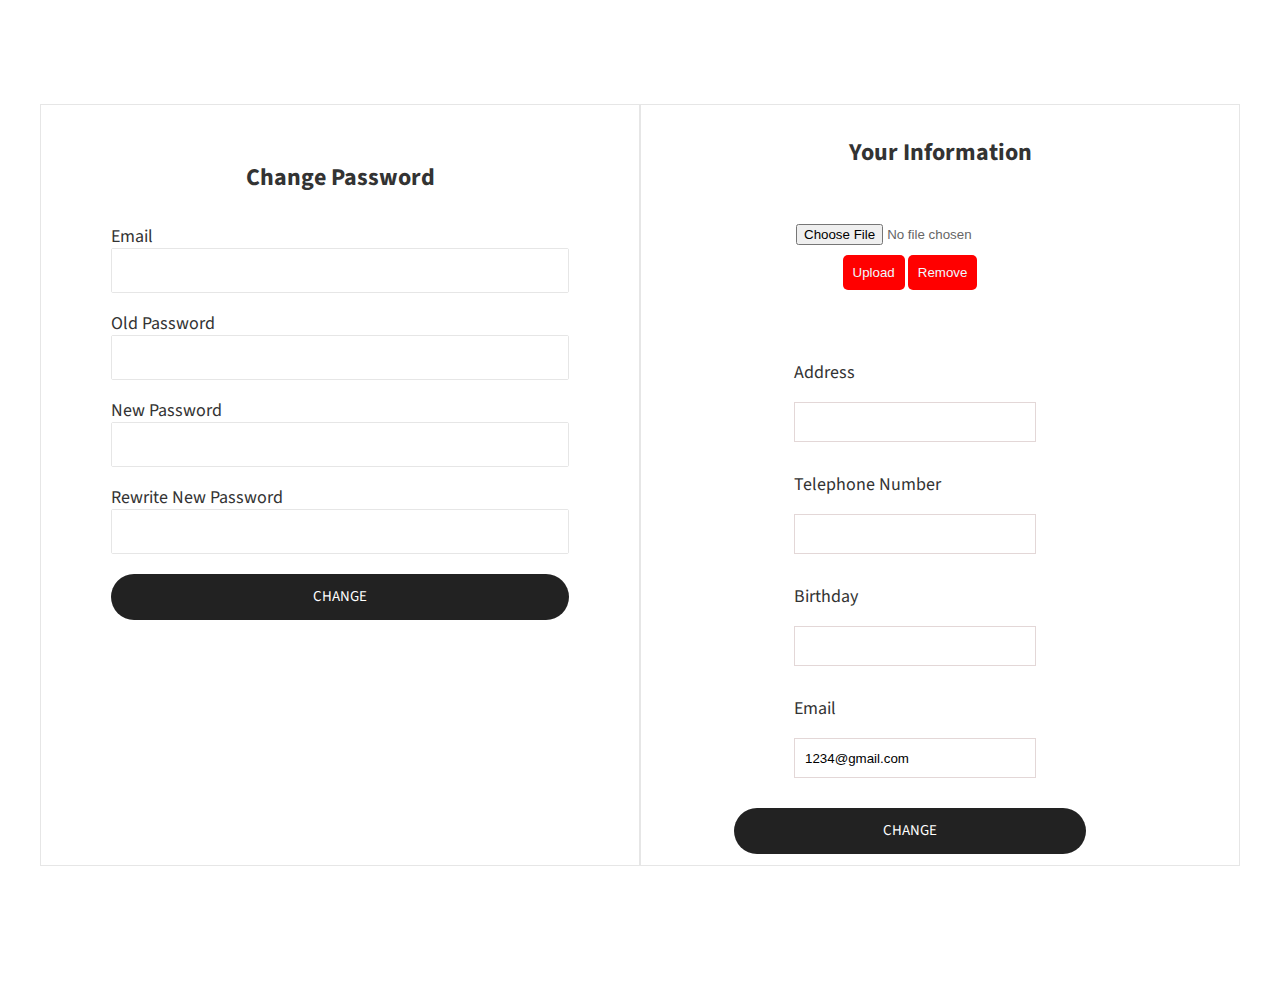
==== profile.html @ c25b5923 "update page profile desktop" ====
<!DOCTYPE html>
<html lang="en">
<head>
	<title>Your Information</title>
	<meta charset="UTF-8">
	<meta name="viewport" content="width=device-width, initial-scale=1">
<!--===============================================================================================-->	
	<link rel="icon" type="image/png" href="/images/icons/favicon.png"/>
<!--===============================================================================================-->
	<link rel="stylesheet" type="text/css" href="/css/profile.css">
	<link rel="stylesheet" type="text/css" href="/css/main.css">
<!--===============================================================================================-->
	<link rel="stylesheet" href="https://use.fontawesome.com/releases/v5.8.1/css/all.css" integrity="sha384-50oBUHEmvpQ+1lW4y57PTFmhCaXp0ML5d60M1M7uH2+nqUivzIebhndOJK28anvf" crossorigin="anonymous">

	<link href="https://fonts.googleapis.com/css?family=Source+Sans+Pro" rel="stylesheet">

</head>
<body class="animsition">
	<!-- Header -->
<header class="header-v4">
		<!-- Header desktop -->

		<!-- Header Mobile -->
		<div class="wrap-header-mobile">
			<!-- Logo moblie -->		
			<div class="logo-mobile">
				<a href="/">
					<i class="fab fa-phoenix-squadron" style="color: #27ae60; font-size: 320%"></i>
				</a>
			</div>

			<!-- Icon header -->
			<div class="wrap-icon-header flex-w flex-r-m m-r-15">
				<div class="icon-header-item cl2 hov-cl1 trans-04 p-r-11 js-show-modal-search">
					<i class="zmdi zmdi-search"></i>
				</div>

				<div class="icon-header-item cl2 hov-cl1 trans-04 p-r-11 p-l-10 icon-header-noti js-show-cart" data-notify="2">
					<i class="zmdi zmdi-shopping-cart"></i>
				</div>

				<a href="#" class="dis-block icon-header-item cl2 hov-cl1 trans-04 p-r-11 p-l-10 icon-header-noti" data-notify="0">
					<i class="zmdi zmdi-favorite-outline"></i>
				</a>
			</div>

			<!-- Button show menu -->
			<div class="btn-show-menu-mobile hamburger hamburger--squeeze">
				<span class="hamburger-box">
					<span class="hamburger-inner"></span>
				</span>
			</div>
		</div>


		<!-- Menu Mobile -->
		<div class="menu-mobile">
			<ul class="topbar-mobile">
				<li>
					<div class="left-top-bar">
						<font color="red" class="translate">Free shipping</font> <div class="translate">for standard order over $100. </div><a href="#" class="translate">Click here</a>
					</div>zmdi zmdi-shopping-cart
				</li>

				<li>
					<div class="right-top-bar flex-w h-full">

						

							<form action="/logout" method="POST">
								<button type="submit" class="flex-c-m trans-04 p-lr-10 translate form-in-a active-top">
									Logout
								</button>
							</form>
					
						<a href="#" class="flex-c-m trans-04 p-lr-10">
							<div class="translate">My Balance:</div> <font color="yellow"> 100$ </font>
						</a>

						<a href="/account" class="flex-c-m trans-04 p-lr-10 translate">
							My Account
						</a>

						
						<a href="/" class="flex-c-m p-lr-10 trans-04 transEN">
							EN
						</a>

						<a href="/" class="flex-c-m p-lr-10 trans-04 transVI">
							VI
						</a>
					</div>
				</li>
			</ul>

			<ul class="main-menu-m">
				<li class="">
					<a class="translate" href="/">Home</a>
				</li>

				<li class="">
					<a href="/products" class="translate">Shop</a>
				</li>

				
					<li class="">
						<a href="/cart" class="translate">Cart</a>
					</li>
				
				<li class="">
					<a href="/blog" class="translate">Blog</a>
				</li>

				<li class="">
					<a href="/about" class="translate">About</a>
				</li>

				<li class="">
					<a href="/contact" class="translate">Contact</a>
				</li>
			</ul>
		</div>

		<!-- Modal Search -->
		<div class="modal-search-header flex-c-m trans-04 js-hide-modal-search">
			<div class="container-search-header">

				<button class="flex-c-m btn-hide-modal-search trans-04 js-hide-modal-search">
					<img src="/images/icons/icon-close2.png" alt="CLOSE">
				</button>

				<form class="wrap-search-header flex-w p-l-15" method="POST" action="/search">
					<button type="submit" class="flex-c-m trans-04">
						<i class="zmdi zmdi-search"></i>
					</button>

					<input class="plh3" type="text" name="search" id="search" placeholder="Search...">
				</form>
			</div>
		</div>
</header>
<script>
	$(document).ready(function(){
		$.ajax({
			url: '/api/cart',
			type: 'GET',
			dataType: 'json',
		}).done(function(res){
			const sumPrice = res.sumPrice;
			const products = res.products;
			console.log(products.length)
			$('#shopCart').attr('data-notify', products.length);
			$('#sumPrice').html(sumPrice)
			$('#cart-product-list').html(TemplateCartRSide.createProductList(products));
		});
	});

	const TemplateCartRSide = (function(){
		const createProductList = function(products){
			let rs = '';
			for (let i=0; i < products.length; i++){
				const product = products[i];
				const productId = product.productId;
				const quantity = product.quantity;
				let template = '' +
						'   <li class="header-cart-item flex-w flex-t m-b-12">  '  +
						'   	<div class="header-cart-item-img">  '  +
						'   		<img src="' + productId.imageUrl + '" alt="IMG">  '  +
						'   	</div>  '  +
						'     '  +
						'   	<div class="header-cart-item-txt p-t-8">  '  +
						'   		<a href="#" class="header-cart-item-name m-b-18 hov-cl1 trans-04">  '  +
										productId.name  +
						'   		</a>  '  +
						'   		<span class="header-cart-item-info">  '  +
										quantity + ' x $' + productId.price  +
						'   		</span>  '  +
						'   	</div>  '  +
						'  </li>  ' ;
				rs += template
			}
			return rs;
		}
		return {
			createProductList: createProductList
		}
	}());
</script>


	<!-- Cart -->

	<!-- Title page -->



	<!-- Content page -->
	<section class="bg0 p-t-104 p-b-116">
            
            <div style="margin:auto;" class="container">
                    
                <div class="flex-w flex-tr">
                    <div class="size-210 bor10 p-lr-70 p-t-55 p-b-70 p-lr-15-lg w-full-md">
                        <form method="POST" action="/account">
                            <h3 class="mtext-105 cl2 txt-center p-b-30">
                                Change Password
                            </h3>
                            <span class="mtext-110 cl2 ">
                                    Email
                            </span>
                            <div class="bor8 m-b-20 how-pos4-parent">
                                <input type="email" class="stext-110 cl2 plh3 size-112 p-l-10 p-r-10 w-full" name="email">
                            </div>
                            <span class="mtext-110 cl2 ">
                                    Old Password
                            </span>
                            <div class="bor8 m-b-20 how-pos4-parent">
                                <input type="password" class="stext-110 cl2 plh3 size-112 p-l-10 p-r-10 w-full" name="oldpass">                      
                            </div>
                            <span class="mtext-110 cl2 ">
                                    New Password
                            </span>
                            <div class="bor8 m-b-20 how-pos4-parent">
                                <input type="password" class="stext-110 cl2 plh3 size-112 p-l-10 p-r-10 w-full" name="newpass">                      
                            </div>
                            <span class="mtext-110 cl2 ">
                                    Rewrite New Password
                            </span>
                            <div class="bor8 m-b-20 how-pos4-parent">
                                <input type="password" class="stext-110 cl2 plh3 size-112 p-l-10 p-r-10 w-full" name="renewpass">                      
                            </div>
                            
                           
                            <button type="submit" class="flex-c-m stext-101 cl0 size-121 bg3 bor1 hov-btn3 p-lr-15 trans-04 pointer">
                                Change
                            </button>
                            <input type="hidden" name="kindChange" value="pw">
                            </form>
                        </form>
                    </div>
                    
                    <div class="size-210 bor10 flex-w flex-col-m p-lr-93 p-tb-30 p-lr-15-lg w-full-md">
                        <form method="POST" action="/account" enctype="multipart/form-data">
                        <h4 class="mtext-105 cl2 txt-center p-b-30">
                                    Your Information
                        </h4>
                        <div class="size-212 p-t-2">
                            
                                <div class="row">
                              <div class="file-field">
                                  <div class="row">
                                <div class="mb-4 col-lg-12 col-md-12 col-sm-12 col-xs-12" style="text-align: center;">
                                  <img src="https://ucarecdn.com/5d276379-552f-4a08-97e7-744a15f71477/ava.png"
                                    class="avatar-pic" alt="" style="width: 72%;">
                                </div>
                                </div>
                                <div class="d-flex justify-content-center">
                                  <div class="btn btn-mdb-color btn-rounded float-left">
                                    <input style="margin-left: 62px;
									" type="file" name="image" id="image">
                                  </div>
                                </div>

                                <div class="product-edt-remove" style="display:block; text-align: center; margin-bottom: 20%; margin-top:10px;">
                                    <button style="padding: 10px; background-color: red;border-radius: 5px;color:aliceblue;" type="submit" class="btn btn-danger waves-effect waves-light">Upload
                                            <i class="fa fa-upload" aria-hidden="true"></i>
                                    </button>
                                    <button style="padding: 10px; background-color: red;border-radius: 5px;color:aliceblue;" type="submit" class="btn btn-danger waves-effect waves-light">Remove
                                            <i class="fa fa-times" aria-hidden="true"></i>
                                    </button>
                                </div>

                              </div>
                           
                        </div>
                       
                        <div class="flex-w w-full p-b-30">
                            <span class="fs-18 cl5 txt-center size-211">
								<i class="fa fa-map-marker" aria-hidden="true"></i>

                            </span>
                            
                            <div class="size-212 p-t-2">
                                <span class="mtext-110 cl2">
                                    Address
                                </span>
                                
                                <div class="stext-115 cl1 size-200 p-t-18">
                                    <input class="form-control" type="text" name = "address" value="">
                                  </div>       
                            </div>
                            
                            
                        </div>
    
                        <div class="flex-w w-full p-b-30">
                            <span class="fs-18 cl5 txt-center size-211">
								<i class="fa fa-phone" aria-hidden="true"></i>
                            </span>
    
                            <div class="size-212 p-t-2">
                                <span class="mtext-110 cl2">
                                    Telephone Number
                                </span>
    
                                <div class="stext-115 cl1 size-200 p-t-18">
                                    <input class="form-control" type="text" name = "phone" value="">
                                </div>
                                
                            </div>
                        </div>
    
                        <div class="flex-w w-full p-b-30">
                            <span class="fs-18 cl5 txt-center size-211">
                                <span class="fa fa-birthday-cake" aria-hidden="true"></span>
                            </span>
    
                            <div class="size-212 p-t-2">
                                <span class="mtext-110 cl2">
                                    Birthday
                                </span>
    
                                <div class="stext-115 cl1 size-200 p-t-18">
                                    <input class="form-control" type="text" name = "birthday" value="">
                                </div>
                                
                            </div>
                        </div>
    
                        <div class="flex-w w-full p-b-30">
                            <span class="fs-18 cl5 txt-center size-211">
								<i class="fa fa-envelope" aria-hidden="true"></i>

                            </span>
    
                            <div class="size-212 p-t-2">
                                <span class="mtext-110 cl2">
                                    Email
                                </span>
    
                                <div class="stext-115 cl1 size-200 p-t-18">
                                    <input class="form-control" type="text" name = "email2" value="1234@gmail.com" >
                                </div>
                                
                            </div>
                        </div>
                        <form >
                        <button type="submit" class="flex-c-m stext-101 cl0 size-121 bg3 bor1 hov-btn3 p-lr-15 trans-04 pointer">
                            Change
                        </button>
                        <input type="hidden" name="kindChange" value="if">
                        </form>
                    </form>
                    </div>
                
                </div>
            </div>
            
    </section>
	
	
	<!-- Map -->
	
						<!-- <div>
							 	<form class="c">
							 		<p>Add comment here</p><br />
							 		<input type="text" id="comment" class="input1 bg-none plh1 stext-107 cl7"
							 			placeholder="Write something..." />
							 		
							 		<button class="c1 stext-101 size-100 bg1 bor1 hov-btn2a"> Comment</button>
							 		<div class="c2">
							 			<p>
							 				Other comment:
							 				<hr />
							 			</p>
							 		</div>
							 	</form>
							 </div> -->

						<!--  -->
						
<script>
	function postCartModal() {
		var quantity = $("#productQuantity").val();
		var productId = $("#productId").val();
		var productName = $('#indata1').text();

		$.ajax({
			url: "/cart",
			type: "POST",
			data: {
				productId: productId,
				productNumber: quantity
			},
			success: function (res) {
				swal(productName, " is added to cart !", "success");
				refreshCartOrder();
			},
			error: function (err) {
				console.log(err)
				swal("Failed", "success");
			}
		});

	}

	function refreshCartOrder(){
		$.ajax({
			url: '/api/cart',
			type: 'GET',
			dataType: 'json',
		}).done(function(res){
			const sumPrice = res.sumPrice;
			const products = res.products;
			console.log(products.length)
			$('#shopCart').attr('data-notify', products.length);
			$('#sumPrice').html(sumPrice)
			$('#cart-product-list').html(TemplateCartRSide.createProductList(products));
		});
	}
</script>
	
	<script>
		$(".js-select2").each(function(){
			$(this).select2({
				minimumResultsForSearch: 20,
				dropdownParent: $(this).next('.dropDownSelect2')
			});
		})
	</script>
<!--===============================================================================================-->
	<script src="/vendor/daterangepicker/moment.min.js"></script>
	<script src="/vendor/daterangepicker/daterangepicker.js"></script>
<!--===============================================================================================-->
	<script src="/vendor/slick/slick.min.js"></script>
	<script src="/js/slick-custom.js"></script>
<!--===============================================================================================-->
	<script src="/vendor/parallax100/parallax100.js"></script>
	<script>
        $('.parallax100').parallax100();
	</script>
<!--===============================================================================================-->
	<script src="/vendor/MagnificPopup/jquery.magnific-popup.min.js"></script>
	<script>
		$('.gallery-lb').each(function() { // the containers for all your galleries
			$(this).magnificPopup({
		        delegate: 'a', // the selector for gallery item
		        type: 'image',
		        gallery: {
		        	enabled:true
		        },
		        mainClass: 'mfp-fade'
		    });
		});
	</script>
<!--===============================================================================================-->
	<script src="/vendor/isotope/isotope.pkgd.min.js"></script>
<!--===============================================================================================-->
	<script src="/vendor/sweetalert/sweetalert.min.js"></script>
	<script>
		$('.js-addwish-b2').on('click', function(e){
			e.preventDefault();
		});

		$('.js-addwish-b2').each(function(){
			var nameProduct = $(this).parent().parent().find('.js-name-b2').html();
			$(this).on('click', function(){
				swal(nameProduct, "is added to wishlist !", "success");

				$(this).addClass('js-addedwish-b2');
				$(this).off('click');
			});
		});

		$('.js-addwish-detail').each(function(){
			var nameProduct = $(this).parent().parent().parent().find('.js-name-detail').html();

			$(this).on('click', function(){
				swal(nameProduct, "is added to wishlist !", "success");

				$(this).addClass('js-addedwish-detail');
				$(this).off('click');
			});
		});

		/*---------------------------------------------*/

		$('.js-addcart-detail').each(function(){
			var nameProduct = $(this).parent().parent().parent().parent().find('.js-name-detail').html();
			$(this).on('click', function(){
				swal(nameProduct, "is added to cart !", "success");
			});
		});
	
	</script>

</body>
</html>
---- css/profile.css ----
/*-------------------------------------------------------------------*/
/*------------------------------------------------------------------
[LAYOUT]

* body
  + Header / header
  + Page Content / .page-content .name-page
        + Section Layouts / section .name-section
        ...
  + Footer / footer

-------------------------------------------------------------------*/
/*------------------------------------------------------------------
[COLOR CODES]

# Text Color      :  
# Primary Color 01:  
# Primary Color 02:   
# Primary Color 03:  

------------------------------------------------------------------*/
/*------------------------------------------------------------------
[TYPOGRAPHY]

Body            : 16px/1.6 '', 'Source Sans Pro', sans-serif;
Title           : 18px/1.6 '', 'Source Sans Pro', sans-serif;
Paragrap        : 18px/1.6 '', 'Source Sans Pro', sans-serif;
Input, textarea : 14px/1.6 '', 'Source Sans Pro', sans-serif;
-------------------------------------------------------------------*/



/*//////////////////////////////////////////////////////////////////
[ FONT ]*/

/* @font-face {
  font-family: Montserrat-Bold;
  src: url('../fonts/Montserrat/Montserrat-Bold.ttf'); 
} */


/*//////////////////////////////////////////////////////////////////
[ RS PLUGIN ]*/

/*------------------------------------------------------------------
[ Bootstrap ]*/
.container {max-width: 1380px;}

@media (max-width: 1600px) {
  .container {max-width: 1200px;}
}

/*------------------------------------------------------------------
[ Slick2 ]*/
.slick-slide {outline: none !important;}





/*//////////////////////////////////////////////////////////////////
[ LOADDING ]*/
.animsition-loading-1 {
  position: absolute;
  top: 50%;
  left: 50%;
  -webkit-transform: translate(-50%, -50%);
  -moz-transform: translate(-50%, -50%);
  -ms-transform: translate(-50%, -50%);
  -o-transform: translate(-50%, -50%);
  transform: translate(-50%, -50%);
}

.loader05 {
  width: 56px;
  height: 56px;
  border: 4px solid #27ae60;
  border-radius: 50%;
  position: relative;
  animation: loader-scale 1s ease-out infinite;
  top: 50%;
  margin: -28px auto 0 auto; 
}

@keyframes loader-scale {
  0% {
    transform: scale(0);
    opacity: 0; }
  50% {
    opacity: 1; }
  100% {
    transform: scale(1);
    opacity: 0; } 
}

/*//////////////////////////////////////////////////////////////////
MESSAGE */
.user-message {
  margin-left: auto;
  margin-right: auto;
  width: 90%;
  border: 1px solid #4771fa;
  padding: 0.5rem;
  border-radius: 3px;
  background: #b9c9ff;
  text-align: center;
}

.user-message--error {
  border-color: red;
  background: rgb(255, 176, 176);
  color: red;
}
/*//////////////////////////////////////////////////////////////////
[ BUTTON BACK TO TOP ]*/
.btn-back-to-top {
  display: none;
  position: fixed;
  width: 40px;
  height: 38px;
  bottom: 0px;
  right: 40px;
  background-color: #27ae60;
  opacity: 0.5;
  justify-content: center;
  align-items: center;
  z-index: 1000;
  cursor: pointer;
  transition: all 0.4s;
  -webkit-transition: all 0.4s;
  -o-transition: all 0.4s;
  -moz-transition: all 0.4s;
}
.form-control{
  border: 0.5px solid #e3d7d7;
  width: 83%;
  height: 40px;
  padding: 10px;
}
.symbol-btn-back-to-top {
  font-size: 25px;
  color: white;
  line-height: 1em;
}

.btn-back-to-top:hover {
  opacity: 1;
  background-color: #27ae60;
}

@media (max-width: 575px) {
  .btn-back-to-top {
    bottom: 0px;
    right: 15px;
  }
}


/*//////////////////////////////////////////////////////////////////
[ Header ]*/

/*>>>>>>>>>>>>>>>>>>>>>>>>>>>>>>>>>>>>>>>>>>>>>>>>>>>>>>>>>>>>>>>>>>
[ Header Desktop ]*/

.container-menu-desktop {
  height: auto;
  width: 100%;
  position: relative;
  -webkit-transition: all 0.3s;
  -o-transition: all 0.3s;
  -moz-transition: all 0.3s;
  transition: all 0.3s;
}

.header-v2 .container-menu-desktop {
  height: 84px;
}

.header-v3 .container-menu-desktop {
  height: auto;
}

.header-v4 .container-menu-desktop {
  height: 124px;
}


/*==================================================================
[ Top bar ]*/
.top-bar {
  height: 40px;
  background-color: #222;
}

/*---------------------------------------------*/
.left-top-bar {
   font-family: 'Source Sans Pro', sans-serif;
  font-size: 12px;
  line-height: 1.8;
  color: #b2b2b2;
}


/*---------------------------------------------*/
.right-top-bar a {
   font-family: 'Source Sans Pro', sans-serif;
  font-size: 14px;
  line-height: 1.8;

  height: 100%;
  color: #b2b2b2;
  border-right: 1px solid rgba(255,255,255,0.3);
}

.right-top-bar a:first-child {
  border-left: 1px solid rgba(255,255,255,0.3);
}

.right-top-bar a:hover {
  color: #27ae60;
}


/*---------------------------------------------*/
.topbar-mobile li {
  padding: 8px 20px;
  border-top: 1px solid rgba(255,255,255,0.05);
  background-color: #222;
}



/*==================================================================
[ Menu ]*/

.wrap-menu-desktop {
  position: fixed;
  z-index: 1100;
  background-color: transparent;
  width: 100%;
  height: 84px;
  top: 40px;
  left: 0px; 

  -webkit-transition: height 0.3s, background-color 0.3s;
  -o-transition: height 0.3s, background-color 0.3s;
  -moz-transition: height 0.3s, background-color 0.3s;
  transition: height 0.3s, background-color 0.3s;
}

.header-v2 .wrap-menu-desktop {
  background-color: #fff;
  top: 0;
}

.header-v3 .wrap-menu-desktop {
  background-color: transparent;
  top: 0;
  border-bottom: 1px solid rgba(255,255,255,0.1);
}

.header-v4 .wrap-menu-desktop {
  background-color: #fff;
}


/*---------------------------------------------*/
.limiter-menu-desktop {
  height: 100%;
  display: -webkit-box;
  display: -webkit-flex;
  display: -moz-box;
  display: -ms-flexbox;
  display: flex;
  align-items: center;
  background-color: transparent;
}



/*------------------------------------------------------------------
[ Logo ]*/
.logo {
  display: -webkit-box;
  display: -webkit-flex;
  display: -moz-box;
  display: -ms-flexbox;
  display: flex;
  align-items: center;
  height: 65%;
  margin-right: 55px;
}

.logo img {
  max-width: 100%;
  max-height: 100%;
}



/*------------------------------------------------------------------
[ Menu ]*/

.menu-desktop {
  display: -webkit-box;
  display: -webkit-flex;
  display: -moz-box;
  display: -ms-flexbox;
  display: flex;
  align-items: center;
  height: 100%;
}

.main-menu {
  list-style-type: none;
  margin: 0;

  display: -webkit-box;
  display: -webkit-flex;
  display: -moz-box;
  display: -ms-flexbox;
  display: flex;
  align-items: center;
}

.main-menu > li {
  display: block;
  position: relative;
  padding: 20px 10px 20px 0px;
  margin: 0px 4px 0px 14px;
}

.main-menu > li > a {
  font-family: 'Source Sans Pro',sans-serif;
  font-size: 16px;
  color: #333;
  padding: 5px 0px;
  transition: all 0.4s;
  -webkit-transition: all 0.4s;
  -o-transition: all 0.4s;
  -moz-transition: all 0.4s;
}

.header-v3 .main-menu > li > a {
  color: #fff;
}

/*---------------------------------------------*/
.sub-menu {
  list-style-type: none;
  position: absolute;
  top:0;
  left:100%;
  min-width: 178px;
  max-width: 225px;
  background-color: #fff;
  transition: all 0.4s;
  -webkit-transition: all 0.4s;
  -o-transition: all 0.4s;
  -moz-transition: all 0.4s;
  padding: 5px 0;

  box-shadow: 0 1px 5px 0px rgba(0,0,0,0.2);
  -moz-box-shadow: 0 1px 5px 0px rgba(0,0,0,0.2);
  -webkit-box-shadow: 0 1px 5px 0px rgba(0,0,0,0.2);
  -o-box-shadow: 0 1px 5px 0px rgba(0,0,0,0.2);
  -ms-box-shadow: 0 1px 5px 0px rgba(0,0,0,0.2);

  visibility: hidden;
  opacity: 0; 
}

.sub-menu li {
  position: relative;
  background-color: transparent;

  transition: all 0.4s;
  -webkit-transition: all 0.4s;
  -o-transition: all 0.4s;
  -moz-transition: all 0.4s;
}

.main-menu > li > .sub-menu {
  top:100%;
  left: 0;
}

.sub-menu a {
  font-family: 'Source Sans Pro', sans-serif;
  font-size: 14px;
  line-height: 1.5;
  color: #555;

  display: block;
  padding: 8px 20px; 
  width: 100%;

  transition: all 0.4s;
  -webkit-transition: all 0.4s;
  -o-transition: all 0.4s;
  -moz-transition: all 0.4s;
}

/*---------------------------------------------*/
.main-menu > li:hover > a {
  text-decoration: none;
  color: #27ae60;
}

.main-menu > li:hover > .sub-menu {
  visibility: visible;
  opacity: 1;
}

.sub-menu li:hover > .sub-menu {
  visibility: visible;
  opacity: 1;
} 

.sub-menu li:hover {
  background-color: transparent;
}

.sub-menu > li:hover > a {
  color: #27ae60;
  text-decoration: none;
}

@media (max-width: 1300px) {
  .main-menu > .respon-sub-menu .sub-menu {
    right: 100%;
    left: auto;
  }

  .main-menu > .respon-sub-menu > .sub-menu {
    right: 0px;
    left: auto;
  }
}

/*------------------------------------------------------------------
[ Icon header ]*/

.wrap-icon-header {
  flex-grow: 1;
}

.icon-header-item {
  position: relative;
  font-size: 26px;
  line-height: 1;
  cursor: pointer;
}


/*---------------------------------------------*/
.icon-header-noti::after {
  content: attr(data-notify);
   font-family: 'Source Sans Pro', sans-serif;
  font-size: 12px;
  color: #fff;
  line-height: 15px;
  text-align: center;

  display: block;
  position: absolute;
  top: -7px;
  right: 0;
  min-width: 15px;
  height: 15px;
  padding: 0 3px;
  background-color: #27ae60;
}

/*---------------------------------------------*/
.wrap-header-mobile .wrap-icon-header {
  flex-grow: unset;
}


/*------------------------------------------------------------------
[ Modal search ]*/
.modal-search-header {
  position: fixed;
  z-index: 2000;
  width: 100%;
  height: 100%;
  bottom: 101%;
  left: 0;
  background-color: rgba(255,255,255,0.9);
  padding: 50px 15px 100px 15px;
}

.show-modal-search {
  bottom: 0;
}

.container-search-header {
  width: auto;
  max-width: 100%;
  position: relative;
}

/*---------------------------------------------*/
.btn-hide-modal-search {
  position: absolute;
  padding: 5px;
  right: 0;
  top: -45px;
  opacity: 0.8;
}

.btn-hide-modal-search:hover {
  opacity: 1;
}

.wrap-search-header {
  width: 960px;
  max-width: 100%;
  height: 120px;
  border: 2px solid #e6e6e6;
  background: #fff;
}

/*---------------------------------------------*/
.wrap-search-header input {
  font-family: Poppins-ExtraLight;
  font-size: 50px;
  line-height: 1.2;
  color: #333;
  
  padding: 0px 30px 0px 0px;
  width: calc(100% - 70px);
  height: 100%;
  background-color: transparent;
}

.wrap-search-header button {
  font-size: 50px;
  color: #333;
  width: 70px;
  height: 100%;
}

.wrap-search-header button:hover {
  color: #27ae60;
}

/*---------------------------------------------*/
@media (max-width: 767px) {
  .wrap-search-header input,
  .wrap-search-header button {
    font-size: 30px;
  }

  .wrap-search-header {
    height: 90px;
  }
}

@media (max-width: 575px) {
  .wrap-search-header input,
  .wrap-search-header button {
    font-size: 20px;
  }

  .wrap-search-header button {
    width: 40px;
  }

  .wrap-search-header {
    height: 80px;
  }
}


/*==================================================================
[ Fixed menu desktop ]*/

.fix-menu-desktop .wrap-menu-desktop {
  height: 70px;
  background-color: rgba(255,255,255,1);
  box-shadow: 0 0px 3px 0px rgba(0,0,0,0.2);
  -moz-box-shadow: 0 0px 3px 0px rgba(0,0,0,0.2);
  -webkit-box-shadow: 0 0px 3px 0px rgba(0,0,0,0.2);
  -o-box-shadow: 0 0px 3px 0px rgba(0,0,0,0.2);
  -ms-box-shadow: 0 0px 3px 0px rgba(0,0,0,0.2);
}

.header-v2 .fix-menu-desktop.container-menu-desktop {
  height: 70px;
}

.header-v3 .fix-menu-desktop .wrap-menu-desktop {
  background-color: #222;
  border-color: #222;
}

.header-v4 .fix-menu-desktop.container-menu-desktop {
  height: 110px;
}

/*---------------------------------------------*/
.main-menu > li.active-menu > a {
  color: #27ae60;
}

.active-top {
  color:  #27ae60 !important;
}

.form-in-a {
  font-size: 12px;
  line-height: 1.8;
  height: 100%;
  color: #b2b2b2;
  border-right: 1px solid rgba(255,255,255,0.3);
  border-left: 1px solid rgba(255,255,255,0.3);
}

/*>>>>>>>>>>>>>>>>>>>>>>>>>>>>>>>>>>>>>>>>>>>>>>>>>>>>>>>>>>>>>>>>>>
[ Header Mobile ]*/
.wrap-header-mobile {
  display: -webkit-box;
  display: -webkit-flex;
  display: -moz-box;
  display: -ms-flexbox;
  display: flex;
  align-items: center;
  height: 70px;
  background-color: #fff;
  padding: 15px;
  display: none;

  box-shadow: 0 0px 3px 0px rgba(0,0,0,0.2);
  -moz-box-shadow: 0 0px 3px 0px rgba(0,0,0,0.2);
  -webkit-box-shadow: 0 0px 3px 0px rgba(0,0,0,0.2);
  -o-box-shadow: 0 0px 3px 0px rgba(0,0,0,0.2);
  -ms-box-shadow: 0 0px 3px 0px rgba(0,0,0,0.2);
}

/*------------------------------------------------------------------
[ Logo mobile ]*/
.logo-mobile {
  display: block;
  position: relative;
  height: 80%;
  padding-right: 25px;
  -webkit-flex-grow: 1;
  -moz-flex-grow: 1;
  flex-grow: 1;
}

.logo-mobile img {
  max-width: calc(100% - 20px);
  max-height: 100%;
  position:absolute;
  top: 0; 
  left: 0; 
  bottom: 0;
  margin: auto;
}



/*------------------------------------------------------------------
[ btn show menu ]*/
.hamburger {
  display: -webkit-box;
  display: -webkit-flex;
  display: -moz-box;
  display: -ms-flexbox;
  display: flex;
  align-items: center;
  padding: 0;
  -webkit-transform: scale(0.7);
  -moz-transform: scale(0.7);
  -ms-transform: scale(0.7);
  -o-transform: scale(0.7);
  transform: scale(0.7);
}

.hamburger:hover {
  opacity: 1;
}

/*---------------------------------------------*/
@media (max-width: 991px){
  .wrap-header-mobile {
    display: -webkit-box;
    display: -webkit-flex;
    display: -moz-box;
    display: -ms-flexbox;
    display: flex;
  }
  .container-menu-desktop {display: none;}
}

/*==================================================================
[ Menu mobile ]*/
.menu-mobile {
  width: 100%;
  background-color: white;
  display: none;
}

.main-menu-m {
  padding-top: 10px;
  padding-bottom: 10px;
  background-color: #27ae60;
}

.main-menu-m > li > a {
  font-family: 'Source Sans Pro', sans-serif;
  font-size: 14px;
  color: white;
  line-height: 2.8;
  padding: 8px 20px 8px 20px;
}

.main-menu-m > li {
  color: white;
  position: relative;
}

.arrow-main-menu-m {
  font-size: 14px;
  color: #fff;

  display: -webkit-box;
  display: -webkit-flex;
  display: -moz-box;
  display: -ms-flexbox;
  display: flex;
  justify-content: center;
  align-items: center;
  position: absolute;
  right: 10px;
  top: 2px;
  padding: 10px;
  cursor: pointer;
}

.arrow-main-menu-m i {
  transform-origin: center;
  -webkit-transition: all 0.3s;
  -o-transition: all 0.3s;
  -moz-transition: all 0.3s;
  transition: all 0.3s;
}

.turn-arrow-main-menu-m i {
  -webkit-transform: rotate(90deg);
  -moz-transform: rotate(90deg);
  -ms-transform: rotate(90deg);
  -o-transform: rotate(90deg);
  transform: rotate(90deg);
}

/*---------------------------------------------*/
.sub-menu-m {
  background-color: #fff;
  padding: 10px 15px 10px 32px;
  display: none;
}

.sub-menu-m a {
   font-family: 'Source Sans Pro', sans-serif;
  font-size: 14px;
  color: #666;
  line-height: 2.5;
  padding: 5px 0 5px 0;
}

.sub-menu-m a:hover {
  text-decoration: none;
  color: #555555;
}

@media (min-width: 992px){
  .menu-mobile {
    display: none;
  }
}


/*//////////////////////////////////////////////////////////////////
[ Sidebar ]*/
.wrap-sidebar {
  position: fixed;
  z-index: 1100;
  width: 100%;
  height: 100vh;
  top: 0;
  right: 0;
  background-color: rgba(0,0,0,0.0);
  visibility: hidden;
  
  -webkit-transition: all 0.4s;
  -o-transition: all 0.4s;
  -moz-transition: all 0.4s;  
  transition: all 0.4s;
}

.sidebar {
  position: fixed;
  z-index: 1100;
  width: 390px;
  max-width: calc(100% - 30px);
  height: 100vh;
  top: 0;
  right: -400px;
  background-color: #fff;
  
  -webkit-transition: all 0.4s;
  -o-transition: all 0.4s;
  -moz-transition: all 0.34;  
  transition: all 0.4s;

  box-shadow: 0 3px 6px 0px rgba(0, 0, 0, 0.18);
  -moz-box-shadow: 0 3px 6px 0px rgba(0, 0, 0, 0.18);
  -webkit-box-shadow: 0 3px 6px 0px rgba(0, 0, 0, 0.18);
  -o-box-shadow: 0 3px 6px 0px rgba(0, 0, 0, 0.18);
  -ms-box-shadow: 0 3px 6px 0px rgba(0, 0, 0, 0.18);
}

.show-sidebar {
  visibility: visible;
  background-color: rgba(0,0,0,0.6);
}

.show-sidebar .sidebar {
  right: 0;
}

@media (max-width: 991px) {
  .wrap-sidebar {
    display: none;
  }
}

/*---------------------------------------------*/
.sidebar-content {
  flex-grow: 1;
  overflow: auto;
  align-content: space-between;
}

/*---------------------------------------------*/
.wrap-item-gallery {
  width: calc((100% - 20px) / 3);
}

.item-gallery {
  display: block;
  width: 100%;
  padding-top: 100%;
  position: relative;
}

.item-gallery::after {
  content: "";
  display: block;
  position: absolute;
  width: 100%;
  height: 100%;
  top: 0;
  left: 0;
  background-color: rgba(39, 174, 95, 0.8);
  opacity: 0;

  -webkit-transition: all 0.4s;
  -o-transition: all 0.4s;
  -moz-transition: all 0.34;  
  transition: all 0.4s;
}

.item-gallery:hover:after {
  opacity: 1;
}


/*//////////////////////////////////////////////////////////////////
[ Header cart ]*/
.wrap-header-cart {
  position: fixed;
  z-index: 1100;
  width: 100%;
  height: 100vh;
  top: 0;
  right: 0;
  background-color: rgba(0,0,0,0.0);
  visibility: hidden;
  
  -webkit-transition: all 0.4s;
  -o-transition: all 0.4s;
  -moz-transition: all 0.4s;  
  transition: all 0.4s;
}

.header-cart {
  position: fixed;
  z-index: 1100;
  width: 390px;
  max-width: calc(100% - 30px);
  height: 100vh;
  top: 0;
  right: -400px;
  background-color: #fff;
  
  -webkit-transition: all 0.4s;
  -o-transition: all 0.4s;
  -moz-transition: all 0.34;  
  transition: all 0.4s;

  box-shadow: 0 3px 6px 0px rgba(0, 0, 0, 0.18);
  -moz-box-shadow: 0 3px 6px 0px rgba(0, 0, 0, 0.18);
  -webkit-box-shadow: 0 3px 6px 0px rgba(0, 0, 0, 0.18);
  -o-box-shadow: 0 3px 6px 0px rgba(0, 0, 0, 0.18);
  -ms-box-shadow: 0 3px 6px 0px rgba(0, 0, 0, 0.18);
}

.header-cart::after {
  content: "";
  display: block;
  width: 100%;
  height: 9%;
  min-height: 30px;
}

.show-header-cart {
  visibility: visible;
  background-color: rgba(0,0,0,0.6);
}

.show-header-cart .header-cart {
  right: 0;
}

/*---------------------------------------------*/
.header-cart-title {
  width: 260px;
  max-width: 100%;
  height: 16.5%;
  min-height: 85px;
}

.header-cart-content {
  flex-grow: 1;
  overflow: auto;
  align-content: space-between;
}

.header-cart-wrapitem {
  flex-grow: 1;
}

/*---------------------------------------------*/
.header-cart-item-img {
  width: 60px;
  position: relative;
  margin-right: 20px;
  cursor: pointer;
}

.header-cart-item-img img {
  width: 100%;
}

.header-cart-item-img::after {
  content: '\e870';
  font-family: Linearicons-Free;
  font-size: 16px;
  display: -webkit-box;
  display: -webkit-flex;
  display: -moz-box;
  display: -ms-flexbox;
  display: flex;
  justify-content: center;
  align-items: center;
  position: absolute;
  width: 100%;
  height: 100%;
  top: 0;
  left: 0;
  background-color: rgba(0,0,0,0.5);
  color: #fff;
  transition: all 0.3s;
  -webkit-transition: all 0.3s;
  -o-transition: all 0.3s;
  -moz-transition: all 0.3s;
  opacity: 0;
}

.header-cart-item-img:hover:after {
  opacity: 1;
}

/*---------------------------------------------*/
.header-cart-item-txt {
  width: calc(100% - 80px);
}

.header-cart-item-name {
  display: block;
   font-family: 'Source Sans Pro', sans-serif;
  font-size: 14px;
  color: #555;
  line-height: 1.3;
}

.header-cart-item-info {
  display: block;
   font-family: 'Source Sans Pro', sans-serif;
  font-size: 14px;
  color: #888;
  line-height: 1.5;
}

.header-cart-total {
   font-family: 'Source Sans Pro', sans-serif;
  font-size: 18px;
  color: #222;
  line-height: 1.3;
}

/*---------------------------------------------*/
@media (max-width: 575px) {
  .header-cart {
    padding: 30px;
  }

  .header-cart-title {
    padding-bottom: 35px;
  }
}


/*//////////////////////////////////////////////////////////////////
[ Restyle Select2 ]*/

.rs1-select2 .select2-container {
  display: block;
  max-width: 100% !important;
  width: auto !important;
}

.rs1-select2 .select2-container .select2-selection--single {
  height: 45px;
  display: -webkit-box;
  display: -webkit-flex;
  display: -moz-box;
  display: -ms-flexbox;
  display: flex;
  align-items: center;
  border: none;
  outline: none;
  background-color: transparent;
  border-radius: 0px;
  position: relative;
}

/*------------------------------------------------------------------
[ in select ]*/
.rs1-select2 .select2-container .select2-selection--single .select2-selection__rendered {
   font-family: 'Source Sans Pro', sans-serif;
  font-size: 13px;
  color: #555;
  line-height: 1.2;
  padding-left: 20px;
  background-color: transparent;
}

.rs1-select2 .select2-container--default .select2-selection--single .select2-selection__arrow {
  width: 38px;
  height: 20px;
  top: calc(50% - 10px);
  right: 5px;
  display: -webkit-box;
  display: -webkit-flex;
  display: -moz-box;
  display: -ms-flexbox;
  display: flex;
  align-items: center;
  justify-content: center;
  border-left: 1px solid #e6e6e6;
}

.rs1-select2 .select2-container--default .select2-selection--single .select2-selection__arrow b {
  display: none;
}

.rs1-select2 .select2-container--default .select2-selection--single .select2-selection__arrow::after {
  content: "\f0dc";
  font-family: FontAwesome;
  font-size: 13px;
  color: #808080;
}

.rs1-select2 .select2-container--default .select2-selection--single .select2-selection__arrow:hover:after {
  color: #27ae60;
}


/*------------------------------------------------------------------
[ Dropdown option ]*/
.rs1-select2 .select2-container--open .select2-dropdown {
  z-index: 1251;
  width: 100%;
  border: 1px solid #fff;
  border-radius: 0px;
  overflow: hidden;
  background-color: white;
  left: 0px;

  box-shadow: 0 3px 10px 0px rgba(0, 0, 0, 0.2);
  -moz-box-shadow: 0 3px 10px 0px rgba(0, 0, 0, 0.2);
  -webkit-box-shadow: 0 3px 10px 0px rgba(0, 0, 0, 0.2);
  -o-box-shadow: 0 3px 10px 0px rgba(0, 0, 0, 0.2);
  -ms-box-shadow: 0 3px 10px 0px rgba(0, 0, 0, 0.2);
}

.rs1-select2 .select2-dropdown--above {top: -2px;}
.rs1-select2 .select2-dropdown--below {top: 2px;}

.rs1-select2 .select2-container .select2-results__option[aria-selected] {
  padding-top: 10px;
  padding-bottom: 10px;
  padding-left: 20px;
}

.rs1-select2 .select2-container .select2-results__option[aria-selected="true"] {
  background: #27ae60;
  color: white;
}

.rs1-select2 .select2-container .select2-results__option--highlighted[aria-selected] {
  background: #27ae60;
  color: white;
}

.rs1-select2 .select2-results__options {
   font-family: 'Source Sans Pro', sans-serif;
  font-size: 13px;
  color: #555;
  line-height: 1.2;
}

.rs1-select2 .select2-search--dropdown .select2-search__field {
  border: 1px solid #aaa;
  outline: none;
   font-family: 'Source Sans Pro', sans-serif;
  font-size: 13px;
  color: #555;
  line-height: 1.2;
}

/*------------------------------------------------------------------
[ rs2 ]*/
.rs2-select2 .select2-container .select2-selection--single {
  height: 40px;
}

.rs2-select2 .select2-container .select2-selection--single .select2-selection__rendered {
  padding-left: 15px;
}

.rs2-select2 .select2-container--default .select2-selection--single .select2-selection__arrow {
  width: 35px;
  right: 0px;
  border-left: none;
}

.rs2-select2 .select2-container--default .select2-selection--single .select2-selection__arrow::after {
  content: "\f0d7";
}



/*//////////////////////////////////////////////////////////////////
[ Slick1 ]*/
.wrap-slick1 {
  position: relative;
}

.item-slick1 {
  height: calc(100vh - 40px);
  background-size: cover;
  background-repeat: no-repeat;
  background-position: center center;
}

.rs1-slick1 .item-slick1 {
  height: calc(100vh - 84px);
}

.rs2-slick1 .item-slick1 {
  height: 100vh;
}

@media (max-width: 991px) {
  .item-slick1 {
    height: calc(100vh - 70px) !important;
  }
}

.arrow-slick1 {
  display: -webkit-box;
  display: -webkit-flex;
  display: -moz-box;
  display: -ms-flexbox;
  display: flex;
  justify-content: center;
  align-items: center;
  width: auto;
  height: auto;
  font-size: 80px;
  color: rgba(0,0,0,0.3);
  position: absolute;
  opacity: 0;
  
  top: 50%;
  -webkit-transform: translateY(-50%);
  -moz-transform: translateY(-50%);
  -ms-transform: translateY(-50%);
  -o-transform: translateY(-50%);
  transform: translateY(-50%);

  z-index: 200;
  -webkit-transition: all 0.4s;
  -o-transition: all 0.4s;
  -moz-transition: all 0.4s;
  transition: all 0.4s;
}

.wrap-slick1:hover .arrow-slick1 {
  opacity: 1;
}

.arrow-slick1:hover {
  color: #27ae60;
}

.next-slick1 {
  right: 50px;
  left: auto;
}

.prev-slick1 {
  left: 50px;
  right: auto;
}

@media (max-width: 991px) {
  .next-slick1 {
    right: 15px;
  }

  .prev-slick1 {
    left: 15px;
  }
}

/*---------------------------------------------*/
.rs2-slick1 .arrow-slick1 {
  color: rgba(255,255,255,0.3);
}

.rs2-slick1 .arrow-slick1:hover {
  color: #27ae60;
}

.wrap-slick1-dots {
  position: absolute;
  width: 100%;
  left: 0;
  bottom: 60px;
}

.slick1-dots {
  display: -webkit-box;
  display: -webkit-flex;
  display: -moz-box;
  display: -ms-flexbox;
  display: flex;
  justify-content: center;
}

.slick1-dots li {
  max-width: 190px;
  position: relative;
  cursor: pointer;
  margin-right: 1px;
}

.slick1-dots li img {
  width: 100%;
}

.caption-dots-slick1 {
  font-family: Poppins-ExtraLight;
  font-size: 16px;
  line-height: 1.3;
  color: #fff;
  text-align: center;

  display: -webkit-box;
  display: -webkit-flex;
  display: -moz-box;
  display: -ms-flexbox;
  display: flex;
  justify-content: center;
  align-items: center;

  position: absolute;
  width: 100%;
  height: 100%;
  top: 0;
  left: 0;
  background-color: rgba(0,0,0,0.5);
  padding: 5px;

  -webkit-transition: all 0.4s;
  -o-transition: all 0.4s;
  -moz-transition: all 0.4s;
  transition: all 0.4s;
  opacity: 0;
}

.slick1-dots li:hover .caption-dots-slick1 {
  opacity: 1;
}

.slick1-dots li.slick-active .caption-dots-slick1 {
  opacity: 1;
}

@media (max-width: 575px) {
  .caption-dots-slick1 {
    font-size: 13px;
  }

  .wrap-slick1-dots {
    bottom: 25px;
  }
}


/*//////////////////////////////////////////////////////////////////
[ Slick2 ]*/

.wrap-slick2 {
  position: relative;
  margin-right: -15px;
  margin-left: -15px;
}

/* ------------------------------------ */
.arrow-slick2 {
  position: absolute;
  z-index: 100;
  top: calc((100% - 60px) / 2);
  -webkit-transform: translateY(-50%);
  -moz-transform: translateY(-50%);
  -ms-transform: translateY(-50%);
  -o-transform: translateY(-50%);
  transform: translateY(-50%);
  font-size: 39px;
  color: #ccc;

  -webkit-transition: all 0.4s;
  -o-transition: all 0.4s;
  -moz-transition: all 0.4s;
  transition: all 0.4s;
}

.arrow-slick2:hover {
  color: #666;
}

.next-slick2 {
  right: -40px;
}

.prev-slick2 {
  left: -40px;
}

@media (max-width: 1300px) {
  .next-slick2 {
    right: 0px;
  }

  .prev-slick2 {
    left: 0px;
  }
}


/*//////////////////////////////////////////////////////////////////
[ Slick3 ]*/
.wrap-slick3 {
  position: relative;
}

/*---------------------------------------------*/
.wrap-slick3-arrows {
  position: absolute;
  z-index: 100;
  width: 83.333333%;
  right: 0;
  top: calc(50% - 20px);
}

.arrow-slick3 {
  font-size: 25px;
  color: #fff;
  
  position: absolute;
  top: 0;
  width: 40px;
  height: 40px;
  background-color: rgba(0,0,0,0.5);

  -webkit-transition: all 0.4s;
  -o-transition: all 0.4s;
  -moz-transition: all 0.4s;
  transition: all 0.4s;
}

.arrow-slick3:hover {
  background-color: rgba(0,0,0,0.9);
}

.prev-slick3 {left: 0px;}
.next-slick3 {right: 0px;}

/*---------------------------------------------*/
.wrap-slick3-dots {
  width: 11.111111%;
}

.slick3 {
  width: 100%;
}

.slick3-dots li {
  display: block;
  position: relative;
  width: 100%;
  margin-bottom: 27px;
}

.slick3-dots li img {
  width: 100%;
}

.slick3-dot-overlay {
  position: absolute;
  width: 100%;
  height: 100%;
  top: 0;
  left: 0;
  cursor: pointer;
  border: 2px solid transparent;
  -webkit-transition: all 0.4s;
  -o-transition: all 0.4s;
  -moz-transition: all 0.4s;
  transition: all 0.4s;
}

.slick3-dot-overlay:hover {
  border-color: #ccc;
}

.slick3-dots .slick-active .slick3-dot-overlay {
  border-color: #ccc;
}



/*//////////////////////////////////////////////////////////////////
[ RS Magnific-Popup ]*/
.mfp-bg {
  z-index: 10000;
  background-color: #000;
  opacity: 0.9;
}

.mfp-wrap {
  z-index: 10000;
}

.mfp-arrow:after,
.mfp-arrow:before {
  display: none;
}

.mfp-arrow {
  -webkit-transition: all 0.4s;
  -o-transition: all 0.4s;
  -moz-transition: all 0.4s;
  transition: all 0.4s;
}

button.mfp-arrow-right {
  background-image: url(../images/icons/icon-next.png);
  background-position: center center;
  background-repeat: no-repeat;
}

button.mfp-arrow-left {
  background-image: url(../images/icons/icon-prev.png);
  background-position: center center;
  background-repeat: no-repeat;
}

button.mfp-close {
  width: 75px !important;
  height: 58px !important;
  line-height: 44px;
  position: fixed;
  right: 0;
  top: 0;
  color: transparent !important;
  background-image: url(../images/icons/icon-close.png);
  background-position: center center;
  background-repeat: no-repeat;
  cursor: pointer !important;
  -webkit-transition: all 0.4s;
  -o-transition: all 0.4s;
  -moz-transition: all 0.4s;
  transition: all 0.4s;
}

/* overlay at start */
.mfp-fade.mfp-bg {
  opacity: 0;

  -webkit-transition: all 0.3s ease-out;
  -moz-transition: all 0.3s ease-out;
  transition: all 0.3s ease-out;
}
/* overlay animate in */
.mfp-fade.mfp-bg.mfp-ready {
  opacity: 0.9;
}
/* overlay animate out */
.mfp-fade.mfp-bg.mfp-removing {
  opacity: 0;
}

/* content at start */
.mfp-fade.mfp-wrap .mfp-content {
  opacity: 0;

  -webkit-transition: all 0.3s ease-out;
  -moz-transition: all 0.3s ease-out;
  transition: all 0.3s ease-out;
}
/* content animate it */
.mfp-fade.mfp-wrap.mfp-ready .mfp-content {
  opacity: 1;
}
/* content animate out */
.mfp-fade.mfp-wrap.mfp-removing .mfp-content {
  opacity: 0;
}


/*//////////////////////////////////////////////////////////////////
[ Tab01 ]*/
.tab01 .nav-tabs {
  display: -webkit-box;
  display: -webkit-flex;
  display: -moz-box;
  display: -ms-flexbox;
  display: flex;
  flex-wrap: wrap;
  justify-content: center;
  align-items: center;
  border: none;
}

.tab01 .nav-tabs .nav-item {
  margin: 0px 15px;
}

.tab01 .nav-link {
   font-family: 'Source Sans Pro', sans-serif;
  font-size: 15px;
  color: #888;
  line-height: 1.2;

  padding: 0;
  border-radius: 0px;
  border: none;
  border-bottom: 1px solid transparent;

  -webkit-transition: all 0.4s;
  -o-transition: all 0.4s;
  -moz-transition: all 0.4s;
  transition: all 0.4s;
}

.tab01 .nav-link.active {
  color: #333;
  border-color: #797979;
}

.tab01 .nav-link:hover {
  color: #333;
  border-color: #797979;
}



/*//////////////////////////////////////////////////////////////////
[ RS sweet alert ]*/
.swal-overlay {overflow-y: auto;}

.swal-button:focus {
    outline: none;
    box-shadow: none;
}

.swal-button {
  background-color: #27ae60;
   font-family: 'Source Sans Pro', sans-serif;
  font-size: 16px;
  color: white;
  text-transform: uppercase;
  font-weight: unset;
  border-radius: 4px;
  -webkit-transition: all 0.3s;
  -o-transition: all 0.3s;
  -moz-transition: all 0.3s;
  transition: all 0.3s;
}

.swal-button:hover {
  background-color: #333;
}

.swal-button:active {
  background-color: #333;
}

.swal-title {
   font-family: 'Source Sans Pro', sans-serif;
  color: #333333;
  font-size: 18px;
  line-height: 1.5;
  padding: 0 15px;
}

.swal-text {
   font-family: 'Source Sans Pro', sans-serif;
  color: #555555;
  font-size: 16px;
  line-height: 1.666667;
  text-align: center;
}

.swal-footer {
    margin-top: 0;
}


/*//////////////////////////////////////////////////////////////////
[ Filter ]*/
.show-search .icon-search,
.show-filter .icon-filter {display: none;}

.show-search .icon-close-search,
.show-filter .icon-close-filter {display: unset;}

.show-search,
.show-filter {
  background-color: #f2f2f2;
  border-color: #e7e7e7;
  position: relative;
}

.show-search::after,
.show-filter::after {
  content: "";
  position: absolute;
  display: block;

  width: 14px;
  height: 14px;
  background-color: #f2f2f2;
  border-left: 1px solid #e7e7e7;
  border-bottom: 1px solid #e7e7e7;
  
  transform-origin: center center;
  -webkit-transform: rotate(-45deg);
  -moz-transform: rotate(-45deg);
  -ms-transform: rotate(-45deg);
  -o-transform: rotate(-45deg);
  transform: rotate(-45deg);

  left: calc(50% - 7px);
  bottom: -8px;

  -webkit-transition: all 0.4s;
  -o-transition: all 0.4s;
  -moz-transition: all 0.4s;
  transition: all 0.4s;
}

.show-search:hover:after,
.show-filter:hover:after {
  background-color: #27ae60;
  border-color: #27ae60;
}

/*---------------------------------------------*/
.filter-col1 {width: 27%;}
.filter-col2 {width: 27%;}
.filter-col3 {width: 26%;}
.filter-col4 {width: 20%;}

/*---------------------------------------------*/
.filter-link {
  color: #aaa;
  border-bottom: 1px solid transparent;
}

.filter-link:hover {
  color: #27ae60;
  border-bottom: 1px solid #27ae60;
}

.filter-link-active {
  color: #27ae60;
  border-bottom: 1px solid #27ae60;
}

@media (max-width: 767px) {
  .filter-col1,
  .filter-col2,
  .filter-col3,
  .filter-col4 {width: 50%;}
}

@media (max-width: 575px) {
  .filter-col1,
  .filter-col2,
  .filter-col3,
  .filter-col4 {width: 100%;}
}



/*//////////////////////////////////////////////////////////////////
[ Num Product ]*/
.wrap-num-product {
  width: 140px;
  height: 45px;
  border: 1px solid #e6e6e6;
  border-radius: 3px;
  overflow: hidden;
}

.btn-num-product-up,
.btn-num-product-down {
  width: 45px;
  height: 100%;
  cursor: pointer;
}

.num-product {
  width: calc(100% - 90px);
  height: 100%;
  border-left: 1px solid #e6e6e6;
  border-right: 1px solid #e6e6e6;
  background-color: #f7f7f7;
}

input.num-product {
  -moz-appearance: textfield;
  appearance: none;
  -webkit-appearance: none;
}

input.num-product::-webkit-outer-spin-button,
input.num-product::-webkit-inner-spin-button {
  -webkit-appearance: none;
  margin: 0; 
}

/*//////////////////////////////////////////////////////////////////
[ Tolltip100 ]*/
.tooltip100 {
  position: relative;
}

.tooltip100::after {
  content: attr(data-tooltip);
   font-family: 'Source Sans Pro', sans-serif;
  font-size: 12px;
  color: #888;
  line-height: 18px;
  white-space: nowrap;

  display: block;
  position: absolute;
  background: #fff;
  border: 1px solid #ccc;
  height: 20px;
  padding: 0px 8px;
  top: -35px;
  left: 50%;
  -webkit-transform: translateX(-50%);
  -moz-transform: translateX(-50%);
  -ms-transform: translateX(-50%);
  -o-transform: translateX(-50%);
  transform: translateX(-50%);

  box-shadow: 0 3px 6px 0px rgba(0,0,0,0.18);
  -moz-box-shadow: 0 3px 6px 0px rgba(0,0,0,0.18);
  -webkit-box-shadow: 0 3px 6px 0px rgba(0,0,0,0.18);
  -o-box-shadow: 0 3px 6px 0px rgba(0,0,0,0.18);
  -ms-box-shadow: 0 3px 6px 0px rgba(0,0,0,0.18);

  -webkit-transition: all 0.2s;
  -o-transition: all 0.2s;
  -moz-transition: all 0.2s;
  transition: all 0.2s;
  
  visibility: hidden;
  opacity: 0;
}

.tooltip100:hover:after {
  visibility: visible;
  opacity: 1;
}


/*//////////////////////////////////////////////////////////////////
[ Modal1 ]*/
.wrap-modal1 {
  position: fixed;
  width: 100%;
  height: 100vh;
  top: 0;
  left: 0;
  z-index: 9000;
  overflow: auto;

  -webkit-transition: all 0.4s;
  -o-transition: all 0.4s;
  -moz-transition: all 0.4s;
  transition: all 0.4s;

  visibility: hidden;
  opacity: 0;
}

.overlay-modal1 {
  position: fixed;
  z-index: -1;
  width: 100%;
  height: 100%;
  top: 0;
  left: 0;
  background: #000;
  opacity: 0.8;
}

.show-modal1 {
  visibility: visible;
  opacity: 1;
}

/*//////////////////////////////////////////////////////////////////
[ Table Shopping Cart ]*/

.wrap-table-shopping-cart {
  overflow: auto;
  border-left: 1px solid #e6e6e6;
  border-right: 1px solid #e6e6e6;
}

.table-shopping-cart {
  border-collapse: collapse;
  width: 100%;
  min-width: 680px;
}

.table-shopping-cart tr {
  border-top: 1px solid #e6e6e6;
  border-bottom: 1px solid #e6e6e6;
}

.table-shopping-cart .column-1 {
  width: 133px;
  padding-left: 50px;
}

.table-shopping-cart .column-2 {
  width: 220px;
  font-size: 15px;
}

.table-shopping-cart .column-3 {
  width: 120px;
  font-size: 16px;
}

.table-shopping-cart .column-4 {
  width: 145px;
  text-align: right;
}

.table-shopping-cart .column-5 {
  width: 172px;
  padding-right: 50px;
  text-align: right;
  font-size: 16px;
}

.table-shopping-cart .table_row {
  height: 185px;
}

.table-shopping-cart .table_row td {
  padding-bottom: 20px;
}

.table-shopping-cart .table_row td.column-1 {
  padding-bottom: 30px;
}

.table-shopping-cart .table_head th {
   font-family: 'Source Sans Pro', sans-serif;
  font-size: 13px;
  color: #555;
  text-transform: uppercase;
  line-height: 1.6;
  padding-top: 15px;
  padding-bottom: 15px;
}

.table-shopping-cart td {
   font-family: 'Source Sans Pro', sans-serif;
  color: #555;
  line-height: 1.6;
}



/*//////////////////////////////////////////////////////////////////
[ Block1 ]*/
.block1 {
  position: relative;
  border: 1px solid #e6e6e6;
}

.block1-txt {
  background-color: rgba(103,117,214,0.0);
}

/*---------------------------------------------*/
.block1-name {color: #333;}
.block1-info {color: #555;}

/*---------------------------------------------*/
.block1-txt-child2 {
  border-bottom: 2px solid #fff;
  overflow: hidden;
  -webkit-transform: scaleX(0);
  -moz-transform: scaleX(0);
  -ms-transform: scaleX(0);
  -o-transform: scaleX(0);
  transform: scaleX(0);
}

.block1-link {
  -webkit-transform: translateY(250%);
  -moz-transform: translateY(250%);
  -ms-transform: translateY(250%);
  -o-transform: translateY(250%);
  transform: translateY(250%);
}

/*---------------------------------------------*/
.block1-txt:hover {
  background-color: rgba(39, 174, 95, 0.8);
}

.block1-txt:hover .block1-txt-child2 {
  -webkit-transform: scaleX(1);
  -moz-transform: scaleX(1);
  -ms-transform: scaleX(1);
  -o-transform: scaleX(1);
  transform: scaleX(1);
}

.block1-txt:hover .block1-link {
  -webkit-transform: translateY(0%);
  -moz-transform: translateY(0%);
  -ms-transform: translateY(0%);
  -o-transform: translateY(0%);
  transform: translateY(0%);
}

.block1-txt:hover .block1-name,
.block1-txt:hover .block1-info {
  color: #fff;
}

/*//////////////////////////////////////////////////////////////////
[ Block2 ]*/
.block2-pic {
  position: relative;
}

.block2-btn {
  position: absolute;
  bottom: -50px;
  left: 50%;
  -webkit-transform: translateX(-50%);
  -moz-transform: translateX(-50%);
  -ms-transform: translateX(-50%);
  -o-transform: translateX(-50%);
  transform: translateX(-50%);
}

.block2-pic:hover .block2-btn {
  bottom: 20px;
}

/*---------------------------------------------*/
.block2-txt-child1 {
  width: calc(100% - 30px);
}

.block2-txt-child2 {
  width: 30px;
}

.btn-addwish-b2 .icon-heart2 {
  opacity: 0;
}

.btn-addwish-b2:hover .icon-heart2 {
  opacity: 1;
}

.btn-addwish-b2:hover .icon-heart1 {
  opacity: 0;
}

.js-addedwish-b2 .icon-heart2 {
  opacity: 1;
}

.js-addedwish-b2 .icon-heart1 {
  opacity: 0;
}

/*---------------------------------------------*/
.label-new {
  position: relative;
}

.label-new::after {
  content: attr(data-label);
  font-family: Montserrat-Regular;
  font-size: 12px;
  color: #fff;
  line-height: 1.2;

  display: -webkit-box;
  display: -webkit-flex;
  display: -moz-box;
  display: -ms-flexbox;
  display: flex;
  justify-content: center;
  align-items: center;
  position: absolute;
  min-width: 50px;
  height: 22px;
  border-radius: 11px;
  padding: 0 6px;
  background-color: #66a8a6;
  top: 42px;
  left: 12px;
}



/*==================================================================
    TEXT TEXT TEXT TEXT TEXT TEXT TEXT TEXT TEXT TEXT TEXT TEXT TEXT
==================================================================*/
.cl0 {color: #fff;}
.cl1 {color: #27ae60;}
.cl2 {color: #333;}
.cl3 {color: #666;}
.cl4 {color: #999;}
.cl5 {color: #222;}
.cl6 {color: #888;}
.cl7 {color: #b2b2b2;}
.cl8 {color: #555;}
.cl9 {color: #aaa;}
.cl10 {color: #1d1d1d;}
.cl11 {color: #f9ba48;}
.cl12 {color: #ccc;}

/*//////////////////////////////////////////////////////////////////
[ S-Text 0 - 15 ]*/
.stext-101 {
  font-family: 'Source Sans Pro', sans-serif;
  font-size: 15px;
  line-height: 1.466667;
  text-transform: uppercase;
}

.stext-102 {
   font-family: 'Source Sans Pro', sans-serif;
  font-size: 14px;
  line-height: 1.7;
}

.stext-103 {
   font-family: 'Source Sans Pro', sans-serif;
  font-size: 15px;
  line-height: 1.466667;
}

.stext-104 {
   font-family: 'Source Sans Pro', sans-serif;
  font-size: 14px;
  line-height: 1.466667;
}

.stext-105 {
   font-family: 'Source Sans Pro', sans-serif;
  font-size: 14px;
  line-height: 1.466667;
  letter-spacing: 1px;
}

.stext-106 {
   font-family: 'Source Sans Pro', sans-serif;
  font-size: 16px;
  line-height: 1.2;
}

.stext-107 {
   font-family: 'Source Sans Pro', sans-serif;
  font-size: 13px;
  line-height: 1.923;
}

.stext-108 {
  font-family: 'Source Sans Pro', sans-serif;
  font-size: 14px;
  line-height: 1.7143;
}

.stext-109 {
   font-family: 'Source Sans Pro', sans-serif;
  font-size: 12px;
  line-height: 1.833333;
}

.stext-110 {
  font-family: 'Source Sans Pro', sans-serif;
  font-size: 15px;
  line-height: 1.466667;
}
.stext-111 {
  font-family: 'Source Sans Pro', sans-serif;
  font-size: 13px;
  line-height: 1.6923;
}

.stext-112 {
   font-family: 'Source Sans Pro', sans-serif;
  font-size: 13px;
  line-height: 1.6923;
  text-transform: uppercase;
}

.stext-113 {
  font-family: 'Source Sans Pro', sans-serif;
  font-size: 14px;
  line-height: 1.7857;
}

.stext-114 {
  font-family: 'Source Sans Pro', sans-serif;
  font-size: 15px;
  line-height: 1.666667;
}

.stext-115 {
   font-family: 'Source Sans Pro', sans-serif;
  font-size: 15px;
  line-height: 1.666667;
}

.stext-116 {
   font-family: 'Source Sans Pro', sans-serif;
  font-size: 15px;
  line-height: 1.266667;
}

.stext-117 {
  font-family: 'Source Sans Pro', sans-serif;
  font-size: 15px;
  line-height: 1.666667;
}


/*---------------------------------------------*/
.stext-301 {
  font-family: 'Source Sans Pro', sans-serif;
  font-size: 16px;
  font-weight: bold;
  line-height: 1.6;
  text-transform: uppercase;
}


/*//////////////////////////////////////////////////////////////////
[ M-Text 16 - 25 ]*/
.mtext-101 {
  font-family: 'Source Sans Pro', sans-serif;
  font-size: 18px;
  line-height: 1.333333;
}

.mtext-102 {
   font-family: 'Source Sans Pro', sans-serif;
  font-size: 16px;
  line-height: 1.6;
}

.mtext-103 {
   font-family: 'Source Sans Pro', sans-serif;
  font-size: 18px;
  line-height: 1.333333;
  text-transform: uppercase;
}

.mtext-104 {
  font-family: 'Source Sans Pro', sans-serif;
  font-size: 16px;
  line-height: 1.6;
}

.mtext-105 {
   font-family: 'Source Sans Pro', sans-serif;
  font-size: 24px;
  line-height: 1.5;
}

.mtext-106 {
   font-family: 'Source Sans Pro', sans-serif;
  font-size: 18px;
  line-height: 1.388888;
}

.mtext-107 {
   font-family: 'Source Sans Pro', sans-serif;
  font-size: 16px;
  line-height: 1.625;
}

.mtext-108 {
   font-family: 'Source Sans Pro', sans-serif;
  font-size: 20px;
  line-height: 1.3;
}

.mtext-109 {
   font-family: 'Source Sans Pro', sans-serif;
  font-size: 20px;
  line-height: 1.3;
  text-transform: uppercase;
}

.mtext-110 {
   font-family: 'Source Sans Pro', sans-serif;
  font-size: 18px;
  line-height: 1.222222;
}

.mtext-111 {
   font-family: 'Source Sans Pro', sans-serif;
  font-size: 25px;
  line-height: 1.2;
}

.mtext-112 {
   font-family: 'Source Sans Pro', sans-serif;
  font-size: 22px;
  line-height: 1.333333;
}

.mtext-113 {
   font-family: 'Source Sans Pro', sans-serif;
  font-size: 22px;
  line-height: 1.333333;
  text-transform: uppercase;
}


/*//////////////////////////////////////////////////////////////////
[ L-Text >= 26 ]*/
.ltext-101 {
   font-family: 'Source Sans Pro', sans-serif;
  font-size: 28px;
  line-height: 1.2857;
}

.ltext-102 {
   font-family: 'Source Sans Pro', sans-serif;
  font-size: 28px;
  line-height: 1.1;
}

.ltext-103 {
   font-family: 'Source Sans Pro', sans-serif;
  font-size: 36px;
  line-height: 1.1;
  text-transform: uppercase;
}

.ltext-104 {
   font-family: 'Source Sans Pro', sans-serif;
  font-size: 60px;
  line-height: 1.1;
  text-transform: uppercase;
}

.ltext-105 {
   font-family: 'Source Sans Pro', sans-serif;
  font-size: 50px;
  line-height: 1.1;
}

.ltext-106 {
   font-family: 'Source Sans Pro', sans-serif;
  font-size: 36px;
  line-height: 1.2;
}

.ltext-107 {
   font-family: 'Source Sans Pro', sans-serif;
  font-size: 30px;
  line-height: 1.1;
}

.ltext-108 {
   font-family: 'Source Sans Pro', sans-serif;
  font-size: 26px;
  line-height: 1.3846;
}

.ltext-109 {
   font-family: 'Source Sans Pro', sans-serif;
  font-size: 36px;
  line-height: 1.2;
}


/*---------------------------------------------*/
.ltext-201 {
  font-family: 'Source Sans Pro', sans-serif;
  font-size: 60px;
  line-height: 1.1;
  text-transform: uppercase;
}

.ltext-202 {
  font-family: 'Source Sans Pro', sans-serif;
  font-size: 28px;
  line-height: 1.2857;
}




/*==================================================================
    SIZE SIZE SIZE SIZE SIZE SIZE SIZE SIZE SIZE SIZE SIZE SIZE SIZE 
==================================================================*/


/*//////////////////////////////////////////////////////////////////
[ Size ]*/
.size-101 {
  min-width: 161px;
  height: 46px;
}

.size-102 {
  min-width: 139px;
  height: 40px;
}

.size-103 {
  min-width: 179px;
  height: 46px;
}

.size-104 {
  min-width: 94px;
  height: 40px;
}

.size-105 {
  min-width: 111px;
  height: 40px;
}

.size-106 {
  width: 88px;
  height: 100%;
}

.size-107 {
  min-width: 145px;
  height: 40px;
}

.size-108 {
  width: 40px;
  height: 40px;
}

.size-109 {
  width: 60px;
  height: 60px;
}

.size-110 {
  width: 100%;
  min-height: 100px;
}

.size-111 {
  width: 100%;
  height: 40px;
}

.size-112 {
  min-width: 134px;
  height: 43px;
}

.size-113 {
  width: 38px;
  height: 60px;
}

.size-114 {
  width: calc(100% - 38px);
  height: 60px;
}

.size-115 {
  min-width: 185px;
  height: 45px;
}

.size-116 {
  width: 100%;
  height: 50px;
}

.size-117 {
  width: 220px;
  height: 45px;
}

.size-118 {
  min-width: 163px;
  height: 45px;
}

.size-119 {
  min-width: 156px;
  height: 45px;
}

.size-120 {
  width: 100%;
  min-height: 199px;
}

.size-121 {
  width: 100%;
  height: 46px;
}

.size-122 {
  width: 55px;
  height: 100%;
}

.size-123 {
  width: 70px;
  min-height: 70px;
}

.size-124 {
  width: 100%;
  min-height: 150px;
}

.size-125 {
  min-width: 180px;
  height: 40px;
}

/*//////////////////////////////////////////////////////////////////
[ Width ]*/
.size-201 {
  max-width: 270px;
}

.size-202 {
  width: calc(100% / 3);
}

.size-203 {
  width: 105px;
}

.size-204 {
  width: calc(100% - 105px);
}

.size-205 {
  width: 145px;
}

.size-206 {
  width: calc(100% - 145px);
}

.size-207 {
  width: calc(100% - 78px);
}

.size-208 {
  width: 34.5%;
}

.size-209 {
  width: 65.5%;
}

.size-210 {
  width: 50%;
}

.size-211 {
  width: 60px;
}

.size-212 {
  width: calc(100% - 60px);
}

.size-213 {
  max-width: 245px;
}

.size-214 {
  width: 90px;
}

.size-215 {
  width: calc(100% - 110px);
}

.size-216 {
  width: 55px;
}

.size-217 {
  width: calc(100% - 55px);
}

.size-218 {
  max-width: 286px;
}



/*//////////////////////////////////////////////////////////////////
[ Height ]*/
.size-301 {
  min-height: 30px;
}

.size-302 {
  min-height: 80px;
}

.size-303 {
  height: 390px;
}


/*==================================================================
   BACKGROUND BACKGROUND BACKGROUND BACKGROUND BACKGROUND BACKGROUND 
==================================================================*/
.bg-none {background-color: transparent;}
.bg0 {background-color: #fff;}
.bg1 {background-color: #27ae60;}
.bg2 {background-color: #e6e6e6;}
.bg3 {background-color: #222;}
.bg5 {background-color: rgba(0,0,0,0.5);}
.bg6 {background-color: #f2f2f2;}
.bg7 {background-color: #333;}
.bg8 {background-color: #f3f3f3;}
.bg9 {background-color: rgba(255,255,255,0.9);}

/*---------------------------------------------*/
.bg-overlay1::before {
  content: "";
  position: absolute;
  z-index: -100;
  display: block;
  width: 100%;
  height: 100%;
  top: 0;
  left: 0;
  background-color: #000;
  opacity: 0.5;
}

/*---------------------------------------------*/
.bg-img1 {
  background-size: cover;
  background-position: center center;
  background-repeat: no-repeat;
}




/*==================================================================
       BORDER BORDER  BORDER  BORDER  BORDER  BORDER  BORDER  BORDER
==================================================================*/
.bor0 {border-radius: 50%;}

.bor1 {
  border-radius: 23px;
}

.bor2 {
  border-radius: 20px;
}

.bor3 {
  border-bottom: 1px solid transparent;
}

.bor4 {
  border: 1px solid #e6e6e6;
  border-radius: 3px;
}

.bor5 {
  border-left: 1px solid #e5e5e5;
  border-right: 1px solid #e5e5e5;
}

.bor6 {border-right: 1px solid rgba(255,255,255,0.1);}

.bor7 {
  border: 1px solid #ccc;
  border-radius: 15px;
}

.bor8 {
  border: 1px solid #e6e6e6;
  border-radius: 2px;
}

.bor9 {
  border-right: 1px solid #e6e6e6;
}

.bor10 {
  border: 1px solid #e6e6e6;
}

.bor11 {
  border-radius: 21px;
}

.bor12 {
  border-bottom: 1px dashed #d9d9d9;
}

.bor13 {
  border: 1px solid #e6e6e6;
  border-radius: 22px;
}

.bor14 {
  border-radius: 25px;
}

.bor15 {
  border-left: 1px solid #e6e6e6;
  border-right: 1px solid #e6e6e6;
  border-bottom: 1px solid #e6e6e6;
}

.bor16 {
  border-left: 3px solid #e6e6e6;
}

.bor17 {
  border: 1px solid #e6e6e6;
  border-radius: 25px;
}

/*---------------------------------------------*/
.bor18 {
  border-top: 1px solid #e6e6e6;
}

.bor18:last-child {
  border-bottom: 1px solid #e6e6e6;
}

/*---------------------------------------------*/
.bor19 {
  border: 1px solid #d9d9d9;
  border-radius: 2px;
}


/*==================================================================
 HOW HOW HOW HOW HOW HOW HOW HOW HOW HOW HOW HOW HOW HOW HOW HOW HOW 
==================================================================*/
.plh0::-webkit-input-placeholder { color: #999999;}
.plh0:-moz-placeholder { color: #999999;}
.plh0::-moz-placeholder { color: #999999;}
.plh0:-ms-input-placeholder { color: #999999;}

.plh1::-webkit-input-placeholder { color: #b2b2b2;}
.plh1:-moz-placeholder { color: #b2b2b2;}
.plh1::-moz-placeholder { color: #b2b2b2;}
.plh1:-ms-input-placeholder { color: #b2b2b2;}

.plh2::-webkit-input-placeholder { color: #333;}
.plh2:-moz-placeholder { color: #333;}
.plh2::-moz-placeholder { color: #333;}
.plh2:-ms-input-placeholder { color: #333;}

.plh3::-webkit-input-placeholder { color: #555;}
.plh3:-moz-placeholder { color: #555;}
.plh3::-moz-placeholder { color: #555;}
.plh3:-ms-input-placeholder { color: #555;}

.plh4::-webkit-input-placeholder { color: #888;}
.plh4:-moz-placeholder { color: #888;}
.plh4::-moz-placeholder { color: #888;}
.plh4:-ms-input-placeholder { color: #888;}

/*---------------------------------------------*/
.js-addedwish-detail {
  color: #27ae60;
}

/*---------------------------------------------*/
.label1 {
  position: relative;
}

.label1::after {
  content: attr(data-label1);
   font-family: 'Source Sans Pro', sans-serif;
  font-size: 10px;
  line-height: 15px;
  color: #fff;
  text-transform: uppercase;
  text-align: center;

  display: block;
  position: absolute;
  top: 3px;
  right: -9px;
  height: 15px;
  min-width: 32px;
  border-radius: 7px;
  padding: 0 4px;
  background-color: #f74877;
}

.label1.rs1::after {
  top: calc(50% - 8px);
  right: auto;
  left: 90%;
}

/*---------------------------------------------*/
.how-active1 {
  color: #333;
  border-color: #797979;
}


/*---------------------------------------------*/
.wrap-input1 {
  position: relative;
  border-bottom: 2px solid rgba(204,204,204, 0.1);
}

.input1 {
  background-color: transparent;
  width: 100%;
}

.focus-input1 {
  position: absolute;
  width: 0%;
  height: 2px;
  background-color: #27ae60;
  left: 0;
  bottom: -2px;
}

.input1:focus + .focus-input1 {
  width: 100%;
}


/*---------------------------------------------*/
.how-pagination1 {
   font-family: 'Source Sans Pro', sans-serif;
  font-size: 14px;
  color: #808080;

  width: 36px;
  height: 36px;
  border-radius: 50%;
  border: 1px solid #e6e6e6;
}

.how-pagination1:hover {
  background-color: #999;
  border-color: #999;
  color: #fff;
}

.active-pagination1 {
  background-color: #999;
  border-color: #999;
  color: #fff;
}

/*---------------------------------------------*/
.how-shadow1 {
  box-shadow: 0 0px 3px 0px rgba(0,0,0,0.2);
  -moz-box-shadow: 0 0px 3px 0px rgba(0,0,0,0.2);
  -webkit-box-shadow: 0 0px 3px 0px rgba(0,0,0,0.2);
  -o-box-shadow: 0 0px 3px 0px rgba(0,0,0,0.2);
  -ms-box-shadow: 0 0px 3px 0px rgba(0,0,0,0.2);
}

/*---------------------------------------------*/
.how-pos1 {
  position: absolute;
  top: 10px;
  right: 10px;
}

/*---------------------------------------------*/
.how-pos2 {
  padding-left: 10.7%;
  padding-right: 11%;
}

@media (max-width: 991px) {
  .how-pos2 {
    padding-left: 8%;
    padding-right: 8%;
  }
}

/*---------------------------------------------*/
.how-pos3-parent {
  position: relative;
}

.how-pos3 {
  position: absolute;
  top: -35px;
  right: 0px;
}

/*---------------------------------------------*/
.how-pos4-parent {
  position: relative;
}

.how-pos4 {
  position: absolute;
  top: calc(50% - 9px);
  left: 28px;
}

/*---------------------------------------------*/
.how-pos5-parent {
  position: relative;
}

.how-pos5 {
  position: absolute;
  top: 15px;
  left: 10px;
}



/*---------------------------------------------*/
.how-itemcart1 {
  width: 60px;
  position: relative;
  margin-right: 20px;
  cursor: pointer;
}

.how-itemcart1 img {
  width: 100%;
}

.how-itemcart1::after {
  content: '\e870';
  font-family: Linearicons-Free;
  font-size: 16px;
  display: -webkit-box;
  display: -webkit-flex;
  display: -moz-box;
  display: -ms-flexbox;
  display: flex;
  justify-content: center;
  align-items: center;
  position: absolute;
  width: 100%;
  height: 100%;
  top: 0;
  left: 0;
  background-color: rgba(0,0,0,0.5);
  color: #fff;
  transition: all 0.3s;
  -webkit-transition: all 0.3s;
  -o-transition: all 0.3s;
  -moz-transition: all 0.3s;
  opacity: 0;
}

.how-itemcart1:hover:after {
  opacity: 1;
}

/*---------------------------------------------*/
.how-bor2,
.how-bor1 {
  position: relative;
  z-index: 1;
}

.how-bor2::before,
.how-bor1::before {
  content: "";
  display: block;
  position: absolute;
  z-index: -1;
  width: 100%;
  height: 100%;
  border: 3px solid #ccc;
}

.how-bor1::before {
  bottom: -21px;
  left: -21px;
}

@media (max-width: 767px) {
  .how-bor1::before {
    bottom: -21px;
    right: -21px;
    left: auto;
  }
}

.how-bor2::before {
  bottom: -21px;
  right: -21px;
}



/*==================================================================
      PSEUDO PSEUDO PSEUDO PSEUDO PSEUDO PSEUDO PSEUDO PSEUDO PSEUDO
==================================================================*/

/*//////////////////////////////////////////////////////////////////
[ Focus ]*/
.focus-in0:focus::-webkit-input-placeholder { color:transparent; }
.focus-in0:focus:-moz-placeholder { color:transparent; }
.focus-in0:focus::-moz-placeholder { color:transparent; }
.focus-in0:focus:-ms-input-placeholder { color:transparent; }




/*//////////////////////////////////////////////////////////////////
[ Hover ]*/

.hov-cl0:hover {color: #fff;}
.hov-bg0:hover {background-color: #fff;}
.hov-cl1:hover {color: #27ae60;}
.hov-bg1:hover {background-color: #27ae60;}

/*---------------------------------------------*/
.hov-img0 {
  display: block;
  overflow: hidden;
}

.hov-img0 img{
  width: 100%;
  -webkit-transition: transform 0.9s ease;
  -o-transition: transform 0.9s ease;
  -moz-transition: transform 0.9s ease;
  transition: transform 0.9s ease;
}

.hov-img0:hover img {
  -webkit-transform: scale(1.1);
  -moz-transform: scale(1.1);
  -ms-transform: scale(1.1);
  -o-transform: scale(1.1);
  transform: scale(1.1);
}

/*---------------------------------------------*/
.hov-btn1:hover {
  border-color: #222;
  background-color: #222;
  color: #fff;
}

.hov-btn1:hover i {
  color: #fff;
}

/*---------------------------------------------*/
.hov-btn2:hover {
  border-color: #fff;
  background-color: #fff;
  color: #27ae60;
}

/*---------------------------------------------*/
.hov-btn3:hover {
  border-color: #27ae60;
  background-color: #27ae60;
  color: #fff;
}

.hov-btn3:hover i {
  color: #fff;
}

/*---------------------------------------------*/
.hov-tag1:hover {
  color: #27ae60;
  border-color: #27ae60;
}


/*---------------------------------------------*/
.hov-ovelay1 {
  position: relative;
}

.hov-ovelay1::after {
  content: "";
  display: block;
  position: absolute;
  width: 100%;
  height: 100%;
  top: 0;
  left: 0;
  background: rgba(39, 174, 95, 0.8);
  opacity: 0;
  transition: all 0.3s;
  -webkit-transition: all 0.3s;
  -o-transition: all 0.3s;
  -moz-transition: all 0.3s;
}

.hov-ovelay1:hover:after {
  opacity: 1;
}


/*---------------------------------------------*/
.hov1:hover {
  color: #333;
  border-color: #797979;
}

/*---------------------------------------------*/
.hov2:hover {
  background-color: #f2f2f2;
}

/*---------------------------------------------*/
.hov3 {
  opacity: 0.6;
}

.hov3:hover {
  opacity: 1;
}




/*==================================================================
  RESPONSIVE RESPONSIVE RESPONSIVE RESPONSIVE RESPONSIVE RESPONSIVE
==================================================================*/

/*//////////////////////////////////////////////////////////////////
[ XL ]*/
@media (max-width: 1199px) {
  .m-0-xl {margin: 0;}
  .m-lr-0-xl {margin-left: 0; margin-right: 0;}
  .m-lr-15-xl {margin-left: 15px; margin-right: 15px;}
  .m-l-0-xl {margin-left: 0;}
  .m-r-0-xl {margin-right: 0;}
  .m-l-15-xl {margin-left: 15px;}
  .m-r-15-xl {margin-right: 15px;}

  .p-0-xl {padding: 0;}
  .p-lr-0-xl {padding-left: 0; padding-right: 0;}
  .p-lr-15-xl {padding-left: 15px; padding-right: 15px;}
  .p-l-0-xl {padding-left: 0;}
  .p-r-0-xl {padding-right: 0;}
  .p-l-15-xl {padding-left: 15px;}
  .p-r-15-xl {padding-right: 15px;}

  .w-full-xl {width: 100%;}

  /*---------------------------------------------*/

}


/*//////////////////////////////////////////////////////////////////
[ LG ]*/
@media (max-width: 991px) {
  .m-0-lg {margin: 0;}
  .m-lr-0-lg {margin-left: 0; margin-right: 0;}
  .m-lr-15-lg {margin-left: 15px; margin-right: 15px;}
  .m-l-0-lg {margin-left: 0;}
  .m-r-0-lg {margin-right: 0;}
  .m-l-15-lg {margin-left: 15px;}
  .m-r-15-lg {margin-right: 15px;}

  .p-0-lg {padding: 0;}
  .p-lr-0-lg {padding-left: 0; padding-right: 0;}
  .p-lr-15-lg {padding-left: 15px; padding-right: 15px;}
  .p-l-0-lg {padding-left: 0;}
  .p-r-0-lg{padding-right: 0;}
  .p-l-15-lg {padding-left: 15px;}
  .p-r-15-lg {padding-right: 15px;}

  .w-full-lg {width: 100%;}

  /*---------------------------------------------*/
  .respon4 {
    width: 50%;
  }

  /*---------------------------------------------*/
  .respon5 {
    padding-top: 50px;
    padding-bottom: 50px;
  }
}


/*//////////////////////////////////////////////////////////////////
[ MD ]*/
@media (max-width: 767px) {
  .m-0-md {margin: 0;}
  .m-lr-0-md {margin-left: 0; margin-right: 0;}
  .m-lr-15-md {margin-left: 15px; margin-right: 15px;}
  .m-l-0-md {margin-left: 0;}
  .m-r-0-md {margin-right: 0;}
  .m-l-15-md {margin-left: 15px;}
  .m-r-15-md {margin-right: 15px;}

  .p-0-md {padding: 0;}
  .p-lr-0-md {padding-left: 0; padding-right: 0;}
  .p-lr-15-md {padding-left: 15px; padding-right: 15px;}
  .p-l-0-md {padding-left: 0;}
  .p-r-0-md{padding-right: 0;}
  .p-l-15-md {padding-left: 15px;}
  .p-r-15-md {padding-right: 15px;}

  .w-full-md {width: 100%;}

  /*---------------------------------------------*/
  .respon4 {
    width: 100%;
  }

}


/*//////////////////////////////////////////////////////////////////
[ SM ]*/
@media (max-width: 575px) {
  .m-0-sm {margin: 0;}
  .m-lr-0-sm {margin-left: 0; margin-right: 0;}
  .m-lr-15-sm {margin-left: 15px; margin-right: 15px;}
  .m-l-0-sm {margin-left: 0;}
  .m-r-0-sm {margin-right: 0;}
  .m-l-15-sm {margin-left: 15px;}
  .m-r-15-sm {margin-right: 15px;}

  .p-0-sm {padding: 0;}
  .p-lr-0-sm {padding-left: 0; padding-right: 0;}
  .p-lr-15-sm {padding-left: 15px; padding-right: 15px;}
  .p-l-0-sm {padding-left: 0;}
  .p-r-0-sm{padding-right: 0;}
  .p-l-15-sm {padding-left: 15px;}
  .p-r-15-sm {padding-right: 15px;}

  .w-full-sm {width: 100%;}

  /*---------------------------------------------*/
  .respon1 {
    font-size: 40px;
  }
  
  /*---------------------------------------------*/
  .respon2 {
    font-size: 20px;
  }

  /*---------------------------------------------*/
  .respon6 {
    width: 65px;
  }

  .respon6-next {
    width: calc(100% - 65px);
  }

  /*---------------------------------------------*/
  .respon7 {
    padding-left: 60px;
  }

  
}


/*//////////////////////////////////////////////////////////////////
[ SSM ]*/
@media (max-width: 480px) {
  .m-0-ssm {margin: 0;}
  .m-lr-0-ssm {margin-left: 0; margin-right: 0;}
  .m-lr-15-ssm {margin-left: 15px; margin-right: 15px;}
  .m-l-0-ssm {margin-left: 0;}
  .m-r-0-ssm {margin-right: 0;}
  .m-l-15-ssm {margin-left: 15px;}
  .m-r-15-ssm {margin-right: 15px;}

  .p-0-ssm {padding: 0;}
  .p-lr-0-ssm {padding-left: 0; padding-right: 0;}
  .p-lr-15-ssm {padding-left: 15px; padding-right: 15px;}
  .p-l-0-ssm {padding-left: 0;}
  .p-r-0-ssm{padding-right: 0;}
  .p-l-15-ssm {padding-left: 15px;}
  .p-r-15-ssm {padding-right: 15px;}

  .w-full-ssm {width: 100%;}

  /*---------------------------------------------*/
  .respon3 {
    padding: 20px;
  }

}
/*Comment*/
#comment {
  border: solid 1px gray;
  width: 280px;
  height: 40px;
  border-radius: 4px;
  margin-bottom: 10px;
  display: inline-block;
}

.c1 {
  display: inline-block;

}

/* .c2 {
  border-radius: 5px;
  background-color: #f2f2f2;
  padding: 20px;
  height: 400px;
} */

.hov-btn2a:hover {
  border-color: aquamarine;
  background-color: aqua;
  color: #27ae60;
}

.size-100 {
  min-width: 130px;
  height: 40px;
}

.nonedisplay{
  display: none;
}
---- css/main.css ----
/*//////////////////////////////////////////////////////////////////
[ REBOOT ]*/
*, *:before, *:after {
	margin: 0px; 
	padding: 0px; 
	-webkit-box-sizing: border-box;
	-moz-box-sizing: border-box;
	box-sizing: border-box;
}

body, html {
	font-family: 'Source Sans Pro', sans-serif;
	font-size: 15px;
	color: #666666;

	height: 100%;
	background-color: #fff;
	-webkit-box-sizing: border-box;
	-moz-box-sizing: border-box;
	box-sizing: border-box;
}

/*---------------------------------------------*/
a:focus {outline: none;}
a:hover {text-decoration: none;}

/*---------------------------------------------*/
h1,h2,h3,h4,h5,h6,p {margin: 0px;}

ul, li {
	margin: 0px;
	list-style-type: none;
}


/*---------------------------------------------*/
input, textarea, label {
	display: block;
	outline: none;
	border: none;
}

/*---------------------------------------------*/
button {
	outline: none;
	border: none;
	background: transparent;
	cursor: pointer;
}

button:focus {outline: none;}

iframe {border: none;}


/*//////////////////////////////////////////////////////////////////
[ FONT SIZE ]*/
.fs-1 {font-size: 1px;}
.fs-2 {font-size: 2px;}
.fs-3 {font-size: 3px;}
.fs-4 {font-size: 4px;}
.fs-5 {font-size: 5px;}
.fs-6 {font-size: 6px;}
.fs-7 {font-size: 7px;}
.fs-8 {font-size: 8px;}
.fs-9 {font-size: 9px;}
.fs-10 {font-size: 10px;}
.fs-11 {font-size: 11px;}
.fs-12 {font-size: 12px;}
.fs-13 {font-size: 13px;}
.fs-14 {font-size: 14px;}
.fs-15 {font-size: 15px;}
.fs-16 {font-size: 16px;}
.fs-17 {font-size: 17px;}
.fs-18 {font-size: 18px;}
.fs-19 {font-size: 19px;}
.fs-20 {font-size: 20px;}
.fs-21 {font-size: 21px;}
.fs-22 {font-size: 22px;}
.fs-23 {font-size: 23px;}
.fs-24 {font-size: 24px;}
.fs-25 {font-size: 25px;}
.fs-26 {font-size: 26px;}
.fs-27 {font-size: 27px;}
.fs-28 {font-size: 28px;}
.fs-29 {font-size: 29px;}
.fs-30 {font-size: 30px;}
.fs-31 {font-size: 31px;}
.fs-32 {font-size: 32px;}
.fs-33 {font-size: 33px;}
.fs-34 {font-size: 34px;}
.fs-35 {font-size: 35px;}
.fs-36 {font-size: 36px;}
.fs-37 {font-size: 37px;}
.fs-38 {font-size: 38px;}
.fs-39 {font-size: 39px;}
.fs-40 {font-size: 40px;}
.fs-41 {font-size: 41px;}
.fs-42 {font-size: 42px;}
.fs-43 {font-size: 43px;}
.fs-44 {font-size: 44px;}
.fs-45 {font-size: 45px;}
.fs-46 {font-size: 46px;}
.fs-47 {font-size: 47px;}
.fs-48 {font-size: 48px;}
.fs-49 {font-size: 49px;}
.fs-50 {font-size: 50px;}
.fs-51 {font-size: 51px;}
.fs-52 {font-size: 52px;}
.fs-53 {font-size: 53px;}
.fs-54 {font-size: 54px;}
.fs-55 {font-size: 55px;}
.fs-56 {font-size: 56px;}
.fs-57 {font-size: 57px;}
.fs-58 {font-size: 58px;}
.fs-59 {font-size: 59px;}
.fs-60 {font-size: 60px;}
.fs-61 {font-size: 61px;}
.fs-62 {font-size: 62px;}
.fs-63 {font-size: 63px;}
.fs-64 {font-size: 64px;}
.fs-65 {font-size: 65px;}
.fs-66 {font-size: 66px;}
.fs-67 {font-size: 67px;}
.fs-68 {font-size: 68px;}
.fs-69 {font-size: 69px;}
.fs-70 {font-size: 70px;}
.fs-71 {font-size: 71px;}
.fs-72 {font-size: 72px;}
.fs-73 {font-size: 73px;}
.fs-74 {font-size: 74px;}
.fs-75 {font-size: 75px;}
.fs-76 {font-size: 76px;}
.fs-77 {font-size: 77px;}
.fs-78 {font-size: 78px;}
.fs-79 {font-size: 79px;}
.fs-80 {font-size: 80px;}
.fs-81 {font-size: 81px;}
.fs-82 {font-size: 82px;}
.fs-83 {font-size: 83px;}
.fs-84 {font-size: 84px;}
.fs-85 {font-size: 85px;}
.fs-86 {font-size: 86px;}
.fs-87 {font-size: 87px;}
.fs-88 {font-size: 88px;}
.fs-89 {font-size: 89px;}
.fs-90 {font-size: 90px;}
.fs-91 {font-size: 91px;}
.fs-92 {font-size: 92px;}
.fs-93 {font-size: 93px;}
.fs-94 {font-size: 94px;}
.fs-95 {font-size: 95px;}
.fs-96 {font-size: 96px;}
.fs-97 {font-size: 97px;}
.fs-98 {font-size: 98px;}
.fs-99 {font-size: 99px;}
.fs-100 {font-size: 100px;}
.fs-101 {font-size: 101px;}
.fs-102 {font-size: 102px;}
.fs-103 {font-size: 103px;}
.fs-104 {font-size: 104px;}
.fs-105 {font-size: 105px;}
.fs-106 {font-size: 106px;}
.fs-107 {font-size: 107px;}
.fs-108 {font-size: 108px;}
.fs-109 {font-size: 109px;}
.fs-110 {font-size: 110px;}
.fs-111 {font-size: 111px;}
.fs-112 {font-size: 112px;}
.fs-113 {font-size: 113px;}
.fs-114 {font-size: 114px;}
.fs-115 {font-size: 115px;}
.fs-116 {font-size: 116px;}
.fs-117 {font-size: 117px;}
.fs-118 {font-size: 118px;}
.fs-119 {font-size: 119px;}
.fs-120 {font-size: 120px;}
.fs-121 {font-size: 121px;}
.fs-122 {font-size: 122px;}
.fs-123 {font-size: 123px;}
.fs-124 {font-size: 124px;}
.fs-125 {font-size: 125px;}
.fs-126 {font-size: 126px;}
.fs-127 {font-size: 127px;}
.fs-128 {font-size: 128px;}
.fs-129 {font-size: 129px;}
.fs-130 {font-size: 130px;}
.fs-131 {font-size: 131px;}
.fs-132 {font-size: 132px;}
.fs-133 {font-size: 133px;}
.fs-134 {font-size: 134px;}
.fs-135 {font-size: 135px;}
.fs-136 {font-size: 136px;}
.fs-137 {font-size: 137px;}
.fs-138 {font-size: 138px;}
.fs-139 {font-size: 139px;}
.fs-140 {font-size: 140px;}
.fs-141 {font-size: 141px;}
.fs-142 {font-size: 142px;}
.fs-143 {font-size: 143px;}
.fs-144 {font-size: 144px;}
.fs-145 {font-size: 145px;}
.fs-146 {font-size: 146px;}
.fs-147 {font-size: 147px;}
.fs-148 {font-size: 148px;}
.fs-149 {font-size: 149px;}
.fs-150 {font-size: 150px;}
.fs-151 {font-size: 151px;}
.fs-152 {font-size: 152px;}
.fs-153 {font-size: 153px;}
.fs-154 {font-size: 154px;}
.fs-155 {font-size: 155px;}
.fs-156 {font-size: 156px;}
.fs-157 {font-size: 157px;}
.fs-158 {font-size: 158px;}
.fs-159 {font-size: 159px;}
.fs-160 {font-size: 160px;}
.fs-161 {font-size: 161px;}
.fs-162 {font-size: 162px;}
.fs-163 {font-size: 163px;}
.fs-164 {font-size: 164px;}
.fs-165 {font-size: 165px;}
.fs-166 {font-size: 166px;}
.fs-167 {font-size: 167px;}
.fs-168 {font-size: 168px;}
.fs-169 {font-size: 169px;}
.fs-170 {font-size: 170px;}
.fs-171 {font-size: 171px;}
.fs-172 {font-size: 172px;}
.fs-173 {font-size: 173px;}
.fs-174 {font-size: 174px;}
.fs-175 {font-size: 175px;}
.fs-176 {font-size: 176px;}
.fs-177 {font-size: 177px;}
.fs-178 {font-size: 178px;}
.fs-179 {font-size: 179px;}
.fs-180 {font-size: 180px;}
.fs-181 {font-size: 181px;}
.fs-182 {font-size: 182px;}
.fs-183 {font-size: 183px;}
.fs-184 {font-size: 184px;}
.fs-185 {font-size: 185px;}
.fs-186 {font-size: 186px;}
.fs-187 {font-size: 187px;}
.fs-188 {font-size: 188px;}
.fs-189 {font-size: 189px;}
.fs-190 {font-size: 190px;}
.fs-191 {font-size: 191px;}
.fs-192 {font-size: 192px;}
.fs-193 {font-size: 193px;}
.fs-194 {font-size: 194px;}
.fs-195 {font-size: 195px;}
.fs-196 {font-size: 196px;}
.fs-197 {font-size: 197px;}
.fs-198 {font-size: 198px;}
.fs-199 {font-size: 199px;}
.fs-200 {font-size: 200px;}

/*//////////////////////////////////////////////////////////////////
[ PADDING ]*/
.p-t-0, .p-tb-0, .p-all-0 {padding-top: 0px;}
.p-t-1, .p-tb-1, .p-all-1 {padding-top: 1px;}
.p-t-2, .p-tb-2, .p-all-2 {padding-top: 2px;}
.p-t-3, .p-tb-3, .p-all-3 {padding-top: 3px;}
.p-t-4, .p-tb-4, .p-all-4 {padding-top: 4px;}
.p-t-5, .p-tb-5, .p-all-5 {padding-top: 5px;}
.p-t-6, .p-tb-6, .p-all-6 {padding-top: 6px;}
.p-t-7, .p-tb-7, .p-all-7 {padding-top: 7px;}
.p-t-8, .p-tb-8, .p-all-8 {padding-top: 8px;}
.p-t-9, .p-tb-9, .p-all-9 {padding-top: 9px;}
.p-t-10, .p-tb-10, .p-all-10 {padding-top: 10px;}
.p-t-11, .p-tb-11, .p-all-11 {padding-top: 11px;}
.p-t-12, .p-tb-12, .p-all-12 {padding-top: 12px;}
.p-t-13, .p-tb-13, .p-all-13 {padding-top: 13px;}
.p-t-14, .p-tb-14, .p-all-14 {padding-top: 14px;}
.p-t-15, .p-tb-15, .p-all-15 {padding-top: 15px;}
.p-t-16, .p-tb-16, .p-all-16 {padding-top: 16px;}
.p-t-17, .p-tb-17, .p-all-17 {padding-top: 17px;}
.p-t-18, .p-tb-18, .p-all-18 {padding-top: 18px;}
.p-t-19, .p-tb-19, .p-all-19 {padding-top: 19px;}
.p-t-20, .p-tb-20, .p-all-20 {padding-top: 20px;}
.p-t-21, .p-tb-21, .p-all-21 {padding-top: 21px;}
.p-t-22, .p-tb-22, .p-all-22 {padding-top: 22px;}
.p-t-23, .p-tb-23, .p-all-23 {padding-top: 23px;}
.p-t-24, .p-tb-24, .p-all-24 {padding-top: 24px;}
.p-t-25, .p-tb-25, .p-all-25 {padding-top: 25px;}
.p-t-26, .p-tb-26, .p-all-26 {padding-top: 26px;}
.p-t-27, .p-tb-27, .p-all-27 {padding-top: 27px;}
.p-t-28, .p-tb-28, .p-all-28 {padding-top: 28px;}
.p-t-29, .p-tb-29, .p-all-29 {padding-top: 29px;}
.p-t-30, .p-tb-30, .p-all-30 {padding-top: 30px;}
.p-t-31, .p-tb-31, .p-all-31 {padding-top: 31px;}
.p-t-32, .p-tb-32, .p-all-32 {padding-top: 32px;}
.p-t-33, .p-tb-33, .p-all-33 {padding-top: 33px;}
.p-t-34, .p-tb-34, .p-all-34 {padding-top: 34px;}
.p-t-35, .p-tb-35, .p-all-35 {padding-top: 35px;}
.p-t-36, .p-tb-36, .p-all-36 {padding-top: 36px;}
.p-t-37, .p-tb-37, .p-all-37 {padding-top: 37px;}
.p-t-38, .p-tb-38, .p-all-38 {padding-top: 38px;}
.p-t-39, .p-tb-39, .p-all-39 {padding-top: 39px;}
.p-t-40, .p-tb-40, .p-all-40 {padding-top: 40px;}
.p-t-41, .p-tb-41, .p-all-41 {padding-top: 41px;}
.p-t-42, .p-tb-42, .p-all-42 {padding-top: 42px;}
.p-t-43, .p-tb-43, .p-all-43 {padding-top: 43px;}
.p-t-44, .p-tb-44, .p-all-44 {padding-top: 44px;}
.p-t-45, .p-tb-45, .p-all-45 {padding-top: 45px;}
.p-t-46, .p-tb-46, .p-all-46 {padding-top: 46px;}
.p-t-47, .p-tb-47, .p-all-47 {padding-top: 47px;}
.p-t-48, .p-tb-48, .p-all-48 {padding-top: 48px;}
.p-t-49, .p-tb-49, .p-all-49 {padding-top: 49px;}
.p-t-50, .p-tb-50, .p-all-50 {padding-top: 50px;}
.p-t-51, .p-tb-51, .p-all-51 {padding-top: 51px;}
.p-t-52, .p-tb-52, .p-all-52 {padding-top: 52px;}
.p-t-53, .p-tb-53, .p-all-53 {padding-top: 53px;}
.p-t-54, .p-tb-54, .p-all-54 {padding-top: 54px;}
.p-t-55, .p-tb-55, .p-all-55 {padding-top: 55px;}
.p-t-56, .p-tb-56, .p-all-56 {padding-top: 56px;}
.p-t-57, .p-tb-57, .p-all-57 {padding-top: 57px;}
.p-t-58, .p-tb-58, .p-all-58 {padding-top: 58px;}
.p-t-59, .p-tb-59, .p-all-59 {padding-top: 59px;}
.p-t-60, .p-tb-60, .p-all-60 {padding-top: 60px;}
.p-t-61, .p-tb-61, .p-all-61 {padding-top: 61px;}
.p-t-62, .p-tb-62, .p-all-62 {padding-top: 62px;}
.p-t-63, .p-tb-63, .p-all-63 {padding-top: 63px;}
.p-t-64, .p-tb-64, .p-all-64 {padding-top: 64px;}
.p-t-65, .p-tb-65, .p-all-65 {padding-top: 65px;}
.p-t-66, .p-tb-66, .p-all-66 {padding-top: 66px;}
.p-t-67, .p-tb-67, .p-all-67 {padding-top: 67px;}
.p-t-68, .p-tb-68, .p-all-68 {padding-top: 68px;}
.p-t-69, .p-tb-69, .p-all-69 {padding-top: 69px;}
.p-t-70, .p-tb-70, .p-all-70 {padding-top: 70px;}
.p-t-71, .p-tb-71, .p-all-71 {padding-top: 71px;}
.p-t-72, .p-tb-72, .p-all-72 {padding-top: 72px;}
.p-t-73, .p-tb-73, .p-all-73 {padding-top: 73px;}
.p-t-74, .p-tb-74, .p-all-74 {padding-top: 74px;}
.p-t-75, .p-tb-75, .p-all-75 {padding-top: 75px;}
.p-t-76, .p-tb-76, .p-all-76 {padding-top: 76px;}
.p-t-77, .p-tb-77, .p-all-77 {padding-top: 77px;}
.p-t-78, .p-tb-78, .p-all-78 {padding-top: 78px;}
.p-t-79, .p-tb-79, .p-all-79 {padding-top: 79px;}
.p-t-80, .p-tb-80, .p-all-80 {padding-top: 80px;}
.p-t-81, .p-tb-81, .p-all-81 {padding-top: 81px;}
.p-t-82, .p-tb-82, .p-all-82 {padding-top: 82px;}
.p-t-83, .p-tb-83, .p-all-83 {padding-top: 83px;}
.p-t-84, .p-tb-84, .p-all-84 {padding-top: 84px;}
.p-t-85, .p-tb-85, .p-all-85 {padding-top: 85px;}
.p-t-86, .p-tb-86, .p-all-86 {padding-top: 86px;}
.p-t-87, .p-tb-87, .p-all-87 {padding-top: 87px;}
.p-t-88, .p-tb-88, .p-all-88 {padding-top: 88px;}
.p-t-89, .p-tb-89, .p-all-89 {padding-top: 89px;}
.p-t-90, .p-tb-90, .p-all-90 {padding-top: 90px;}
.p-t-91, .p-tb-91, .p-all-91 {padding-top: 91px;}
.p-t-92, .p-tb-92, .p-all-92 {padding-top: 92px;}
.p-t-93, .p-tb-93, .p-all-93 {padding-top: 93px;}
.p-t-94, .p-tb-94, .p-all-94 {padding-top: 94px;}
.p-t-95, .p-tb-95, .p-all-95 {padding-top: 95px;}
.p-t-96, .p-tb-96, .p-all-96 {padding-top: 96px;}
.p-t-97, .p-tb-97, .p-all-97 {padding-top: 97px;}
.p-t-98, .p-tb-98, .p-all-98 {padding-top: 98px;}
.p-t-99, .p-tb-99, .p-all-99 {padding-top: 99px;}
.p-t-100, .p-tb-100, .p-all-100 {padding-top: 100px;}
.p-t-101, .p-tb-101, .p-all-101 {padding-top: 101px;}
.p-t-102, .p-tb-102, .p-all-102 {padding-top: 102px;}
.p-t-103, .p-tb-103, .p-all-103 {padding-top: 103px;}
.p-t-104, .p-tb-104, .p-all-104 {padding-top: 104px;}
.p-t-105, .p-tb-105, .p-all-105 {padding-top: 105px;}
.p-t-106, .p-tb-106, .p-all-106 {padding-top: 106px;}
.p-t-107, .p-tb-107, .p-all-107 {padding-top: 107px;}
.p-t-108, .p-tb-108, .p-all-108 {padding-top: 108px;}
.p-t-109, .p-tb-109, .p-all-109 {padding-top: 109px;}
.p-t-110, .p-tb-110, .p-all-110 {padding-top: 110px;}
.p-t-111, .p-tb-111, .p-all-111 {padding-top: 111px;}
.p-t-112, .p-tb-112, .p-all-112 {padding-top: 112px;}
.p-t-113, .p-tb-113, .p-all-113 {padding-top: 113px;}
.p-t-114, .p-tb-114, .p-all-114 {padding-top: 114px;}
.p-t-115, .p-tb-115, .p-all-115 {padding-top: 115px;}
.p-t-116, .p-tb-116, .p-all-116 {padding-top: 116px;}
.p-t-117, .p-tb-117, .p-all-117 {padding-top: 117px;}
.p-t-118, .p-tb-118, .p-all-118 {padding-top: 118px;}
.p-t-119, .p-tb-119, .p-all-119 {padding-top: 119px;}
.p-t-120, .p-tb-120, .p-all-120 {padding-top: 120px;}
.p-t-121, .p-tb-121, .p-all-121 {padding-top: 121px;}
.p-t-122, .p-tb-122, .p-all-122 {padding-top: 122px;}
.p-t-123, .p-tb-123, .p-all-123 {padding-top: 123px;}
.p-t-124, .p-tb-124, .p-all-124 {padding-top: 124px;}
.p-t-125, .p-tb-125, .p-all-125 {padding-top: 125px;}
.p-t-126, .p-tb-126, .p-all-126 {padding-top: 126px;}
.p-t-127, .p-tb-127, .p-all-127 {padding-top: 127px;}
.p-t-128, .p-tb-128, .p-all-128 {padding-top: 128px;}
.p-t-129, .p-tb-129, .p-all-129 {padding-top: 129px;}
.p-t-130, .p-tb-130, .p-all-130 {padding-top: 130px;}
.p-t-131, .p-tb-131, .p-all-131 {padding-top: 131px;}
.p-t-132, .p-tb-132, .p-all-132 {padding-top: 132px;}
.p-t-133, .p-tb-133, .p-all-133 {padding-top: 133px;}
.p-t-134, .p-tb-134, .p-all-134 {padding-top: 134px;}
.p-t-135, .p-tb-135, .p-all-135 {padding-top: 135px;}
.p-t-136, .p-tb-136, .p-all-136 {padding-top: 136px;}
.p-t-137, .p-tb-137, .p-all-137 {padding-top: 137px;}
.p-t-138, .p-tb-138, .p-all-138 {padding-top: 138px;}
.p-t-139, .p-tb-139, .p-all-139 {padding-top: 139px;}
.p-t-140, .p-tb-140, .p-all-140 {padding-top: 140px;}
.p-t-141, .p-tb-141, .p-all-141 {padding-top: 141px;}
.p-t-142, .p-tb-142, .p-all-142 {padding-top: 142px;}
.p-t-143, .p-tb-143, .p-all-143 {padding-top: 143px;}
.p-t-144, .p-tb-144, .p-all-144 {padding-top: 144px;}
.p-t-145, .p-tb-145, .p-all-145 {padding-top: 145px;}
.p-t-146, .p-tb-146, .p-all-146 {padding-top: 146px;}
.p-t-147, .p-tb-147, .p-all-147 {padding-top: 147px;}
.p-t-148, .p-tb-148, .p-all-148 {padding-top: 148px;}
.p-t-149, .p-tb-149, .p-all-149 {padding-top: 149px;}
.p-t-150, .p-tb-150, .p-all-150 {padding-top: 150px;}
.p-t-151, .p-tb-151, .p-all-151 {padding-top: 151px;}
.p-t-152, .p-tb-152, .p-all-152 {padding-top: 152px;}
.p-t-153, .p-tb-153, .p-all-153 {padding-top: 153px;}
.p-t-154, .p-tb-154, .p-all-154 {padding-top: 154px;}
.p-t-155, .p-tb-155, .p-all-155 {padding-top: 155px;}
.p-t-156, .p-tb-156, .p-all-156 {padding-top: 156px;}
.p-t-157, .p-tb-157, .p-all-157 {padding-top: 157px;}
.p-t-158, .p-tb-158, .p-all-158 {padding-top: 158px;}
.p-t-159, .p-tb-159, .p-all-159 {padding-top: 159px;}
.p-t-160, .p-tb-160, .p-all-160 {padding-top: 160px;}
.p-t-161, .p-tb-161, .p-all-161 {padding-top: 161px;}
.p-t-162, .p-tb-162, .p-all-162 {padding-top: 162px;}
.p-t-163, .p-tb-163, .p-all-163 {padding-top: 163px;}
.p-t-164, .p-tb-164, .p-all-164 {padding-top: 164px;}
.p-t-165, .p-tb-165, .p-all-165 {padding-top: 165px;}
.p-t-166, .p-tb-166, .p-all-166 {padding-top: 166px;}
.p-t-167, .p-tb-167, .p-all-167 {padding-top: 167px;}
.p-t-168, .p-tb-168, .p-all-168 {padding-top: 168px;}
.p-t-169, .p-tb-169, .p-all-169 {padding-top: 169px;}
.p-t-170, .p-tb-170, .p-all-170 {padding-top: 170px;}
.p-t-171, .p-tb-171, .p-all-171 {padding-top: 171px;}
.p-t-172, .p-tb-172, .p-all-172 {padding-top: 172px;}
.p-t-173, .p-tb-173, .p-all-173 {padding-top: 173px;}
.p-t-174, .p-tb-174, .p-all-174 {padding-top: 174px;}
.p-t-175, .p-tb-175, .p-all-175 {padding-top: 175px;}
.p-t-176, .p-tb-176, .p-all-176 {padding-top: 176px;}
.p-t-177, .p-tb-177, .p-all-177 {padding-top: 177px;}
.p-t-178, .p-tb-178, .p-all-178 {padding-top: 178px;}
.p-t-179, .p-tb-179, .p-all-179 {padding-top: 179px;}
.p-t-180, .p-tb-180, .p-all-180 {padding-top: 180px;}
.p-t-181, .p-tb-181, .p-all-181 {padding-top: 181px;}
.p-t-182, .p-tb-182, .p-all-182 {padding-top: 182px;}
.p-t-183, .p-tb-183, .p-all-183 {padding-top: 183px;}
.p-t-184, .p-tb-184, .p-all-184 {padding-top: 184px;}
.p-t-185, .p-tb-185, .p-all-185 {padding-top: 185px;}
.p-t-186, .p-tb-186, .p-all-186 {padding-top: 186px;}
.p-t-187, .p-tb-187, .p-all-187 {padding-top: 187px;}
.p-t-188, .p-tb-188, .p-all-188 {padding-top: 188px;}
.p-t-189, .p-tb-189, .p-all-189 {padding-top: 189px;}
.p-t-190, .p-tb-190, .p-all-190 {padding-top: 190px;}
.p-t-191, .p-tb-191, .p-all-191 {padding-top: 191px;}
.p-t-192, .p-tb-192, .p-all-192 {padding-top: 192px;}
.p-t-193, .p-tb-193, .p-all-193 {padding-top: 193px;}
.p-t-194, .p-tb-194, .p-all-194 {padding-top: 194px;}
.p-t-195, .p-tb-195, .p-all-195 {padding-top: 195px;}
.p-t-196, .p-tb-196, .p-all-196 {padding-top: 196px;}
.p-t-197, .p-tb-197, .p-all-197 {padding-top: 197px;}
.p-t-198, .p-tb-198, .p-all-198 {padding-top: 198px;}
.p-t-199, .p-tb-199, .p-all-199 {padding-top: 199px;}
.p-t-200, .p-tb-200, .p-all-200 {padding-top: 200px;}
.p-t-201, .p-tb-201, .p-all-201 {padding-top: 201px;}
.p-t-202, .p-tb-202, .p-all-202 {padding-top: 202px;}
.p-t-203, .p-tb-203, .p-all-203 {padding-top: 203px;}
.p-t-204, .p-tb-204, .p-all-204 {padding-top: 204px;}
.p-t-205, .p-tb-205, .p-all-205 {padding-top: 205px;}
.p-t-206, .p-tb-206, .p-all-206 {padding-top: 206px;}
.p-t-207, .p-tb-207, .p-all-207 {padding-top: 207px;}
.p-t-208, .p-tb-208, .p-all-208 {padding-top: 208px;}
.p-t-209, .p-tb-209, .p-all-209 {padding-top: 209px;}
.p-t-210, .p-tb-210, .p-all-210 {padding-top: 210px;}
.p-t-211, .p-tb-211, .p-all-211 {padding-top: 211px;}
.p-t-212, .p-tb-212, .p-all-212 {padding-top: 212px;}
.p-t-213, .p-tb-213, .p-all-213 {padding-top: 213px;}
.p-t-214, .p-tb-214, .p-all-214 {padding-top: 214px;}
.p-t-215, .p-tb-215, .p-all-215 {padding-top: 215px;}
.p-t-216, .p-tb-216, .p-all-216 {padding-top: 216px;}
.p-t-217, .p-tb-217, .p-all-217 {padding-top: 217px;}
.p-t-218, .p-tb-218, .p-all-218 {padding-top: 218px;}
.p-t-219, .p-tb-219, .p-all-219 {padding-top: 219px;}
.p-t-220, .p-tb-220, .p-all-220 {padding-top: 220px;}
.p-t-221, .p-tb-221, .p-all-221 {padding-top: 221px;}
.p-t-222, .p-tb-222, .p-all-222 {padding-top: 222px;}
.p-t-223, .p-tb-223, .p-all-223 {padding-top: 223px;}
.p-t-224, .p-tb-224, .p-all-224 {padding-top: 224px;}
.p-t-225, .p-tb-225, .p-all-225 {padding-top: 225px;}
.p-t-226, .p-tb-226, .p-all-226 {padding-top: 226px;}
.p-t-227, .p-tb-227, .p-all-227 {padding-top: 227px;}
.p-t-228, .p-tb-228, .p-all-228 {padding-top: 228px;}
.p-t-229, .p-tb-229, .p-all-229 {padding-top: 229px;}
.p-t-230, .p-tb-230, .p-all-230 {padding-top: 230px;}
.p-t-231, .p-tb-231, .p-all-231 {padding-top: 231px;}
.p-t-232, .p-tb-232, .p-all-232 {padding-top: 232px;}
.p-t-233, .p-tb-233, .p-all-233 {padding-top: 233px;}
.p-t-234, .p-tb-234, .p-all-234 {padding-top: 234px;}
.p-t-235, .p-tb-235, .p-all-235 {padding-top: 235px;}
.p-t-236, .p-tb-236, .p-all-236 {padding-top: 236px;}
.p-t-237, .p-tb-237, .p-all-237 {padding-top: 237px;}
.p-t-238, .p-tb-238, .p-all-238 {padding-top: 238px;}
.p-t-239, .p-tb-239, .p-all-239 {padding-top: 239px;}
.p-t-240, .p-tb-240, .p-all-240 {padding-top: 240px;}
.p-t-241, .p-tb-241, .p-all-241 {padding-top: 241px;}
.p-t-242, .p-tb-242, .p-all-242 {padding-top: 242px;}
.p-t-243, .p-tb-243, .p-all-243 {padding-top: 243px;}
.p-t-244, .p-tb-244, .p-all-244 {padding-top: 244px;}
.p-t-245, .p-tb-245, .p-all-245 {padding-top: 245px;}
.p-t-246, .p-tb-246, .p-all-246 {padding-top: 246px;}
.p-t-247, .p-tb-247, .p-all-247 {padding-top: 247px;}
.p-t-248, .p-tb-248, .p-all-248 {padding-top: 248px;}
.p-t-249, .p-tb-249, .p-all-249 {padding-top: 249px;}
.p-t-250, .p-tb-250, .p-all-250 {padding-top: 250px;}
.p-t-251, .p-tb-251, .p-all-251 {padding-top: 251px;}
.p-t-252, .p-tb-252, .p-all-252 {padding-top: 252px;}
.p-t-253, .p-tb-253, .p-all-253 {padding-top: 253px;}
.p-t-254, .p-tb-254, .p-all-254 {padding-top: 254px;}
.p-t-255, .p-tb-255, .p-all-255 {padding-top: 255px;}
.p-t-256, .p-tb-256, .p-all-256 {padding-top: 256px;}
.p-t-257, .p-tb-257, .p-all-257 {padding-top: 257px;}
.p-t-258, .p-tb-258, .p-all-258 {padding-top: 258px;}
.p-t-259, .p-tb-259, .p-all-259 {padding-top: 259px;}
.p-t-260, .p-tb-260, .p-all-260 {padding-top: 260px;}
.p-t-261, .p-tb-261, .p-all-261 {padding-top: 261px;}
.p-t-262, .p-tb-262, .p-all-262 {padding-top: 262px;}
.p-t-263, .p-tb-263, .p-all-263 {padding-top: 263px;}
.p-t-264, .p-tb-264, .p-all-264 {padding-top: 264px;}
.p-t-265, .p-tb-265, .p-all-265 {padding-top: 265px;}
.p-t-266, .p-tb-266, .p-all-266 {padding-top: 266px;}
.p-t-267, .p-tb-267, .p-all-267 {padding-top: 267px;}
.p-t-268, .p-tb-268, .p-all-268 {padding-top: 268px;}
.p-t-269, .p-tb-269, .p-all-269 {padding-top: 269px;}
.p-t-270, .p-tb-270, .p-all-270 {padding-top: 270px;}
.p-t-271, .p-tb-271, .p-all-271 {padding-top: 271px;}
.p-t-272, .p-tb-272, .p-all-272 {padding-top: 272px;}
.p-t-273, .p-tb-273, .p-all-273 {padding-top: 273px;}
.p-t-274, .p-tb-274, .p-all-274 {padding-top: 274px;}
.p-t-275, .p-tb-275, .p-all-275 {padding-top: 275px;}
.p-t-276, .p-tb-276, .p-all-276 {padding-top: 276px;}
.p-t-277, .p-tb-277, .p-all-277 {padding-top: 277px;}
.p-t-278, .p-tb-278, .p-all-278 {padding-top: 278px;}
.p-t-279, .p-tb-279, .p-all-279 {padding-top: 279px;}
.p-t-280, .p-tb-280, .p-all-280 {padding-top: 280px;}
.p-t-281, .p-tb-281, .p-all-281 {padding-top: 281px;}
.p-t-282, .p-tb-282, .p-all-282 {padding-top: 282px;}
.p-t-283, .p-tb-283, .p-all-283 {padding-top: 283px;}
.p-t-284, .p-tb-284, .p-all-284 {padding-top: 284px;}
.p-t-285, .p-tb-285, .p-all-285 {padding-top: 285px;}
.p-t-286, .p-tb-286, .p-all-286 {padding-top: 286px;}
.p-t-287, .p-tb-287, .p-all-287 {padding-top: 287px;}
.p-t-288, .p-tb-288, .p-all-288 {padding-top: 288px;}
.p-t-289, .p-tb-289, .p-all-289 {padding-top: 289px;}
.p-t-290, .p-tb-290, .p-all-290 {padding-top: 290px;}
.p-t-291, .p-tb-291, .p-all-291 {padding-top: 291px;}
.p-t-292, .p-tb-292, .p-all-292 {padding-top: 292px;}
.p-t-293, .p-tb-293, .p-all-293 {padding-top: 293px;}
.p-t-294, .p-tb-294, .p-all-294 {padding-top: 294px;}
.p-t-295, .p-tb-295, .p-all-295 {padding-top: 295px;}
.p-t-296, .p-tb-296, .p-all-296 {padding-top: 296px;}
.p-t-297, .p-tb-297, .p-all-297 {padding-top: 297px;}
.p-t-298, .p-tb-298, .p-all-298 {padding-top: 298px;}
.p-t-299, .p-tb-299, .p-all-299 {padding-top: 299px;}
.p-t-300, .p-tb-300, .p-all-300 {padding-top: 300px;}
.p-b-0, .p-tb-0, .p-all-0 {padding-bottom: 0px;}
.p-b-1, .p-tb-1, .p-all-1 {padding-bottom: 1px;}
.p-b-2, .p-tb-2, .p-all-2 {padding-bottom: 2px;}
.p-b-3, .p-tb-3, .p-all-3 {padding-bottom: 3px;}
.p-b-4, .p-tb-4, .p-all-4 {padding-bottom: 4px;}
.p-b-5, .p-tb-5, .p-all-5 {padding-bottom: 5px;}
.p-b-6, .p-tb-6, .p-all-6 {padding-bottom: 6px;}
.p-b-7, .p-tb-7, .p-all-7 {padding-bottom: 7px;}
.p-b-8, .p-tb-8, .p-all-8 {padding-bottom: 8px;}
.p-b-9, .p-tb-9, .p-all-9 {padding-bottom: 9px;}
.p-b-10, .p-tb-10, .p-all-10 {padding-bottom: 10px;}
.p-b-11, .p-tb-11, .p-all-11 {padding-bottom: 11px;}
.p-b-12, .p-tb-12, .p-all-12 {padding-bottom: 12px;}
.p-b-13, .p-tb-13, .p-all-13 {padding-bottom: 13px;}
.p-b-14, .p-tb-14, .p-all-14 {padding-bottom: 14px;}
.p-b-15, .p-tb-15, .p-all-15 {padding-bottom: 15px;}
.p-b-16, .p-tb-16, .p-all-16 {padding-bottom: 16px;}
.p-b-17, .p-tb-17, .p-all-17 {padding-bottom: 17px;}
.p-b-18, .p-tb-18, .p-all-18 {padding-bottom: 18px;}
.p-b-19, .p-tb-19, .p-all-19 {padding-bottom: 19px;}
.p-b-20, .p-tb-20, .p-all-20 {padding-bottom: 20px;}
.p-b-21, .p-tb-21, .p-all-21 {padding-bottom: 21px;}
.p-b-22, .p-tb-22, .p-all-22 {padding-bottom: 22px;}
.p-b-23, .p-tb-23, .p-all-23 {padding-bottom: 23px;}
.p-b-24, .p-tb-24, .p-all-24 {padding-bottom: 24px;}
.p-b-25, .p-tb-25, .p-all-25 {padding-bottom: 25px;}
.p-b-26, .p-tb-26, .p-all-26 {padding-bottom: 26px;}
.p-b-27, .p-tb-27, .p-all-27 {padding-bottom: 27px;}
.p-b-28, .p-tb-28, .p-all-28 {padding-bottom: 28px;}
.p-b-29, .p-tb-29, .p-all-29 {padding-bottom: 29px;}
.p-b-30, .p-tb-30, .p-all-30 {padding-bottom: 30px;}
.p-b-31, .p-tb-31, .p-all-31 {padding-bottom: 31px;}
.p-b-32, .p-tb-32, .p-all-32 {padding-bottom: 32px;}
.p-b-33, .p-tb-33, .p-all-33 {padding-bottom: 33px;}
.p-b-34, .p-tb-34, .p-all-34 {padding-bottom: 34px;}
.p-b-35, .p-tb-35, .p-all-35 {padding-bottom: 35px;}
.p-b-36, .p-tb-36, .p-all-36 {padding-bottom: 36px;}
.p-b-37, .p-tb-37, .p-all-37 {padding-bottom: 37px;}
.p-b-38, .p-tb-38, .p-all-38 {padding-bottom: 38px;}
.p-b-39, .p-tb-39, .p-all-39 {padding-bottom: 39px;}
.p-b-40, .p-tb-40, .p-all-40 {padding-bottom: 40px;}
.p-b-41, .p-tb-41, .p-all-41 {padding-bottom: 41px;}
.p-b-42, .p-tb-42, .p-all-42 {padding-bottom: 42px;}
.p-b-43, .p-tb-43, .p-all-43 {padding-bottom: 43px;}
.p-b-44, .p-tb-44, .p-all-44 {padding-bottom: 44px;}
.p-b-45, .p-tb-45, .p-all-45 {padding-bottom: 45px;}
.p-b-46, .p-tb-46, .p-all-46 {padding-bottom: 46px;}
.p-b-47, .p-tb-47, .p-all-47 {padding-bottom: 47px;}
.p-b-48, .p-tb-48, .p-all-48 {padding-bottom: 48px;}
.p-b-49, .p-tb-49, .p-all-49 {padding-bottom: 49px;}
.p-b-50, .p-tb-50, .p-all-50 {padding-bottom: 50px;}
.p-b-51, .p-tb-51, .p-all-51 {padding-bottom: 51px;}
.p-b-52, .p-tb-52, .p-all-52 {padding-bottom: 52px;}
.p-b-53, .p-tb-53, .p-all-53 {padding-bottom: 53px;}
.p-b-54, .p-tb-54, .p-all-54 {padding-bottom: 54px;}
.p-b-55, .p-tb-55, .p-all-55 {padding-bottom: 55px;}
.p-b-56, .p-tb-56, .p-all-56 {padding-bottom: 56px;}
.p-b-57, .p-tb-57, .p-all-57 {padding-bottom: 57px;}
.p-b-58, .p-tb-58, .p-all-58 {padding-bottom: 58px;}
.p-b-59, .p-tb-59, .p-all-59 {padding-bottom: 59px;}
.p-b-60, .p-tb-60, .p-all-60 {padding-bottom: 60px;}
.p-b-61, .p-tb-61, .p-all-61 {padding-bottom: 61px;}
.p-b-62, .p-tb-62, .p-all-62 {padding-bottom: 62px;}
.p-b-63, .p-tb-63, .p-all-63 {padding-bottom: 63px;}
.p-b-64, .p-tb-64, .p-all-64 {padding-bottom: 64px;}
.p-b-65, .p-tb-65, .p-all-65 {padding-bottom: 65px;}
.p-b-66, .p-tb-66, .p-all-66 {padding-bottom: 66px;}
.p-b-67, .p-tb-67, .p-all-67 {padding-bottom: 67px;}
.p-b-68, .p-tb-68, .p-all-68 {padding-bottom: 68px;}
.p-b-69, .p-tb-69, .p-all-69 {padding-bottom: 69px;}
.p-b-70, .p-tb-70, .p-all-70 {padding-bottom: 70px;}
.p-b-71, .p-tb-71, .p-all-71 {padding-bottom: 71px;}
.p-b-72, .p-tb-72, .p-all-72 {padding-bottom: 72px;}
.p-b-73, .p-tb-73, .p-all-73 {padding-bottom: 73px;}
.p-b-74, .p-tb-74, .p-all-74 {padding-bottom: 74px;}
.p-b-75, .p-tb-75, .p-all-75 {padding-bottom: 75px;}
.p-b-76, .p-tb-76, .p-all-76 {padding-bottom: 76px;}
.p-b-77, .p-tb-77, .p-all-77 {padding-bottom: 77px;}
.p-b-78, .p-tb-78, .p-all-78 {padding-bottom: 78px;}
.p-b-79, .p-tb-79, .p-all-79 {padding-bottom: 79px;}
.p-b-80, .p-tb-80, .p-all-80 {padding-bottom: 80px;}
.p-b-81, .p-tb-81, .p-all-81 {padding-bottom: 81px;}
.p-b-82, .p-tb-82, .p-all-82 {padding-bottom: 82px;}
.p-b-83, .p-tb-83, .p-all-83 {padding-bottom: 83px;}
.p-b-84, .p-tb-84, .p-all-84 {padding-bottom: 84px;}
.p-b-85, .p-tb-85, .p-all-85 {padding-bottom: 85px;}
.p-b-86, .p-tb-86, .p-all-86 {padding-bottom: 86px;}
.p-b-87, .p-tb-87, .p-all-87 {padding-bottom: 87px;}
.p-b-88, .p-tb-88, .p-all-88 {padding-bottom: 88px;}
.p-b-89, .p-tb-89, .p-all-89 {padding-bottom: 89px;}
.p-b-90, .p-tb-90, .p-all-90 {padding-bottom: 90px;}
.p-b-91, .p-tb-91, .p-all-91 {padding-bottom: 91px;}
.p-b-92, .p-tb-92, .p-all-92 {padding-bottom: 92px;}
.p-b-93, .p-tb-93, .p-all-93 {padding-bottom: 93px;}
.p-b-94, .p-tb-94, .p-all-94 {padding-bottom: 94px;}
.p-b-95, .p-tb-95, .p-all-95 {padding-bottom: 95px;}
.p-b-96, .p-tb-96, .p-all-96 {padding-bottom: 96px;}
.p-b-97, .p-tb-97, .p-all-97 {padding-bottom: 97px;}
.p-b-98, .p-tb-98, .p-all-98 {padding-bottom: 98px;}
.p-b-99, .p-tb-99, .p-all-99 {padding-bottom: 99px;}
.p-b-100, .p-tb-100, .p-all-100 {padding-bottom: 100px;}
.p-b-101, .p-tb-101, .p-all-101 {padding-bottom: 101px;}
.p-b-102, .p-tb-102, .p-all-102 {padding-bottom: 102px;}
.p-b-103, .p-tb-103, .p-all-103 {padding-bottom: 103px;}
.p-b-104, .p-tb-104, .p-all-104 {padding-bottom: 104px;}
.p-b-105, .p-tb-105, .p-all-105 {padding-bottom: 105px;}
.p-b-106, .p-tb-106, .p-all-106 {padding-bottom: 106px;}
.p-b-107, .p-tb-107, .p-all-107 {padding-bottom: 107px;}
.p-b-108, .p-tb-108, .p-all-108 {padding-bottom: 108px;}
.p-b-109, .p-tb-109, .p-all-109 {padding-bottom: 109px;}
.p-b-110, .p-tb-110, .p-all-110 {padding-bottom: 110px;}
.p-b-111, .p-tb-111, .p-all-111 {padding-bottom: 111px;}
.p-b-112, .p-tb-112, .p-all-112 {padding-bottom: 112px;}
.p-b-113, .p-tb-113, .p-all-113 {padding-bottom: 113px;}
.p-b-114, .p-tb-114, .p-all-114 {padding-bottom: 114px;}
.p-b-115, .p-tb-115, .p-all-115 {padding-bottom: 115px;}
.p-b-116, .p-tb-116, .p-all-116 {padding-bottom: 116px;}
.p-b-117, .p-tb-117, .p-all-117 {padding-bottom: 117px;}
.p-b-118, .p-tb-118, .p-all-118 {padding-bottom: 118px;}
.p-b-119, .p-tb-119, .p-all-119 {padding-bottom: 119px;}
.p-b-120, .p-tb-120, .p-all-120 {padding-bottom: 120px;}
.p-b-121, .p-tb-121, .p-all-121 {padding-bottom: 121px;}
.p-b-122, .p-tb-122, .p-all-122 {padding-bottom: 122px;}
.p-b-123, .p-tb-123, .p-all-123 {padding-bottom: 123px;}
.p-b-124, .p-tb-124, .p-all-124 {padding-bottom: 124px;}
.p-b-125, .p-tb-125, .p-all-125 {padding-bottom: 125px;}
.p-b-126, .p-tb-126, .p-all-126 {padding-bottom: 126px;}
.p-b-127, .p-tb-127, .p-all-127 {padding-bottom: 127px;}
.p-b-128, .p-tb-128, .p-all-128 {padding-bottom: 128px;}
.p-b-129, .p-tb-129, .p-all-129 {padding-bottom: 129px;}
.p-b-130, .p-tb-130, .p-all-130 {padding-bottom: 130px;}
.p-b-131, .p-tb-131, .p-all-131 {padding-bottom: 131px;}
.p-b-132, .p-tb-132, .p-all-132 {padding-bottom: 132px;}
.p-b-133, .p-tb-133, .p-all-133 {padding-bottom: 133px;}
.p-b-134, .p-tb-134, .p-all-134 {padding-bottom: 134px;}
.p-b-135, .p-tb-135, .p-all-135 {padding-bottom: 135px;}
.p-b-136, .p-tb-136, .p-all-136 {padding-bottom: 136px;}
.p-b-137, .p-tb-137, .p-all-137 {padding-bottom: 137px;}
.p-b-138, .p-tb-138, .p-all-138 {padding-bottom: 138px;}
.p-b-139, .p-tb-139, .p-all-139 {padding-bottom: 139px;}
.p-b-140, .p-tb-140, .p-all-140 {padding-bottom: 140px;}
.p-b-141, .p-tb-141, .p-all-141 {padding-bottom: 141px;}
.p-b-142, .p-tb-142, .p-all-142 {padding-bottom: 142px;}
.p-b-143, .p-tb-143, .p-all-143 {padding-bottom: 143px;}
.p-b-144, .p-tb-144, .p-all-144 {padding-bottom: 144px;}
.p-b-145, .p-tb-145, .p-all-145 {padding-bottom: 145px;}
.p-b-146, .p-tb-146, .p-all-146 {padding-bottom: 146px;}
.p-b-147, .p-tb-147, .p-all-147 {padding-bottom: 147px;}
.p-b-148, .p-tb-148, .p-all-148 {padding-bottom: 148px;}
.p-b-149, .p-tb-149, .p-all-149 {padding-bottom: 149px;}
.p-b-150, .p-tb-150, .p-all-150 {padding-bottom: 150px;}
.p-b-151, .p-tb-151, .p-all-151 {padding-bottom: 151px;}
.p-b-152, .p-tb-152, .p-all-152 {padding-bottom: 152px;}
.p-b-153, .p-tb-153, .p-all-153 {padding-bottom: 153px;}
.p-b-154, .p-tb-154, .p-all-154 {padding-bottom: 154px;}
.p-b-155, .p-tb-155, .p-all-155 {padding-bottom: 155px;}
.p-b-156, .p-tb-156, .p-all-156 {padding-bottom: 156px;}
.p-b-157, .p-tb-157, .p-all-157 {padding-bottom: 157px;}
.p-b-158, .p-tb-158, .p-all-158 {padding-bottom: 158px;}
.p-b-159, .p-tb-159, .p-all-159 {padding-bottom: 159px;}
.p-b-160, .p-tb-160, .p-all-160 {padding-bottom: 160px;}
.p-b-161, .p-tb-161, .p-all-161 {padding-bottom: 161px;}
.p-b-162, .p-tb-162, .p-all-162 {padding-bottom: 162px;}
.p-b-163, .p-tb-163, .p-all-163 {padding-bottom: 163px;}
.p-b-164, .p-tb-164, .p-all-164 {padding-bottom: 164px;}
.p-b-165, .p-tb-165, .p-all-165 {padding-bottom: 165px;}
.p-b-166, .p-tb-166, .p-all-166 {padding-bottom: 166px;}
.p-b-167, .p-tb-167, .p-all-167 {padding-bottom: 167px;}
.p-b-168, .p-tb-168, .p-all-168 {padding-bottom: 168px;}
.p-b-169, .p-tb-169, .p-all-169 {padding-bottom: 169px;}
.p-b-170, .p-tb-170, .p-all-170 {padding-bottom: 170px;}
.p-b-171, .p-tb-171, .p-all-171 {padding-bottom: 171px;}
.p-b-172, .p-tb-172, .p-all-172 {padding-bottom: 172px;}
.p-b-173, .p-tb-173, .p-all-173 {padding-bottom: 173px;}
.p-b-174, .p-tb-174, .p-all-174 {padding-bottom: 174px;}
.p-b-175, .p-tb-175, .p-all-175 {padding-bottom: 175px;}
.p-b-176, .p-tb-176, .p-all-176 {padding-bottom: 176px;}
.p-b-177, .p-tb-177, .p-all-177 {padding-bottom: 177px;}
.p-b-178, .p-tb-178, .p-all-178 {padding-bottom: 178px;}
.p-b-179, .p-tb-179, .p-all-179 {padding-bottom: 179px;}
.p-b-180, .p-tb-180, .p-all-180 {padding-bottom: 180px;}
.p-b-181, .p-tb-181, .p-all-181 {padding-bottom: 181px;}
.p-b-182, .p-tb-182, .p-all-182 {padding-bottom: 182px;}
.p-b-183, .p-tb-183, .p-all-183 {padding-bottom: 183px;}
.p-b-184, .p-tb-184, .p-all-184 {padding-bottom: 184px;}
.p-b-185, .p-tb-185, .p-all-185 {padding-bottom: 185px;}
.p-b-186, .p-tb-186, .p-all-186 {padding-bottom: 186px;}
.p-b-187, .p-tb-187, .p-all-187 {padding-bottom: 187px;}
.p-b-188, .p-tb-188, .p-all-188 {padding-bottom: 188px;}
.p-b-189, .p-tb-189, .p-all-189 {padding-bottom: 189px;}
.p-b-190, .p-tb-190, .p-all-190 {padding-bottom: 190px;}
.p-b-191, .p-tb-191, .p-all-191 {padding-bottom: 191px;}
.p-b-192, .p-tb-192, .p-all-192 {padding-bottom: 192px;}
.p-b-193, .p-tb-193, .p-all-193 {padding-bottom: 193px;}
.p-b-194, .p-tb-194, .p-all-194 {padding-bottom: 194px;}
.p-b-195, .p-tb-195, .p-all-195 {padding-bottom: 195px;}
.p-b-196, .p-tb-196, .p-all-196 {padding-bottom: 196px;}
.p-b-197, .p-tb-197, .p-all-197 {padding-bottom: 197px;}
.p-b-198, .p-tb-198, .p-all-198 {padding-bottom: 198px;}
.p-b-199, .p-tb-199, .p-all-199 {padding-bottom: 199px;}
.p-b-200, .p-tb-200, .p-all-200 {padding-bottom: 200px;}
.p-b-201, .p-tb-201, .p-all-201 {padding-bottom: 201px;}
.p-b-202, .p-tb-202, .p-all-202 {padding-bottom: 202px;}
.p-b-203, .p-tb-203, .p-all-203 {padding-bottom: 203px;}
.p-b-204, .p-tb-204, .p-all-204 {padding-bottom: 204px;}
.p-b-205, .p-tb-205, .p-all-205 {padding-bottom: 205px;}
.p-b-206, .p-tb-206, .p-all-206 {padding-bottom: 206px;}
.p-b-207, .p-tb-207, .p-all-207 {padding-bottom: 207px;}
.p-b-208, .p-tb-208, .p-all-208 {padding-bottom: 208px;}
.p-b-209, .p-tb-209, .p-all-209 {padding-bottom: 209px;}
.p-b-210, .p-tb-210, .p-all-210 {padding-bottom: 210px;}
.p-b-211, .p-tb-211, .p-all-211 {padding-bottom: 211px;}
.p-b-212, .p-tb-212, .p-all-212 {padding-bottom: 212px;}
.p-b-213, .p-tb-213, .p-all-213 {padding-bottom: 213px;}
.p-b-214, .p-tb-214, .p-all-214 {padding-bottom: 214px;}
.p-b-215, .p-tb-215, .p-all-215 {padding-bottom: 215px;}
.p-b-216, .p-tb-216, .p-all-216 {padding-bottom: 216px;}
.p-b-217, .p-tb-217, .p-all-217 {padding-bottom: 217px;}
.p-b-218, .p-tb-218, .p-all-218 {padding-bottom: 218px;}
.p-b-219, .p-tb-219, .p-all-219 {padding-bottom: 219px;}
.p-b-220, .p-tb-220, .p-all-220 {padding-bottom: 220px;}
.p-b-221, .p-tb-221, .p-all-221 {padding-bottom: 221px;}
.p-b-222, .p-tb-222, .p-all-222 {padding-bottom: 222px;}
.p-b-223, .p-tb-223, .p-all-223 {padding-bottom: 223px;}
.p-b-224, .p-tb-224, .p-all-224 {padding-bottom: 224px;}
.p-b-225, .p-tb-225, .p-all-225 {padding-bottom: 225px;}
.p-b-226, .p-tb-226, .p-all-226 {padding-bottom: 226px;}
.p-b-227, .p-tb-227, .p-all-227 {padding-bottom: 227px;}
.p-b-228, .p-tb-228, .p-all-228 {padding-bottom: 228px;}
.p-b-229, .p-tb-229, .p-all-229 {padding-bottom: 229px;}
.p-b-230, .p-tb-230, .p-all-230 {padding-bottom: 230px;}
.p-b-231, .p-tb-231, .p-all-231 {padding-bottom: 231px;}
.p-b-232, .p-tb-232, .p-all-232 {padding-bottom: 232px;}
.p-b-233, .p-tb-233, .p-all-233 {padding-bottom: 233px;}
.p-b-234, .p-tb-234, .p-all-234 {padding-bottom: 234px;}
.p-b-235, .p-tb-235, .p-all-235 {padding-bottom: 235px;}
.p-b-236, .p-tb-236, .p-all-236 {padding-bottom: 236px;}
.p-b-237, .p-tb-237, .p-all-237 {padding-bottom: 237px;}
.p-b-238, .p-tb-238, .p-all-238 {padding-bottom: 238px;}
.p-b-239, .p-tb-239, .p-all-239 {padding-bottom: 239px;}
.p-b-240, .p-tb-240, .p-all-240 {padding-bottom: 240px;}
.p-b-241, .p-tb-241, .p-all-241 {padding-bottom: 241px;}
.p-b-242, .p-tb-242, .p-all-242 {padding-bottom: 242px;}
.p-b-243, .p-tb-243, .p-all-243 {padding-bottom: 243px;}
.p-b-244, .p-tb-244, .p-all-244 {padding-bottom: 244px;}
.p-b-245, .p-tb-245, .p-all-245 {padding-bottom: 245px;}
.p-b-246, .p-tb-246, .p-all-246 {padding-bottom: 246px;}
.p-b-247, .p-tb-247, .p-all-247 {padding-bottom: 247px;}
.p-b-248, .p-tb-248, .p-all-248 {padding-bottom: 248px;}
.p-b-249, .p-tb-249, .p-all-249 {padding-bottom: 249px;}
.p-b-250, .p-tb-250, .p-all-250 {padding-bottom: 250px;}
.p-b-251, .p-tb-251, .p-all-251 {padding-bottom: 251px;}
.p-b-252, .p-tb-252, .p-all-252 {padding-bottom: 252px;}
.p-b-253, .p-tb-253, .p-all-253 {padding-bottom: 253px;}
.p-b-254, .p-tb-254, .p-all-254 {padding-bottom: 254px;}
.p-b-255, .p-tb-255, .p-all-255 {padding-bottom: 255px;}
.p-b-256, .p-tb-256, .p-all-256 {padding-bottom: 256px;}
.p-b-257, .p-tb-257, .p-all-257 {padding-bottom: 257px;}
.p-b-258, .p-tb-258, .p-all-258 {padding-bottom: 258px;}
.p-b-259, .p-tb-259, .p-all-259 {padding-bottom: 259px;}
.p-b-260, .p-tb-260, .p-all-260 {padding-bottom: 260px;}
.p-b-261, .p-tb-261, .p-all-261 {padding-bottom: 261px;}
.p-b-262, .p-tb-262, .p-all-262 {padding-bottom: 262px;}
.p-b-263, .p-tb-263, .p-all-263 {padding-bottom: 263px;}
.p-b-264, .p-tb-264, .p-all-264 {padding-bottom: 264px;}
.p-b-265, .p-tb-265, .p-all-265 {padding-bottom: 265px;}
.p-b-266, .p-tb-266, .p-all-266 {padding-bottom: 266px;}
.p-b-267, .p-tb-267, .p-all-267 {padding-bottom: 267px;}
.p-b-268, .p-tb-268, .p-all-268 {padding-bottom: 268px;}
.p-b-269, .p-tb-269, .p-all-269 {padding-bottom: 269px;}
.p-b-270, .p-tb-270, .p-all-270 {padding-bottom: 270px;}
.p-b-271, .p-tb-271, .p-all-271 {padding-bottom: 271px;}
.p-b-272, .p-tb-272, .p-all-272 {padding-bottom: 272px;}
.p-b-273, .p-tb-273, .p-all-273 {padding-bottom: 273px;}
.p-b-274, .p-tb-274, .p-all-274 {padding-bottom: 274px;}
.p-b-275, .p-tb-275, .p-all-275 {padding-bottom: 275px;}
.p-b-276, .p-tb-276, .p-all-276 {padding-bottom: 276px;}
.p-b-277, .p-tb-277, .p-all-277 {padding-bottom: 277px;}
.p-b-278, .p-tb-278, .p-all-278 {padding-bottom: 278px;}
.p-b-279, .p-tb-279, .p-all-279 {padding-bottom: 279px;}
.p-b-280, .p-tb-280, .p-all-280 {padding-bottom: 280px;}
.p-b-281, .p-tb-281, .p-all-281 {padding-bottom: 281px;}
.p-b-282, .p-tb-282, .p-all-282 {padding-bottom: 282px;}
.p-b-283, .p-tb-283, .p-all-283 {padding-bottom: 283px;}
.p-b-284, .p-tb-284, .p-all-284 {padding-bottom: 284px;}
.p-b-285, .p-tb-285, .p-all-285 {padding-bottom: 285px;}
.p-b-286, .p-tb-286, .p-all-286 {padding-bottom: 286px;}
.p-b-287, .p-tb-287, .p-all-287 {padding-bottom: 287px;}
.p-b-288, .p-tb-288, .p-all-288 {padding-bottom: 288px;}
.p-b-289, .p-tb-289, .p-all-289 {padding-bottom: 289px;}
.p-b-290, .p-tb-290, .p-all-290 {padding-bottom: 290px;}
.p-b-291, .p-tb-291, .p-all-291 {padding-bottom: 291px;}
.p-b-292, .p-tb-292, .p-all-292 {padding-bottom: 292px;}
.p-b-293, .p-tb-293, .p-all-293 {padding-bottom: 293px;}
.p-b-294, .p-tb-294, .p-all-294 {padding-bottom: 294px;}
.p-b-295, .p-tb-295, .p-all-295 {padding-bottom: 295px;}
.p-b-296, .p-tb-296, .p-all-296 {padding-bottom: 296px;}
.p-b-297, .p-tb-297, .p-all-297 {padding-bottom: 297px;}
.p-b-298, .p-tb-298, .p-all-298 {padding-bottom: 298px;}
.p-b-299, .p-tb-299, .p-all-299 {padding-bottom: 299px;}
.p-b-300, .p-tb-300, .p-all-300 {padding-bottom: 300px;}
.p-l-0, .p-lr-0, .p-all-0 {padding-left: 0px;}
.p-l-1, .p-lr-1, .p-all-1 {padding-left: 1px;}
.p-l-2, .p-lr-2, .p-all-2 {padding-left: 2px;}
.p-l-3, .p-lr-3, .p-all-3 {padding-left: 3px;}
.p-l-4, .p-lr-4, .p-all-4 {padding-left: 4px;}
.p-l-5, .p-lr-5, .p-all-5 {padding-left: 5px;}
.p-l-6, .p-lr-6, .p-all-6 {padding-left: 6px;}
.p-l-7, .p-lr-7, .p-all-7 {padding-left: 7px;}
.p-l-8, .p-lr-8, .p-all-8 {padding-left: 8px;}
.p-l-9, .p-lr-9, .p-all-9 {padding-left: 9px;}
.p-l-10, .p-lr-10, .p-all-10 {padding-left: 10px;}
.p-l-11, .p-lr-11, .p-all-11 {padding-left: 11px;}
.p-l-12, .p-lr-12, .p-all-12 {padding-left: 12px;}
.p-l-13, .p-lr-13, .p-all-13 {padding-left: 13px;}
.p-l-14, .p-lr-14, .p-all-14 {padding-left: 14px;}
.p-l-15, .p-lr-15, .p-all-15 {padding-left: 15px;}
.p-l-16, .p-lr-16, .p-all-16 {padding-left: 16px;}
.p-l-17, .p-lr-17, .p-all-17 {padding-left: 17px;}
.p-l-18, .p-lr-18, .p-all-18 {padding-left: 18px;}
.p-l-19, .p-lr-19, .p-all-19 {padding-left: 19px;}
.p-l-20, .p-lr-20, .p-all-20 {padding-left: 20px;}
.p-l-21, .p-lr-21, .p-all-21 {padding-left: 21px;}
.p-l-22, .p-lr-22, .p-all-22 {padding-left: 22px;}
.p-l-23, .p-lr-23, .p-all-23 {padding-left: 23px;}
.p-l-24, .p-lr-24, .p-all-24 {padding-left: 24px;}
.p-l-25, .p-lr-25, .p-all-25 {padding-left: 25px;}
.p-l-26, .p-lr-26, .p-all-26 {padding-left: 26px;}
.p-l-27, .p-lr-27, .p-all-27 {padding-left: 27px;}
.p-l-28, .p-lr-28, .p-all-28 {padding-left: 28px;}
.p-l-29, .p-lr-29, .p-all-29 {padding-left: 29px;}
.p-l-30, .p-lr-30, .p-all-30 {padding-left: 30px;}
.p-l-31, .p-lr-31, .p-all-31 {padding-left: 31px;}
.p-l-32, .p-lr-32, .p-all-32 {padding-left: 32px;}
.p-l-33, .p-lr-33, .p-all-33 {padding-left: 33px;}
.p-l-34, .p-lr-34, .p-all-34 {padding-left: 34px;}
.p-l-35, .p-lr-35, .p-all-35 {padding-left: 35px;}
.p-l-36, .p-lr-36, .p-all-36 {padding-left: 36px;}
.p-l-37, .p-lr-37, .p-all-37 {padding-left: 37px;}
.p-l-38, .p-lr-38, .p-all-38 {padding-left: 38px;}
.p-l-39, .p-lr-39, .p-all-39 {padding-left: 39px;}
.p-l-40, .p-lr-40, .p-all-40 {padding-left: 40px;}
.p-l-41, .p-lr-41, .p-all-41 {padding-left: 41px;}
.p-l-42, .p-lr-42, .p-all-42 {padding-left: 42px;}
.p-l-43, .p-lr-43, .p-all-43 {padding-left: 43px;}
.p-l-44, .p-lr-44, .p-all-44 {padding-left: 44px;}
.p-l-45, .p-lr-45, .p-all-45 {padding-left: 45px;}
.p-l-46, .p-lr-46, .p-all-46 {padding-left: 46px;}
.p-l-47, .p-lr-47, .p-all-47 {padding-left: 47px;}
.p-l-48, .p-lr-48, .p-all-48 {padding-left: 48px;}
.p-l-49, .p-lr-49, .p-all-49 {padding-left: 49px;}
.p-l-50, .p-lr-50, .p-all-50 {padding-left: 50px;}
.p-l-51, .p-lr-51, .p-all-51 {padding-left: 51px;}
.p-l-52, .p-lr-52, .p-all-52 {padding-left: 52px;}
.p-l-53, .p-lr-53, .p-all-53 {padding-left: 53px;}
.p-l-54, .p-lr-54, .p-all-54 {padding-left: 54px;}
.p-l-55, .p-lr-55, .p-all-55 {padding-left: 55px;}
.p-l-56, .p-lr-56, .p-all-56 {padding-left: 56px;}
.p-l-57, .p-lr-57, .p-all-57 {padding-left: 57px;}
.p-l-58, .p-lr-58, .p-all-58 {padding-left: 58px;}
.p-l-59, .p-lr-59, .p-all-59 {padding-left: 59px;}
.p-l-60, .p-lr-60, .p-all-60 {padding-left: 60px;}
.p-l-61, .p-lr-61, .p-all-61 {padding-left: 61px;}
.p-l-62, .p-lr-62, .p-all-62 {padding-left: 62px;}
.p-l-63, .p-lr-63, .p-all-63 {padding-left: 63px;}
.p-l-64, .p-lr-64, .p-all-64 {padding-left: 64px;}
.p-l-65, .p-lr-65, .p-all-65 {padding-left: 65px;}
.p-l-66, .p-lr-66, .p-all-66 {padding-left: 66px;}
.p-l-67, .p-lr-67, .p-all-67 {padding-left: 67px;}
.p-l-68, .p-lr-68, .p-all-68 {padding-left: 68px;}
.p-l-69, .p-lr-69, .p-all-69 {padding-left: 69px;}
.p-l-70, .p-lr-70, .p-all-70 {padding-left: 70px;}
.p-l-71, .p-lr-71, .p-all-71 {padding-left: 71px;}
.p-l-72, .p-lr-72, .p-all-72 {padding-left: 72px;}
.p-l-73, .p-lr-73, .p-all-73 {padding-left: 73px;}
.p-l-74, .p-lr-74, .p-all-74 {padding-left: 74px;}
.p-l-75, .p-lr-75, .p-all-75 {padding-left: 75px;}
.p-l-76, .p-lr-76, .p-all-76 {padding-left: 76px;}
.p-l-77, .p-lr-77, .p-all-77 {padding-left: 77px;}
.p-l-78, .p-lr-78, .p-all-78 {padding-left: 78px;}
.p-l-79, .p-lr-79, .p-all-79 {padding-left: 79px;}
.p-l-80, .p-lr-80, .p-all-80 {padding-left: 80px;}
.p-l-81, .p-lr-81, .p-all-81 {padding-left: 81px;}
.p-l-82, .p-lr-82, .p-all-82 {padding-left: 82px;}
.p-l-83, .p-lr-83, .p-all-83 {padding-left: 83px;}
.p-l-84, .p-lr-84, .p-all-84 {padding-left: 84px;}
.p-l-85, .p-lr-85, .p-all-85 {padding-left: 85px;}
.p-l-86, .p-lr-86, .p-all-86 {padding-left: 86px;}
.p-l-87, .p-lr-87, .p-all-87 {padding-left: 87px;}
.p-l-88, .p-lr-88, .p-all-88 {padding-left: 88px;}
.p-l-89, .p-lr-89, .p-all-89 {padding-left: 89px;}
.p-l-90, .p-lr-90, .p-all-90 {padding-left: 90px;}
.p-l-91, .p-lr-91, .p-all-91 {padding-left: 91px;}
.p-l-92, .p-lr-92, .p-all-92 {padding-left: 92px;}
.p-l-93, .p-lr-93, .p-all-93 {padding-left: 93px;}
.p-l-94, .p-lr-94, .p-all-94 {padding-left: 94px;}
.p-l-95, .p-lr-95, .p-all-95 {padding-left: 95px;}
.p-l-96, .p-lr-96, .p-all-96 {padding-left: 96px;}
.p-l-97, .p-lr-97, .p-all-97 {padding-left: 97px;}
.p-l-98, .p-lr-98, .p-all-98 {padding-left: 98px;}
.p-l-99, .p-lr-99, .p-all-99 {padding-left: 99px;}
.p-l-100, .p-lr-100, .p-all-100 {padding-left: 100px;}
.p-l-101, .p-lr-101, .p-all-101 {padding-left: 101px;}
.p-l-102, .p-lr-102, .p-all-102 {padding-left: 102px;}
.p-l-103, .p-lr-103, .p-all-103 {padding-left: 103px;}
.p-l-104, .p-lr-104, .p-all-104 {padding-left: 104px;}
.p-l-105, .p-lr-105, .p-all-105 {padding-left: 105px;}
.p-l-106, .p-lr-106, .p-all-106 {padding-left: 106px;}
.p-l-107, .p-lr-107, .p-all-107 {padding-left: 107px;}
.p-l-108, .p-lr-108, .p-all-108 {padding-left: 108px;}
.p-l-109, .p-lr-109, .p-all-109 {padding-left: 109px;}
.p-l-110, .p-lr-110, .p-all-110 {padding-left: 110px;}
.p-l-111, .p-lr-111, .p-all-111 {padding-left: 111px;}
.p-l-112, .p-lr-112, .p-all-112 {padding-left: 112px;}
.p-l-113, .p-lr-113, .p-all-113 {padding-left: 113px;}
.p-l-114, .p-lr-114, .p-all-114 {padding-left: 114px;}
.p-l-115, .p-lr-115, .p-all-115 {padding-left: 115px;}
.p-l-116, .p-lr-116, .p-all-116 {padding-left: 116px;}
.p-l-117, .p-lr-117, .p-all-117 {padding-left: 117px;}
.p-l-118, .p-lr-118, .p-all-118 {padding-left: 118px;}
.p-l-119, .p-lr-119, .p-all-119 {padding-left: 119px;}
.p-l-120, .p-lr-120, .p-all-120 {padding-left: 120px;}
.p-l-121, .p-lr-121, .p-all-121 {padding-left: 121px;}
.p-l-122, .p-lr-122, .p-all-122 {padding-left: 122px;}
.p-l-123, .p-lr-123, .p-all-123 {padding-left: 123px;}
.p-l-124, .p-lr-124, .p-all-124 {padding-left: 124px;}
.p-l-125, .p-lr-125, .p-all-125 {padding-left: 125px;}
.p-l-126, .p-lr-126, .p-all-126 {padding-left: 126px;}
.p-l-127, .p-lr-127, .p-all-127 {padding-left: 127px;}
.p-l-128, .p-lr-128, .p-all-128 {padding-left: 128px;}
.p-l-129, .p-lr-129, .p-all-129 {padding-left: 129px;}
.p-l-130, .p-lr-130, .p-all-130 {padding-left: 130px;}
.p-l-131, .p-lr-131, .p-all-131 {padding-left: 131px;}
.p-l-132, .p-lr-132, .p-all-132 {padding-left: 132px;}
.p-l-133, .p-lr-133, .p-all-133 {padding-left: 133px;}
.p-l-134, .p-lr-134, .p-all-134 {padding-left: 134px;}
.p-l-135, .p-lr-135, .p-all-135 {padding-left: 135px;}
.p-l-136, .p-lr-136, .p-all-136 {padding-left: 136px;}
.p-l-137, .p-lr-137, .p-all-137 {padding-left: 137px;}
.p-l-138, .p-lr-138, .p-all-138 {padding-left: 138px;}
.p-l-139, .p-lr-139, .p-all-139 {padding-left: 139px;}
.p-l-140, .p-lr-140, .p-all-140 {padding-left: 140px;}
.p-l-141, .p-lr-141, .p-all-141 {padding-left: 141px;}
.p-l-142, .p-lr-142, .p-all-142 {padding-left: 142px;}
.p-l-143, .p-lr-143, .p-all-143 {padding-left: 143px;}
.p-l-144, .p-lr-144, .p-all-144 {padding-left: 144px;}
.p-l-145, .p-lr-145, .p-all-145 {padding-left: 145px;}
.p-l-146, .p-lr-146, .p-all-146 {padding-left: 146px;}
.p-l-147, .p-lr-147, .p-all-147 {padding-left: 147px;}
.p-l-148, .p-lr-148, .p-all-148 {padding-left: 148px;}
.p-l-149, .p-lr-149, .p-all-149 {padding-left: 149px;}
.p-l-150, .p-lr-150, .p-all-150 {padding-left: 150px;}
.p-l-151, .p-lr-151, .p-all-151 {padding-left: 151px;}
.p-l-152, .p-lr-152, .p-all-152 {padding-left: 152px;}
.p-l-153, .p-lr-153, .p-all-153 {padding-left: 153px;}
.p-l-154, .p-lr-154, .p-all-154 {padding-left: 154px;}
.p-l-155, .p-lr-155, .p-all-155 {padding-left: 155px;}
.p-l-156, .p-lr-156, .p-all-156 {padding-left: 156px;}
.p-l-157, .p-lr-157, .p-all-157 {padding-left: 157px;}
.p-l-158, .p-lr-158, .p-all-158 {padding-left: 158px;}
.p-l-159, .p-lr-159, .p-all-159 {padding-left: 159px;}
.p-l-160, .p-lr-160, .p-all-160 {padding-left: 160px;}
.p-l-161, .p-lr-161, .p-all-161 {padding-left: 161px;}
.p-l-162, .p-lr-162, .p-all-162 {padding-left: 162px;}
.p-l-163, .p-lr-163, .p-all-163 {padding-left: 163px;}
.p-l-164, .p-lr-164, .p-all-164 {padding-left: 164px;}
.p-l-165, .p-lr-165, .p-all-165 {padding-left: 165px;}
.p-l-166, .p-lr-166, .p-all-166 {padding-left: 166px;}
.p-l-167, .p-lr-167, .p-all-167 {padding-left: 167px;}
.p-l-168, .p-lr-168, .p-all-168 {padding-left: 168px;}
.p-l-169, .p-lr-169, .p-all-169 {padding-left: 169px;}
.p-l-170, .p-lr-170, .p-all-170 {padding-left: 170px;}
.p-l-171, .p-lr-171, .p-all-171 {padding-left: 171px;}
.p-l-172, .p-lr-172, .p-all-172 {padding-left: 172px;}
.p-l-173, .p-lr-173, .p-all-173 {padding-left: 173px;}
.p-l-174, .p-lr-174, .p-all-174 {padding-left: 174px;}
.p-l-175, .p-lr-175, .p-all-175 {padding-left: 175px;}
.p-l-176, .p-lr-176, .p-all-176 {padding-left: 176px;}
.p-l-177, .p-lr-177, .p-all-177 {padding-left: 177px;}
.p-l-178, .p-lr-178, .p-all-178 {padding-left: 178px;}
.p-l-179, .p-lr-179, .p-all-179 {padding-left: 179px;}
.p-l-180, .p-lr-180, .p-all-180 {padding-left: 180px;}
.p-l-181, .p-lr-181, .p-all-181 {padding-left: 181px;}
.p-l-182, .p-lr-182, .p-all-182 {padding-left: 182px;}
.p-l-183, .p-lr-183, .p-all-183 {padding-left: 183px;}
.p-l-184, .p-lr-184, .p-all-184 {padding-left: 184px;}
.p-l-185, .p-lr-185, .p-all-185 {padding-left: 185px;}
.p-l-186, .p-lr-186, .p-all-186 {padding-left: 186px;}
.p-l-187, .p-lr-187, .p-all-187 {padding-left: 187px;}
.p-l-188, .p-lr-188, .p-all-188 {padding-left: 188px;}
.p-l-189, .p-lr-189, .p-all-189 {padding-left: 189px;}
.p-l-190, .p-lr-190, .p-all-190 {padding-left: 190px;}
.p-l-191, .p-lr-191, .p-all-191 {padding-left: 191px;}
.p-l-192, .p-lr-192, .p-all-192 {padding-left: 192px;}
.p-l-193, .p-lr-193, .p-all-193 {padding-left: 193px;}
.p-l-194, .p-lr-194, .p-all-194 {padding-left: 194px;}
.p-l-195, .p-lr-195, .p-all-195 {padding-left: 195px;}
.p-l-196, .p-lr-196, .p-all-196 {padding-left: 196px;}
.p-l-197, .p-lr-197, .p-all-197 {padding-left: 197px;}
.p-l-198, .p-lr-198, .p-all-198 {padding-left: 198px;}
.p-l-199, .p-lr-199, .p-all-199 {padding-left: 199px;}
.p-l-200, .p-lr-200, .p-all-200 {padding-left: 200px;}
.p-l-201, .p-lr-201, .p-all-201 {padding-left: 201px;}
.p-l-202, .p-lr-202, .p-all-202 {padding-left: 202px;}
.p-l-203, .p-lr-203, .p-all-203 {padding-left: 203px;}
.p-l-204, .p-lr-204, .p-all-204 {padding-left: 204px;}
.p-l-205, .p-lr-205, .p-all-205 {padding-left: 205px;}
.p-l-206, .p-lr-206, .p-all-206 {padding-left: 206px;}
.p-l-207, .p-lr-207, .p-all-207 {padding-left: 207px;}
.p-l-208, .p-lr-208, .p-all-208 {padding-left: 208px;}
.p-l-209, .p-lr-209, .p-all-209 {padding-left: 209px;}
.p-l-210, .p-lr-210, .p-all-210 {padding-left: 210px;}
.p-l-211, .p-lr-211, .p-all-211 {padding-left: 211px;}
.p-l-212, .p-lr-212, .p-all-212 {padding-left: 212px;}
.p-l-213, .p-lr-213, .p-all-213 {padding-left: 213px;}
.p-l-214, .p-lr-214, .p-all-214 {padding-left: 214px;}
.p-l-215, .p-lr-215, .p-all-215 {padding-left: 215px;}
.p-l-216, .p-lr-216, .p-all-216 {padding-left: 216px;}
.p-l-217, .p-lr-217, .p-all-217 {padding-left: 217px;}
.p-l-218, .p-lr-218, .p-all-218 {padding-left: 218px;}
.p-l-219, .p-lr-219, .p-all-219 {padding-left: 219px;}
.p-l-220, .p-lr-220, .p-all-220 {padding-left: 220px;}
.p-l-221, .p-lr-221, .p-all-221 {padding-left: 221px;}
.p-l-222, .p-lr-222, .p-all-222 {padding-left: 222px;}
.p-l-223, .p-lr-223, .p-all-223 {padding-left: 223px;}
.p-l-224, .p-lr-224, .p-all-224 {padding-left: 224px;}
.p-l-225, .p-lr-225, .p-all-225 {padding-left: 225px;}
.p-l-226, .p-lr-226, .p-all-226 {padding-left: 226px;}
.p-l-227, .p-lr-227, .p-all-227 {padding-left: 227px;}
.p-l-228, .p-lr-228, .p-all-228 {padding-left: 228px;}
.p-l-229, .p-lr-229, .p-all-229 {padding-left: 229px;}
.p-l-230, .p-lr-230, .p-all-230 {padding-left: 230px;}
.p-l-231, .p-lr-231, .p-all-231 {padding-left: 231px;}
.p-l-232, .p-lr-232, .p-all-232 {padding-left: 232px;}
.p-l-233, .p-lr-233, .p-all-233 {padding-left: 233px;}
.p-l-234, .p-lr-234, .p-all-234 {padding-left: 234px;}
.p-l-235, .p-lr-235, .p-all-235 {padding-left: 235px;}
.p-l-236, .p-lr-236, .p-all-236 {padding-left: 236px;}
.p-l-237, .p-lr-237, .p-all-237 {padding-left: 237px;}
.p-l-238, .p-lr-238, .p-all-238 {padding-left: 238px;}
.p-l-239, .p-lr-239, .p-all-239 {padding-left: 239px;}
.p-l-240, .p-lr-240, .p-all-240 {padding-left: 240px;}
.p-l-241, .p-lr-241, .p-all-241 {padding-left: 241px;}
.p-l-242, .p-lr-242, .p-all-242 {padding-left: 242px;}
.p-l-243, .p-lr-243, .p-all-243 {padding-left: 243px;}
.p-l-244, .p-lr-244, .p-all-244 {padding-left: 244px;}
.p-l-245, .p-lr-245, .p-all-245 {padding-left: 245px;}
.p-l-246, .p-lr-246, .p-all-246 {padding-left: 246px;}
.p-l-247, .p-lr-247, .p-all-247 {padding-left: 247px;}
.p-l-248, .p-lr-248, .p-all-248 {padding-left: 248px;}
.p-l-249, .p-lr-249, .p-all-249 {padding-left: 249px;}
.p-l-250, .p-lr-250, .p-all-250 {padding-left: 250px;}
.p-l-251, .p-lr-251, .p-all-251 {padding-left: 251px;}
.p-l-252, .p-lr-252, .p-all-252 {padding-left: 252px;}
.p-l-253, .p-lr-253, .p-all-253 {padding-left: 253px;}
.p-l-254, .p-lr-254, .p-all-254 {padding-left: 254px;}
.p-l-255, .p-lr-255, .p-all-255 {padding-left: 255px;}
.p-l-256, .p-lr-256, .p-all-256 {padding-left: 256px;}
.p-l-257, .p-lr-257, .p-all-257 {padding-left: 257px;}
.p-l-258, .p-lr-258, .p-all-258 {padding-left: 258px;}
.p-l-259, .p-lr-259, .p-all-259 {padding-left: 259px;}
.p-l-260, .p-lr-260, .p-all-260 {padding-left: 260px;}
.p-l-261, .p-lr-261, .p-all-261 {padding-left: 261px;}
.p-l-262, .p-lr-262, .p-all-262 {padding-left: 262px;}
.p-l-263, .p-lr-263, .p-all-263 {padding-left: 263px;}
.p-l-264, .p-lr-264, .p-all-264 {padding-left: 264px;}
.p-l-265, .p-lr-265, .p-all-265 {padding-left: 265px;}
.p-l-266, .p-lr-266, .p-all-266 {padding-left: 266px;}
.p-l-267, .p-lr-267, .p-all-267 {padding-left: 267px;}
.p-l-268, .p-lr-268, .p-all-268 {padding-left: 268px;}
.p-l-269, .p-lr-269, .p-all-269 {padding-left: 269px;}
.p-l-270, .p-lr-270, .p-all-270 {padding-left: 270px;}
.p-l-271, .p-lr-271, .p-all-271 {padding-left: 271px;}
.p-l-272, .p-lr-272, .p-all-272 {padding-left: 272px;}
.p-l-273, .p-lr-273, .p-all-273 {padding-left: 273px;}
.p-l-274, .p-lr-274, .p-all-274 {padding-left: 274px;}
.p-l-275, .p-lr-275, .p-all-275 {padding-left: 275px;}
.p-l-276, .p-lr-276, .p-all-276 {padding-left: 276px;}
.p-l-277, .p-lr-277, .p-all-277 {padding-left: 277px;}
.p-l-278, .p-lr-278, .p-all-278 {padding-left: 278px;}
.p-l-279, .p-lr-279, .p-all-279 {padding-left: 279px;}
.p-l-280, .p-lr-280, .p-all-280 {padding-left: 280px;}
.p-l-281, .p-lr-281, .p-all-281 {padding-left: 281px;}
.p-l-282, .p-lr-282, .p-all-282 {padding-left: 282px;}
.p-l-283, .p-lr-283, .p-all-283 {padding-left: 283px;}
.p-l-284, .p-lr-284, .p-all-284 {padding-left: 284px;}
.p-l-285, .p-lr-285, .p-all-285 {padding-left: 285px;}
.p-l-286, .p-lr-286, .p-all-286 {padding-left: 286px;}
.p-l-287, .p-lr-287, .p-all-287 {padding-left: 287px;}
.p-l-288, .p-lr-288, .p-all-288 {padding-left: 288px;}
.p-l-289, .p-lr-289, .p-all-289 {padding-left: 289px;}
.p-l-290, .p-lr-290, .p-all-290 {padding-left: 290px;}
.p-l-291, .p-lr-291, .p-all-291 {padding-left: 291px;}
.p-l-292, .p-lr-292, .p-all-292 {padding-left: 292px;}
.p-l-293, .p-lr-293, .p-all-293 {padding-left: 293px;}
.p-l-294, .p-lr-294, .p-all-294 {padding-left: 294px;}
.p-l-295, .p-lr-295, .p-all-295 {padding-left: 295px;}
.p-l-296, .p-lr-296, .p-all-296 {padding-left: 296px;}
.p-l-297, .p-lr-297, .p-all-297 {padding-left: 297px;}
.p-l-298, .p-lr-298, .p-all-298 {padding-left: 298px;}
.p-l-299, .p-lr-299, .p-all-299 {padding-left: 299px;}
.p-l-300, .p-lr-300, .p-all-300 {padding-left: 300px;}
.p-r-0, .p-lr-0, .p-all-0 {padding-right: 0px;}
.p-r-1, .p-lr-1, .p-all-1 {padding-right: 1px;}
.p-r-2, .p-lr-2, .p-all-2 {padding-right: 2px;}
.p-r-3, .p-lr-3, .p-all-3 {padding-right: 3px;}
.p-r-4, .p-lr-4, .p-all-4 {padding-right: 4px;}
.p-r-5, .p-lr-5, .p-all-5 {padding-right: 5px;}
.p-r-6, .p-lr-6, .p-all-6 {padding-right: 6px;}
.p-r-7, .p-lr-7, .p-all-7 {padding-right: 7px;}
.p-r-8, .p-lr-8, .p-all-8 {padding-right: 8px;}
.p-r-9, .p-lr-9, .p-all-9 {padding-right: 9px;}
.p-r-10, .p-lr-10, .p-all-10 {padding-right: 10px;}
.p-r-11, .p-lr-11, .p-all-11 {padding-right: 11px;}
.p-r-12, .p-lr-12, .p-all-12 {padding-right: 12px;}
.p-r-13, .p-lr-13, .p-all-13 {padding-right: 13px;}
.p-r-14, .p-lr-14, .p-all-14 {padding-right: 14px;}
.p-r-15, .p-lr-15, .p-all-15 {padding-right: 15px;}
.p-r-16, .p-lr-16, .p-all-16 {padding-right: 16px;}
.p-r-17, .p-lr-17, .p-all-17 {padding-right: 17px;}
.p-r-18, .p-lr-18, .p-all-18 {padding-right: 18px;}
.p-r-19, .p-lr-19, .p-all-19 {padding-right: 19px;}
.p-r-20, .p-lr-20, .p-all-20 {padding-right: 20px;}
.p-r-21, .p-lr-21, .p-all-21 {padding-right: 21px;}
.p-r-22, .p-lr-22, .p-all-22 {padding-right: 22px;}
.p-r-23, .p-lr-23, .p-all-23 {padding-right: 23px;}
.p-r-24, .p-lr-24, .p-all-24 {padding-right: 24px;}
.p-r-25, .p-lr-25, .p-all-25 {padding-right: 25px;}
.p-r-26, .p-lr-26, .p-all-26 {padding-right: 26px;}
.p-r-27, .p-lr-27, .p-all-27 {padding-right: 27px;}
.p-r-28, .p-lr-28, .p-all-28 {padding-right: 28px;}
.p-r-29, .p-lr-29, .p-all-29 {padding-right: 29px;}
.p-r-30, .p-lr-30, .p-all-30 {padding-right: 30px;}
.p-r-31, .p-lr-31, .p-all-31 {padding-right: 31px;}
.p-r-32, .p-lr-32, .p-all-32 {padding-right: 32px;}
.p-r-33, .p-lr-33, .p-all-33 {padding-right: 33px;}
.p-r-34, .p-lr-34, .p-all-34 {padding-right: 34px;}
.p-r-35, .p-lr-35, .p-all-35 {padding-right: 35px;}
.p-r-36, .p-lr-36, .p-all-36 {padding-right: 36px;}
.p-r-37, .p-lr-37, .p-all-37 {padding-right: 37px;}
.p-r-38, .p-lr-38, .p-all-38 {padding-right: 38px;}
.p-r-39, .p-lr-39, .p-all-39 {padding-right: 39px;}
.p-r-40, .p-lr-40, .p-all-40 {padding-right: 40px;}
.p-r-41, .p-lr-41, .p-all-41 {padding-right: 41px;}
.p-r-42, .p-lr-42, .p-all-42 {padding-right: 42px;}
.p-r-43, .p-lr-43, .p-all-43 {padding-right: 43px;}
.p-r-44, .p-lr-44, .p-all-44 {padding-right: 44px;}
.p-r-45, .p-lr-45, .p-all-45 {padding-right: 45px;}
.p-r-46, .p-lr-46, .p-all-46 {padding-right: 46px;}
.p-r-47, .p-lr-47, .p-all-47 {padding-right: 47px;}
.p-r-48, .p-lr-48, .p-all-48 {padding-right: 48px;}
.p-r-49, .p-lr-49, .p-all-49 {padding-right: 49px;}
.p-r-50, .p-lr-50, .p-all-50 {padding-right: 50px;}
.p-r-51, .p-lr-51, .p-all-51 {padding-right: 51px;}
.p-r-52, .p-lr-52, .p-all-52 {padding-right: 52px;}
.p-r-53, .p-lr-53, .p-all-53 {padding-right: 53px;}
.p-r-54, .p-lr-54, .p-all-54 {padding-right: 54px;}
.p-r-55, .p-lr-55, .p-all-55 {padding-right: 55px;}
.p-r-56, .p-lr-56, .p-all-56 {padding-right: 56px;}
.p-r-57, .p-lr-57, .p-all-57 {padding-right: 57px;}
.p-r-58, .p-lr-58, .p-all-58 {padding-right: 58px;}
.p-r-59, .p-lr-59, .p-all-59 {padding-right: 59px;}
.p-r-60, .p-lr-60, .p-all-60 {padding-right: 60px;}
.p-r-61, .p-lr-61, .p-all-61 {padding-right: 61px;}
.p-r-62, .p-lr-62, .p-all-62 {padding-right: 62px;}
.p-r-63, .p-lr-63, .p-all-63 {padding-right: 63px;}
.p-r-64, .p-lr-64, .p-all-64 {padding-right: 64px;}
.p-r-65, .p-lr-65, .p-all-65 {padding-right: 65px;}
.p-r-66, .p-lr-66, .p-all-66 {padding-right: 66px;}
.p-r-67, .p-lr-67, .p-all-67 {padding-right: 67px;}
.p-r-68, .p-lr-68, .p-all-68 {padding-right: 68px;}
.p-r-69, .p-lr-69, .p-all-69 {padding-right: 69px;}
.p-r-70, .p-lr-70, .p-all-70 {padding-right: 70px;}
.p-r-71, .p-lr-71, .p-all-71 {padding-right: 71px;}
.p-r-72, .p-lr-72, .p-all-72 {padding-right: 72px;}
.p-r-73, .p-lr-73, .p-all-73 {padding-right: 73px;}
.p-r-74, .p-lr-74, .p-all-74 {padding-right: 74px;}
.p-r-75, .p-lr-75, .p-all-75 {padding-right: 75px;}
.p-r-76, .p-lr-76, .p-all-76 {padding-right: 76px;}
.p-r-77, .p-lr-77, .p-all-77 {padding-right: 77px;}
.p-r-78, .p-lr-78, .p-all-78 {padding-right: 78px;}
.p-r-79, .p-lr-79, .p-all-79 {padding-right: 79px;}
.p-r-80, .p-lr-80, .p-all-80 {padding-right: 80px;}
.p-r-81, .p-lr-81, .p-all-81 {padding-right: 81px;}
.p-r-82, .p-lr-82, .p-all-82 {padding-right: 82px;}
.p-r-83, .p-lr-83, .p-all-83 {padding-right: 83px;}
.p-r-84, .p-lr-84, .p-all-84 {padding-right: 84px;}
.p-r-85, .p-lr-85, .p-all-85 {padding-right: 85px;}
.p-r-86, .p-lr-86, .p-all-86 {padding-right: 86px;}
.p-r-87, .p-lr-87, .p-all-87 {padding-right: 87px;}
.p-r-88, .p-lr-88, .p-all-88 {padding-right: 88px;}
.p-r-89, .p-lr-89, .p-all-89 {padding-right: 89px;}
.p-r-90, .p-lr-90, .p-all-90 {padding-right: 90px;}
.p-r-91, .p-lr-91, .p-all-91 {padding-right: 91px;}
.p-r-92, .p-lr-92, .p-all-92 {padding-right: 92px;}
.p-r-93, .p-lr-93, .p-all-93 {padding-right: 93px;}
.p-r-94, .p-lr-94, .p-all-94 {padding-right: 94px;}
.p-r-95, .p-lr-95, .p-all-95 {padding-right: 95px;}
.p-r-96, .p-lr-96, .p-all-96 {padding-right: 96px;}
.p-r-97, .p-lr-97, .p-all-97 {padding-right: 97px;}
.p-r-98, .p-lr-98, .p-all-98 {padding-right: 98px;}
.p-r-99, .p-lr-99, .p-all-99 {padding-right: 99px;}
.p-r-100, .p-lr-100, .p-all-100 {padding-right: 100px;}
.p-r-101, .p-lr-101, .p-all-101 {padding-right: 101px;}
.p-r-102, .p-lr-102, .p-all-102 {padding-right: 102px;}
.p-r-103, .p-lr-103, .p-all-103 {padding-right: 103px;}
.p-r-104, .p-lr-104, .p-all-104 {padding-right: 104px;}
.p-r-105, .p-lr-105, .p-all-105 {padding-right: 105px;}
.p-r-106, .p-lr-106, .p-all-106 {padding-right: 106px;}
.p-r-107, .p-lr-107, .p-all-107 {padding-right: 107px;}
.p-r-108, .p-lr-108, .p-all-108 {padding-right: 108px;}
.p-r-109, .p-lr-109, .p-all-109 {padding-right: 109px;}
.p-r-110, .p-lr-110, .p-all-110 {padding-right: 110px;}
.p-r-111, .p-lr-111, .p-all-111 {padding-right: 111px;}
.p-r-112, .p-lr-112, .p-all-112 {padding-right: 112px;}
.p-r-113, .p-lr-113, .p-all-113 {padding-right: 113px;}
.p-r-114, .p-lr-114, .p-all-114 {padding-right: 114px;}
.p-r-115, .p-lr-115, .p-all-115 {padding-right: 115px;}
.p-r-116, .p-lr-116, .p-all-116 {padding-right: 116px;}
.p-r-117, .p-lr-117, .p-all-117 {padding-right: 117px;}
.p-r-118, .p-lr-118, .p-all-118 {padding-right: 118px;}
.p-r-119, .p-lr-119, .p-all-119 {padding-right: 119px;}
.p-r-120, .p-lr-120, .p-all-120 {padding-right: 120px;}
.p-r-121, .p-lr-121, .p-all-121 {padding-right: 121px;}
.p-r-122, .p-lr-122, .p-all-122 {padding-right: 122px;}
.p-r-123, .p-lr-123, .p-all-123 {padding-right: 123px;}
.p-r-124, .p-lr-124, .p-all-124 {padding-right: 124px;}
.p-r-125, .p-lr-125, .p-all-125 {padding-right: 125px;}
.p-r-126, .p-lr-126, .p-all-126 {padding-right: 126px;}
.p-r-127, .p-lr-127, .p-all-127 {padding-right: 127px;}
.p-r-128, .p-lr-128, .p-all-128 {padding-right: 128px;}
.p-r-129, .p-lr-129, .p-all-129 {padding-right: 129px;}
.p-r-130, .p-lr-130, .p-all-130 {padding-right: 130px;}
.p-r-131, .p-lr-131, .p-all-131 {padding-right: 131px;}
.p-r-132, .p-lr-132, .p-all-132 {padding-right: 132px;}
.p-r-133, .p-lr-133, .p-all-133 {padding-right: 133px;}
.p-r-134, .p-lr-134, .p-all-134 {padding-right: 134px;}
.p-r-135, .p-lr-135, .p-all-135 {padding-right: 135px;}
.p-r-136, .p-lr-136, .p-all-136 {padding-right: 136px;}
.p-r-137, .p-lr-137, .p-all-137 {padding-right: 137px;}
.p-r-138, .p-lr-138, .p-all-138 {padding-right: 138px;}
.p-r-139, .p-lr-139, .p-all-139 {padding-right: 139px;}
.p-r-140, .p-lr-140, .p-all-140 {padding-right: 140px;}
.p-r-141, .p-lr-141, .p-all-141 {padding-right: 141px;}
.p-r-142, .p-lr-142, .p-all-142 {padding-right: 142px;}
.p-r-143, .p-lr-143, .p-all-143 {padding-right: 143px;}
.p-r-144, .p-lr-144, .p-all-144 {padding-right: 144px;}
.p-r-145, .p-lr-145, .p-all-145 {padding-right: 145px;}
.p-r-146, .p-lr-146, .p-all-146 {padding-right: 146px;}
.p-r-147, .p-lr-147, .p-all-147 {padding-right: 147px;}
.p-r-148, .p-lr-148, .p-all-148 {padding-right: 148px;}
.p-r-149, .p-lr-149, .p-all-149 {padding-right: 149px;}
.p-r-150, .p-lr-150, .p-all-150 {padding-right: 150px;}
.p-r-151, .p-lr-151, .p-all-151 {padding-right: 151px;}
.p-r-152, .p-lr-152, .p-all-152 {padding-right: 152px;}
.p-r-153, .p-lr-153, .p-all-153 {padding-right: 153px;}
.p-r-154, .p-lr-154, .p-all-154 {padding-right: 154px;}
.p-r-155, .p-lr-155, .p-all-155 {padding-right: 155px;}
.p-r-156, .p-lr-156, .p-all-156 {padding-right: 156px;}
.p-r-157, .p-lr-157, .p-all-157 {padding-right: 157px;}
.p-r-158, .p-lr-158, .p-all-158 {padding-right: 158px;}
.p-r-159, .p-lr-159, .p-all-159 {padding-right: 159px;}
.p-r-160, .p-lr-160, .p-all-160 {padding-right: 160px;}
.p-r-161, .p-lr-161, .p-all-161 {padding-right: 161px;}
.p-r-162, .p-lr-162, .p-all-162 {padding-right: 162px;}
.p-r-163, .p-lr-163, .p-all-163 {padding-right: 163px;}
.p-r-164, .p-lr-164, .p-all-164 {padding-right: 164px;}
.p-r-165, .p-lr-165, .p-all-165 {padding-right: 165px;}
.p-r-166, .p-lr-166, .p-all-166 {padding-right: 166px;}
.p-r-167, .p-lr-167, .p-all-167 {padding-right: 167px;}
.p-r-168, .p-lr-168, .p-all-168 {padding-right: 168px;}
.p-r-169, .p-lr-169, .p-all-169 {padding-right: 169px;}
.p-r-170, .p-lr-170, .p-all-170 {padding-right: 170px;}
.p-r-171, .p-lr-171, .p-all-171 {padding-right: 171px;}
.p-r-172, .p-lr-172, .p-all-172 {padding-right: 172px;}
.p-r-173, .p-lr-173, .p-all-173 {padding-right: 173px;}
.p-r-174, .p-lr-174, .p-all-174 {padding-right: 174px;}
.p-r-175, .p-lr-175, .p-all-175 {padding-right: 175px;}
.p-r-176, .p-lr-176, .p-all-176 {padding-right: 176px;}
.p-r-177, .p-lr-177, .p-all-177 {padding-right: 177px;}
.p-r-178, .p-lr-178, .p-all-178 {padding-right: 178px;}
.p-r-179, .p-lr-179, .p-all-179 {padding-right: 179px;}
.p-r-180, .p-lr-180, .p-all-180 {padding-right: 180px;}
.p-r-181, .p-lr-181, .p-all-181 {padding-right: 181px;}
.p-r-182, .p-lr-182, .p-all-182 {padding-right: 182px;}
.p-r-183, .p-lr-183, .p-all-183 {padding-right: 183px;}
.p-r-184, .p-lr-184, .p-all-184 {padding-right: 184px;}
.p-r-185, .p-lr-185, .p-all-185 {padding-right: 185px;}
.p-r-186, .p-lr-186, .p-all-186 {padding-right: 186px;}
.p-r-187, .p-lr-187, .p-all-187 {padding-right: 187px;}
.p-r-188, .p-lr-188, .p-all-188 {padding-right: 188px;}
.p-r-189, .p-lr-189, .p-all-189 {padding-right: 189px;}
.p-r-190, .p-lr-190, .p-all-190 {padding-right: 190px;}
.p-r-191, .p-lr-191, .p-all-191 {padding-right: 191px;}
.p-r-192, .p-lr-192, .p-all-192 {padding-right: 192px;}
.p-r-193, .p-lr-193, .p-all-193 {padding-right: 193px;}
.p-r-194, .p-lr-194, .p-all-194 {padding-right: 194px;}
.p-r-195, .p-lr-195, .p-all-195 {padding-right: 195px;}
.p-r-196, .p-lr-196, .p-all-196 {padding-right: 196px;}
.p-r-197, .p-lr-197, .p-all-197 {padding-right: 197px;}
.p-r-198, .p-lr-198, .p-all-198 {padding-right: 198px;}
.p-r-199, .p-lr-199, .p-all-199 {padding-right: 199px;}
.p-r-200, .p-lr-200, .p-all-200 {padding-right: 200px;}
.p-r-201, .p-lr-201, .p-all-201 {padding-right: 201px;}
.p-r-202, .p-lr-202, .p-all-202 {padding-right: 202px;}
.p-r-203, .p-lr-203, .p-all-203 {padding-right: 203px;}
.p-r-204, .p-lr-204, .p-all-204 {padding-right: 204px;}
.p-r-205, .p-lr-205, .p-all-205 {padding-right: 205px;}
.p-r-206, .p-lr-206, .p-all-206 {padding-right: 206px;}
.p-r-207, .p-lr-207, .p-all-207 {padding-right: 207px;}
.p-r-208, .p-lr-208, .p-all-208 {padding-right: 208px;}
.p-r-209, .p-lr-209, .p-all-209 {padding-right: 209px;}
.p-r-210, .p-lr-210, .p-all-210 {padding-right: 210px;}
.p-r-211, .p-lr-211, .p-all-211 {padding-right: 211px;}
.p-r-212, .p-lr-212, .p-all-212 {padding-right: 212px;}
.p-r-213, .p-lr-213, .p-all-213 {padding-right: 213px;}
.p-r-214, .p-lr-214, .p-all-214 {padding-right: 214px;}
.p-r-215, .p-lr-215, .p-all-215 {padding-right: 215px;}
.p-r-216, .p-lr-216, .p-all-216 {padding-right: 216px;}
.p-r-217, .p-lr-217, .p-all-217 {padding-right: 217px;}
.p-r-218, .p-lr-218, .p-all-218 {padding-right: 218px;}
.p-r-219, .p-lr-219, .p-all-219 {padding-right: 219px;}
.p-r-220, .p-lr-220, .p-all-220 {padding-right: 220px;}
.p-r-221, .p-lr-221, .p-all-221 {padding-right: 221px;}
.p-r-222, .p-lr-222, .p-all-222 {padding-right: 222px;}
.p-r-223, .p-lr-223, .p-all-223 {padding-right: 223px;}
.p-r-224, .p-lr-224, .p-all-224 {padding-right: 224px;}
.p-r-225, .p-lr-225, .p-all-225 {padding-right: 225px;}
.p-r-226, .p-lr-226, .p-all-226 {padding-right: 226px;}
.p-r-227, .p-lr-227, .p-all-227 {padding-right: 227px;}
.p-r-228, .p-lr-228, .p-all-228 {padding-right: 228px;}
.p-r-229, .p-lr-229, .p-all-229 {padding-right: 229px;}
.p-r-230, .p-lr-230, .p-all-230 {padding-right: 230px;}
.p-r-231, .p-lr-231, .p-all-231 {padding-right: 231px;}
.p-r-232, .p-lr-232, .p-all-232 {padding-right: 232px;}
.p-r-233, .p-lr-233, .p-all-233 {padding-right: 233px;}
.p-r-234, .p-lr-234, .p-all-234 {padding-right: 234px;}
.p-r-235, .p-lr-235, .p-all-235 {padding-right: 235px;}
.p-r-236, .p-lr-236, .p-all-236 {padding-right: 236px;}
.p-r-237, .p-lr-237, .p-all-237 {padding-right: 237px;}
.p-r-238, .p-lr-238, .p-all-238 {padding-right: 238px;}
.p-r-239, .p-lr-239, .p-all-239 {padding-right: 239px;}
.p-r-240, .p-lr-240, .p-all-240 {padding-right: 240px;}
.p-r-241, .p-lr-241, .p-all-241 {padding-right: 241px;}
.p-r-242, .p-lr-242, .p-all-242 {padding-right: 242px;}
.p-r-243, .p-lr-243, .p-all-243 {padding-right: 243px;}
.p-r-244, .p-lr-244, .p-all-244 {padding-right: 244px;}
.p-r-245, .p-lr-245, .p-all-245 {padding-right: 245px;}
.p-r-246, .p-lr-246, .p-all-246 {padding-right: 246px;}
.p-r-247, .p-lr-247, .p-all-247 {padding-right: 247px;}
.p-r-248, .p-lr-248, .p-all-248 {padding-right: 248px;}
.p-r-249, .p-lr-249, .p-all-249 {padding-right: 249px;}
.p-r-250, .p-lr-250, .p-all-250 {padding-right: 250px;}
.p-r-251, .p-lr-251, .p-all-251 {padding-right: 251px;}
.p-r-252, .p-lr-252, .p-all-252 {padding-right: 252px;}
.p-r-253, .p-lr-253, .p-all-253 {padding-right: 253px;}
.p-r-254, .p-lr-254, .p-all-254 {padding-right: 254px;}
.p-r-255, .p-lr-255, .p-all-255 {padding-right: 255px;}
.p-r-256, .p-lr-256, .p-all-256 {padding-right: 256px;}
.p-r-257, .p-lr-257, .p-all-257 {padding-right: 257px;}
.p-r-258, .p-lr-258, .p-all-258 {padding-right: 258px;}
.p-r-259, .p-lr-259, .p-all-259 {padding-right: 259px;}
.p-r-260, .p-lr-260, .p-all-260 {padding-right: 260px;}
.p-r-261, .p-lr-261, .p-all-261 {padding-right: 261px;}
.p-r-262, .p-lr-262, .p-all-262 {padding-right: 262px;}
.p-r-263, .p-lr-263, .p-all-263 {padding-right: 263px;}
.p-r-264, .p-lr-264, .p-all-264 {padding-right: 264px;}
.p-r-265, .p-lr-265, .p-all-265 {padding-right: 265px;}
.p-r-266, .p-lr-266, .p-all-266 {padding-right: 266px;}
.p-r-267, .p-lr-267, .p-all-267 {padding-right: 267px;}
.p-r-268, .p-lr-268, .p-all-268 {padding-right: 268px;}
.p-r-269, .p-lr-269, .p-all-269 {padding-right: 269px;}
.p-r-270, .p-lr-270, .p-all-270 {padding-right: 270px;}
.p-r-271, .p-lr-271, .p-all-271 {padding-right: 271px;}
.p-r-272, .p-lr-272, .p-all-272 {padding-right: 272px;}
.p-r-273, .p-lr-273, .p-all-273 {padding-right: 273px;}
.p-r-274, .p-lr-274, .p-all-274 {padding-right: 274px;}
.p-r-275, .p-lr-275, .p-all-275 {padding-right: 275px;}
.p-r-276, .p-lr-276, .p-all-276 {padding-right: 276px;}
.p-r-277, .p-lr-277, .p-all-277 {padding-right: 277px;}
.p-r-278, .p-lr-278, .p-all-278 {padding-right: 278px;}
.p-r-279, .p-lr-279, .p-all-279 {padding-right: 279px;}
.p-r-280, .p-lr-280, .p-all-280 {padding-right: 280px;}
.p-r-281, .p-lr-281, .p-all-281 {padding-right: 281px;}
.p-r-282, .p-lr-282, .p-all-282 {padding-right: 282px;}
.p-r-283, .p-lr-283, .p-all-283 {padding-right: 283px;}
.p-r-284, .p-lr-284, .p-all-284 {padding-right: 284px;}
.p-r-285, .p-lr-285, .p-all-285 {padding-right: 285px;}
.p-r-286, .p-lr-286, .p-all-286 {padding-right: 286px;}
.p-r-287, .p-lr-287, .p-all-287 {padding-right: 287px;}
.p-r-288, .p-lr-288, .p-all-288 {padding-right: 288px;}
.p-r-289, .p-lr-289, .p-all-289 {padding-right: 289px;}
.p-r-290, .p-lr-290, .p-all-290 {padding-right: 290px;}
.p-r-291, .p-lr-291, .p-all-291 {padding-right: 291px;}
.p-r-292, .p-lr-292, .p-all-292 {padding-right: 292px;}
.p-r-293, .p-lr-293, .p-all-293 {padding-right: 293px;}
.p-r-294, .p-lr-294, .p-all-294 {padding-right: 294px;}
.p-r-295, .p-lr-295, .p-all-295 {padding-right: 295px;}
.p-r-296, .p-lr-296, .p-all-296 {padding-right: 296px;}
.p-r-297, .p-lr-297, .p-all-297 {padding-right: 297px;}
.p-r-298, .p-lr-298, .p-all-298 {padding-right: 298px;}
.p-r-299, .p-lr-299, .p-all-299 {padding-right: 299px;}
.p-r-300, .p-lr-300, .p-all-300 {padding-right: 300px;}



/*//////////////////////////////////////////////////////////////////
[ MARGIN ]*/
.m-t-0, .m-tb-0, .m-all-0 {margin-top: 0px;}
.m-t-1, .m-tb-1, .m-all-1 {margin-top: 1px;}
.m-t-2, .m-tb-2, .m-all-2 {margin-top: 2px;}
.m-t-3, .m-tb-3, .m-all-3 {margin-top: 3px;}
.m-t-4, .m-tb-4, .m-all-4 {margin-top: 4px;}
.m-t-5, .m-tb-5, .m-all-5 {margin-top: 5px;}
.m-t-6, .m-tb-6, .m-all-6 {margin-top: 6px;}
.m-t-7, .m-tb-7, .m-all-7 {margin-top: 7px;}
.m-t-8, .m-tb-8, .m-all-8 {margin-top: 8px;}
.m-t-9, .m-tb-9, .m-all-9 {margin-top: 9px;}
.m-t-10, .m-tb-10, .m-all-10 {margin-top: 10px;}
.m-t-11, .m-tb-11, .m-all-11 {margin-top: 11px;}
.m-t-12, .m-tb-12, .m-all-12 {margin-top: 12px;}
.m-t-13, .m-tb-13, .m-all-13 {margin-top: 13px;}
.m-t-14, .m-tb-14, .m-all-14 {margin-top: 14px;}
.m-t-15, .m-tb-15, .m-all-15 {margin-top: 15px;}
.m-t-16, .m-tb-16, .m-all-16 {margin-top: 16px;}
.m-t-17, .m-tb-17, .m-all-17 {margin-top: 17px;}
.m-t-18, .m-tb-18, .m-all-18 {margin-top: 18px;}
.m-t-19, .m-tb-19, .m-all-19 {margin-top: 19px;}
.m-t-20, .m-tb-20, .m-all-20 {margin-top: 20px;}
.m-t-21, .m-tb-21, .m-all-21 {margin-top: 21px;}
.m-t-22, .m-tb-22, .m-all-22 {margin-top: 22px;}
.m-t-23, .m-tb-23, .m-all-23 {margin-top: 23px;}
.m-t-24, .m-tb-24, .m-all-24 {margin-top: 24px;}
.m-t-25, .m-tb-25, .m-all-25 {margin-top: 25px;}
.m-t-26, .m-tb-26, .m-all-26 {margin-top: 26px;}
.m-t-27, .m-tb-27, .m-all-27 {margin-top: 27px;}
.m-t-28, .m-tb-28, .m-all-28 {margin-top: 28px;}
.m-t-29, .m-tb-29, .m-all-29 {margin-top: 29px;}
.m-t-30, .m-tb-30, .m-all-30 {margin-top: 30px;}
.m-t-31, .m-tb-31, .m-all-31 {margin-top: 31px;}
.m-t-32, .m-tb-32, .m-all-32 {margin-top: 32px;}
.m-t-33, .m-tb-33, .m-all-33 {margin-top: 33px;}
.m-t-34, .m-tb-34, .m-all-34 {margin-top: 34px;}
.m-t-35, .m-tb-35, .m-all-35 {margin-top: 35px;}
.m-t-36, .m-tb-36, .m-all-36 {margin-top: 36px;}
.m-t-37, .m-tb-37, .m-all-37 {margin-top: 37px;}
.m-t-38, .m-tb-38, .m-all-38 {margin-top: 38px;}
.m-t-39, .m-tb-39, .m-all-39 {margin-top: 39px;}
.m-t-40, .m-tb-40, .m-all-40 {margin-top: 40px;}
.m-t-41, .m-tb-41, .m-all-41 {margin-top: 41px;}
.m-t-42, .m-tb-42, .m-all-42 {margin-top: 42px;}
.m-t-43, .m-tb-43, .m-all-43 {margin-top: 43px;}
.m-t-44, .m-tb-44, .m-all-44 {margin-top: 44px;}
.m-t-45, .m-tb-45, .m-all-45 {margin-top: 45px;}
.m-t-46, .m-tb-46, .m-all-46 {margin-top: 46px;}
.m-t-47, .m-tb-47, .m-all-47 {margin-top: 47px;}
.m-t-48, .m-tb-48, .m-all-48 {margin-top: 48px;}
.m-t-49, .m-tb-49, .m-all-49 {margin-top: 49px;}
.m-t-50, .m-tb-50, .m-all-50 {margin-top: 50px;}
.m-t-51, .m-tb-51, .m-all-51 {margin-top: 51px;}
.m-t-52, .m-tb-52, .m-all-52 {margin-top: 52px;}
.m-t-53, .m-tb-53, .m-all-53 {margin-top: 53px;}
.m-t-54, .m-tb-54, .m-all-54 {margin-top: 54px;}
.m-t-55, .m-tb-55, .m-all-55 {margin-top: 55px;}
.m-t-56, .m-tb-56, .m-all-56 {margin-top: 56px;}
.m-t-57, .m-tb-57, .m-all-57 {margin-top: 57px;}
.m-t-58, .m-tb-58, .m-all-58 {margin-top: 58px;}
.m-t-59, .m-tb-59, .m-all-59 {margin-top: 59px;}
.m-t-60, .m-tb-60, .m-all-60 {margin-top: 60px;}
.m-t-61, .m-tb-61, .m-all-61 {margin-top: 61px;}
.m-t-62, .m-tb-62, .m-all-62 {margin-top: 62px;}
.m-t-63, .m-tb-63, .m-all-63 {margin-top: 63px;}
.m-t-64, .m-tb-64, .m-all-64 {margin-top: 64px;}
.m-t-65, .m-tb-65, .m-all-65 {margin-top: 65px;}
.m-t-66, .m-tb-66, .m-all-66 {margin-top: 66px;}
.m-t-67, .m-tb-67, .m-all-67 {margin-top: 67px;}
.m-t-68, .m-tb-68, .m-all-68 {margin-top: 68px;}
.m-t-69, .m-tb-69, .m-all-69 {margin-top: 69px;}
.m-t-70, .m-tb-70, .m-all-70 {margin-top: 70px;}
.m-t-71, .m-tb-71, .m-all-71 {margin-top: 71px;}
.m-t-72, .m-tb-72, .m-all-72 {margin-top: 72px;}
.m-t-73, .m-tb-73, .m-all-73 {margin-top: 73px;}
.m-t-74, .m-tb-74, .m-all-74 {margin-top: 74px;}
.m-t-75, .m-tb-75, .m-all-75 {margin-top: 75px;}
.m-t-76, .m-tb-76, .m-all-76 {margin-top: 76px;}
.m-t-77, .m-tb-77, .m-all-77 {margin-top: 77px;}
.m-t-78, .m-tb-78, .m-all-78 {margin-top: 78px;}
.m-t-79, .m-tb-79, .m-all-79 {margin-top: 79px;}
.m-t-80, .m-tb-80, .m-all-80 {margin-top: 80px;}
.m-t-81, .m-tb-81, .m-all-81 {margin-top: 81px;}
.m-t-82, .m-tb-82, .m-all-82 {margin-top: 82px;}
.m-t-83, .m-tb-83, .m-all-83 {margin-top: 83px;}
.m-t-84, .m-tb-84, .m-all-84 {margin-top: 84px;}
.m-t-85, .m-tb-85, .m-all-85 {margin-top: 85px;}
.m-t-86, .m-tb-86, .m-all-86 {margin-top: 86px;}
.m-t-87, .m-tb-87, .m-all-87 {margin-top: 87px;}
.m-t-88, .m-tb-88, .m-all-88 {margin-top: 88px;}
.m-t-89, .m-tb-89, .m-all-89 {margin-top: 89px;}
.m-t-90, .m-tb-90, .m-all-90 {margin-top: 90px;}
.m-t-91, .m-tb-91, .m-all-91 {margin-top: 91px;}
.m-t-92, .m-tb-92, .m-all-92 {margin-top: 92px;}
.m-t-93, .m-tb-93, .m-all-93 {margin-top: 93px;}
.m-t-94, .m-tb-94, .m-all-94 {margin-top: 94px;}
.m-t-95, .m-tb-95, .m-all-95 {margin-top: 95px;}
.m-t-96, .m-tb-96, .m-all-96 {margin-top: 96px;}
.m-t-97, .m-tb-97, .m-all-97 {margin-top: 97px;}
.m-t-98, .m-tb-98, .m-all-98 {margin-top: 98px;}
.m-t-99, .m-tb-99, .m-all-99 {margin-top: 99px;}
.m-t-100, .m-tb-100, .m-all-100 {margin-top: 100px;}
.m-t-101, .m-tb-101, .m-all-101 {margin-top: 101px;}
.m-t-102, .m-tb-102, .m-all-102 {margin-top: 102px;}
.m-t-103, .m-tb-103, .m-all-103 {margin-top: 103px;}
.m-t-104, .m-tb-104, .m-all-104 {margin-top: 104px;}
.m-t-105, .m-tb-105, .m-all-105 {margin-top: 105px;}
.m-t-106, .m-tb-106, .m-all-106 {margin-top: 106px;}
.m-t-107, .m-tb-107, .m-all-107 {margin-top: 107px;}
.m-t-108, .m-tb-108, .m-all-108 {margin-top: 108px;}
.m-t-109, .m-tb-109, .m-all-109 {margin-top: 109px;}
.m-t-110, .m-tb-110, .m-all-110 {margin-top: 110px;}
.m-t-111, .m-tb-111, .m-all-111 {margin-top: 111px;}
.m-t-112, .m-tb-112, .m-all-112 {margin-top: 112px;}
.m-t-113, .m-tb-113, .m-all-113 {margin-top: 113px;}
.m-t-114, .m-tb-114, .m-all-114 {margin-top: 114px;}
.m-t-115, .m-tb-115, .m-all-115 {margin-top: 115px;}
.m-t-116, .m-tb-116, .m-all-116 {margin-top: 116px;}
.m-t-117, .m-tb-117, .m-all-117 {margin-top: 117px;}
.m-t-118, .m-tb-118, .m-all-118 {margin-top: 118px;}
.m-t-119, .m-tb-119, .m-all-119 {margin-top: 119px;}
.m-t-120, .m-tb-120, .m-all-120 {margin-top: 120px;}
.m-t-121, .m-tb-121, .m-all-121 {margin-top: 121px;}
.m-t-122, .m-tb-122, .m-all-122 {margin-top: 122px;}
.m-t-123, .m-tb-123, .m-all-123 {margin-top: 123px;}
.m-t-124, .m-tb-124, .m-all-124 {margin-top: 124px;}
.m-t-125, .m-tb-125, .m-all-125 {margin-top: 125px;}
.m-t-126, .m-tb-126, .m-all-126 {margin-top: 126px;}
.m-t-127, .m-tb-127, .m-all-127 {margin-top: 127px;}
.m-t-128, .m-tb-128, .m-all-128 {margin-top: 128px;}
.m-t-129, .m-tb-129, .m-all-129 {margin-top: 129px;}
.m-t-130, .m-tb-130, .m-all-130 {margin-top: 130px;}
.m-t-131, .m-tb-131, .m-all-131 {margin-top: 131px;}
.m-t-132, .m-tb-132, .m-all-132 {margin-top: 132px;}
.m-t-133, .m-tb-133, .m-all-133 {margin-top: 133px;}
.m-t-134, .m-tb-134, .m-all-134 {margin-top: 134px;}
.m-t-135, .m-tb-135, .m-all-135 {margin-top: 135px;}
.m-t-136, .m-tb-136, .m-all-136 {margin-top: 136px;}
.m-t-137, .m-tb-137, .m-all-137 {margin-top: 137px;}
.m-t-138, .m-tb-138, .m-all-138 {margin-top: 138px;}
.m-t-139, .m-tb-139, .m-all-139 {margin-top: 139px;}
.m-t-140, .m-tb-140, .m-all-140 {margin-top: 140px;}
.m-t-141, .m-tb-141, .m-all-141 {margin-top: 141px;}
.m-t-142, .m-tb-142, .m-all-142 {margin-top: 142px;}
.m-t-143, .m-tb-143, .m-all-143 {margin-top: 143px;}
.m-t-144, .m-tb-144, .m-all-144 {margin-top: 144px;}
.m-t-145, .m-tb-145, .m-all-145 {margin-top: 145px;}
.m-t-146, .m-tb-146, .m-all-146 {margin-top: 146px;}
.m-t-147, .m-tb-147, .m-all-147 {margin-top: 147px;}
.m-t-148, .m-tb-148, .m-all-148 {margin-top: 148px;}
.m-t-149, .m-tb-149, .m-all-149 {margin-top: 149px;}
.m-t-150, .m-tb-150, .m-all-150 {margin-top: 150px;}
.m-t-151, .m-tb-151, .m-all-151 {margin-top: 151px;}
.m-t-152, .m-tb-152, .m-all-152 {margin-top: 152px;}
.m-t-153, .m-tb-153, .m-all-153 {margin-top: 153px;}
.m-t-154, .m-tb-154, .m-all-154 {margin-top: 154px;}
.m-t-155, .m-tb-155, .m-all-155 {margin-top: 155px;}
.m-t-156, .m-tb-156, .m-all-156 {margin-top: 156px;}
.m-t-157, .m-tb-157, .m-all-157 {margin-top: 157px;}
.m-t-158, .m-tb-158, .m-all-158 {margin-top: 158px;}
.m-t-159, .m-tb-159, .m-all-159 {margin-top: 159px;}
.m-t-160, .m-tb-160, .m-all-160 {margin-top: 160px;}
.m-t-161, .m-tb-161, .m-all-161 {margin-top: 161px;}
.m-t-162, .m-tb-162, .m-all-162 {margin-top: 162px;}
.m-t-163, .m-tb-163, .m-all-163 {margin-top: 163px;}
.m-t-164, .m-tb-164, .m-all-164 {margin-top: 164px;}
.m-t-165, .m-tb-165, .m-all-165 {margin-top: 165px;}
.m-t-166, .m-tb-166, .m-all-166 {margin-top: 166px;}
.m-t-167, .m-tb-167, .m-all-167 {margin-top: 167px;}
.m-t-168, .m-tb-168, .m-all-168 {margin-top: 168px;}
.m-t-169, .m-tb-169, .m-all-169 {margin-top: 169px;}
.m-t-170, .m-tb-170, .m-all-170 {margin-top: 170px;}
.m-t-171, .m-tb-171, .m-all-171 {margin-top: 171px;}
.m-t-172, .m-tb-172, .m-all-172 {margin-top: 172px;}
.m-t-173, .m-tb-173, .m-all-173 {margin-top: 173px;}
.m-t-174, .m-tb-174, .m-all-174 {margin-top: 174px;}
.m-t-175, .m-tb-175, .m-all-175 {margin-top: 175px;}
.m-t-176, .m-tb-176, .m-all-176 {margin-top: 176px;}
.m-t-177, .m-tb-177, .m-all-177 {margin-top: 177px;}
.m-t-178, .m-tb-178, .m-all-178 {margin-top: 178px;}
.m-t-179, .m-tb-179, .m-all-179 {margin-top: 179px;}
.m-t-180, .m-tb-180, .m-all-180 {margin-top: 180px;}
.m-t-181, .m-tb-181, .m-all-181 {margin-top: 181px;}
.m-t-182, .m-tb-182, .m-all-182 {margin-top: 182px;}
.m-t-183, .m-tb-183, .m-all-183 {margin-top: 183px;}
.m-t-184, .m-tb-184, .m-all-184 {margin-top: 184px;}
.m-t-185, .m-tb-185, .m-all-185 {margin-top: 185px;}
.m-t-186, .m-tb-186, .m-all-186 {margin-top: 186px;}
.m-t-187, .m-tb-187, .m-all-187 {margin-top: 187px;}
.m-t-188, .m-tb-188, .m-all-188 {margin-top: 188px;}
.m-t-189, .m-tb-189, .m-all-189 {margin-top: 189px;}
.m-t-190, .m-tb-190, .m-all-190 {margin-top: 190px;}
.m-t-191, .m-tb-191, .m-all-191 {margin-top: 191px;}
.m-t-192, .m-tb-192, .m-all-192 {margin-top: 192px;}
.m-t-193, .m-tb-193, .m-all-193 {margin-top: 193px;}
.m-t-194, .m-tb-194, .m-all-194 {margin-top: 194px;}
.m-t-195, .m-tb-195, .m-all-195 {margin-top: 195px;}
.m-t-196, .m-tb-196, .m-all-196 {margin-top: 196px;}
.m-t-197, .m-tb-197, .m-all-197 {margin-top: 197px;}
.m-t-198, .m-tb-198, .m-all-198 {margin-top: 198px;}
.m-t-199, .m-tb-199, .m-all-199 {margin-top: 199px;}
.m-t-200, .m-tb-200, .m-all-200 {margin-top: 200px;}
.m-t-201, .m-tb-201, .m-all-201 {margin-top: 201px;}
.m-t-202, .m-tb-202, .m-all-202 {margin-top: 202px;}
.m-t-203, .m-tb-203, .m-all-203 {margin-top: 203px;}
.m-t-204, .m-tb-204, .m-all-204 {margin-top: 204px;}
.m-t-205, .m-tb-205, .m-all-205 {margin-top: 205px;}
.m-t-206, .m-tb-206, .m-all-206 {margin-top: 206px;}
.m-t-207, .m-tb-207, .m-all-207 {margin-top: 207px;}
.m-t-208, .m-tb-208, .m-all-208 {margin-top: 208px;}
.m-t-209, .m-tb-209, .m-all-209 {margin-top: 209px;}
.m-t-210, .m-tb-210, .m-all-210 {margin-top: 210px;}
.m-t-211, .m-tb-211, .m-all-211 {margin-top: 211px;}
.m-t-212, .m-tb-212, .m-all-212 {margin-top: 212px;}
.m-t-213, .m-tb-213, .m-all-213 {margin-top: 213px;}
.m-t-214, .m-tb-214, .m-all-214 {margin-top: 214px;}
.m-t-215, .m-tb-215, .m-all-215 {margin-top: 215px;}
.m-t-216, .m-tb-216, .m-all-216 {margin-top: 216px;}
.m-t-217, .m-tb-217, .m-all-217 {margin-top: 217px;}
.m-t-218, .m-tb-218, .m-all-218 {margin-top: 218px;}
.m-t-219, .m-tb-219, .m-all-219 {margin-top: 219px;}
.m-t-220, .m-tb-220, .m-all-220 {margin-top: 220px;}
.m-t-221, .m-tb-221, .m-all-221 {margin-top: 221px;}
.m-t-222, .m-tb-222, .m-all-222 {margin-top: 222px;}
.m-t-223, .m-tb-223, .m-all-223 {margin-top: 223px;}
.m-t-224, .m-tb-224, .m-all-224 {margin-top: 224px;}
.m-t-225, .m-tb-225, .m-all-225 {margin-top: 225px;}
.m-t-226, .m-tb-226, .m-all-226 {margin-top: 226px;}
.m-t-227, .m-tb-227, .m-all-227 {margin-top: 227px;}
.m-t-228, .m-tb-228, .m-all-228 {margin-top: 228px;}
.m-t-229, .m-tb-229, .m-all-229 {margin-top: 229px;}
.m-t-230, .m-tb-230, .m-all-230 {margin-top: 230px;}
.m-t-231, .m-tb-231, .m-all-231 {margin-top: 231px;}
.m-t-232, .m-tb-232, .m-all-232 {margin-top: 232px;}
.m-t-233, .m-tb-233, .m-all-233 {margin-top: 233px;}
.m-t-234, .m-tb-234, .m-all-234 {margin-top: 234px;}
.m-t-235, .m-tb-235, .m-all-235 {margin-top: 235px;}
.m-t-236, .m-tb-236, .m-all-236 {margin-top: 236px;}
.m-t-237, .m-tb-237, .m-all-237 {margin-top: 237px;}
.m-t-238, .m-tb-238, .m-all-238 {margin-top: 238px;}
.m-t-239, .m-tb-239, .m-all-239 {margin-top: 239px;}
.m-t-240, .m-tb-240, .m-all-240 {margin-top: 240px;}
.m-t-241, .m-tb-241, .m-all-241 {margin-top: 241px;}
.m-t-242, .m-tb-242, .m-all-242 {margin-top: 242px;}
.m-t-243, .m-tb-243, .m-all-243 {margin-top: 243px;}
.m-t-244, .m-tb-244, .m-all-244 {margin-top: 244px;}
.m-t-245, .m-tb-245, .m-all-245 {margin-top: 245px;}
.m-t-246, .m-tb-246, .m-all-246 {margin-top: 246px;}
.m-t-247, .m-tb-247, .m-all-247 {margin-top: 247px;}
.m-t-248, .m-tb-248, .m-all-248 {margin-top: 248px;}
.m-t-249, .m-tb-249, .m-all-249 {margin-top: 249px;}
.m-t-250, .m-tb-250, .m-all-250 {margin-top: 250px;}
.m-t-251, .m-tb-251, .m-all-251 {margin-top: 251px;}
.m-t-252, .m-tb-252, .m-all-252 {margin-top: 252px;}
.m-t-253, .m-tb-253, .m-all-253 {margin-top: 253px;}
.m-t-254, .m-tb-254, .m-all-254 {margin-top: 254px;}
.m-t-255, .m-tb-255, .m-all-255 {margin-top: 255px;}
.m-t-256, .m-tb-256, .m-all-256 {margin-top: 256px;}
.m-t-257, .m-tb-257, .m-all-257 {margin-top: 257px;}
.m-t-258, .m-tb-258, .m-all-258 {margin-top: 258px;}
.m-t-259, .m-tb-259, .m-all-259 {margin-top: 259px;}
.m-t-260, .m-tb-260, .m-all-260 {margin-top: 260px;}
.m-t-261, .m-tb-261, .m-all-261 {margin-top: 261px;}
.m-t-262, .m-tb-262, .m-all-262 {margin-top: 262px;}
.m-t-263, .m-tb-263, .m-all-263 {margin-top: 263px;}
.m-t-264, .m-tb-264, .m-all-264 {margin-top: 264px;}
.m-t-265, .m-tb-265, .m-all-265 {margin-top: 265px;}
.m-t-266, .m-tb-266, .m-all-266 {margin-top: 266px;}
.m-t-267, .m-tb-267, .m-all-267 {margin-top: 267px;}
.m-t-268, .m-tb-268, .m-all-268 {margin-top: 268px;}
.m-t-269, .m-tb-269, .m-all-269 {margin-top: 269px;}
.m-t-270, .m-tb-270, .m-all-270 {margin-top: 270px;}
.m-t-271, .m-tb-271, .m-all-271 {margin-top: 271px;}
.m-t-272, .m-tb-272, .m-all-272 {margin-top: 272px;}
.m-t-273, .m-tb-273, .m-all-273 {margin-top: 273px;}
.m-t-274, .m-tb-274, .m-all-274 {margin-top: 274px;}
.m-t-275, .m-tb-275, .m-all-275 {margin-top: 275px;}
.m-t-276, .m-tb-276, .m-all-276 {margin-top: 276px;}
.m-t-277, .m-tb-277, .m-all-277 {margin-top: 277px;}
.m-t-278, .m-tb-278, .m-all-278 {margin-top: 278px;}
.m-t-279, .m-tb-279, .m-all-279 {margin-top: 279px;}
.m-t-280, .m-tb-280, .m-all-280 {margin-top: 280px;}
.m-t-281, .m-tb-281, .m-all-281 {margin-top: 281px;}
.m-t-282, .m-tb-282, .m-all-282 {margin-top: 282px;}
.m-t-283, .m-tb-283, .m-all-283 {margin-top: 283px;}
.m-t-284, .m-tb-284, .m-all-284 {margin-top: 284px;}
.m-t-285, .m-tb-285, .m-all-285 {margin-top: 285px;}
.m-t-286, .m-tb-286, .m-all-286 {margin-top: 286px;}
.m-t-287, .m-tb-287, .m-all-287 {margin-top: 287px;}
.m-t-288, .m-tb-288, .m-all-288 {margin-top: 288px;}
.m-t-289, .m-tb-289, .m-all-289 {margin-top: 289px;}
.m-t-290, .m-tb-290, .m-all-290 {margin-top: 290px;}
.m-t-291, .m-tb-291, .m-all-291 {margin-top: 291px;}
.m-t-292, .m-tb-292, .m-all-292 {margin-top: 292px;}
.m-t-293, .m-tb-293, .m-all-293 {margin-top: 293px;}
.m-t-294, .m-tb-294, .m-all-294 {margin-top: 294px;}
.m-t-295, .m-tb-295, .m-all-295 {margin-top: 295px;}
.m-t-296, .m-tb-296, .m-all-296 {margin-top: 296px;}
.m-t-297, .m-tb-297, .m-all-297 {margin-top: 297px;}
.m-t-298, .m-tb-298, .m-all-298 {margin-top: 298px;}
.m-t-299, .m-tb-299, .m-all-299 {margin-top: 299px;}
.m-t-300, .m-tb-300, .m-all-300 {margin-top: 300px;}
.m-b-0, .m-tb-0, .m-all-0 {margin-bottom: 0px;}
.m-b-1, .m-tb-1, .m-all-1 {margin-bottom: 1px;}
.m-b-2, .m-tb-2, .m-all-2 {margin-bottom: 2px;}
.m-b-3, .m-tb-3, .m-all-3 {margin-bottom: 3px;}
.m-b-4, .m-tb-4, .m-all-4 {margin-bottom: 4px;}
.m-b-5, .m-tb-5, .m-all-5 {margin-bottom: 5px;}
.m-b-6, .m-tb-6, .m-all-6 {margin-bottom: 6px;}
.m-b-7, .m-tb-7, .m-all-7 {margin-bottom: 7px;}
.m-b-8, .m-tb-8, .m-all-8 {margin-bottom: 8px;}
.m-b-9, .m-tb-9, .m-all-9 {margin-bottom: 9px;}
.m-b-10, .m-tb-10, .m-all-10 {margin-bottom: 10px;}
.m-b-11, .m-tb-11, .m-all-11 {margin-bottom: 11px;}
.m-b-12, .m-tb-12, .m-all-12 {margin-bottom: 12px;}
.m-b-13, .m-tb-13, .m-all-13 {margin-bottom: 13px;}
.m-b-14, .m-tb-14, .m-all-14 {margin-bottom: 14px;}
.m-b-15, .m-tb-15, .m-all-15 {margin-bottom: 15px;}
.m-b-16, .m-tb-16, .m-all-16 {margin-bottom: 16px;}
.m-b-17, .m-tb-17, .m-all-17 {margin-bottom: 17px;}
.m-b-18, .m-tb-18, .m-all-18 {margin-bottom: 18px;}
.m-b-19, .m-tb-19, .m-all-19 {margin-bottom: 19px;}
.m-b-20, .m-tb-20, .m-all-20 {margin-bottom: 20px;}
.m-b-21, .m-tb-21, .m-all-21 {margin-bottom: 21px;}
.m-b-22, .m-tb-22, .m-all-22 {margin-bottom: 22px;}
.m-b-23, .m-tb-23, .m-all-23 {margin-bottom: 23px;}
.m-b-24, .m-tb-24, .m-all-24 {margin-bottom: 24px;}
.m-b-25, .m-tb-25, .m-all-25 {margin-bottom: 25px;}
.m-b-26, .m-tb-26, .m-all-26 {margin-bottom: 26px;}
.m-b-27, .m-tb-27, .m-all-27 {margin-bottom: 27px;}
.m-b-28, .m-tb-28, .m-all-28 {margin-bottom: 28px;}
.m-b-29, .m-tb-29, .m-all-29 {margin-bottom: 29px;}
.m-b-30, .m-tb-30, .m-all-30 {margin-bottom: 30px;}
.m-b-31, .m-tb-31, .m-all-31 {margin-bottom: 31px;}
.m-b-32, .m-tb-32, .m-all-32 {margin-bottom: 32px;}
.m-b-33, .m-tb-33, .m-all-33 {margin-bottom: 33px;}
.m-b-34, .m-tb-34, .m-all-34 {margin-bottom: 34px;}
.m-b-35, .m-tb-35, .m-all-35 {margin-bottom: 35px;}
.m-b-36, .m-tb-36, .m-all-36 {margin-bottom: 36px;}
.m-b-37, .m-tb-37, .m-all-37 {margin-bottom: 37px;}
.m-b-38, .m-tb-38, .m-all-38 {margin-bottom: 38px;}
.m-b-39, .m-tb-39, .m-all-39 {margin-bottom: 39px;}
.m-b-40, .m-tb-40, .m-all-40 {margin-bottom: 40px;}
.m-b-41, .m-tb-41, .m-all-41 {margin-bottom: 41px;}
.m-b-42, .m-tb-42, .m-all-42 {margin-bottom: 42px;}
.m-b-43, .m-tb-43, .m-all-43 {margin-bottom: 43px;}
.m-b-44, .m-tb-44, .m-all-44 {margin-bottom: 44px;}
.m-b-45, .m-tb-45, .m-all-45 {margin-bottom: 45px;}
.m-b-46, .m-tb-46, .m-all-46 {margin-bottom: 46px;}
.m-b-47, .m-tb-47, .m-all-47 {margin-bottom: 47px;}
.m-b-48, .m-tb-48, .m-all-48 {margin-bottom: 48px;}
.m-b-49, .m-tb-49, .m-all-49 {margin-bottom: 49px;}
.m-b-50, .m-tb-50, .m-all-50 {margin-bottom: 50px;}
.m-b-51, .m-tb-51, .m-all-51 {margin-bottom: 51px;}
.m-b-52, .m-tb-52, .m-all-52 {margin-bottom: 52px;}
.m-b-53, .m-tb-53, .m-all-53 {margin-bottom: 53px;}
.m-b-54, .m-tb-54, .m-all-54 {margin-bottom: 54px;}
.m-b-55, .m-tb-55, .m-all-55 {margin-bottom: 55px;}
.m-b-56, .m-tb-56, .m-all-56 {margin-bottom: 56px;}
.m-b-57, .m-tb-57, .m-all-57 {margin-bottom: 57px;}
.m-b-58, .m-tb-58, .m-all-58 {margin-bottom: 58px;}
.m-b-59, .m-tb-59, .m-all-59 {margin-bottom: 59px;}
.m-b-60, .m-tb-60, .m-all-60 {margin-bottom: 60px;}
.m-b-61, .m-tb-61, .m-all-61 {margin-bottom: 61px;}
.m-b-62, .m-tb-62, .m-all-62 {margin-bottom: 62px;}
.m-b-63, .m-tb-63, .m-all-63 {margin-bottom: 63px;}
.m-b-64, .m-tb-64, .m-all-64 {margin-bottom: 64px;}
.m-b-65, .m-tb-65, .m-all-65 {margin-bottom: 65px;}
.m-b-66, .m-tb-66, .m-all-66 {margin-bottom: 66px;}
.m-b-67, .m-tb-67, .m-all-67 {margin-bottom: 67px;}
.m-b-68, .m-tb-68, .m-all-68 {margin-bottom: 68px;}
.m-b-69, .m-tb-69, .m-all-69 {margin-bottom: 69px;}
.m-b-70, .m-tb-70, .m-all-70 {margin-bottom: 70px;}
.m-b-71, .m-tb-71, .m-all-71 {margin-bottom: 71px;}
.m-b-72, .m-tb-72, .m-all-72 {margin-bottom: 72px;}
.m-b-73, .m-tb-73, .m-all-73 {margin-bottom: 73px;}
.m-b-74, .m-tb-74, .m-all-74 {margin-bottom: 74px;}
.m-b-75, .m-tb-75, .m-all-75 {margin-bottom: 75px;}
.m-b-76, .m-tb-76, .m-all-76 {margin-bottom: 76px;}
.m-b-77, .m-tb-77, .m-all-77 {margin-bottom: 77px;}
.m-b-78, .m-tb-78, .m-all-78 {margin-bottom: 78px;}
.m-b-79, .m-tb-79, .m-all-79 {margin-bottom: 79px;}
.m-b-80, .m-tb-80, .m-all-80 {margin-bottom: 80px;}
.m-b-81, .m-tb-81, .m-all-81 {margin-bottom: 81px;}
.m-b-82, .m-tb-82, .m-all-82 {margin-bottom: 82px;}
.m-b-83, .m-tb-83, .m-all-83 {margin-bottom: 83px;}
.m-b-84, .m-tb-84, .m-all-84 {margin-bottom: 84px;}
.m-b-85, .m-tb-85, .m-all-85 {margin-bottom: 85px;}
.m-b-86, .m-tb-86, .m-all-86 {margin-bottom: 86px;}
.m-b-87, .m-tb-87, .m-all-87 {margin-bottom: 87px;}
.m-b-88, .m-tb-88, .m-all-88 {margin-bottom: 88px;}
.m-b-89, .m-tb-89, .m-all-89 {margin-bottom: 89px;}
.m-b-90, .m-tb-90, .m-all-90 {margin-bottom: 90px;}
.m-b-91, .m-tb-91, .m-all-91 {margin-bottom: 91px;}
.m-b-92, .m-tb-92, .m-all-92 {margin-bottom: 92px;}
.m-b-93, .m-tb-93, .m-all-93 {margin-bottom: 93px;}
.m-b-94, .m-tb-94, .m-all-94 {margin-bottom: 94px;}
.m-b-95, .m-tb-95, .m-all-95 {margin-bottom: 95px;}
.m-b-96, .m-tb-96, .m-all-96 {margin-bottom: 96px;}
.m-b-97, .m-tb-97, .m-all-97 {margin-bottom: 97px;}
.m-b-98, .m-tb-98, .m-all-98 {margin-bottom: 98px;}
.m-b-99, .m-tb-99, .m-all-99 {margin-bottom: 99px;}
.m-b-100, .m-tb-100, .m-all-100 {margin-bottom: 100px;}
.m-b-101, .m-tb-101, .m-all-101 {margin-bottom: 101px;}
.m-b-102, .m-tb-102, .m-all-102 {margin-bottom: 102px;}
.m-b-103, .m-tb-103, .m-all-103 {margin-bottom: 103px;}
.m-b-104, .m-tb-104, .m-all-104 {margin-bottom: 104px;}
.m-b-105, .m-tb-105, .m-all-105 {margin-bottom: 105px;}
.m-b-106, .m-tb-106, .m-all-106 {margin-bottom: 106px;}
.m-b-107, .m-tb-107, .m-all-107 {margin-bottom: 107px;}
.m-b-108, .m-tb-108, .m-all-108 {margin-bottom: 108px;}
.m-b-109, .m-tb-109, .m-all-109 {margin-bottom: 109px;}
.m-b-110, .m-tb-110, .m-all-110 {margin-bottom: 110px;}
.m-b-111, .m-tb-111, .m-all-111 {margin-bottom: 111px;}
.m-b-112, .m-tb-112, .m-all-112 {margin-bottom: 112px;}
.m-b-113, .m-tb-113, .m-all-113 {margin-bottom: 113px;}
.m-b-114, .m-tb-114, .m-all-114 {margin-bottom: 114px;}
.m-b-115, .m-tb-115, .m-all-115 {margin-bottom: 115px;}
.m-b-116, .m-tb-116, .m-all-116 {margin-bottom: 116px;}
.m-b-117, .m-tb-117, .m-all-117 {margin-bottom: 117px;}
.m-b-118, .m-tb-118, .m-all-118 {margin-bottom: 118px;}
.m-b-119, .m-tb-119, .m-all-119 {margin-bottom: 119px;}
.m-b-120, .m-tb-120, .m-all-120 {margin-bottom: 120px;}
.m-b-121, .m-tb-121, .m-all-121 {margin-bottom: 121px;}
.m-b-122, .m-tb-122, .m-all-122 {margin-bottom: 122px;}
.m-b-123, .m-tb-123, .m-all-123 {margin-bottom: 123px;}
.m-b-124, .m-tb-124, .m-all-124 {margin-bottom: 124px;}
.m-b-125, .m-tb-125, .m-all-125 {margin-bottom: 125px;}
.m-b-126, .m-tb-126, .m-all-126 {margin-bottom: 126px;}
.m-b-127, .m-tb-127, .m-all-127 {margin-bottom: 127px;}
.m-b-128, .m-tb-128, .m-all-128 {margin-bottom: 128px;}
.m-b-129, .m-tb-129, .m-all-129 {margin-bottom: 129px;}
.m-b-130, .m-tb-130, .m-all-130 {margin-bottom: 130px;}
.m-b-131, .m-tb-131, .m-all-131 {margin-bottom: 131px;}
.m-b-132, .m-tb-132, .m-all-132 {margin-bottom: 132px;}
.m-b-133, .m-tb-133, .m-all-133 {margin-bottom: 133px;}
.m-b-134, .m-tb-134, .m-all-134 {margin-bottom: 134px;}
.m-b-135, .m-tb-135, .m-all-135 {margin-bottom: 135px;}
.m-b-136, .m-tb-136, .m-all-136 {margin-bottom: 136px;}
.m-b-137, .m-tb-137, .m-all-137 {margin-bottom: 137px;}
.m-b-138, .m-tb-138, .m-all-138 {margin-bottom: 138px;}
.m-b-139, .m-tb-139, .m-all-139 {margin-bottom: 139px;}
.m-b-140, .m-tb-140, .m-all-140 {margin-bottom: 140px;}
.m-b-141, .m-tb-141, .m-all-141 {margin-bottom: 141px;}
.m-b-142, .m-tb-142, .m-all-142 {margin-bottom: 142px;}
.m-b-143, .m-tb-143, .m-all-143 {margin-bottom: 143px;}
.m-b-144, .m-tb-144, .m-all-144 {margin-bottom: 144px;}
.m-b-145, .m-tb-145, .m-all-145 {margin-bottom: 145px;}
.m-b-146, .m-tb-146, .m-all-146 {margin-bottom: 146px;}
.m-b-147, .m-tb-147, .m-all-147 {margin-bottom: 147px;}
.m-b-148, .m-tb-148, .m-all-148 {margin-bottom: 148px;}
.m-b-149, .m-tb-149, .m-all-149 {margin-bottom: 149px;}
.m-b-150, .m-tb-150, .m-all-150 {margin-bottom: 150px;}
.m-b-151, .m-tb-151, .m-all-151 {margin-bottom: 151px;}
.m-b-152, .m-tb-152, .m-all-152 {margin-bottom: 152px;}
.m-b-153, .m-tb-153, .m-all-153 {margin-bottom: 153px;}
.m-b-154, .m-tb-154, .m-all-154 {margin-bottom: 154px;}
.m-b-155, .m-tb-155, .m-all-155 {margin-bottom: 155px;}
.m-b-156, .m-tb-156, .m-all-156 {margin-bottom: 156px;}
.m-b-157, .m-tb-157, .m-all-157 {margin-bottom: 157px;}
.m-b-158, .m-tb-158, .m-all-158 {margin-bottom: 158px;}
.m-b-159, .m-tb-159, .m-all-159 {margin-bottom: 159px;}
.m-b-160, .m-tb-160, .m-all-160 {margin-bottom: 160px;}
.m-b-161, .m-tb-161, .m-all-161 {margin-bottom: 161px;}
.m-b-162, .m-tb-162, .m-all-162 {margin-bottom: 162px;}
.m-b-163, .m-tb-163, .m-all-163 {margin-bottom: 163px;}
.m-b-164, .m-tb-164, .m-all-164 {margin-bottom: 164px;}
.m-b-165, .m-tb-165, .m-all-165 {margin-bottom: 165px;}
.m-b-166, .m-tb-166, .m-all-166 {margin-bottom: 166px;}
.m-b-167, .m-tb-167, .m-all-167 {margin-bottom: 167px;}
.m-b-168, .m-tb-168, .m-all-168 {margin-bottom: 168px;}
.m-b-169, .m-tb-169, .m-all-169 {margin-bottom: 169px;}
.m-b-170, .m-tb-170, .m-all-170 {margin-bottom: 170px;}
.m-b-171, .m-tb-171, .m-all-171 {margin-bottom: 171px;}
.m-b-172, .m-tb-172, .m-all-172 {margin-bottom: 172px;}
.m-b-173, .m-tb-173, .m-all-173 {margin-bottom: 173px;}
.m-b-174, .m-tb-174, .m-all-174 {margin-bottom: 174px;}
.m-b-175, .m-tb-175, .m-all-175 {margin-bottom: 175px;}
.m-b-176, .m-tb-176, .m-all-176 {margin-bottom: 176px;}
.m-b-177, .m-tb-177, .m-all-177 {margin-bottom: 177px;}
.m-b-178, .m-tb-178, .m-all-178 {margin-bottom: 178px;}
.m-b-179, .m-tb-179, .m-all-179 {margin-bottom: 179px;}
.m-b-180, .m-tb-180, .m-all-180 {margin-bottom: 180px;}
.m-b-181, .m-tb-181, .m-all-181 {margin-bottom: 181px;}
.m-b-182, .m-tb-182, .m-all-182 {margin-bottom: 182px;}
.m-b-183, .m-tb-183, .m-all-183 {margin-bottom: 183px;}
.m-b-184, .m-tb-184, .m-all-184 {margin-bottom: 184px;}
.m-b-185, .m-tb-185, .m-all-185 {margin-bottom: 185px;}
.m-b-186, .m-tb-186, .m-all-186 {margin-bottom: 186px;}
.m-b-187, .m-tb-187, .m-all-187 {margin-bottom: 187px;}
.m-b-188, .m-tb-188, .m-all-188 {margin-bottom: 188px;}
.m-b-189, .m-tb-189, .m-all-189 {margin-bottom: 189px;}
.m-b-190, .m-tb-190, .m-all-190 {margin-bottom: 190px;}
.m-b-191, .m-tb-191, .m-all-191 {margin-bottom: 191px;}
.m-b-192, .m-tb-192, .m-all-192 {margin-bottom: 192px;}
.m-b-193, .m-tb-193, .m-all-193 {margin-bottom: 193px;}
.m-b-194, .m-tb-194, .m-all-194 {margin-bottom: 194px;}
.m-b-195, .m-tb-195, .m-all-195 {margin-bottom: 195px;}
.m-b-196, .m-tb-196, .m-all-196 {margin-bottom: 196px;}
.m-b-197, .m-tb-197, .m-all-197 {margin-bottom: 197px;}
.m-b-198, .m-tb-198, .m-all-198 {margin-bottom: 198px;}
.m-b-199, .m-tb-199, .m-all-199 {margin-bottom: 199px;}
.m-b-200, .m-tb-200, .m-all-200 {margin-bottom: 200px;}
.m-b-201, .m-tb-201, .m-all-201 {margin-bottom: 201px;}
.m-b-202, .m-tb-202, .m-all-202 {margin-bottom: 202px;}
.m-b-203, .m-tb-203, .m-all-203 {margin-bottom: 203px;}
.m-b-204, .m-tb-204, .m-all-204 {margin-bottom: 204px;}
.m-b-205, .m-tb-205, .m-all-205 {margin-bottom: 205px;}
.m-b-206, .m-tb-206, .m-all-206 {margin-bottom: 206px;}
.m-b-207, .m-tb-207, .m-all-207 {margin-bottom: 207px;}
.m-b-208, .m-tb-208, .m-all-208 {margin-bottom: 208px;}
.m-b-209, .m-tb-209, .m-all-209 {margin-bottom: 209px;}
.m-b-210, .m-tb-210, .m-all-210 {margin-bottom: 210px;}
.m-b-211, .m-tb-211, .m-all-211 {margin-bottom: 211px;}
.m-b-212, .m-tb-212, .m-all-212 {margin-bottom: 212px;}
.m-b-213, .m-tb-213, .m-all-213 {margin-bottom: 213px;}
.m-b-214, .m-tb-214, .m-all-214 {margin-bottom: 214px;}
.m-b-215, .m-tb-215, .m-all-215 {margin-bottom: 215px;}
.m-b-216, .m-tb-216, .m-all-216 {margin-bottom: 216px;}
.m-b-217, .m-tb-217, .m-all-217 {margin-bottom: 217px;}
.m-b-218, .m-tb-218, .m-all-218 {margin-bottom: 218px;}
.m-b-219, .m-tb-219, .m-all-219 {margin-bottom: 219px;}
.m-b-220, .m-tb-220, .m-all-220 {margin-bottom: 220px;}
.m-b-221, .m-tb-221, .m-all-221 {margin-bottom: 221px;}
.m-b-222, .m-tb-222, .m-all-222 {margin-bottom: 222px;}
.m-b-223, .m-tb-223, .m-all-223 {margin-bottom: 223px;}
.m-b-224, .m-tb-224, .m-all-224 {margin-bottom: 224px;}
.m-b-225, .m-tb-225, .m-all-225 {margin-bottom: 225px;}
.m-b-226, .m-tb-226, .m-all-226 {margin-bottom: 226px;}
.m-b-227, .m-tb-227, .m-all-227 {margin-bottom: 227px;}
.m-b-228, .m-tb-228, .m-all-228 {margin-bottom: 228px;}
.m-b-229, .m-tb-229, .m-all-229 {margin-bottom: 229px;}
.m-b-230, .m-tb-230, .m-all-230 {margin-bottom: 230px;}
.m-b-231, .m-tb-231, .m-all-231 {margin-bottom: 231px;}
.m-b-232, .m-tb-232, .m-all-232 {margin-bottom: 232px;}
.m-b-233, .m-tb-233, .m-all-233 {margin-bottom: 233px;}
.m-b-234, .m-tb-234, .m-all-234 {margin-bottom: 234px;}
.m-b-235, .m-tb-235, .m-all-235 {margin-bottom: 235px;}
.m-b-236, .m-tb-236, .m-all-236 {margin-bottom: 236px;}
.m-b-237, .m-tb-237, .m-all-237 {margin-bottom: 237px;}
.m-b-238, .m-tb-238, .m-all-238 {margin-bottom: 238px;}
.m-b-239, .m-tb-239, .m-all-239 {margin-bottom: 239px;}
.m-b-240, .m-tb-240, .m-all-240 {margin-bottom: 240px;}
.m-b-241, .m-tb-241, .m-all-241 {margin-bottom: 241px;}
.m-b-242, .m-tb-242, .m-all-242 {margin-bottom: 242px;}
.m-b-243, .m-tb-243, .m-all-243 {margin-bottom: 243px;}
.m-b-244, .m-tb-244, .m-all-244 {margin-bottom: 244px;}
.m-b-245, .m-tb-245, .m-all-245 {margin-bottom: 245px;}
.m-b-246, .m-tb-246, .m-all-246 {margin-bottom: 246px;}
.m-b-247, .m-tb-247, .m-all-247 {margin-bottom: 247px;}
.m-b-248, .m-tb-248, .m-all-248 {margin-bottom: 248px;}
.m-b-249, .m-tb-249, .m-all-249 {margin-bottom: 249px;}
.m-b-250, .m-tb-250, .m-all-250 {margin-bottom: 250px;}
.m-b-251, .m-tb-251, .m-all-251 {margin-bottom: 251px;}
.m-b-252, .m-tb-252, .m-all-252 {margin-bottom: 252px;}
.m-b-253, .m-tb-253, .m-all-253 {margin-bottom: 253px;}
.m-b-254, .m-tb-254, .m-all-254 {margin-bottom: 254px;}
.m-b-255, .m-tb-255, .m-all-255 {margin-bottom: 255px;}
.m-b-256, .m-tb-256, .m-all-256 {margin-bottom: 256px;}
.m-b-257, .m-tb-257, .m-all-257 {margin-bottom: 257px;}
.m-b-258, .m-tb-258, .m-all-258 {margin-bottom: 258px;}
.m-b-259, .m-tb-259, .m-all-259 {margin-bottom: 259px;}
.m-b-260, .m-tb-260, .m-all-260 {margin-bottom: 260px;}
.m-b-261, .m-tb-261, .m-all-261 {margin-bottom: 261px;}
.m-b-262, .m-tb-262, .m-all-262 {margin-bottom: 262px;}
.m-b-263, .m-tb-263, .m-all-263 {margin-bottom: 263px;}
.m-b-264, .m-tb-264, .m-all-264 {margin-bottom: 264px;}
.m-b-265, .m-tb-265, .m-all-265 {margin-bottom: 265px;}
.m-b-266, .m-tb-266, .m-all-266 {margin-bottom: 266px;}
.m-b-267, .m-tb-267, .m-all-267 {margin-bottom: 267px;}
.m-b-268, .m-tb-268, .m-all-268 {margin-bottom: 268px;}
.m-b-269, .m-tb-269, .m-all-269 {margin-bottom: 269px;}
.m-b-270, .m-tb-270, .m-all-270 {margin-bottom: 270px;}
.m-b-271, .m-tb-271, .m-all-271 {margin-bottom: 271px;}
.m-b-272, .m-tb-272, .m-all-272 {margin-bottom: 272px;}
.m-b-273, .m-tb-273, .m-all-273 {margin-bottom: 273px;}
.m-b-274, .m-tb-274, .m-all-274 {margin-bottom: 274px;}
.m-b-275, .m-tb-275, .m-all-275 {margin-bottom: 275px;}
.m-b-276, .m-tb-276, .m-all-276 {margin-bottom: 276px;}
.m-b-277, .m-tb-277, .m-all-277 {margin-bottom: 277px;}
.m-b-278, .m-tb-278, .m-all-278 {margin-bottom: 278px;}
.m-b-279, .m-tb-279, .m-all-279 {margin-bottom: 279px;}
.m-b-280, .m-tb-280, .m-all-280 {margin-bottom: 280px;}
.m-b-281, .m-tb-281, .m-all-281 {margin-bottom: 281px;}
.m-b-282, .m-tb-282, .m-all-282 {margin-bottom: 282px;}
.m-b-283, .m-tb-283, .m-all-283 {margin-bottom: 283px;}
.m-b-284, .m-tb-284, .m-all-284 {margin-bottom: 284px;}
.m-b-285, .m-tb-285, .m-all-285 {margin-bottom: 285px;}
.m-b-286, .m-tb-286, .m-all-286 {margin-bottom: 286px;}
.m-b-287, .m-tb-287, .m-all-287 {margin-bottom: 287px;}
.m-b-288, .m-tb-288, .m-all-288 {margin-bottom: 288px;}
.m-b-289, .m-tb-289, .m-all-289 {margin-bottom: 289px;}
.m-b-290, .m-tb-290, .m-all-290 {margin-bottom: 290px;}
.m-b-291, .m-tb-291, .m-all-291 {margin-bottom: 291px;}
.m-b-292, .m-tb-292, .m-all-292 {margin-bottom: 292px;}
.m-b-293, .m-tb-293, .m-all-293 {margin-bottom: 293px;}
.m-b-294, .m-tb-294, .m-all-294 {margin-bottom: 294px;}
.m-b-295, .m-tb-295, .m-all-295 {margin-bottom: 295px;}
.m-b-296, .m-tb-296, .m-all-296 {margin-bottom: 296px;}
.m-b-297, .m-tb-297, .m-all-297 {margin-bottom: 297px;}
.m-b-298, .m-tb-298, .m-all-298 {margin-bottom: 298px;}
.m-b-299, .m-tb-299, .m-all-299 {margin-bottom: 299px;}
.m-b-300, .m-tb-300, .m-all-300 {margin-bottom: 300px;}
.m-l-0, .m-lr-0, .m-all-0 {margin-left: 0px;}
.m-l-1, .m-lr-1, .m-all-1 {margin-left: 1px;}
.m-l-2, .m-lr-2, .m-all-2 {margin-left: 2px;}
.m-l-3, .m-lr-3, .m-all-3 {margin-left: 3px;}
.m-l-4, .m-lr-4, .m-all-4 {margin-left: 4px;}
.m-l-5, .m-lr-5, .m-all-5 {margin-left: 5px;}
.m-l-6, .m-lr-6, .m-all-6 {margin-left: 6px;}
.m-l-7, .m-lr-7, .m-all-7 {margin-left: 7px;}
.m-l-8, .m-lr-8, .m-all-8 {margin-left: 8px;}
.m-l-9, .m-lr-9, .m-all-9 {margin-left: 9px;}
.m-l-10, .m-lr-10, .m-all-10 {margin-left: 10px;}
.m-l-11, .m-lr-11, .m-all-11 {margin-left: 11px;}
.m-l-12, .m-lr-12, .m-all-12 {margin-left: 12px;}
.m-l-13, .m-lr-13, .m-all-13 {margin-left: 13px;}
.m-l-14, .m-lr-14, .m-all-14 {margin-left: 14px;}
.m-l-15, .m-lr-15, .m-all-15 {margin-left: 15px;}
.m-l-16, .m-lr-16, .m-all-16 {margin-left: 16px;}
.m-l-17, .m-lr-17, .m-all-17 {margin-left: 17px;}
.m-l-18, .m-lr-18, .m-all-18 {margin-left: 18px;}
.m-l-19, .m-lr-19, .m-all-19 {margin-left: 19px;}
.m-l-20, .m-lr-20, .m-all-20 {margin-left: 20px;}
.m-l-21, .m-lr-21, .m-all-21 {margin-left: 21px;}
.m-l-22, .m-lr-22, .m-all-22 {margin-left: 22px;}
.m-l-23, .m-lr-23, .m-all-23 {margin-left: 23px;}
.m-l-24, .m-lr-24, .m-all-24 {margin-left: 24px;}
.m-l-25, .m-lr-25, .m-all-25 {margin-left: 25px;}
.m-l-26, .m-lr-26, .m-all-26 {margin-left: 26px;}
.m-l-27, .m-lr-27, .m-all-27 {margin-left: 27px;}
.m-l-28, .m-lr-28, .m-all-28 {margin-left: 28px;}
.m-l-29, .m-lr-29, .m-all-29 {margin-left: 29px;}
.m-l-30, .m-lr-30, .m-all-30 {margin-left: 30px;}
.m-l-31, .m-lr-31, .m-all-31 {margin-left: 31px;}
.m-l-32, .m-lr-32, .m-all-32 {margin-left: 32px;}
.m-l-33, .m-lr-33, .m-all-33 {margin-left: 33px;}
.m-l-34, .m-lr-34, .m-all-34 {margin-left: 34px;}
.m-l-35, .m-lr-35, .m-all-35 {margin-left: 35px;}
.m-l-36, .m-lr-36, .m-all-36 {margin-left: 36px;}
.m-l-37, .m-lr-37, .m-all-37 {margin-left: 37px;}
.m-l-38, .m-lr-38, .m-all-38 {margin-left: 38px;}
.m-l-39, .m-lr-39, .m-all-39 {margin-left: 39px;}
.m-l-40, .m-lr-40, .m-all-40 {margin-left: 40px;}
.m-l-41, .m-lr-41, .m-all-41 {margin-left: 41px;}
.m-l-42, .m-lr-42, .m-all-42 {margin-left: 42px;}
.m-l-43, .m-lr-43, .m-all-43 {margin-left: 43px;}
.m-l-44, .m-lr-44, .m-all-44 {margin-left: 44px;}
.m-l-45, .m-lr-45, .m-all-45 {margin-left: 45px;}
.m-l-46, .m-lr-46, .m-all-46 {margin-left: 46px;}
.m-l-47, .m-lr-47, .m-all-47 {margin-left: 47px;}
.m-l-48, .m-lr-48, .m-all-48 {margin-left: 48px;}
.m-l-49, .m-lr-49, .m-all-49 {margin-left: 49px;}
.m-l-50, .m-lr-50, .m-all-50 {margin-left: 50px;}
.m-l-51, .m-lr-51, .m-all-51 {margin-left: 51px;}
.m-l-52, .m-lr-52, .m-all-52 {margin-left: 52px;}
.m-l-53, .m-lr-53, .m-all-53 {margin-left: 53px;}
.m-l-54, .m-lr-54, .m-all-54 {margin-left: 54px;}
.m-l-55, .m-lr-55, .m-all-55 {margin-left: 55px;}
.m-l-56, .m-lr-56, .m-all-56 {margin-left: 56px;}
.m-l-57, .m-lr-57, .m-all-57 {margin-left: 57px;}
.m-l-58, .m-lr-58, .m-all-58 {margin-left: 58px;}
.m-l-59, .m-lr-59, .m-all-59 {margin-left: 59px;}
.m-l-60, .m-lr-60, .m-all-60 {margin-left: 60px;}
.m-l-61, .m-lr-61, .m-all-61 {margin-left: 61px;}
.m-l-62, .m-lr-62, .m-all-62 {margin-left: 62px;}
.m-l-63, .m-lr-63, .m-all-63 {margin-left: 63px;}
.m-l-64, .m-lr-64, .m-all-64 {margin-left: 64px;}
.m-l-65, .m-lr-65, .m-all-65 {margin-left: 65px;}
.m-l-66, .m-lr-66, .m-all-66 {margin-left: 66px;}
.m-l-67, .m-lr-67, .m-all-67 {margin-left: 67px;}
.m-l-68, .m-lr-68, .m-all-68 {margin-left: 68px;}
.m-l-69, .m-lr-69, .m-all-69 {margin-left: 69px;}
.m-l-70, .m-lr-70, .m-all-70 {margin-left: 70px;}
.m-l-71, .m-lr-71, .m-all-71 {margin-left: 71px;}
.m-l-72, .m-lr-72, .m-all-72 {margin-left: 72px;}
.m-l-73, .m-lr-73, .m-all-73 {margin-left: 73px;}
.m-l-74, .m-lr-74, .m-all-74 {margin-left: 74px;}
.m-l-75, .m-lr-75, .m-all-75 {margin-left: 75px;}
.m-l-76, .m-lr-76, .m-all-76 {margin-left: 76px;}
.m-l-77, .m-lr-77, .m-all-77 {margin-left: 77px;}
.m-l-78, .m-lr-78, .m-all-78 {margin-left: 78px;}
.m-l-79, .m-lr-79, .m-all-79 {margin-left: 79px;}
.m-l-80, .m-lr-80, .m-all-80 {margin-left: 80px;}
.m-l-81, .m-lr-81, .m-all-81 {margin-left: 81px;}
.m-l-82, .m-lr-82, .m-all-82 {margin-left: 82px;}
.m-l-83, .m-lr-83, .m-all-83 {margin-left: 83px;}
.m-l-84, .m-lr-84, .m-all-84 {margin-left: 84px;}
.m-l-85, .m-lr-85, .m-all-85 {margin-left: 85px;}
.m-l-86, .m-lr-86, .m-all-86 {margin-left: 86px;}
.m-l-87, .m-lr-87, .m-all-87 {margin-left: 87px;}
.m-l-88, .m-lr-88, .m-all-88 {margin-left: 88px;}
.m-l-89, .m-lr-89, .m-all-89 {margin-left: 89px;}
.m-l-90, .m-lr-90, .m-all-90 {margin-left: 90px;}
.m-l-91, .m-lr-91, .m-all-91 {margin-left: 91px;}
.m-l-92, .m-lr-92, .m-all-92 {margin-left: 92px;}
.m-l-93, .m-lr-93, .m-all-93 {margin-left: 93px;}
.m-l-94, .m-lr-94, .m-all-94 {margin-left: 94px;}
.m-l-95, .m-lr-95, .m-all-95 {margin-left: 95px;}
.m-l-96, .m-lr-96, .m-all-96 {margin-left: 96px;}
.m-l-97, .m-lr-97, .m-all-97 {margin-left: 97px;}
.m-l-98, .m-lr-98, .m-all-98 {margin-left: 98px;}
.m-l-99, .m-lr-99, .m-all-99 {margin-left: 99px;}
.m-l-100, .m-lr-100, .m-all-100 {margin-left: 100px;}
.m-l-101, .m-lr-101, .m-all-101 {margin-left: 101px;}
.m-l-102, .m-lr-102, .m-all-102 {margin-left: 102px;}
.m-l-103, .m-lr-103, .m-all-103 {margin-left: 103px;}
.m-l-104, .m-lr-104, .m-all-104 {margin-left: 104px;}
.m-l-105, .m-lr-105, .m-all-105 {margin-left: 105px;}
.m-l-106, .m-lr-106, .m-all-106 {margin-left: 106px;}
.m-l-107, .m-lr-107, .m-all-107 {margin-left: 107px;}
.m-l-108, .m-lr-108, .m-all-108 {margin-left: 108px;}
.m-l-109, .m-lr-109, .m-all-109 {margin-left: 109px;}
.m-l-110, .m-lr-110, .m-all-110 {margin-left: 110px;}
.m-l-111, .m-lr-111, .m-all-111 {margin-left: 111px;}
.m-l-112, .m-lr-112, .m-all-112 {margin-left: 112px;}
.m-l-113, .m-lr-113, .m-all-113 {margin-left: 113px;}
.m-l-114, .m-lr-114, .m-all-114 {margin-left: 114px;}
.m-l-115, .m-lr-115, .m-all-115 {margin-left: 115px;}
.m-l-116, .m-lr-116, .m-all-116 {margin-left: 116px;}
.m-l-117, .m-lr-117, .m-all-117 {margin-left: 117px;}
.m-l-118, .m-lr-118, .m-all-118 {margin-left: 118px;}
.m-l-119, .m-lr-119, .m-all-119 {margin-left: 119px;}
.m-l-120, .m-lr-120, .m-all-120 {margin-left: 120px;}
.m-l-121, .m-lr-121, .m-all-121 {margin-left: 121px;}
.m-l-122, .m-lr-122, .m-all-122 {margin-left: 122px;}
.m-l-123, .m-lr-123, .m-all-123 {margin-left: 123px;}
.m-l-124, .m-lr-124, .m-all-124 {margin-left: 124px;}
.m-l-125, .m-lr-125, .m-all-125 {margin-left: 125px;}
.m-l-126, .m-lr-126, .m-all-126 {margin-left: 126px;}
.m-l-127, .m-lr-127, .m-all-127 {margin-left: 127px;}
.m-l-128, .m-lr-128, .m-all-128 {margin-left: 128px;}
.m-l-129, .m-lr-129, .m-all-129 {margin-left: 129px;}
.m-l-130, .m-lr-130, .m-all-130 {margin-left: 130px;}
.m-l-131, .m-lr-131, .m-all-131 {margin-left: 131px;}
.m-l-132, .m-lr-132, .m-all-132 {margin-left: 132px;}
.m-l-133, .m-lr-133, .m-all-133 {margin-left: 133px;}
.m-l-134, .m-lr-134, .m-all-134 {margin-left: 134px;}
.m-l-135, .m-lr-135, .m-all-135 {margin-left: 135px;}
.m-l-136, .m-lr-136, .m-all-136 {margin-left: 136px;}
.m-l-137, .m-lr-137, .m-all-137 {margin-left: 137px;}
.m-l-138, .m-lr-138, .m-all-138 {margin-left: 138px;}
.m-l-139, .m-lr-139, .m-all-139 {margin-left: 139px;}
.m-l-140, .m-lr-140, .m-all-140 {margin-left: 140px;}
.m-l-141, .m-lr-141, .m-all-141 {margin-left: 141px;}
.m-l-142, .m-lr-142, .m-all-142 {margin-left: 142px;}
.m-l-143, .m-lr-143, .m-all-143 {margin-left: 143px;}
.m-l-144, .m-lr-144, .m-all-144 {margin-left: 144px;}
.m-l-145, .m-lr-145, .m-all-145 {margin-left: 145px;}
.m-l-146, .m-lr-146, .m-all-146 {margin-left: 146px;}
.m-l-147, .m-lr-147, .m-all-147 {margin-left: 147px;}
.m-l-148, .m-lr-148, .m-all-148 {margin-left: 148px;}
.m-l-149, .m-lr-149, .m-all-149 {margin-left: 149px;}
.m-l-150, .m-lr-150, .m-all-150 {margin-left: 150px;}
.m-l-151, .m-lr-151, .m-all-151 {margin-left: 151px;}
.m-l-152, .m-lr-152, .m-all-152 {margin-left: 152px;}
.m-l-153, .m-lr-153, .m-all-153 {margin-left: 153px;}
.m-l-154, .m-lr-154, .m-all-154 {margin-left: 154px;}
.m-l-155, .m-lr-155, .m-all-155 {margin-left: 155px;}
.m-l-156, .m-lr-156, .m-all-156 {margin-left: 156px;}
.m-l-157, .m-lr-157, .m-all-157 {margin-left: 157px;}
.m-l-158, .m-lr-158, .m-all-158 {margin-left: 158px;}
.m-l-159, .m-lr-159, .m-all-159 {margin-left: 159px;}
.m-l-160, .m-lr-160, .m-all-160 {margin-left: 160px;}
.m-l-161, .m-lr-161, .m-all-161 {margin-left: 161px;}
.m-l-162, .m-lr-162, .m-all-162 {margin-left: 162px;}
.m-l-163, .m-lr-163, .m-all-163 {margin-left: 163px;}
.m-l-164, .m-lr-164, .m-all-164 {margin-left: 164px;}
.m-l-165, .m-lr-165, .m-all-165 {margin-left: 165px;}
.m-l-166, .m-lr-166, .m-all-166 {margin-left: 166px;}
.m-l-167, .m-lr-167, .m-all-167 {margin-left: 167px;}
.m-l-168, .m-lr-168, .m-all-168 {margin-left: 168px;}
.m-l-169, .m-lr-169, .m-all-169 {margin-left: 169px;}
.m-l-170, .m-lr-170, .m-all-170 {margin-left: 170px;}
.m-l-171, .m-lr-171, .m-all-171 {margin-left: 171px;}
.m-l-172, .m-lr-172, .m-all-172 {margin-left: 172px;}
.m-l-173, .m-lr-173, .m-all-173 {margin-left: 173px;}
.m-l-174, .m-lr-174, .m-all-174 {margin-left: 174px;}
.m-l-175, .m-lr-175, .m-all-175 {margin-left: 175px;}
.m-l-176, .m-lr-176, .m-all-176 {margin-left: 176px;}
.m-l-177, .m-lr-177, .m-all-177 {margin-left: 177px;}
.m-l-178, .m-lr-178, .m-all-178 {margin-left: 178px;}
.m-l-179, .m-lr-179, .m-all-179 {margin-left: 179px;}
.m-l-180, .m-lr-180, .m-all-180 {margin-left: 180px;}
.m-l-181, .m-lr-181, .m-all-181 {margin-left: 181px;}
.m-l-182, .m-lr-182, .m-all-182 {margin-left: 182px;}
.m-l-183, .m-lr-183, .m-all-183 {margin-left: 183px;}
.m-l-184, .m-lr-184, .m-all-184 {margin-left: 184px;}
.m-l-185, .m-lr-185, .m-all-185 {margin-left: 185px;}
.m-l-186, .m-lr-186, .m-all-186 {margin-left: 186px;}
.m-l-187, .m-lr-187, .m-all-187 {margin-left: 187px;}
.m-l-188, .m-lr-188, .m-all-188 {margin-left: 188px;}
.m-l-189, .m-lr-189, .m-all-189 {margin-left: 189px;}
.m-l-190, .m-lr-190, .m-all-190 {margin-left: 190px;}
.m-l-191, .m-lr-191, .m-all-191 {margin-left: 191px;}
.m-l-192, .m-lr-192, .m-all-192 {margin-left: 192px;}
.m-l-193, .m-lr-193, .m-all-193 {margin-left: 193px;}
.m-l-194, .m-lr-194, .m-all-194 {margin-left: 194px;}
.m-l-195, .m-lr-195, .m-all-195 {margin-left: 195px;}
.m-l-196, .m-lr-196, .m-all-196 {margin-left: 196px;}
.m-l-197, .m-lr-197, .m-all-197 {margin-left: 197px;}
.m-l-198, .m-lr-198, .m-all-198 {margin-left: 198px;}
.m-l-199, .m-lr-199, .m-all-199 {margin-left: 199px;}
.m-l-200, .m-lr-200, .m-all-200 {margin-left: 200px;}
.m-l-201, .m-lr-201, .m-all-201 {margin-left: 201px;}
.m-l-202, .m-lr-202, .m-all-202 {margin-left: 202px;}
.m-l-203, .m-lr-203, .m-all-203 {margin-left: 203px;}
.m-l-204, .m-lr-204, .m-all-204 {margin-left: 204px;}
.m-l-205, .m-lr-205, .m-all-205 {margin-left: 205px;}
.m-l-206, .m-lr-206, .m-all-206 {margin-left: 206px;}
.m-l-207, .m-lr-207, .m-all-207 {margin-left: 207px;}
.m-l-208, .m-lr-208, .m-all-208 {margin-left: 208px;}
.m-l-209, .m-lr-209, .m-all-209 {margin-left: 209px;}
.m-l-210, .m-lr-210, .m-all-210 {margin-left: 210px;}
.m-l-211, .m-lr-211, .m-all-211 {margin-left: 211px;}
.m-l-212, .m-lr-212, .m-all-212 {margin-left: 212px;}
.m-l-213, .m-lr-213, .m-all-213 {margin-left: 213px;}
.m-l-214, .m-lr-214, .m-all-214 {margin-left: 214px;}
.m-l-215, .m-lr-215, .m-all-215 {margin-left: 215px;}
.m-l-216, .m-lr-216, .m-all-216 {margin-left: 216px;}
.m-l-217, .m-lr-217, .m-all-217 {margin-left: 217px;}
.m-l-218, .m-lr-218, .m-all-218 {margin-left: 218px;}
.m-l-219, .m-lr-219, .m-all-219 {margin-left: 219px;}
.m-l-220, .m-lr-220, .m-all-220 {margin-left: 220px;}
.m-l-221, .m-lr-221, .m-all-221 {margin-left: 221px;}
.m-l-222, .m-lr-222, .m-all-222 {margin-left: 222px;}
.m-l-223, .m-lr-223, .m-all-223 {margin-left: 223px;}
.m-l-224, .m-lr-224, .m-all-224 {margin-left: 224px;}
.m-l-225, .m-lr-225, .m-all-225 {margin-left: 225px;}
.m-l-226, .m-lr-226, .m-all-226 {margin-left: 226px;}
.m-l-227, .m-lr-227, .m-all-227 {margin-left: 227px;}
.m-l-228, .m-lr-228, .m-all-228 {margin-left: 228px;}
.m-l-229, .m-lr-229, .m-all-229 {margin-left: 229px;}
.m-l-230, .m-lr-230, .m-all-230 {margin-left: 230px;}
.m-l-231, .m-lr-231, .m-all-231 {margin-left: 231px;}
.m-l-232, .m-lr-232, .m-all-232 {margin-left: 232px;}
.m-l-233, .m-lr-233, .m-all-233 {margin-left: 233px;}
.m-l-234, .m-lr-234, .m-all-234 {margin-left: 234px;}
.m-l-235, .m-lr-235, .m-all-235 {margin-left: 235px;}
.m-l-236, .m-lr-236, .m-all-236 {margin-left: 236px;}
.m-l-237, .m-lr-237, .m-all-237 {margin-left: 237px;}
.m-l-238, .m-lr-238, .m-all-238 {margin-left: 238px;}
.m-l-239, .m-lr-239, .m-all-239 {margin-left: 239px;}
.m-l-240, .m-lr-240, .m-all-240 {margin-left: 240px;}
.m-l-241, .m-lr-241, .m-all-241 {margin-left: 241px;}
.m-l-242, .m-lr-242, .m-all-242 {margin-left: 242px;}
.m-l-243, .m-lr-243, .m-all-243 {margin-left: 243px;}
.m-l-244, .m-lr-244, .m-all-244 {margin-left: 244px;}
.m-l-245, .m-lr-245, .m-all-245 {margin-left: 245px;}
.m-l-246, .m-lr-246, .m-all-246 {margin-left: 246px;}
.m-l-247, .m-lr-247, .m-all-247 {margin-left: 247px;}
.m-l-248, .m-lr-248, .m-all-248 {margin-left: 248px;}
.m-l-249, .m-lr-249, .m-all-249 {margin-left: 249px;}
.m-l-250, .m-lr-250, .m-all-250 {margin-left: 250px;}
.m-l-251, .m-lr-251, .m-all-251 {margin-left: 251px;}
.m-l-252, .m-lr-252, .m-all-252 {margin-left: 252px;}
.m-l-253, .m-lr-253, .m-all-253 {margin-left: 253px;}
.m-l-254, .m-lr-254, .m-all-254 {margin-left: 254px;}
.m-l-255, .m-lr-255, .m-all-255 {margin-left: 255px;}
.m-l-256, .m-lr-256, .m-all-256 {margin-left: 256px;}
.m-l-257, .m-lr-257, .m-all-257 {margin-left: 257px;}
.m-l-258, .m-lr-258, .m-all-258 {margin-left: 258px;}
.m-l-259, .m-lr-259, .m-all-259 {margin-left: 259px;}
.m-l-260, .m-lr-260, .m-all-260 {margin-left: 260px;}
.m-l-261, .m-lr-261, .m-all-261 {margin-left: 261px;}
.m-l-262, .m-lr-262, .m-all-262 {margin-left: 262px;}
.m-l-263, .m-lr-263, .m-all-263 {margin-left: 263px;}
.m-l-264, .m-lr-264, .m-all-264 {margin-left: 264px;}
.m-l-265, .m-lr-265, .m-all-265 {margin-left: 265px;}
.m-l-266, .m-lr-266, .m-all-266 {margin-left: 266px;}
.m-l-267, .m-lr-267, .m-all-267 {margin-left: 267px;}
.m-l-268, .m-lr-268, .m-all-268 {margin-left: 268px;}
.m-l-269, .m-lr-269, .m-all-269 {margin-left: 269px;}
.m-l-270, .m-lr-270, .m-all-270 {margin-left: 270px;}
.m-l-271, .m-lr-271, .m-all-271 {margin-left: 271px;}
.m-l-272, .m-lr-272, .m-all-272 {margin-left: 272px;}
.m-l-273, .m-lr-273, .m-all-273 {margin-left: 273px;}
.m-l-274, .m-lr-274, .m-all-274 {margin-left: 274px;}
.m-l-275, .m-lr-275, .m-all-275 {margin-left: 275px;}
.m-l-276, .m-lr-276, .m-all-276 {margin-left: 276px;}
.m-l-277, .m-lr-277, .m-all-277 {margin-left: 277px;}
.m-l-278, .m-lr-278, .m-all-278 {margin-left: 278px;}
.m-l-279, .m-lr-279, .m-all-279 {margin-left: 279px;}
.m-l-280, .m-lr-280, .m-all-280 {margin-left: 280px;}
.m-l-281, .m-lr-281, .m-all-281 {margin-left: 281px;}
.m-l-282, .m-lr-282, .m-all-282 {margin-left: 282px;}
.m-l-283, .m-lr-283, .m-all-283 {margin-left: 283px;}
.m-l-284, .m-lr-284, .m-all-284 {margin-left: 284px;}
.m-l-285, .m-lr-285, .m-all-285 {margin-left: 285px;}
.m-l-286, .m-lr-286, .m-all-286 {margin-left: 286px;}
.m-l-287, .m-lr-287, .m-all-287 {margin-left: 287px;}
.m-l-288, .m-lr-288, .m-all-288 {margin-left: 288px;}
.m-l-289, .m-lr-289, .m-all-289 {margin-left: 289px;}
.m-l-290, .m-lr-290, .m-all-290 {margin-left: 290px;}
.m-l-291, .m-lr-291, .m-all-291 {margin-left: 291px;}
.m-l-292, .m-lr-292, .m-all-292 {margin-left: 292px;}
.m-l-293, .m-lr-293, .m-all-293 {margin-left: 293px;}
.m-l-294, .m-lr-294, .m-all-294 {margin-left: 294px;}
.m-l-295, .m-lr-295, .m-all-295 {margin-left: 295px;}
.m-l-296, .m-lr-296, .m-all-296 {margin-left: 296px;}
.m-l-297, .m-lr-297, .m-all-297 {margin-left: 297px;}
.m-l-298, .m-lr-298, .m-all-298 {margin-left: 298px;}
.m-l-299, .m-lr-299, .m-all-299 {margin-left: 299px;}
.m-l-300, .m-lr-300, .m-all-300 {margin-left: 300px;}
.m-r-0, .m-lr-0, .m-all-0 {margin-right: 0px;}
.m-r-1, .m-lr-1, .m-all-1 {margin-right: 1px;}
.m-r-2, .m-lr-2, .m-all-2 {margin-right: 2px;}
.m-r-3, .m-lr-3, .m-all-3 {margin-right: 3px;}
.m-r-4, .m-lr-4, .m-all-4 {margin-right: 4px;}
.m-r-5, .m-lr-5, .m-all-5 {margin-right: 5px;}
.m-r-6, .m-lr-6, .m-all-6 {margin-right: 6px;}
.m-r-7, .m-lr-7, .m-all-7 {margin-right: 7px;}
.m-r-8, .m-lr-8, .m-all-8 {margin-right: 8px;}
.m-r-9, .m-lr-9, .m-all-9 {margin-right: 9px;}
.m-r-10, .m-lr-10, .m-all-10 {margin-right: 10px;}
.m-r-11, .m-lr-11, .m-all-11 {margin-right: 11px;}
.m-r-12, .m-lr-12, .m-all-12 {margin-right: 12px;}
.m-r-13, .m-lr-13, .m-all-13 {margin-right: 13px;}
.m-r-14, .m-lr-14, .m-all-14 {margin-right: 14px;}
.m-r-15, .m-lr-15, .m-all-15 {margin-right: 15px;}
.m-r-16, .m-lr-16, .m-all-16 {margin-right: 16px;}
.m-r-17, .m-lr-17, .m-all-17 {margin-right: 17px;}
.m-r-18, .m-lr-18, .m-all-18 {margin-right: 18px;}
.m-r-19, .m-lr-19, .m-all-19 {margin-right: 19px;}
.m-r-20, .m-lr-20, .m-all-20 {margin-right: 20px;}
.m-r-21, .m-lr-21, .m-all-21 {margin-right: 21px;}
.m-r-22, .m-lr-22, .m-all-22 {margin-right: 22px;}
.m-r-23, .m-lr-23, .m-all-23 {margin-right: 23px;}
.m-r-24, .m-lr-24, .m-all-24 {margin-right: 24px;}
.m-r-25, .m-lr-25, .m-all-25 {margin-right: 25px;}
.m-r-26, .m-lr-26, .m-all-26 {margin-right: 26px;}
.m-r-27, .m-lr-27, .m-all-27 {margin-right: 27px;}
.m-r-28, .m-lr-28, .m-all-28 {margin-right: 28px;}
.m-r-29, .m-lr-29, .m-all-29 {margin-right: 29px;}
.m-r-30, .m-lr-30, .m-all-30 {margin-right: 30px;}
.m-r-31, .m-lr-31, .m-all-31 {margin-right: 31px;}
.m-r-32, .m-lr-32, .m-all-32 {margin-right: 32px;}
.m-r-33, .m-lr-33, .m-all-33 {margin-right: 33px;}
.m-r-34, .m-lr-34, .m-all-34 {margin-right: 34px;}
.m-r-35, .m-lr-35, .m-all-35 {margin-right: 35px;}
.m-r-36, .m-lr-36, .m-all-36 {margin-right: 36px;}
.m-r-37, .m-lr-37, .m-all-37 {margin-right: 37px;}
.m-r-38, .m-lr-38, .m-all-38 {margin-right: 38px;}
.m-r-39, .m-lr-39, .m-all-39 {margin-right: 39px;}
.m-r-40, .m-lr-40, .m-all-40 {margin-right: 40px;}
.m-r-41, .m-lr-41, .m-all-41 {margin-right: 41px;}
.m-r-42, .m-lr-42, .m-all-42 {margin-right: 42px;}
.m-r-43, .m-lr-43, .m-all-43 {margin-right: 43px;}
.m-r-44, .m-lr-44, .m-all-44 {margin-right: 44px;}
.m-r-45, .m-lr-45, .m-all-45 {margin-right: 45px;}
.m-r-46, .m-lr-46, .m-all-46 {margin-right: 46px;}
.m-r-47, .m-lr-47, .m-all-47 {margin-right: 47px;}
.m-r-48, .m-lr-48, .m-all-48 {margin-right: 48px;}
.m-r-49, .m-lr-49, .m-all-49 {margin-right: 49px;}
.m-r-50, .m-lr-50, .m-all-50 {margin-right: 50px;}
.m-r-51, .m-lr-51, .m-all-51 {margin-right: 51px;}
.m-r-52, .m-lr-52, .m-all-52 {margin-right: 52px;}
.m-r-53, .m-lr-53, .m-all-53 {margin-right: 53px;}
.m-r-54, .m-lr-54, .m-all-54 {margin-right: 54px;}
.m-r-55, .m-lr-55, .m-all-55 {margin-right: 55px;}
.m-r-56, .m-lr-56, .m-all-56 {margin-right: 56px;}
.m-r-57, .m-lr-57, .m-all-57 {margin-right: 57px;}
.m-r-58, .m-lr-58, .m-all-58 {margin-right: 58px;}
.m-r-59, .m-lr-59, .m-all-59 {margin-right: 59px;}
.m-r-60, .m-lr-60, .m-all-60 {margin-right: 60px;}
.m-r-61, .m-lr-61, .m-all-61 {margin-right: 61px;}
.m-r-62, .m-lr-62, .m-all-62 {margin-right: 62px;}
.m-r-63, .m-lr-63, .m-all-63 {margin-right: 63px;}
.m-r-64, .m-lr-64, .m-all-64 {margin-right: 64px;}
.m-r-65, .m-lr-65, .m-all-65 {margin-right: 65px;}
.m-r-66, .m-lr-66, .m-all-66 {margin-right: 66px;}
.m-r-67, .m-lr-67, .m-all-67 {margin-right: 67px;}
.m-r-68, .m-lr-68, .m-all-68 {margin-right: 68px;}
.m-r-69, .m-lr-69, .m-all-69 {margin-right: 69px;}
.m-r-70, .m-lr-70, .m-all-70 {margin-right: 70px;}
.m-r-71, .m-lr-71, .m-all-71 {margin-right: 71px;}
.m-r-72, .m-lr-72, .m-all-72 {margin-right: 72px;}
.m-r-73, .m-lr-73, .m-all-73 {margin-right: 73px;}
.m-r-74, .m-lr-74, .m-all-74 {margin-right: 74px;}
.m-r-75, .m-lr-75, .m-all-75 {margin-right: 75px;}
.m-r-76, .m-lr-76, .m-all-76 {margin-right: 76px;}
.m-r-77, .m-lr-77, .m-all-77 {margin-right: 77px;}
.m-r-78, .m-lr-78, .m-all-78 {margin-right: 78px;}
.m-r-79, .m-lr-79, .m-all-79 {margin-right: 79px;}
.m-r-80, .m-lr-80, .m-all-80 {margin-right: 80px;}
.m-r-81, .m-lr-81, .m-all-81 {margin-right: 81px;}
.m-r-82, .m-lr-82, .m-all-82 {margin-right: 82px;}
.m-r-83, .m-lr-83, .m-all-83 {margin-right: 83px;}
.m-r-84, .m-lr-84, .m-all-84 {margin-right: 84px;}
.m-r-85, .m-lr-85, .m-all-85 {margin-right: 85px;}
.m-r-86, .m-lr-86, .m-all-86 {margin-right: 86px;}
.m-r-87, .m-lr-87, .m-all-87 {margin-right: 87px;}
.m-r-88, .m-lr-88, .m-all-88 {margin-right: 88px;}
.m-r-89, .m-lr-89, .m-all-89 {margin-right: 89px;}
.m-r-90, .m-lr-90, .m-all-90 {margin-right: 90px;}
.m-r-91, .m-lr-91, .m-all-91 {margin-right: 91px;}
.m-r-92, .m-lr-92, .m-all-92 {margin-right: 92px;}
.m-r-93, .m-lr-93, .m-all-93 {margin-right: 93px;}
.m-r-94, .m-lr-94, .m-all-94 {margin-right: 94px;}
.m-r-95, .m-lr-95, .m-all-95 {margin-right: 95px;}
.m-r-96, .m-lr-96, .m-all-96 {margin-right: 96px;}
.m-r-97, .m-lr-97, .m-all-97 {margin-right: 97px;}
.m-r-98, .m-lr-98, .m-all-98 {margin-right: 98px;}
.m-r-99, .m-lr-99, .m-all-99 {margin-right: 99px;}
.m-r-100, .m-lr-100, .m-all-100 {margin-right: 100px;}
.m-r-101, .m-lr-101, .m-all-101 {margin-right: 101px;}
.m-r-102, .m-lr-102, .m-all-102 {margin-right: 102px;}
.m-r-103, .m-lr-103, .m-all-103 {margin-right: 103px;}
.m-r-104, .m-lr-104, .m-all-104 {margin-right: 104px;}
.m-r-105, .m-lr-105, .m-all-105 {margin-right: 105px;}
.m-r-106, .m-lr-106, .m-all-106 {margin-right: 106px;}
.m-r-107, .m-lr-107, .m-all-107 {margin-right: 107px;}
.m-r-108, .m-lr-108, .m-all-108 {margin-right: 108px;}
.m-r-109, .m-lr-109, .m-all-109 {margin-right: 109px;}
.m-r-110, .m-lr-110, .m-all-110 {margin-right: 110px;}
.m-r-111, .m-lr-111, .m-all-111 {margin-right: 111px;}
.m-r-112, .m-lr-112, .m-all-112 {margin-right: 112px;}
.m-r-113, .m-lr-113, .m-all-113 {margin-right: 113px;}
.m-r-114, .m-lr-114, .m-all-114 {margin-right: 114px;}
.m-r-115, .m-lr-115, .m-all-115 {margin-right: 115px;}
.m-r-116, .m-lr-116, .m-all-116 {margin-right: 116px;}
.m-r-117, .m-lr-117, .m-all-117 {margin-right: 117px;}
.m-r-118, .m-lr-118, .m-all-118 {margin-right: 118px;}
.m-r-119, .m-lr-119, .m-all-119 {margin-right: 119px;}
.m-r-120, .m-lr-120, .m-all-120 {margin-right: 120px;}
.m-r-121, .m-lr-121, .m-all-121 {margin-right: 121px;}
.m-r-122, .m-lr-122, .m-all-122 {margin-right: 122px;}
.m-r-123, .m-lr-123, .m-all-123 {margin-right: 123px;}
.m-r-124, .m-lr-124, .m-all-124 {margin-right: 124px;}
.m-r-125, .m-lr-125, .m-all-125 {margin-right: 125px;}
.m-r-126, .m-lr-126, .m-all-126 {margin-right: 126px;}
.m-r-127, .m-lr-127, .m-all-127 {margin-right: 127px;}
.m-r-128, .m-lr-128, .m-all-128 {margin-right: 128px;}
.m-r-129, .m-lr-129, .m-all-129 {margin-right: 129px;}
.m-r-130, .m-lr-130, .m-all-130 {margin-right: 130px;}
.m-r-131, .m-lr-131, .m-all-131 {margin-right: 131px;}
.m-r-132, .m-lr-132, .m-all-132 {margin-right: 132px;}
.m-r-133, .m-lr-133, .m-all-133 {margin-right: 133px;}
.m-r-134, .m-lr-134, .m-all-134 {margin-right: 134px;}
.m-r-135, .m-lr-135, .m-all-135 {margin-right: 135px;}
.m-r-136, .m-lr-136, .m-all-136 {margin-right: 136px;}
.m-r-137, .m-lr-137, .m-all-137 {margin-right: 137px;}
.m-r-138, .m-lr-138, .m-all-138 {margin-right: 138px;}
.m-r-139, .m-lr-139, .m-all-139 {margin-right: 139px;}
.m-r-140, .m-lr-140, .m-all-140 {margin-right: 140px;}
.m-r-141, .m-lr-141, .m-all-141 {margin-right: 141px;}
.m-r-142, .m-lr-142, .m-all-142 {margin-right: 142px;}
.m-r-143, .m-lr-143, .m-all-143 {margin-right: 143px;}
.m-r-144, .m-lr-144, .m-all-144 {margin-right: 144px;}
.m-r-145, .m-lr-145, .m-all-145 {margin-right: 145px;}
.m-r-146, .m-lr-146, .m-all-146 {margin-right: 146px;}
.m-r-147, .m-lr-147, .m-all-147 {margin-right: 147px;}
.m-r-148, .m-lr-148, .m-all-148 {margin-right: 148px;}
.m-r-149, .m-lr-149, .m-all-149 {margin-right: 149px;}
.m-r-150, .m-lr-150, .m-all-150 {margin-right: 150px;}
.m-r-151, .m-lr-151, .m-all-151 {margin-right: 151px;}
.m-r-152, .m-lr-152, .m-all-152 {margin-right: 152px;}
.m-r-153, .m-lr-153, .m-all-153 {margin-right: 153px;}
.m-r-154, .m-lr-154, .m-all-154 {margin-right: 154px;}
.m-r-155, .m-lr-155, .m-all-155 {margin-right: 155px;}
.m-r-156, .m-lr-156, .m-all-156 {margin-right: 156px;}
.m-r-157, .m-lr-157, .m-all-157 {margin-right: 157px;}
.m-r-158, .m-lr-158, .m-all-158 {margin-right: 158px;}
.m-r-159, .m-lr-159, .m-all-159 {margin-right: 159px;}
.m-r-160, .m-lr-160, .m-all-160 {margin-right: 160px;}
.m-r-161, .m-lr-161, .m-all-161 {margin-right: 161px;}
.m-r-162, .m-lr-162, .m-all-162 {margin-right: 162px;}
.m-r-163, .m-lr-163, .m-all-163 {margin-right: 163px;}
.m-r-164, .m-lr-164, .m-all-164 {margin-right: 164px;}
.m-r-165, .m-lr-165, .m-all-165 {margin-right: 165px;}
.m-r-166, .m-lr-166, .m-all-166 {margin-right: 166px;}
.m-r-167, .m-lr-167, .m-all-167 {margin-right: 167px;}
.m-r-168, .m-lr-168, .m-all-168 {margin-right: 168px;}
.m-r-169, .m-lr-169, .m-all-169 {margin-right: 169px;}
.m-r-170, .m-lr-170, .m-all-170 {margin-right: 170px;}
.m-r-171, .m-lr-171, .m-all-171 {margin-right: 171px;}
.m-r-172, .m-lr-172, .m-all-172 {margin-right: 172px;}
.m-r-173, .m-lr-173, .m-all-173 {margin-right: 173px;}
.m-r-174, .m-lr-174, .m-all-174 {margin-right: 174px;}
.m-r-175, .m-lr-175, .m-all-175 {margin-right: 175px;}
.m-r-176, .m-lr-176, .m-all-176 {margin-right: 176px;}
.m-r-177, .m-lr-177, .m-all-177 {margin-right: 177px;}
.m-r-178, .m-lr-178, .m-all-178 {margin-right: 178px;}
.m-r-179, .m-lr-179, .m-all-179 {margin-right: 179px;}
.m-r-180, .m-lr-180, .m-all-180 {margin-right: 180px;}
.m-r-181, .m-lr-181, .m-all-181 {margin-right: 181px;}
.m-r-182, .m-lr-182, .m-all-182 {margin-right: 182px;}
.m-r-183, .m-lr-183, .m-all-183 {margin-right: 183px;}
.m-r-184, .m-lr-184, .m-all-184 {margin-right: 184px;}
.m-r-185, .m-lr-185, .m-all-185 {margin-right: 185px;}
.m-r-186, .m-lr-186, .m-all-186 {margin-right: 186px;}
.m-r-187, .m-lr-187, .m-all-187 {margin-right: 187px;}
.m-r-188, .m-lr-188, .m-all-188 {margin-right: 188px;}
.m-r-189, .m-lr-189, .m-all-189 {margin-right: 189px;}
.m-r-190, .m-lr-190, .m-all-190 {margin-right: 190px;}
.m-r-191, .m-lr-191, .m-all-191 {margin-right: 191px;}
.m-r-192, .m-lr-192, .m-all-192 {margin-right: 192px;}
.m-r-193, .m-lr-193, .m-all-193 {margin-right: 193px;}
.m-r-194, .m-lr-194, .m-all-194 {margin-right: 194px;}
.m-r-195, .m-lr-195, .m-all-195 {margin-right: 195px;}
.m-r-196, .m-lr-196, .m-all-196 {margin-right: 196px;}
.m-r-197, .m-lr-197, .m-all-197 {margin-right: 197px;}
.m-r-198, .m-lr-198, .m-all-198 {margin-right: 198px;}
.m-r-199, .m-lr-199, .m-all-199 {margin-right: 199px;}
.m-r-200, .m-lr-200, .m-all-200 {margin-right: 200px;}
.m-r-201, .m-lr-201, .m-all-201 {margin-right: 201px;}
.m-r-202, .m-lr-202, .m-all-202 {margin-right: 202px;}
.m-r-203, .m-lr-203, .m-all-203 {margin-right: 203px;}
.m-r-204, .m-lr-204, .m-all-204 {margin-right: 204px;}
.m-r-205, .m-lr-205, .m-all-205 {margin-right: 205px;}
.m-r-206, .m-lr-206, .m-all-206 {margin-right: 206px;}
.m-r-207, .m-lr-207, .m-all-207 {margin-right: 207px;}
.m-r-208, .m-lr-208, .m-all-208 {margin-right: 208px;}
.m-r-209, .m-lr-209, .m-all-209 {margin-right: 209px;}
.m-r-210, .m-lr-210, .m-all-210 {margin-right: 210px;}
.m-r-211, .m-lr-211, .m-all-211 {margin-right: 211px;}
.m-r-212, .m-lr-212, .m-all-212 {margin-right: 212px;}
.m-r-213, .m-lr-213, .m-all-213 {margin-right: 213px;}
.m-r-214, .m-lr-214, .m-all-214 {margin-right: 214px;}
.m-r-215, .m-lr-215, .m-all-215 {margin-right: 215px;}
.m-r-216, .m-lr-216, .m-all-216 {margin-right: 216px;}
.m-r-217, .m-lr-217, .m-all-217 {margin-right: 217px;}
.m-r-218, .m-lr-218, .m-all-218 {margin-right: 218px;}
.m-r-219, .m-lr-219, .m-all-219 {margin-right: 219px;}
.m-r-220, .m-lr-220, .m-all-220 {margin-right: 220px;}
.m-r-221, .m-lr-221, .m-all-221 {margin-right: 221px;}
.m-r-222, .m-lr-222, .m-all-222 {margin-right: 222px;}
.m-r-223, .m-lr-223, .m-all-223 {margin-right: 223px;}
.m-r-224, .m-lr-224, .m-all-224 {margin-right: 224px;}
.m-r-225, .m-lr-225, .m-all-225 {margin-right: 225px;}
.m-r-226, .m-lr-226, .m-all-226 {margin-right: 226px;}
.m-r-227, .m-lr-227, .m-all-227 {margin-right: 227px;}
.m-r-228, .m-lr-228, .m-all-228 {margin-right: 228px;}
.m-r-229, .m-lr-229, .m-all-229 {margin-right: 229px;}
.m-r-230, .m-lr-230, .m-all-230 {margin-right: 230px;}
.m-r-231, .m-lr-231, .m-all-231 {margin-right: 231px;}
.m-r-232, .m-lr-232, .m-all-232 {margin-right: 232px;}
.m-r-233, .m-lr-233, .m-all-233 {margin-right: 233px;}
.m-r-234, .m-lr-234, .m-all-234 {margin-right: 234px;}
.m-r-235, .m-lr-235, .m-all-235 {margin-right: 235px;}
.m-r-236, .m-lr-236, .m-all-236 {margin-right: 236px;}
.m-r-237, .m-lr-237, .m-all-237 {margin-right: 237px;}
.m-r-238, .m-lr-238, .m-all-238 {margin-right: 238px;}
.m-r-239, .m-lr-239, .m-all-239 {margin-right: 239px;}
.m-r-240, .m-lr-240, .m-all-240 {margin-right: 240px;}
.m-r-241, .m-lr-241, .m-all-241 {margin-right: 241px;}
.m-r-242, .m-lr-242, .m-all-242 {margin-right: 242px;}
.m-r-243, .m-lr-243, .m-all-243 {margin-right: 243px;}
.m-r-244, .m-lr-244, .m-all-244 {margin-right: 244px;}
.m-r-245, .m-lr-245, .m-all-245 {margin-right: 245px;}
.m-r-246, .m-lr-246, .m-all-246 {margin-right: 246px;}
.m-r-247, .m-lr-247, .m-all-247 {margin-right: 247px;}
.m-r-248, .m-lr-248, .m-all-248 {margin-right: 248px;}
.m-r-249, .m-lr-249, .m-all-249 {margin-right: 249px;}
.m-r-250, .m-lr-250, .m-all-250 {margin-right: 250px;}
.m-r-251, .m-lr-251, .m-all-251 {margin-right: 251px;}
.m-r-252, .m-lr-252, .m-all-252 {margin-right: 252px;}
.m-r-253, .m-lr-253, .m-all-253 {margin-right: 253px;}
.m-r-254, .m-lr-254, .m-all-254 {margin-right: 254px;}
.m-r-255, .m-lr-255, .m-all-255 {margin-right: 255px;}
.m-r-256, .m-lr-256, .m-all-256 {margin-right: 256px;}
.m-r-257, .m-lr-257, .m-all-257 {margin-right: 257px;}
.m-r-258, .m-lr-258, .m-all-258 {margin-right: 258px;}
.m-r-259, .m-lr-259, .m-all-259 {margin-right: 259px;}
.m-r-260, .m-lr-260, .m-all-260 {margin-right: 260px;}
.m-r-261, .m-lr-261, .m-all-261 {margin-right: 261px;}
.m-r-262, .m-lr-262, .m-all-262 {margin-right: 262px;}
.m-r-263, .m-lr-263, .m-all-263 {margin-right: 263px;}
.m-r-264, .m-lr-264, .m-all-264 {margin-right: 264px;}
.m-r-265, .m-lr-265, .m-all-265 {margin-right: 265px;}
.m-r-266, .m-lr-266, .m-all-266 {margin-right: 266px;}
.m-r-267, .m-lr-267, .m-all-267 {margin-right: 267px;}
.m-r-268, .m-lr-268, .m-all-268 {margin-right: 268px;}
.m-r-269, .m-lr-269, .m-all-269 {margin-right: 269px;}
.m-r-270, .m-lr-270, .m-all-270 {margin-right: 270px;}
.m-r-271, .m-lr-271, .m-all-271 {margin-right: 271px;}
.m-r-272, .m-lr-272, .m-all-272 {margin-right: 272px;}
.m-r-273, .m-lr-273, .m-all-273 {margin-right: 273px;}
.m-r-274, .m-lr-274, .m-all-274 {margin-right: 274px;}
.m-r-275, .m-lr-275, .m-all-275 {margin-right: 275px;}
.m-r-276, .m-lr-276, .m-all-276 {margin-right: 276px;}
.m-r-277, .m-lr-277, .m-all-277 {margin-right: 277px;}
.m-r-278, .m-lr-278, .m-all-278 {margin-right: 278px;}
.m-r-279, .m-lr-279, .m-all-279 {margin-right: 279px;}
.m-r-280, .m-lr-280, .m-all-280 {margin-right: 280px;}
.m-r-281, .m-lr-281, .m-all-281 {margin-right: 281px;}
.m-r-282, .m-lr-282, .m-all-282 {margin-right: 282px;}
.m-r-283, .m-lr-283, .m-all-283 {margin-right: 283px;}
.m-r-284, .m-lr-284, .m-all-284 {margin-right: 284px;}
.m-r-285, .m-lr-285, .m-all-285 {margin-right: 285px;}
.m-r-286, .m-lr-286, .m-all-286 {margin-right: 286px;}
.m-r-287, .m-lr-287, .m-all-287 {margin-right: 287px;}
.m-r-288, .m-lr-288, .m-all-288 {margin-right: 288px;}
.m-r-289, .m-lr-289, .m-all-289 {margin-right: 289px;}
.m-r-290, .m-lr-290, .m-all-290 {margin-right: 290px;}
.m-r-291, .m-lr-291, .m-all-291 {margin-right: 291px;}
.m-r-292, .m-lr-292, .m-all-292 {margin-right: 292px;}
.m-r-293, .m-lr-293, .m-all-293 {margin-right: 293px;}
.m-r-294, .m-lr-294, .m-all-294 {margin-right: 294px;}
.m-r-295, .m-lr-295, .m-all-295 {margin-right: 295px;}
.m-r-296, .m-lr-296, .m-all-296 {margin-right: 296px;}
.m-r-297, .m-lr-297, .m-all-297 {margin-right: 297px;}
.m-r-298, .m-lr-298, .m-all-298 {margin-right: 298px;}
.m-r-299, .m-lr-299, .m-all-299 {margin-right: 299px;}
.m-r-300, .m-lr-300, .m-all-300 {margin-right: 300px;}

.m-t--1, .m-tb--1, .m-all--1 {margin-top: -1px;}
.m-t--2, .m-tb--2, .m-all--2 {margin-top: -2px;}
.m-t--3, .m-tb--3, .m-all--3 {margin-top: -3px;}
.m-t--4, .m-tb--4, .m-all--4 {margin-top: -4px;}
.m-t--5, .m-tb--5, .m-all--5 {margin-top: -5px;}
.m-t--6, .m-tb--6, .m-all--6 {margin-top: -6px;}
.m-t--7, .m-tb--7, .m-all--7 {margin-top: -7px;}
.m-t--8, .m-tb--8, .m-all--8 {margin-top: -8px;}
.m-t--9, .m-tb--9, .m-all--9 {margin-top: -9px;}
.m-t--10, .m-tb--10, .m-all--10 {margin-top: -10px;}
.m-t--11, .m-tb--11, .m-all--11 {margin-top: -11px;}
.m-t--12, .m-tb--12, .m-all--12 {margin-top: -12px;}
.m-t--13, .m-tb--13, .m-all--13 {margin-top: -13px;}
.m-t--14, .m-tb--14, .m-all--14 {margin-top: -14px;}
.m-t--15, .m-tb--15, .m-all--15 {margin-top: -15px;}
.m-t--16, .m-tb--16, .m-all--16 {margin-top: -16px;}
.m-t--17, .m-tb--17, .m-all--17 {margin-top: -17px;}
.m-t--18, .m-tb--18, .m-all--18 {margin-top: -18px;}
.m-t--19, .m-tb--19, .m-all--19 {margin-top: -19px;}
.m-t--20, .m-tb--20, .m-all--20 {margin-top: -20px;}
.m-t--21, .m-tb--21, .m-all--21 {margin-top: -21px;}
.m-t--22, .m-tb--22, .m-all--22 {margin-top: -22px;}
.m-t--23, .m-tb--23, .m-all--23 {margin-top: -23px;}
.m-t--24, .m-tb--24, .m-all--24 {margin-top: -24px;}
.m-t--25, .m-tb--25, .m-all--25 {margin-top: -25px;}
.m-t--26, .m-tb--26, .m-all--26 {margin-top: -26px;}
.m-t--27, .m-tb--27, .m-all--27 {margin-top: -27px;}
.m-t--28, .m-tb--28, .m-all--28 {margin-top: -28px;}
.m-t--29, .m-tb--29, .m-all--29 {margin-top: -29px;}
.m-t--30, .m-tb--30, .m-all--30 {margin-top: -30px;}
.m-t--31, .m-tb--31, .m-all--31 {margin-top: -31px;}
.m-t--32, .m-tb--32, .m-all--32 {margin-top: -32px;}
.m-t--33, .m-tb--33, .m-all--33 {margin-top: -33px;}
.m-t--34, .m-tb--34, .m-all--34 {margin-top: -34px;}
.m-t--35, .m-tb--35, .m-all--35 {margin-top: -35px;}
.m-t--36, .m-tb--36, .m-all--36 {margin-top: -36px;}
.m-t--37, .m-tb--37, .m-all--37 {margin-top: -37px;}
.m-t--38, .m-tb--38, .m-all--38 {margin-top: -38px;}
.m-t--39, .m-tb--39, .m-all--39 {margin-top: -39px;}
.m-t--40, .m-tb--40, .m-all--40 {margin-top: -40px;}
.m-t--41, .m-tb--41, .m-all--41 {margin-top: -41px;}
.m-t--42, .m-tb--42, .m-all--42 {margin-top: -42px;}
.m-t--43, .m-tb--43, .m-all--43 {margin-top: -43px;}
.m-t--44, .m-tb--44, .m-all--44 {margin-top: -44px;}
.m-t--45, .m-tb--45, .m-all--45 {margin-top: -45px;}
.m-t--46, .m-tb--46, .m-all--46 {margin-top: -46px;}
.m-t--47, .m-tb--47, .m-all--47 {margin-top: -47px;}
.m-t--48, .m-tb--48, .m-all--48 {margin-top: -48px;}
.m-t--49, .m-tb--49, .m-all--49 {margin-top: -49px;}
.m-t--50, .m-tb--50, .m-all--50 {margin-top: -50px;}
.m-t--51, .m-tb--51, .m-all--51 {margin-top: -51px;}
.m-t--52, .m-tb--52, .m-all--52 {margin-top: -52px;}
.m-t--53, .m-tb--53, .m-all--53 {margin-top: -53px;}
.m-t--54, .m-tb--54, .m-all--54 {margin-top: -54px;}
.m-t--55, .m-tb--55, .m-all--55 {margin-top: -55px;}
.m-t--56, .m-tb--56, .m-all--56 {margin-top: -56px;}
.m-t--57, .m-tb--57, .m-all--57 {margin-top: -57px;}
.m-t--58, .m-tb--58, .m-all--58 {margin-top: -58px;}
.m-t--59, .m-tb--59, .m-all--59 {margin-top: -59px;}
.m-t--60, .m-tb--60, .m-all--60 {margin-top: -60px;}
.m-t--61, .m-tb--61, .m-all--61 {margin-top: -61px;}
.m-t--62, .m-tb--62, .m-all--62 {margin-top: -62px;}
.m-t--63, .m-tb--63, .m-all--63 {margin-top: -63px;}
.m-t--64, .m-tb--64, .m-all--64 {margin-top: -64px;}
.m-t--65, .m-tb--65, .m-all--65 {margin-top: -65px;}
.m-t--66, .m-tb--66, .m-all--66 {margin-top: -66px;}
.m-t--67, .m-tb--67, .m-all--67 {margin-top: -67px;}
.m-t--68, .m-tb--68, .m-all--68 {margin-top: -68px;}
.m-t--69, .m-tb--69, .m-all--69 {margin-top: -69px;}
.m-t--70, .m-tb--70, .m-all--70 {margin-top: -70px;}
.m-t--71, .m-tb--71, .m-all--71 {margin-top: -71px;}
.m-t--72, .m-tb--72, .m-all--72 {margin-top: -72px;}
.m-t--73, .m-tb--73, .m-all--73 {margin-top: -73px;}
.m-t--74, .m-tb--74, .m-all--74 {margin-top: -74px;}
.m-t--75, .m-tb--75, .m-all--75 {margin-top: -75px;}
.m-t--76, .m-tb--76, .m-all--76 {margin-top: -76px;}
.m-t--77, .m-tb--77, .m-all--77 {margin-top: -77px;}
.m-t--78, .m-tb--78, .m-all--78 {margin-top: -78px;}
.m-t--79, .m-tb--79, .m-all--79 {margin-top: -79px;}
.m-t--80, .m-tb--80, .m-all--80 {margin-top: -80px;}
.m-t--81, .m-tb--81, .m-all--81 {margin-top: -81px;}
.m-t--82, .m-tb--82, .m-all--82 {margin-top: -82px;}
.m-t--83, .m-tb--83, .m-all--83 {margin-top: -83px;}
.m-t--84, .m-tb--84, .m-all--84 {margin-top: -84px;}
.m-t--85, .m-tb--85, .m-all--85 {margin-top: -85px;}
.m-t--86, .m-tb--86, .m-all--86 {margin-top: -86px;}
.m-t--87, .m-tb--87, .m-all--87 {margin-top: -87px;}
.m-t--88, .m-tb--88, .m-all--88 {margin-top: -88px;}
.m-t--89, .m-tb--89, .m-all--89 {margin-top: -89px;}
.m-t--90, .m-tb--90, .m-all--90 {margin-top: -90px;}
.m-t--91, .m-tb--91, .m-all--91 {margin-top: -91px;}
.m-t--92, .m-tb--92, .m-all--92 {margin-top: -92px;}
.m-t--93, .m-tb--93, .m-all--93 {margin-top: -93px;}
.m-t--94, .m-tb--94, .m-all--94 {margin-top: -94px;}
.m-t--95, .m-tb--95, .m-all--95 {margin-top: -95px;}
.m-t--96, .m-tb--96, .m-all--96 {margin-top: -96px;}
.m-t--97, .m-tb--97, .m-all--97 {margin-top: -97px;}
.m-t--98, .m-tb--98, .m-all--98 {margin-top: -98px;}
.m-t--99, .m-tb--99, .m-all--99 {margin-top: -99px;}
.m-t--100, .m-tb--100, .m-all--100 {margin-top: -100px;}
.m-b--0, .m-tb--0, .m-all--0 {margin-bottom: -0px;}
.m-b--1, .m-tb--1, .m-all--1 {margin-bottom: -1px;}
.m-b--2, .m-tb--2, .m-all--2 {margin-bottom: -2px;}
.m-b--3, .m-tb--3, .m-all--3 {margin-bottom: -3px;}
.m-b--4, .m-tb--4, .m-all--4 {margin-bottom: -4px;}
.m-b--5, .m-tb--5, .m-all--5 {margin-bottom: -5px;}
.m-b--6, .m-tb--6, .m-all--6 {margin-bottom: -6px;}
.m-b--7, .m-tb--7, .m-all--7 {margin-bottom: -7px;}
.m-b--8, .m-tb--8, .m-all--8 {margin-bottom: -8px;}
.m-b--9, .m-tb--9, .m-all--9 {margin-bottom: -9px;}
.m-b--10, .m-tb--10, .m-all--10 {margin-bottom: -10px;}
.m-b--11, .m-tb--11, .m-all--11 {margin-bottom: -11px;}
.m-b--12, .m-tb--12, .m-all--12 {margin-bottom: -12px;}
.m-b--13, .m-tb--13, .m-all--13 {margin-bottom: -13px;}
.m-b--14, .m-tb--14, .m-all--14 {margin-bottom: -14px;}
.m-b--15, .m-tb--15, .m-all--15 {margin-bottom: -15px;}
.m-b--16, .m-tb--16, .m-all--16 {margin-bottom: -16px;}
.m-b--17, .m-tb--17, .m-all--17 {margin-bottom: -17px;}
.m-b--18, .m-tb--18, .m-all--18 {margin-bottom: -18px;}
.m-b--19, .m-tb--19, .m-all--19 {margin-bottom: -19px;}
.m-b--20, .m-tb--20, .m-all--20 {margin-bottom: -20px;}
.m-b--21, .m-tb--21, .m-all--21 {margin-bottom: -21px;}
.m-b--22, .m-tb--22, .m-all--22 {margin-bottom: -22px;}
.m-b--23, .m-tb--23, .m-all--23 {margin-bottom: -23px;}
.m-b--24, .m-tb--24, .m-all--24 {margin-bottom: -24px;}
.m-b--25, .m-tb--25, .m-all--25 {margin-bottom: -25px;}
.m-b--26, .m-tb--26, .m-all--26 {margin-bottom: -26px;}
.m-b--27, .m-tb--27, .m-all--27 {margin-bottom: -27px;}
.m-b--28, .m-tb--28, .m-all--28 {margin-bottom: -28px;}
.m-b--29, .m-tb--29, .m-all--29 {margin-bottom: -29px;}
.m-b--30, .m-tb--30, .m-all--30 {margin-bottom: -30px;}
.m-b--31, .m-tb--31, .m-all--31 {margin-bottom: -31px;}
.m-b--32, .m-tb--32, .m-all--32 {margin-bottom: -32px;}
.m-b--33, .m-tb--33, .m-all--33 {margin-bottom: -33px;}
.m-b--34, .m-tb--34, .m-all--34 {margin-bottom: -34px;}
.m-b--35, .m-tb--35, .m-all--35 {margin-bottom: -35px;}
.m-b--36, .m-tb--36, .m-all--36 {margin-bottom: -36px;}
.m-b--37, .m-tb--37, .m-all--37 {margin-bottom: -37px;}
.m-b--38, .m-tb--38, .m-all--38 {margin-bottom: -38px;}
.m-b--39, .m-tb--39, .m-all--39 {margin-bottom: -39px;}
.m-b--40, .m-tb--40, .m-all--40 {margin-bottom: -40px;}
.m-b--41, .m-tb--41, .m-all--41 {margin-bottom: -41px;}
.m-b--42, .m-tb--42, .m-all--42 {margin-bottom: -42px;}
.m-b--43, .m-tb--43, .m-all--43 {margin-bottom: -43px;}
.m-b--44, .m-tb--44, .m-all--44 {margin-bottom: -44px;}
.m-b--45, .m-tb--45, .m-all--45 {margin-bottom: -45px;}
.m-b--46, .m-tb--46, .m-all--46 {margin-bottom: -46px;}
.m-b--47, .m-tb--47, .m-all--47 {margin-bottom: -47px;}
.m-b--48, .m-tb--48, .m-all--48 {margin-bottom: -48px;}
.m-b--49, .m-tb--49, .m-all--49 {margin-bottom: -49px;}
.m-b--50, .m-tb--50, .m-all--50 {margin-bottom: -50px;}
.m-b--51, .m-tb--51, .m-all--51 {margin-bottom: -51px;}
.m-b--52, .m-tb--52, .m-all--52 {margin-bottom: -52px;}
.m-b--53, .m-tb--53, .m-all--53 {margin-bottom: -53px;}
.m-b--54, .m-tb--54, .m-all--54 {margin-bottom: -54px;}
.m-b--55, .m-tb--55, .m-all--55 {margin-bottom: -55px;}
.m-b--56, .m-tb--56, .m-all--56 {margin-bottom: -56px;}
.m-b--57, .m-tb--57, .m-all--57 {margin-bottom: -57px;}
.m-b--58, .m-tb--58, .m-all--58 {margin-bottom: -58px;}
.m-b--59, .m-tb--59, .m-all--59 {margin-bottom: -59px;}
.m-b--60, .m-tb--60, .m-all--60 {margin-bottom: -60px;}
.m-b--61, .m-tb--61, .m-all--61 {margin-bottom: -61px;}
.m-b--62, .m-tb--62, .m-all--62 {margin-bottom: -62px;}
.m-b--63, .m-tb--63, .m-all--63 {margin-bottom: -63px;}
.m-b--64, .m-tb--64, .m-all--64 {margin-bottom: -64px;}
.m-b--65, .m-tb--65, .m-all--65 {margin-bottom: -65px;}
.m-b--66, .m-tb--66, .m-all--66 {margin-bottom: -66px;}
.m-b--67, .m-tb--67, .m-all--67 {margin-bottom: -67px;}
.m-b--68, .m-tb--68, .m-all--68 {margin-bottom: -68px;}
.m-b--69, .m-tb--69, .m-all--69 {margin-bottom: -69px;}
.m-b--70, .m-tb--70, .m-all--70 {margin-bottom: -70px;}
.m-b--71, .m-tb--71, .m-all--71 {margin-bottom: -71px;}
.m-b--72, .m-tb--72, .m-all--72 {margin-bottom: -72px;}
.m-b--73, .m-tb--73, .m-all--73 {margin-bottom: -73px;}
.m-b--74, .m-tb--74, .m-all--74 {margin-bottom: -74px;}
.m-b--75, .m-tb--75, .m-all--75 {margin-bottom: -75px;}
.m-b--76, .m-tb--76, .m-all--76 {margin-bottom: -76px;}
.m-b--77, .m-tb--77, .m-all--77 {margin-bottom: -77px;}
.m-b--78, .m-tb--78, .m-all--78 {margin-bottom: -78px;}
.m-b--79, .m-tb--79, .m-all--79 {margin-bottom: -79px;}
.m-b--80, .m-tb--80, .m-all--80 {margin-bottom: -80px;}
.m-b--81, .m-tb--81, .m-all--81 {margin-bottom: -81px;}
.m-b--82, .m-tb--82, .m-all--82 {margin-bottom: -82px;}
.m-b--83, .m-tb--83, .m-all--83 {margin-bottom: -83px;}
.m-b--84, .m-tb--84, .m-all--84 {margin-bottom: -84px;}
.m-b--85, .m-tb--85, .m-all--85 {margin-bottom: -85px;}
.m-b--86, .m-tb--86, .m-all--86 {margin-bottom: -86px;}
.m-b--87, .m-tb--87, .m-all--87 {margin-bottom: -87px;}
.m-b--88, .m-tb--88, .m-all--88 {margin-bottom: -88px;}
.m-b--89, .m-tb--89, .m-all--89 {margin-bottom: -89px;}
.m-b--90, .m-tb--90, .m-all--90 {margin-bottom: -90px;}
.m-b--91, .m-tb--91, .m-all--91 {margin-bottom: -91px;}
.m-b--92, .m-tb--92, .m-all--92 {margin-bottom: -92px;}
.m-b--93, .m-tb--93, .m-all--93 {margin-bottom: -93px;}
.m-b--94, .m-tb--94, .m-all--94 {margin-bottom: -94px;}
.m-b--95, .m-tb--95, .m-all--95 {margin-bottom: -95px;}
.m-b--96, .m-tb--96, .m-all--96 {margin-bottom: -96px;}
.m-b--97, .m-tb--97, .m-all--97 {margin-bottom: -97px;}
.m-b--98, .m-tb--98, .m-all--98 {margin-bottom: -98px;}
.m-b--99, .m-tb--99, .m-all--99 {margin-bottom: -99px;}
.m-b--100, .m-tb--100, .m-all--100 {margin-bottom: -100px;}
.m-l--0, .m-lr--0, .m-all--0 {margin-left: -0px;}
.m-l--1, .m-lr--1, .m-all--1 {margin-left: -1px;}
.m-l--2, .m-lr--2, .m-all--2 {margin-left: -2px;}
.m-l--3, .m-lr--3, .m-all--3 {margin-left: -3px;}
.m-l--4, .m-lr--4, .m-all--4 {margin-left: -4px;}
.m-l--5, .m-lr--5, .m-all--5 {margin-left: -5px;}
.m-l--6, .m-lr--6, .m-all--6 {margin-left: -6px;}
.m-l--7, .m-lr--7, .m-all--7 {margin-left: -7px;}
.m-l--8, .m-lr--8, .m-all--8 {margin-left: -8px;}
.m-l--9, .m-lr--9, .m-all--9 {margin-left: -9px;}
.m-l--10, .m-lr--10, .m-all--10 {margin-left: -10px;}
.m-l--11, .m-lr--11, .m-all--11 {margin-left: -11px;}
.m-l--12, .m-lr--12, .m-all--12 {margin-left: -12px;}
.m-l--13, .m-lr--13, .m-all--13 {margin-left: -13px;}
.m-l--14, .m-lr--14, .m-all--14 {margin-left: -14px;}
.m-l--15, .m-lr--15, .m-all--15 {margin-left: -15px;}
.m-l--16, .m-lr--16, .m-all--16 {margin-left: -16px;}
.m-l--17, .m-lr--17, .m-all--17 {margin-left: -17px;}
.m-l--18, .m-lr--18, .m-all--18 {margin-left: -18px;}
.m-l--19, .m-lr--19, .m-all--19 {margin-left: -19px;}
.m-l--20, .m-lr--20, .m-all--20 {margin-left: -20px;}
.m-l--21, .m-lr--21, .m-all--21 {margin-left: -21px;}
.m-l--22, .m-lr--22, .m-all--22 {margin-left: -22px;}
.m-l--23, .m-lr--23, .m-all--23 {margin-left: -23px;}
.m-l--24, .m-lr--24, .m-all--24 {margin-left: -24px;}
.m-l--25, .m-lr--25, .m-all--25 {margin-left: -25px;}
.m-l--26, .m-lr--26, .m-all--26 {margin-left: -26px;}
.m-l--27, .m-lr--27, .m-all--27 {margin-left: -27px;}
.m-l--28, .m-lr--28, .m-all--28 {margin-left: -28px;}
.m-l--29, .m-lr--29, .m-all--29 {margin-left: -29px;}
.m-l--30, .m-lr--30, .m-all--30 {margin-left: -30px;}
.m-l--31, .m-lr--31, .m-all--31 {margin-left: -31px;}
.m-l--32, .m-lr--32, .m-all--32 {margin-left: -32px;}
.m-l--33, .m-lr--33, .m-all--33 {margin-left: -33px;}
.m-l--34, .m-lr--34, .m-all--34 {margin-left: -34px;}
.m-l--35, .m-lr--35, .m-all--35 {margin-left: -35px;}
.m-l--36, .m-lr--36, .m-all--36 {margin-left: -36px;}
.m-l--37, .m-lr--37, .m-all--37 {margin-left: -37px;}
.m-l--38, .m-lr--38, .m-all--38 {margin-left: -38px;}
.m-l--39, .m-lr--39, .m-all--39 {margin-left: -39px;}
.m-l--40, .m-lr--40, .m-all--40 {margin-left: -40px;}
.m-l--41, .m-lr--41, .m-all--41 {margin-left: -41px;}
.m-l--42, .m-lr--42, .m-all--42 {margin-left: -42px;}
.m-l--43, .m-lr--43, .m-all--43 {margin-left: -43px;}
.m-l--44, .m-lr--44, .m-all--44 {margin-left: -44px;}
.m-l--45, .m-lr--45, .m-all--45 {margin-left: -45px;}
.m-l--46, .m-lr--46, .m-all--46 {margin-left: -46px;}
.m-l--47, .m-lr--47, .m-all--47 {margin-left: -47px;}
.m-l--48, .m-lr--48, .m-all--48 {margin-left: -48px;}
.m-l--49, .m-lr--49, .m-all--49 {margin-left: -49px;}
.m-l--50, .m-lr--50, .m-all--50 {margin-left: -50px;}
.m-l--51, .m-lr--51, .m-all--51 {margin-left: -51px;}
.m-l--52, .m-lr--52, .m-all--52 {margin-left: -52px;}
.m-l--53, .m-lr--53, .m-all--53 {margin-left: -53px;}
.m-l--54, .m-lr--54, .m-all--54 {margin-left: -54px;}
.m-l--55, .m-lr--55, .m-all--55 {margin-left: -55px;}
.m-l--56, .m-lr--56, .m-all--56 {margin-left: -56px;}
.m-l--57, .m-lr--57, .m-all--57 {margin-left: -57px;}
.m-l--58, .m-lr--58, .m-all--58 {margin-left: -58px;}
.m-l--59, .m-lr--59, .m-all--59 {margin-left: -59px;}
.m-l--60, .m-lr--60, .m-all--60 {margin-left: -60px;}
.m-l--61, .m-lr--61, .m-all--61 {margin-left: -61px;}
.m-l--62, .m-lr--62, .m-all--62 {margin-left: -62px;}
.m-l--63, .m-lr--63, .m-all--63 {margin-left: -63px;}
.m-l--64, .m-lr--64, .m-all--64 {margin-left: -64px;}
.m-l--65, .m-lr--65, .m-all--65 {margin-left: -65px;}
.m-l--66, .m-lr--66, .m-all--66 {margin-left: -66px;}
.m-l--67, .m-lr--67, .m-all--67 {margin-left: -67px;}
.m-l--68, .m-lr--68, .m-all--68 {margin-left: -68px;}
.m-l--69, .m-lr--69, .m-all--69 {margin-left: -69px;}
.m-l--70, .m-lr--70, .m-all--70 {margin-left: -70px;}
.m-l--71, .m-lr--71, .m-all--71 {margin-left: -71px;}
.m-l--72, .m-lr--72, .m-all--72 {margin-left: -72px;}
.m-l--73, .m-lr--73, .m-all--73 {margin-left: -73px;}
.m-l--74, .m-lr--74, .m-all--74 {margin-left: -74px;}
.m-l--75, .m-lr--75, .m-all--75 {margin-left: -75px;}
.m-l--76, .m-lr--76, .m-all--76 {margin-left: -76px;}
.m-l--77, .m-lr--77, .m-all--77 {margin-left: -77px;}
.m-l--78, .m-lr--78, .m-all--78 {margin-left: -78px;}
.m-l--79, .m-lr--79, .m-all--79 {margin-left: -79px;}
.m-l--80, .m-lr--80, .m-all--80 {margin-left: -80px;}
.m-l--81, .m-lr--81, .m-all--81 {margin-left: -81px;}
.m-l--82, .m-lr--82, .m-all--82 {margin-left: -82px;}
.m-l--83, .m-lr--83, .m-all--83 {margin-left: -83px;}
.m-l--84, .m-lr--84, .m-all--84 {margin-left: -84px;}
.m-l--85, .m-lr--85, .m-all--85 {margin-left: -85px;}
.m-l--86, .m-lr--86, .m-all--86 {margin-left: -86px;}
.m-l--87, .m-lr--87, .m-all--87 {margin-left: -87px;}
.m-l--88, .m-lr--88, .m-all--88 {margin-left: -88px;}
.m-l--89, .m-lr--89, .m-all--89 {margin-left: -89px;}
.m-l--90, .m-lr--90, .m-all--90 {margin-left: -90px;}
.m-l--91, .m-lr--91, .m-all--91 {margin-left: -91px;}
.m-l--92, .m-lr--92, .m-all--92 {margin-left: -92px;}
.m-l--93, .m-lr--93, .m-all--93 {margin-left: -93px;}
.m-l--94, .m-lr--94, .m-all--94 {margin-left: -94px;}
.m-l--95, .m-lr--95, .m-all--95 {margin-left: -95px;}
.m-l--96, .m-lr--96, .m-all--96 {margin-left: -96px;}
.m-l--97, .m-lr--97, .m-all--97 {margin-left: -97px;}
.m-l--98, .m-lr--98, .m-all--98 {margin-left: -98px;}
.m-l--99, .m-lr--99, .m-all--99 {margin-left: -99px;}
.m-l--100, .m-lr--100, .m-all--100 {margin-left: -100px;}
.m-r--0, .m-lr--0, .m-all--0 {margin-right: -0px;}
.m-r--1, .m-lr--1, .m-all--1 {margin-right: -1px;}
.m-r--2, .m-lr--2, .m-all--2 {margin-right: -2px;}
.m-r--3, .m-lr--3, .m-all--3 {margin-right: -3px;}
.m-r--4, .m-lr--4, .m-all--4 {margin-right: -4px;}
.m-r--5, .m-lr--5, .m-all--5 {margin-right: -5px;}
.m-r--6, .m-lr--6, .m-all--6 {margin-right: -6px;}
.m-r--7, .m-lr--7, .m-all--7 {margin-right: -7px;}
.m-r--8, .m-lr--8, .m-all--8 {margin-right: -8px;}
.m-r--9, .m-lr--9, .m-all--9 {margin-right: -9px;}
.m-r--10, .m-lr--10, .m-all--10 {margin-right: -10px;}
.m-r--11, .m-lr--11, .m-all--11 {margin-right: -11px;}
.m-r--12, .m-lr--12, .m-all--12 {margin-right: -12px;}
.m-r--13, .m-lr--13, .m-all--13 {margin-right: -13px;}
.m-r--14, .m-lr--14, .m-all--14 {margin-right: -14px;}
.m-r--15, .m-lr--15, .m-all--15 {margin-right: -15px;}
.m-r--16, .m-lr--16, .m-all--16 {margin-right: -16px;}
.m-r--17, .m-lr--17, .m-all--17 {margin-right: -17px;}
.m-r--18, .m-lr--18, .m-all--18 {margin-right: -18px;}
.m-r--19, .m-lr--19, .m-all--19 {margin-right: -19px;}
.m-r--20, .m-lr--20, .m-all--20 {margin-right: -20px;}
.m-r--21, .m-lr--21, .m-all--21 {margin-right: -21px;}
.m-r--22, .m-lr--22, .m-all--22 {margin-right: -22px;}
.m-r--23, .m-lr--23, .m-all--23 {margin-right: -23px;}
.m-r--24, .m-lr--24, .m-all--24 {margin-right: -24px;}
.m-r--25, .m-lr--25, .m-all--25 {margin-right: -25px;}
.m-r--26, .m-lr--26, .m-all--26 {margin-right: -26px;}
.m-r--27, .m-lr--27, .m-all--27 {margin-right: -27px;}
.m-r--28, .m-lr--28, .m-all--28 {margin-right: -28px;}
.m-r--29, .m-lr--29, .m-all--29 {margin-right: -29px;}
.m-r--30, .m-lr--30, .m-all--30 {margin-right: -30px;}
.m-r--31, .m-lr--31, .m-all--31 {margin-right: -31px;}
.m-r--32, .m-lr--32, .m-all--32 {margin-right: -32px;}
.m-r--33, .m-lr--33, .m-all--33 {margin-right: -33px;}
.m-r--34, .m-lr--34, .m-all--34 {margin-right: -34px;}
.m-r--35, .m-lr--35, .m-all--35 {margin-right: -35px;}
.m-r--36, .m-lr--36, .m-all--36 {margin-right: -36px;}
.m-r--37, .m-lr--37, .m-all--37 {margin-right: -37px;}
.m-r--38, .m-lr--38, .m-all--38 {margin-right: -38px;}
.m-r--39, .m-lr--39, .m-all--39 {margin-right: -39px;}
.m-r--40, .m-lr--40, .m-all--40 {margin-right: -40px;}
.m-r--41, .m-lr--41, .m-all--41 {margin-right: -41px;}
.m-r--42, .m-lr--42, .m-all--42 {margin-right: -42px;}
.m-r--43, .m-lr--43, .m-all--43 {margin-right: -43px;}
.m-r--44, .m-lr--44, .m-all--44 {margin-right: -44px;}
.m-r--45, .m-lr--45, .m-all--45 {margin-right: -45px;}
.m-r--46, .m-lr--46, .m-all--46 {margin-right: -46px;}
.m-r--47, .m-lr--47, .m-all--47 {margin-right: -47px;}
.m-r--48, .m-lr--48, .m-all--48 {margin-right: -48px;}
.m-r--49, .m-lr--49, .m-all--49 {margin-right: -49px;}
.m-r--50, .m-lr--50, .m-all--50 {margin-right: -50px;}
.m-r--51, .m-lr--51, .m-all--51 {margin-right: -51px;}
.m-r--52, .m-lr--52, .m-all--52 {margin-right: -52px;}
.m-r--53, .m-lr--53, .m-all--53 {margin-right: -53px;}
.m-r--54, .m-lr--54, .m-all--54 {margin-right: -54px;}
.m-r--55, .m-lr--55, .m-all--55 {margin-right: -55px;}
.m-r--56, .m-lr--56, .m-all--56 {margin-right: -56px;}
.m-r--57, .m-lr--57, .m-all--57 {margin-right: -57px;}
.m-r--58, .m-lr--58, .m-all--58 {margin-right: -58px;}
.m-r--59, .m-lr--59, .m-all--59 {margin-right: -59px;}
.m-r--60, .m-lr--60, .m-all--60 {margin-right: -60px;}
.m-r--61, .m-lr--61, .m-all--61 {margin-right: -61px;}
.m-r--62, .m-lr--62, .m-all--62 {margin-right: -62px;}
.m-r--63, .m-lr--63, .m-all--63 {margin-right: -63px;}
.m-r--64, .m-lr--64, .m-all--64 {margin-right: -64px;}
.m-r--65, .m-lr--65, .m-all--65 {margin-right: -65px;}
.m-r--66, .m-lr--66, .m-all--66 {margin-right: -66px;}
.m-r--67, .m-lr--67, .m-all--67 {margin-right: -67px;}
.m-r--68, .m-lr--68, .m-all--68 {margin-right: -68px;}
.m-r--69, .m-lr--69, .m-all--69 {margin-right: -69px;}
.m-r--70, .m-lr--70, .m-all--70 {margin-right: -70px;}
.m-r--71, .m-lr--71, .m-all--71 {margin-right: -71px;}
.m-r--72, .m-lr--72, .m-all--72 {margin-right: -72px;}
.m-r--73, .m-lr--73, .m-all--73 {margin-right: -73px;}
.m-r--74, .m-lr--74, .m-all--74 {margin-right: -74px;}
.m-r--75, .m-lr--75, .m-all--75 {margin-right: -75px;}
.m-r--76, .m-lr--76, .m-all--76 {margin-right: -76px;}
.m-r--77, .m-lr--77, .m-all--77 {margin-right: -77px;}
.m-r--78, .m-lr--78, .m-all--78 {margin-right: -78px;}
.m-r--79, .m-lr--79, .m-all--79 {margin-right: -79px;}
.m-r--80, .m-lr--80, .m-all--80 {margin-right: -80px;}
.m-r--81, .m-lr--81, .m-all--81 {margin-right: -81px;}
.m-r--82, .m-lr--82, .m-all--82 {margin-right: -82px;}
.m-r--83, .m-lr--83, .m-all--83 {margin-right: -83px;}
.m-r--84, .m-lr--84, .m-all--84 {margin-right: -84px;}
.m-r--85, .m-lr--85, .m-all--85 {margin-right: -85px;}
.m-r--86, .m-lr--86, .m-all--86 {margin-right: -86px;}
.m-r--87, .m-lr--87, .m-all--87 {margin-right: -87px;}
.m-r--88, .m-lr--88, .m-all--88 {margin-right: -88px;}
.m-r--89, .m-lr--89, .m-all--89 {margin-right: -89px;}
.m-r--90, .m-lr--90, .m-all--90 {margin-right: -90px;}
.m-r--91, .m-lr--91, .m-all--91 {margin-right: -91px;}
.m-r--92, .m-lr--92, .m-all--92 {margin-right: -92px;}
.m-r--93, .m-lr--93, .m-all--93 {margin-right: -93px;}
.m-r--94, .m-lr--94, .m-all--94 {margin-right: -94px;}
.m-r--95, .m-lr--95, .m-all--95 {margin-right: -95px;}
.m-r--96, .m-lr--96, .m-all--96 {margin-right: -96px;}
.m-r--97, .m-lr--97, .m-all--97 {margin-right: -97px;}
.m-r--98, .m-lr--98, .m-all--98 {margin-right: -98px;}
.m-r--99, .m-lr--99, .m-all--99 {margin-right: -99px;}
.m-r--100, .m-lr--100, .m-all--100 {margin-right: -100px;}

.m-l-auto {margin-left: auto;}
.m-r-auto {margin-right: auto;}
.m-lr-auto {margin-left: auto; margin-right: auto;}



/*//////////////////////////////////////////////////////////////////
[ TEXT ]*/
.clwhite {color: white;}
.clblack {color: black;}

/*------------------------------------------------------------------
[ Line height ]*/
.lh-10 {line-height: 1.0;}
.lh-11 {line-height: 1.1;}
.lh-12 {line-height: 1.2;}
.lh-13 {line-height: 1.3;}
.lh-14 {line-height: 1.4;}
.lh-15 {line-height: 1.5;}
.lh-16 {line-height: 1.6;}
.lh-17 {line-height: 1.7;}
.lh-18 {line-height: 1.8;}
.lh-19 {line-height: 1.9;}
.lh-20 {line-height: 2.0;}
.lh-21 {line-height: 2.1;}
.lh-22 {line-height: 2.2;}
.lh-23 {line-height: 2.3;}
.lh-24 {line-height: 2.4;}
.lh-25 {line-height: 2.5;}
.lh-26 {line-height: 2.6;}
.lh-27 {line-height: 2.7;}
.lh-28 {line-height: 2.8;}
.lh-29 {line-height: 2.9;}
.lh-30 {line-height: 3.0;}

/* ------------------------------------ */
.txt-center {text-align: center;}
.txt-left {text-align: left;}
.txt-right {text-align: right;}
.txt-middle {vertical-align: middle;}



/*//////////////////////////////////////////////////////////////////
[ SIZE ]*/

.s-full {width: 100%; height: 100%;}
.w-full {width: 100%;}
.h-full {height: 100%;}
.max-s-full {max-width: 100%; max-height: 100%;}
.max-w-full {max-width: 100%;}
.max-h-full {max-height: 100%;}
.min-w-full {min-width: 100%;}
.min-h-full {min-height: 100%;}



/*//////////////////////////////////////////////////////////////////
[ BACKGROUND ]*/
.bgwhite {background-color: white;}
.bgblack {background-color: black;}


/*//////////////////////////////////////////////////////////////////
[ EFFECT ]*/

/*------------------------------------------------------------------
[ Opacity ]*/
.op-00 {opacity: 0;}
.op-01 {opacity: 0.1;}
.op-02 {opacity: 0.2;}
.op-03 {opacity: 0.3;}
.op-04 {opacity: 0.4;}
.op-05 {opacity: 0.5;}
.op-06 {opacity: 0.6;}
.op-07 {opacity: 0.7;}
.op-08 {opacity: 0.8;}
.op-09 {opacity: 0.9;}
.op-10 {opacity: 1;}


/*------------------------------------------------------------------
[ Wrap Picture ]*/

.wrap-pic-s,
.wrap-pic-max-s,
.wrap-pic-w,
.wrap-pic-max-w,
.wrap-pic-h,
.wrap-pic-max-h {
	display: block;
}

.wrap-pic-w img {width: 100%;}
.wrap-pic-max-w img {max-width: 100%;}

.wrap-pic-h img {height: 100%;}
.wrap-pic-max-h img {max-height: 100%;}

.wrap-pic-s img {width: 100%; height: 100%;}
.wrap-pic-max-s img {max-width: 100%; max-height: 100%;}


/*---------------------------------------------*/
.pointer {cursor: pointer;}
.of-hidden {overflow: hidden;}
.visible-false {visibility: hidden;}
.visible-true {visibility: visible;}


/*------------------------------------------------------------------
[ Transition ]*/
.trans-01 {
	-webkit-transition: all 0.1s;
    -o-transition: all 0.1s;
    -moz-transition: all 0.1s;
    transition: all 0.1s;
}
.trans-02 {
	-webkit-transition: all 0.2s;
    -o-transition: all 0.2s;
    -moz-transition: all 0.2s;
    transition: all 0.2s;
}
.trans-03 {
	-webkit-transition: all 0.3s;
    -o-transition: all 0.3s;
    -moz-transition: all 0.3s;
    transition: all 0.3s;
}
.trans-04 {
	-webkit-transition: all 0.4s;
    -o-transition: all 0.4s;
    -moz-transition: all 0.4s;
    transition: all 0.4s;
}
.trans-05 {
	-webkit-transition: all 0.5s;
    -o-transition: all 0.5s;
    -moz-transition: all 0.5s;
    transition: all 0.5s;
}
.trans-06 {
	-webkit-transition: all 0.6s;
    -o-transition: all 0.6s;
    -moz-transition: all 0.6s;
    transition: all 0.6s;
}
.trans-07 {
	-webkit-transition: all 0.7s;
    -o-transition: all 0.7s;
    -moz-transition: all 0.7s;
    transition: all 0.7s;
}
.trans-08 {
	-webkit-transition: all 0.8s;
    -o-transition: all 0.8s;
    -moz-transition: all 0.8s;
    transition: all 0.8s;
}
.trans-09 {
	-webkit-transition: all 0.9s;
    -o-transition: all 0.9s;
    -moz-transition: all 0.9s;
    transition: all 0.9s;
}
.trans-10 {
	-webkit-transition: all 1s;
    -o-transition: all 1s;
    -moz-transition: all 1s;
    transition: all 1s;
}



/*//////////////////////////////////////////////////////////////////
[ POSITION ]*/

/*------------------------------------------------------------------
[ Display ]*/
.dis-none {display: none;}
.dis-block {display: block;}
.dis-inline {display: inline;}
.dis-inline-block {display: inline-block;}

.flex-w,
.flex-l,
.flex-r,
.flex-c,
.flex-sa,
.flex-sb,
.flex-t,
.flex-b,
.flex-m,
.flex-str,
.flex-c-m,
.flex-c-t,
.flex-c-b,
.flex-c-str,
.flex-l-m,
.flex-r-m,
.flex-sa-m,
.flex-sb-m,
.flex-col-l,
.flex-col-r,
.flex-col-c,
.flex-col-str,
.flex-col-t,
.flex-col-b,
.flex-col-m,
.flex-col-sb,
.flex-col-sa,
.flex-col-c-m,
.flex-col-l-m,
.flex-col-r-m,
.flex-col-str-m,
.flex-col-c-t,
.flex-col-c-b,
.flex-col-c-sb,
.flex-col-c-sa,
.flex-col-l-sb,
.flex-col-r-sb,
.flex-row,
.flex-row-rev,
.flex-col,
.flex-col-rev,
.dis-flex {
	display: -webkit-box;
	display: -webkit-flex;
	display: -moz-box;
	display: -ms-flexbox;
	display: flex;
}

/*------------------------------------------------------------------
[ Position ]*/
.pos-relative {position: relative;}
.pos-absolute {position: absolute;}
.pos-fixed {position: fixed;}

/*------------------------------------------------------------------
[ Float ]*/
.float-l {float: left;}
.float-r {float: right;}


/*------------------------------------------------------------------
[ Top Bottom Left Right ]*/
.top-0 {top: 0;}
.bottom-0 {bottom: 0;}
.left-0 {left: 0;}
.right-0 {right: 0;}

.top-auto {top: auto;}
.bottom-auto {bottom: auto;}
.left-auto {left: auto;}
.right-auto {right: auto;}


/*------------------------------------------------------------------
[ Flex ]*/
.flex-w {
	-webkit-flex-wrap: wrap;
	-moz-flex-wrap: wrap;
	-ms-flex-wrap: wrap;
	-o-flex-wrap: wrap;
	flex-wrap: wrap;
}

/* ------------------------------------ */
.flex-l {
	justify-content: flex-start;
}

.flex-r {
	justify-content: flex-end;
}

.flex-c {
	justify-content: center;
}

.flex-sa {
	justify-content: space-around;
}

.flex-sb {
	justify-content: space-between;
}

/* ------------------------------------ */
.flex-t {
	-ms-align-items: flex-start;
	align-items: flex-start;
}

.flex-b {
	-ms-align-items: flex-end;
	align-items: flex-end;
}

.flex-m {
	-ms-align-items: center;
	align-items: center;
}

.flex-str {
	-ms-align-items: stretch;
	align-items: stretch;
}


/* ------------------------------------ */
.flex-c-m {
	justify-content: center;
	-ms-align-items: center;
	align-items: center;
}

.flex-c-t {
	justify-content: center;
	-ms-align-items: flex-start;
	align-items: flex-start;
}

.flex-c-b {
	justify-content: center;
	-ms-align-items: flex-end;
	align-items: flex-end;
}

.flex-c-str {
	justify-content: center;
	-ms-align-items: stretch;
	align-items: stretch;
}

.flex-l-m {
	justify-content: flex-start;
	-ms-align-items: center;
	align-items: center;
}

.flex-r-m {
	justify-content: flex-end;
	-ms-align-items: center;
	align-items: center;
}

.flex-sa-m {
	justify-content: space-around;
	-ms-align-items: center;
	align-items: center;
}

.flex-sb-m {
	justify-content: space-between;
	-ms-align-items: center;
	align-items: center;
}

/* ------------------------------------ */
.flex-col-l {
	-ms-align-items: flex-start;
	align-items: flex-start;
}

.flex-col-r {
	-ms-align-items: flex-end;
	align-items: flex-end;
}

.flex-col-c {
	-ms-align-items: center;
	align-items: center;
}

.flex-col-str {
	-ms-align-items: stretch;
	align-items: stretch;
}

/*---------------------------------------------*/
.flex-col-t {
	justify-content: flex-start;
}

.flex-col-b {
	justify-content: flex-end;
}

.flex-col-m {
	justify-content: center;
}

.flex-col-sb {
	justify-content: space-between;
}

.flex-col-sa {
	justify-content: space-around;
}

/*---------------------------------------------*/
.flex-col-c-m {
	-ms-align-items: center;
	align-items: center;
	justify-content: center;
}

.flex-col-l-m {
	-ms-align-items: flex-start;
	align-items: flex-start;
	justify-content: center;
}

.flex-col-r-m {
	-ms-align-items: flex-end;
	align-items: flex-end;
	justify-content: center;
}

.flex-col-str-m {
	-ms-align-items: stretch;
	align-items: stretch;
	justify-content: center;
}


.flex-col-c-t {
	justify-content: flex-start;
	-ms-align-items: center;
	align-items: center;
}

.flex-col-c-b {
	justify-content: flex-end;
	-ms-align-items: center;
	align-items: center;
}

.flex-col-c-sb {
	justify-content: space-between;
	-ms-align-items: center;
	align-items: center;
}

.flex-col-c-sa {
	justify-content: space-around;
	-ms-align-items: center;
	align-items: center;
}


.flex-col-l-sb {
	justify-content: space-between;
	-ms-align-items: center;
	align-items: flex-start;
}

.flex-col-r-sb {
	justify-content: space-between;
	-ms-align-items: center;
	align-items: flex-end;
}


/* ------------------------------------ */
.flex-row {
	-webkit-flex-direction: row;
	-moz-flex-direction: row;
	-ms-flex-direction: row;
	-o-flex-direction: row;
	flex-direction: row;
}

.flex-row-rev {
	-webkit-flex-direction: row-reverse;
	-moz-flex-direction: row-reverse;
	-ms-flex-direction: row-reverse;
	-o-flex-direction: row-reverse;
	flex-direction: row-reverse;
}

.flex-col-l,
.flex-col-r,
.flex-col-c,
.flex-col-str,
.flex-col-t,
.flex-col-b,
.flex-col-m,
.flex-col-sb,
.flex-col-sa,
.flex-col-c-m,
.flex-col-l-m,
.flex-col-r-m,
.flex-col-str-m,
.flex-col-c-t,
.flex-col-c-b,
.flex-col-c-sb,
.flex-col-c-sa,
.flex-col-l-sb,
.flex-col-r-sb,
.flex-col {
	-webkit-flex-direction: column;
	-moz-flex-direction: column;
	-ms-flex-direction: column;
	-o-flex-direction: column;
	flex-direction: column;
}

.flex-col-rev {
	-webkit-flex-direction: column-reverse;
	-moz-flex-direction: column-reverse;
	-ms-flex-direction: column-reverse;
	-o-flex-direction: column-reverse;
	flex-direction: column-reverse;
}


/*------------------------------------------------------------------
[ Absolute ]*/
.ab-c-m {
	position: absolute;
	top: 50%;
	left: 50%;
	-webkit-transform: translate(-50%, -50%);
  	-moz-transform: translate(-50%, -50%);
  	-ms-transform: translate(-50%, -50%);
  	-o-transform: translate(-50%, -50%);
	transform: translate(-50%, -50%);
}

.ab-c-t {
	position: absolute;
	top: 0px;
	left: 50%;
	-webkit-transform: translateX(-50%);
  	-moz-transform: translateX(-50%);
  	-ms-transform: translateX(-50%);
  	-o-transform: translateX(-50%);
	transform: translateX(-50%);
}

.ab-c-b {
	position: absolute;
	bottom: 0px;
	left: 50%;
	-webkit-transform: translateX(-50%);
  	-moz-transform: translateX(-50%);
  	-ms-transform: translateX(-50%);
  	-o-transform: translateX(-50%);
	transform: translateX(-50%);
}

.ab-l-m {
	position: absolute;
	left: 0px;
	top: 50%;
	-webkit-transform: translateY(-50%);
  	-moz-transform: translateY(-50%);
  	-ms-transform: translateY(-50%);
  	-o-transform: translateY(-50%);
	transform: translateY(-50%);
}

.ab-r-m {
	position: absolute;
	right: 0px;
	top: 50%;
	-webkit-transform: translateY(-50%);
  	-moz-transform: translateY(-50%);
  	-ms-transform: translateY(-50%);
  	-o-transform: translateY(-50%);
	transform: translateY(-50%);
}

.ab-t-l {
	position: absolute;
	left: 0px;
	top: 0px;
}

.ab-t-r {
	position: absolute;
	right: 0px;
	top: 0px;
}

.ab-b-l {
	position: absolute;
	left: 0px;
	bottom: 0px;
}

.ab-b-r {
	position: absolute;
	right: 0px;
	bottom: 0px;
}



/*//////////////////////////////////////////////////////////////////
[ Other ]*/

.parallax100 {
  background-attachment: fixed;
  background-position: center 0;
  background-repeat: no-repeat;
  background-size: cover;
}

@media (max-width: 992px) {
  .parallax100 {
    background-attachment: inherit;
  }
}


/*---------------------------------------------*/
.hidden-scroll {
	-ms-overflow-style: none;
	overflow: -moz-scrollbars-none;
}

.hidden-scroll::-webkit-scrollbar {
	display: none;
}

/*---------------------------------------------*/
.pointer-none {
	pointer-events: none;
}
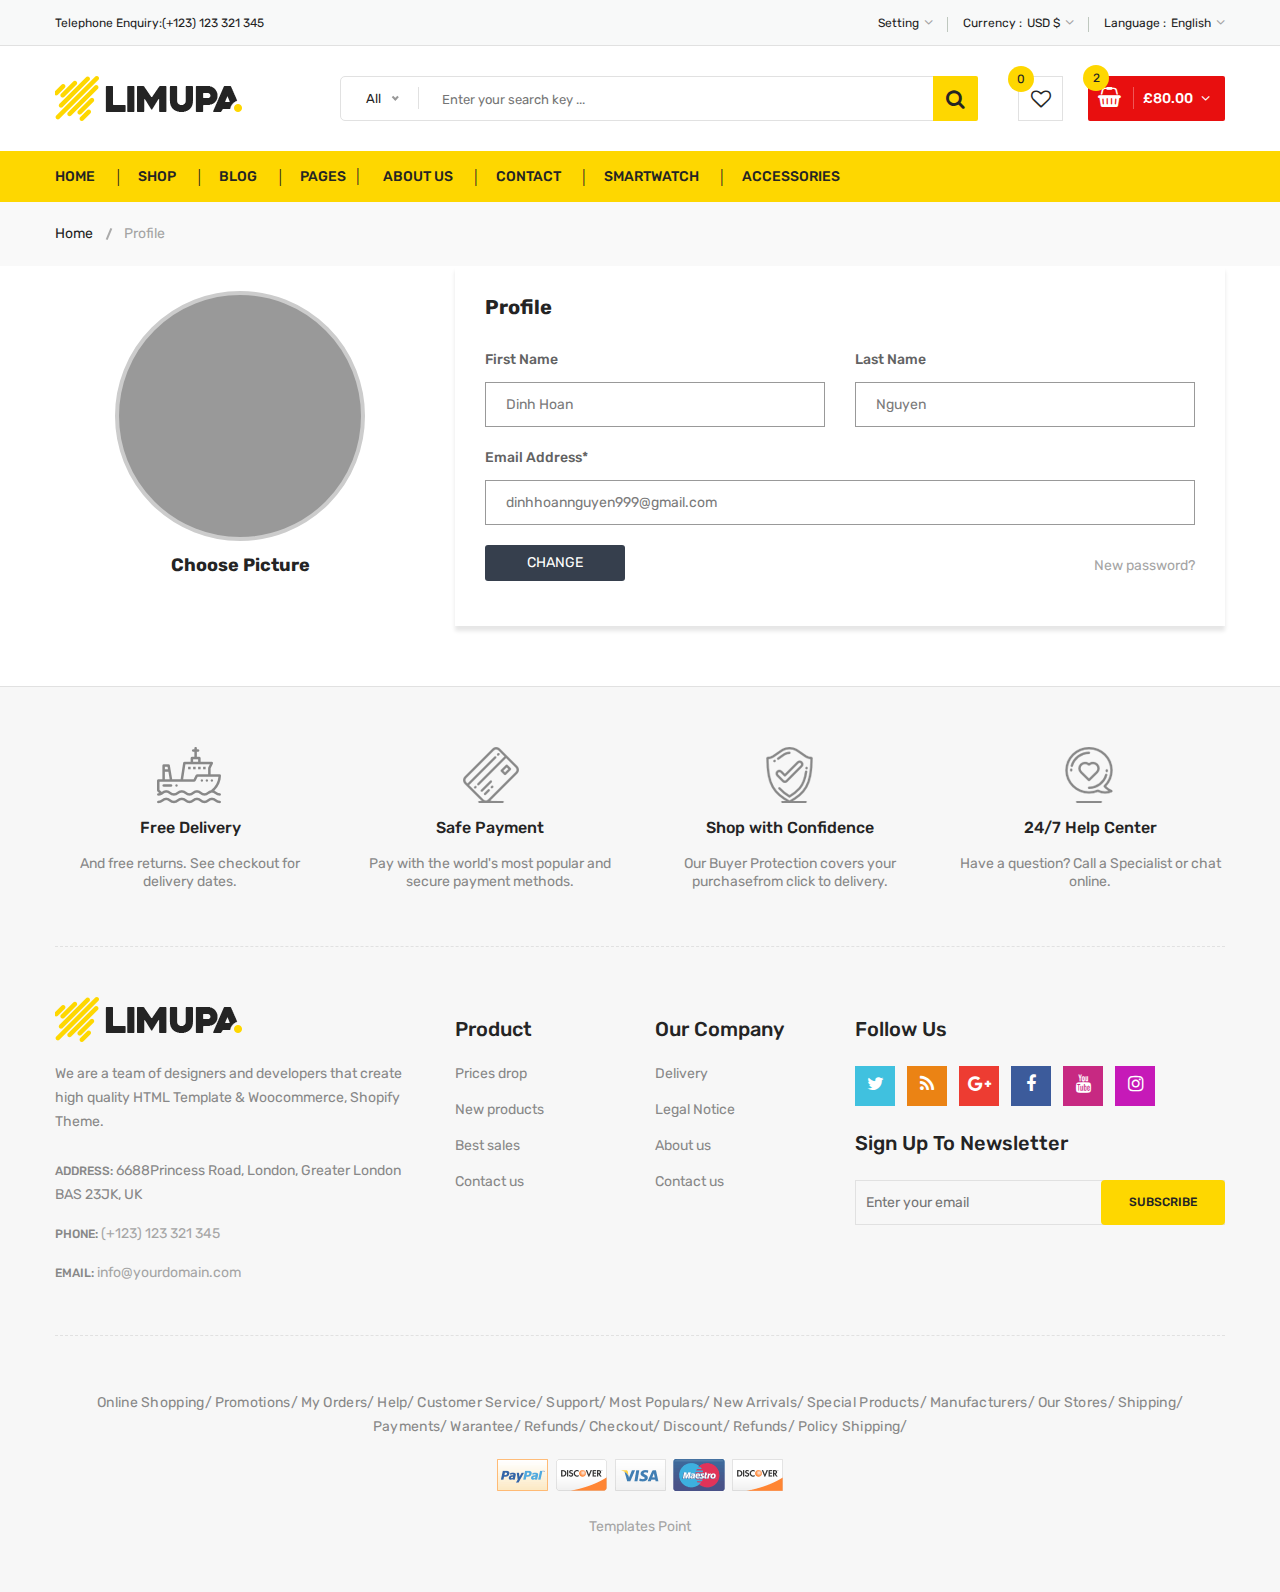
==== commit f5d03263: "update profile page" ====
--- a/profile.html
+++ b/profile.html
@@ -1,499 +1,813 @@
+<!doctype html>
+<html class="no-js" lang="zxx">
 
-<!DOCTYPE html>
-<html lang="en">
+<!-- login-register31:27-->
+
 <head>
-	<title>Your Information</title>
-	<meta charset="UTF-8">
-	<meta name="viewport" content="width=device-width, initial-scale=1">
-<!--===============================================================================================-->	
-	<link rel="icon" type="image/png" href="/images/icons/favicon.png"/>
-<!--===============================================================================================-->
-	<link rel="stylesheet" type="text/css" href="/css/profile.css">
-	<link rel="stylesheet" type="text/css" href="/css/main.css">
-<!--===============================================================================================-->
-	<link rel="stylesheet" href="https://use.fontawesome.com/releases/v5.8.1/css/all.css" integrity="sha384-50oBUHEmvpQ+1lW4y57PTFmhCaXp0ML5d60M1M7uH2+nqUivzIebhndOJK28anvf" crossorigin="anonymous">
+    <meta charset="utf-8">
+    <meta http-equiv="x-ua-compatible" content="ie=edge">
+    <title>Login Register || limupa - Digital Products Store eCommerce Bootstrap 4 Template</title>
+    <meta name="description" content="">
+    <meta name="viewport" content="width=device-width, initial-scale=1">
+    <link rel="stylesheet" href="css/profile.css">
+    <!-- Favicon -->
+    <link rel="shortcut icon" type="image/x-icon" href="images/favicon.png">
+    <!-- Material Design Iconic Font-V2.2.0 -->
+    <link rel="stylesheet" href="css/material-design-iconic-font.min.css">
+    <!-- Font Awesome -->
+    <link rel="stylesheet" href="css/font-awesome.min.css">
+    <!-- Font Awesome Stars-->
+    <link rel="stylesheet" href="css/fontawesome-stars.css">
+    <!-- Meanmenu CSS -->
+    <link rel="stylesheet" href="css/meanmenu.css">
+    <!-- owl carousel CSS -->
+    <link rel="stylesheet" href="css/owl.carousel.min.css">
+    <!-- Slick Carousel CSS -->
+    <link rel="stylesheet" href="css/slick.css">
+    <!-- Animate CSS -->
+    <link rel="stylesheet" href="css/animate.css">
+    <!-- Jquery-ui CSS -->
+    <link rel="stylesheet" href="css/jquery-ui.min.css">
+    <!-- Venobox CSS -->
+    <link rel="stylesheet" href="css/venobox.css">
+    <!-- Nice Select CSS -->
+    <link rel="stylesheet" href="css/nice-select.css">
+    <!-- Magnific Popup CSS -->
+    <link rel="stylesheet" href="css/magnific-popup.css">
+    <!-- Bootstrap V4.1.3 Fremwork CSS -->
+    <link rel="stylesheet" href="css/bootstrap.min.css">
+    <!-- Helper CSS -->
+    <link rel="stylesheet" href="css/helper.css">
+    <!-- Main Style CSS -->
+    <link rel="stylesheet" href="style.css">
+    <!-- Responsive CSS -->
+    <link rel="stylesheet" href="css/responsive.css">
+    <!-- Modernizr js -->
+    <script src="js/vendor/modernizr-2.8.3.min.js"></script>
+</head>
 
-	<link href="https://fonts.googleapis.com/css?family=Source+Sans+Pro" rel="stylesheet">
+<body>
+    <!--[if lt IE 8]>
+		<p class="browserupgrade">You are using an <strong>outdated</strong> browser. Please <a href="http://browsehappy.com/">upgrade your browser</a> to improve your experience.</p>
+	<![endif]-->
+    <!-- Begin Body Wrapper -->
+    <div class="body-wrapper">
+        <!-- Begin Header Area -->
+        <header>
+            <!-- Begin Header Top Area -->
+            <div class="header-top">
+                <div class="container">
+                    <div class="row">
+                        <!-- Begin Header Top Left Area -->
+                        <div class="col-lg-3 col-md-4">
+                            <div class="header-top-left">
+                                <ul class="phone-wrap">
+                                    <li><span>Telephone Enquiry:</span><a href="#">(+123) 123 321 345</a></li>
+                                </ul>
+                            </div>
+                        </div>
+                        <!-- Header Top Left Area End Here -->
+                        <!-- Begin Header Top Right Area -->
+                        <div class="col-lg-9 col-md-8">
+                            <div class="header-top-right">
+                                <ul class="ht-menu">
+                                    <!-- Begin Setting Area -->
+                                    <li>
+                                        <div class="ht-setting-trigger"><span>Setting</span></div>
+                                        <div class="setting ht-setting">
+                                            <ul class="ht-setting-list">
+                                                <li><a href="login-register.html">My Account</a></li>
+                                                <li><a href="checkout.html">Checkout</a></li>
+                                                <li><a href="login-register.html">Sign In</a></li>
+                                            </ul>
+                                        </div>
+                                    </li>
+                                    <!-- Setting Area End Here -->
+                                    <!-- Begin Currency Area -->
+                                    <li>
+                                        <span class="currency-selector-wrapper">Currency :</span>
+                                        <div class="ht-currency-trigger"><span>USD $</span></div>
+                                        <div class="currency ht-currency">
+                                            <ul class="ht-setting-list">
+                                                <li><a href="#">EUR €</a></li>
+                                                <li class="active"><a href="#">USD $</a></li>
+                                            </ul>
+                                        </div>
+                                    </li>
+                                    <!-- Currency Area End Here -->
+                                    <!-- Begin Language Area -->
+                                    <li>
+                                        <span class="language-selector-wrapper">Language :</span>
+                                        <div class="ht-language-trigger"><span>English</span></div>
+                                        <div class="language ht-language">
+                                            <ul class="ht-setting-list">
+                                                <li class="active"><a href="#"><img src="images/menu/flag-icon/1.jpg"
+                                                            alt="">English</a></li>
+                                                <li><a href="#"><img src="images/menu/flag-icon/2.jpg"
+                                                            alt="">Français</a></li>
+                                            </ul>
+                                        </div>
+                                    </li>
+                                    <!-- Language Area End Here -->
+                                </ul>
+                            </div>
+                        </div>
+                        <!-- Header Top Right Area End Here -->
+                    </div>
+                </div>
+            </div>
+            <!-- Header Top Area End Here -->
+            <!-- Begin Header Middle Area -->
+            <div class="header-middle pl-sm-0 pr-sm-0 pl-xs-0 pr-xs-0">
+                <div class="container">
+                    <div class="row">
+                        <!-- Begin Header Logo Area -->
+                        <div class="col-lg-3">
+                            <div class="logo pb-sm-30 pb-xs-30">
+                                <a href="index.html">
+                                    <img src="images/menu/logo/1.jpg" alt="">
+                                </a>
+                            </div>
+                        </div>
+                        <!-- Header Logo Area End Here -->
+                        <!-- Begin Header Middle Right Area -->
+                        <div class="col-lg-9 pl-0 ml-sm-15 ml-xs-15">
+                            <!-- Begin Header Middle Searchbox Area -->
+                            <form action="#" class="hm-searchbox">
+                                <select class="nice-select select-search-category">
+                                    <option value="0">All</option>
+                                    <option value="10">Laptops</option>
+                                    <option value="17">- - Prime Video</option>
+                                    <option value="20">- - - - All Videos</option>
+                                    <option value="21">- - - - Blouses</option>
+                                    <option value="22">- - - - Evening Dresses</option>
+                                    <option value="23">- - - - Summer Dresses</option>
+                                    <option value="24">- - - - T-shirts</option>
+                                    <option value="25">- - - - Rent or Buy</option>
+                                    <option value="26">- - - - Your Watchlist</option>
+                                    <option value="27">- - - - Watch Anywhere</option>
+                                    <option value="28">- - - - Getting Started</option>
+                                    <option value="18">- - - - Computers</option>
+                                    <option value="29">- - - - More to Explore</option>
+                                    <option value="30">- - - - TV &amp; Video</option>
+                                    <option value="31">- - - - Audio &amp; Theater</option>
+                                    <option value="32">- - - - Camera, Photo </option>
+                                    <option value="33">- - - - Cell Phones</option>
+                                    <option value="34">- - - - Headphones</option>
+                                    <option value="35">- - - - Video Games</option>
+                                    <option value="36">- - - - Wireless Speakers</option>
+                                    <option value="19">- - - - Electronics</option>
+                                    <option value="37">- - - - Amazon Home</option>
+                                    <option value="38">- - - - Kitchen &amp; Dining</option>
+                                    <option value="39">- - - - Furniture</option>
+                                    <option value="40">- - - - Bed &amp; Bath</option>
+                                    <option value="41">- - - - Appliances</option>
+                                    <option value="11">TV &amp; Audio</option>
+                                    <option value="42">- - SamSung</option>
+                                    <option value="45">- - - - Office</option>
+                                    <option value="47">- - - - Gaming</option>
+                                    <option value="48">- - - - Chromebook</option>
+                                    <option value="49">- - - - Refurbished</option>
+                                    <option value="50">- - - - Touchscreen</option>
+                                    <option value="51">- - - - Ultrabooks</option>
+                                    <option value="52">- - - - Blouses</option>
+                                    <option value="43">- - Toshiba</option>
+                                    <option value="53">- - - - Hard Drives</option>
+                                    <option value="54">- - - - Graphic Cards</option>
+                                    <option value="55">- - - - Processors (CPU)</option>
+                                    <option value="56">- - - - Memory</option>
+                                    <option value="57">- - - - Motherboards</option>
+                                    <option value="58">- - - - Fans &amp; Cooling</option>
+                                    <option value="59">- - - - CD/DVD Drives</option>
+                                    <option value="44">- - Sony Bravia</option>
+                                    <option value="60">- - - - Sound Cards</option>
+                                    <option value="61">- - - - Cases &amp; Towers</option>
+                                    <option value="62">- - - - Casual Dresses</option>
+                                    <option value="63">- - - - Evening Dresses</option>
+                                    <option value="64">- - - - T-shirts</option>
+                                    <option value="65">- - - - Tops</option>
+                                    <option value="12">Smartphone</option>
+                                    <option value="66">- - Camera Accessories</option>
+                                    <option value="68">- - - - Octa Core</option>
+                                    <option value="69">- - - - Quad Core</option>
+                                    <option value="70">- - - - Dual Core</option>
+                                    <option value="71">- - - - 7.0 Screen</option>
+                                    <option value="72">- - - - 9.0 Screen</option>
+                                    <option value="73">- - - - Bags &amp; Cases</option>
+                                    <option value="67">- - Camcorders</option>
+                                    <option value="74">- - - - Batteries</option>
+                                    <option value="75">- - - - Microphones</option>
+                                    <option value="76">- - - - Stabilizers</option>
+                                    <option value="77">- - - - Video Tapes</option>
+                                    <option value="78">- - - - Memory Card Readers</option>
+                                    <option value="79">- - - - Tripods</option>
+                                    <option value="13">Cameras</option>
+                                    <option value="14">headphone</option>
+                                    <option value="15">Smartwatch</option>
+                                    <option value="16">Accessories</option>
+                                </select>
+                                <input type="text" placeholder="Enter your search key ...">
+                                <button class="li-btn" type="submit"><i class="fa fa-search"></i></button>
+                            </form>
+                            <!-- Header Middle Searchbox Area End Here -->
+                            <!-- Begin Header Middle Right Area -->
+                            <div class="header-middle-right">
+                                <ul class="hm-menu">
+                                    <!-- Begin Header Middle Wishlist Area -->
+                                    <li class="hm-wishlist">
+                                        <a href="wishlist.html">
+                                            <span class="cart-item-count wishlist-item-count">0</span>
+                                            <i class="fa fa-heart-o"></i>
+                                        </a>
+                                    </li>
+                                    <!-- Header Middle Wishlist Area End Here -->
+                                    <!-- Begin Header Mini Cart Area -->
+                                    <li class="hm-minicart">
+                                        <div class="hm-minicart-trigger">
+                                            <span class="item-icon"></span>
+                                            <span class="item-text">£80.00
+                                                <span class="cart-item-count">2</span>
+                                            </span>
+                                        </div>
+                                        <span></span>
+                                        <div class="minicart">
+                                            <ul class="minicart-product-list">
+                                                <li>
+                                                    <a href="single-product.html" class="minicart-product-image">
+                                                        <img src="images/product/small-size/5.jpg" alt="cart products">
+                                                    </a>
+                                                    <div class="minicart-product-details">
+                                                        <h6><a href="single-product.html">Aenean eu tristique</a></h6>
+                                                        <span>£40 x 1</span>
+                                                    </div>
+                                                    <button class="close" title="Remove">
+                                                        <i class="fa fa-close"></i>
+                                                    </button>
+                                                </li>
+                                                <li>
+                                                    <a href="single-product.html" class="minicart-product-image">
+                                                        <img src="images/product/small-size/6.jpg" alt="cart products">
+                                                    </a>
+                                                    <div class="minicart-product-details">
+                                                        <h6><a href="single-product.html">Aenean eu tristique</a></h6>
+                                                        <span>£40 x 1</span>
+                                                    </div>
+                                                    <button class="close" title="Remove">
+                                                        <i class="fa fa-close"></i>
+                                                    </button>
+                                                </li>
+                                            </ul>
+                                            <p class="minicart-total">SUBTOTAL: <span>£80.00</span></p>
+                                            <div class="minicart-button">
+                                                <a href="shopping-cart.html"
+                                                    class="li-button li-button-fullwidth li-button-dark">
+                                                    <span>View Full Cart</span>
+                                                </a>
+                                                <a href="checkout.html" class="li-button li-button-fullwidth">
+                                                    <span>Checkout</span>
+                                                </a>
+                                            </div>
+                                        </div>
+                                    </li>
+                                    <!-- Header Mini Cart Area End Here -->
+                                </ul>
+                            </div>
+                            <!-- Header Middle Right Area End Here -->
+                        </div>
+                        <!-- Header Middle Right Area End Here -->
+                    </div>
+                </div>
+            </div>
+            <!-- Header Middle Area End Here -->
+            <!-- Begin Header Bottom Area -->
+            <div class="header-bottom mb-0 header-sticky stick d-none d-lg-block d-xl-block">
+                <div class="container">
+                    <div class="row">
+                        <div class="col-lg-12">
+                            <!-- Begin Header Bottom Menu Area -->
+                            <div class="hb-menu">
+                                <nav>
+                                    <ul>
+                                        <li class="dropdown-holder"><a href="index.html">Home</a>
+                                            <ul class="hb-dropdown">
+                                                <li><a href="index.html">Home One</a></li>
+                                                <li><a href="index-2.html">Home Two</a></li>
+                                                <li><a href="index-3.html">Home Three</a></li>
+                                                <li><a href="index-4.html">Home Four</a></li>
+                                            </ul>
+                                        </li>
+                                        <li class="catmenu-dropdown megamenu-holder"><a
+                                                href="shop-left-sidebar.html">Shop</a>
+                                            <ul class="megamenu hb-megamenu">
+                                                <li><a href="shop-left-sidebar.html">Shop Page Layout</a>
+                                                    <ul>
+                                                        <li><a href="shop-3-column.html">Shop 3 Column</a></li>
+                                                        <li><a href="shop-4-column.html">Shop 4 Column</a></li>
+                                                        <li><a href="shop-left-sidebar.html">Shop Left Sidebar</a></li>
+                                                        <li><a href="shop-right-sidebar.html">Shop Right Sidebar</a>
+                                                        </li>
+                                                        <li><a href="shop-list.html">Shop List</a></li>
+                                                        <li><a href="shop-list-left-sidebar.html">Shop List Left
+                                                                Sidebar</a></li>
+                                                        <li><a href="shop-list-right-sidebar.html">Shop List Right
+                                                                Sidebar</a></li>
+                                                    </ul>
+                                                </li>
+                                                <li><a href="single-product-gallery-left.html">Single Product Style</a>
+                                                    <ul>
+                                                        <li><a href="single-product-carousel.html">Single Product
+                                                                Carousel</a></li>
+                                                        <li><a href="single-product-gallery-left.html">Single Product
+                                                                Gallery Left</a></li>
+                                                        <li><a href="single-product-gallery-right.html">Single Product
+                                                                Gallery Right</a></li>
+                                                        <li><a href="single-product-tab-style-top.html">Single Product
+                                                                Tab Style Top</a></li>
+                                                        <li><a href="single-product-tab-style-left.html">Single Product
+                                                                Tab Style Left</a></li>
+                                                        <li><a href="single-product-tab-style-right.html">Single Product
+                                                                Tab Style Right</a></li>
+                                                    </ul>
+                                                </li>
+                                                <li><a href="single-product.html">Single Products</a>
+                                                    <ul>
+                                                        <li><a href="single-product.html">Single Product</a></li>
+                                                        <li><a href="single-product-sale.html">Single Product Sale</a>
+                                                        </li>
+                                                        <li><a href="single-product-group.html">Single Product Group</a>
+                                                        </li>
+                                                        <li><a href="single-product-normal.html">Single Product
+                                                                Normal</a></li>
+                                                        <li><a href="single-product-affiliate.html">Single Product
+                                                                Affiliate</a></li>
+                                                    </ul>
+                                                </li>
+                                            </ul>
+                                        </li>
+                                        <li class="dropdown-holder"><a href="blog-left-sidebar.html">Blog</a>
+                                            <ul class="hb-dropdown">
+                                                <li class="sub-dropdown-holder"><a href="blog-left-sidebar.html">Blog
+                                                        Grid View</a>
+                                                    <ul class="hb-dropdown hb-sub-dropdown">
+                                                        <li><a href="blog-2-column.html">Blog 2 Column</a></li>
+                                                        <li><a href="blog-3-column.html">Blog 3 Column</a></li>
+                                                        <li><a href="blog-left-sidebar.html">Grid Left Sidebar</a></li>
+                                                        <li><a href="blog-right-sidebar.html">Grid Right Sidebar</a>
+                                                        </li>
+                                                    </ul>
+                                                </li>
+                                                <li class="sub-dropdown-holder"><a
+                                                        href="blog-list-left-sidebar.html">Blog List View</a>
+                                                    <ul class="hb-dropdown hb-sub-dropdown">
+                                                        <li><a href="blog-list.html">Blog List</a></li>
+                                                        <li><a href="blog-list-left-sidebar.html">List Left Sidebar</a>
+                                                        </li>
+                                                        <li><a href="blog-list-right-sidebar.html">List Right
+                                                                Sidebar</a></li>
+                                                    </ul>
+                                                </li>
+                                                <li class="sub-dropdown-holder"><a
+                                                        href="blog-details-left-sidebar.html">Blog Details</a>
+                                                    <ul class="hb-dropdown hb-sub-dropdown">
+                                                        <li><a href="blog-details-left-sidebar.html">Left Sidebar</a>
+                                                        </li>
+                                                        <li><a href="blog-details-right-sidebar.html">Right Sidebar</a>
+                                                        </li>
+                                                    </ul>
+                                                </li>
+                                                <li class="sub-dropdown-holder"><a href="blog-gallery-format.html">Blog
+                                                        Format</a>
+                                                    <ul class="hb-dropdown hb-sub-dropdown">
+                                                        <li><a href="blog-audio-format.html">Blog Audio Format</a></li>
+                                                        <li><a href="blog-video-format.html">Blog Video Format</a></li>
+                                                        <li><a href="blog-gallery-format.html">Blog Gallery Format</a>
+                                                        </li>
+                                                    </ul>
+                                                </li>
+                                            </ul>
+                                        </li>
+                                        <li class="catmenu-dropdown megamenu-static-holder"><a
+                                                href="index.html">Pages</a>
+                                            <ul class="megamenu hb-megamenu">
+                                                <li><a href="blog-left-sidebar.html">Blog Layouts</a>
+                                                    <ul>
+                                                        <li><a href="blog-2-column.html">Blog 2 Column</a></li>
+                                                        <li><a href="blog-3-column.html">Blog 3 Column</a></li>
+                                                        <li><a href="blog-left-sidebar.html">Grid Left Sidebar</a></li>
+                                                        <li><a href="blog-right-sidebar.html">Grid Right Sidebar</a>
+                                                        </li>
+                                                        <li><a href="blog-list.html">Blog List</a></li>
+                                                        <li><a href="blog-list-left-sidebar.html">List Left Sidebar</a>
+                                                        </li>
+                                                        <li><a href="blog-list-right-sidebar.html">List Right
+                                                                Sidebar</a></li>
+                                                    </ul>
+                                                </li>
+                                                <li><a href="blog-details-left-sidebar.html">Blog Details Pages</a>
+                                                    <ul>
+                                                        <li><a href="blog-details-left-sidebar.html">Left Sidebar</a>
+                                                        </li>
+                                                        <li><a href="blog-details-right-sidebar.html">Right Sidebar</a>
+                                                        </li>
+                                                        <li><a href="blog-audio-format.html">Blog Audio Format</a></li>
+                                                        <li><a href="blog-video-format.html">Blog Video Format</a></li>
+                                                        <li><a href="blog-gallery-format.html">Blog Gallery Format</a>
+                                                        </li>
+                                                    </ul>
+                                                </li>
+                                                <li><a href="index.html">Other Pages</a>
+                                                    <ul>
+                                                        <li class="active"><a href="login-register.html">My Account</a>
+                                                        </li>
+                                                        <li><a href="checkout.html">Checkout</a></li>
+                                                        <li><a href="compare.html">Compare</a></li>
+                                                        <li><a href="wishlist.html">Wishlist</a></li>
+                                                        <li><a href="shopping-cart.html">Shopping Cart</a></li>
+                                                    </ul>
+                                                </li>
+                                                <li><a href="index.html">Other Pages 2</a>
+                                                    <ul>
+                                                        <li><a href="contact.html">Contact</a></li>
+                                                        <li><a href="about-us.html">About Us</a></li>
+                                                        <li><a href="faq.html">FAQ</a></li>
+                                                        <li><a href="404.html">404 Error</a></li>
+                                                    </ul>
+                                                </li>
+                                            </ul>
+                                        </li>
+                                        <li><a href="about-us.html">About Us</a></li>
+                                        <li><a href="contact.html">Contact</a></li>
+                                        <li><a href="shop-left-sidebar.html">Smartwatch</a></li>
+                                        <li><a href="shop-left-sidebar.html">Accessories</a></li>
+                                    </ul>
+                                </nav>
+                            </div>
+                            <!-- Header Bottom Menu Area End Here -->
+                        </div>
+                    </div>
+                </div>
+            </div>
+            <!-- Header Bottom Area End Here -->
+            <!-- Begin Mobile Menu Area -->
+            <div class="mobile-menu-area d-lg-none d-xl-none col-12">
+                <div class="container">
+                    <div class="row">
+                        <div class="mobile-menu">
+                        </div>
+                    </div>
+                </div>
+            </div>
+            <!-- Mobile Menu Area End Here -->
+        </header>
+        <!-- Header Area End Here -->
+        <!-- Begin Li's Breadcrumb Area -->
+        <div class="breadcrumb-area">
+            <div class="container">
+                <div class="breadcrumb-content">
+                    <ul>
+                        <li><a href="index.html">Home</a></li>
+                        <li class="active">Profile</li>
+                    </ul>
+                </div>
+            </div>
+        </div>
+        <!-- Li's Breadcrumb Area End Here -->
+        <!-- Begin Login Content Area -->
+        <div class="page-section mb-60">
+            <div class="container">
+                <div class="row">
+                    <div class="col-sm-4 col-md-4 col-lg-4 col-xs-4">
+                        <!-- Login Form s-->
+                        <div class="picture-container">
+                            <div class="picture">
+                                <img src="https://img.docbao.vn/images/fullsize/2019/04/13/tram-anh-tham-my.jpg" class="picture-src" id="picturePreview"
+                                    title="">
+                                <input type="file" id="picture">
+                            </div>
+                            <h5 style="padding-top:10px;">Choose Picture</h5>
+                        </div>
 
-</head>
-<body class="animsition">
-	<!-- Header -->
-<header class="header-v4">
-		<!-- Header desktop -->
-
-		<!-- Header Mobile -->
-		<div class="wrap-header-mobile">
-			<!-- Logo moblie -->		
-			<div class="logo-mobile">
-				<a href="/">
-					<i class="fab fa-phoenix-squadron" style="color: #27ae60; font-size: 320%"></i>
-				</a>
-			</div>
-
-			<!-- Icon header -->
-			<div class="wrap-icon-header flex-w flex-r-m m-r-15">
-				<div class="icon-header-item cl2 hov-cl1 trans-04 p-r-11 js-show-modal-search">
-					<i class="zmdi zmdi-search"></i>
-				</div>
-
-				<div class="icon-header-item cl2 hov-cl1 trans-04 p-r-11 p-l-10 icon-header-noti js-show-cart" data-notify="2">
-					<i class="zmdi zmdi-shopping-cart"></i>
-				</div>
-
-				<a href="#" class="dis-block icon-header-item cl2 hov-cl1 trans-04 p-r-11 p-l-10 icon-header-noti" data-notify="0">
-					<i class="zmdi zmdi-favorite-outline"></i>
-				</a>
-			</div>
-
-			<!-- Button show menu -->
-			<div class="btn-show-menu-mobile hamburger hamburger--squeeze">
-				<span class="hamburger-box">
-					<span class="hamburger-inner"></span>
-				</span>
-			</div>
-		</div>
+                        
+                        
+                    </div>
 
 
-		<!-- Menu Mobile -->
-		<div class="menu-mobile">
-			<ul class="topbar-mobile">
-				<li>
-					<div class="left-top-bar">
-						<font color="red" class="translate">Free shipping</font> <div class="translate">for standard order over $100. </div><a href="#" class="translate">Click here</a>
-					</div>zmdi zmdi-shopping-cart
-				</li>
-
-				<li>
-					<div class="right-top-bar flex-w h-full">
-
-						
-
-							<form action="/logout" method="POST">
-								<button type="submit" class="flex-c-m trans-04 p-lr-10 translate form-in-a active-top">
-									Logout
-								</button>
-							</form>
-					
-						<a href="#" class="flex-c-m trans-04 p-lr-10">
-							<div class="translate">My Balance:</div> <font color="yellow"> 100$ </font>
-						</a>
-
-						<a href="/account" class="flex-c-m trans-04 p-lr-10 translate">
-							My Account
-						</a>
-
-						
-						<a href="/" class="flex-c-m p-lr-10 trans-04 transEN">
-							EN
-						</a>
-
-						<a href="/" class="flex-c-m p-lr-10 trans-04 transVI">
-							VI
-						</a>
-					</div>
-				</li>
-			</ul>
-
-			<ul class="main-menu-m">
-				<li class="">
-					<a class="translate" href="/">Home</a>
-				</li>
-
-				<li class="">
-					<a href="/products" class="translate">Shop</a>
-				</li>
-
-				
-					<li class="">
-						<a href="/cart" class="translate">Cart</a>
-					</li>
-				
-				<li class="">
-					<a href="/blog" class="translate">Blog</a>
-				</li>
-
-				<li class="">
-					<a href="/about" class="translate">About</a>
-				</li>
-
-				<li class="">
-					<a href="/contact" class="translate">Contact</a>
-				</li>
-			</ul>
-		</div>
-
-		<!-- Modal Search -->
-		<div class="modal-search-header flex-c-m trans-04 js-hide-modal-search">
-			<div class="container-search-header">
-
-				<button class="flex-c-m btn-hide-modal-search trans-04 js-hide-modal-search">
-					<img src="/images/icons/icon-close2.png" alt="CLOSE">
-				</button>
-
-				<form class="wrap-search-header flex-w p-l-15" method="POST" action="/search">
-					<button type="submit" class="flex-c-m trans-04">
-						<i class="zmdi zmdi-search"></i>
-					</button>
-
-					<input class="plh3" type="text" name="search" id="search" placeholder="Search...">
-				</form>
-			</div>
-		</div>
-</header>
-<script>
-	$(document).ready(function(){
-		$.ajax({
-			url: '/api/cart',
-			type: 'GET',
-			dataType: 'json',
-		}).done(function(res){
-			const sumPrice = res.sumPrice;
-			const products = res.products;
-			console.log(products.length)
-			$('#shopCart').attr('data-notify', products.length);
-			$('#sumPrice').html(sumPrice)
-			$('#cart-product-list').html(TemplateCartRSide.createProductList(products));
-		});
-	});
-
-	const TemplateCartRSide = (function(){
-		const createProductList = function(products){
-			let rs = '';
-			for (let i=0; i < products.length; i++){
-				const product = products[i];
-				const productId = product.productId;
-				const quantity = product.quantity;
-				let template = '' +
-						'   <li class="header-cart-item flex-w flex-t m-b-12">  '  +
-						'   	<div class="header-cart-item-img">  '  +
-						'   		<img src="' + productId.imageUrl + '" alt="IMG">  '  +
-						'   	</div>  '  +
-						'     '  +
-						'   	<div class="header-cart-item-txt p-t-8">  '  +
-						'   		<a href="#" class="header-cart-item-name m-b-18 hov-cl1 trans-04">  '  +
-										productId.name  +
-						'   		</a>  '  +
-						'   		<span class="header-cart-item-info">  '  +
-										quantity + ' x $' + productId.price  +
-						'   		</span>  '  +
-						'   	</div>  '  +
-						'  </li>  ' ;
-				rs += template
-			}
-			return rs;
-		}
-		return {
-			createProductList: createProductList
-		}
-	}());
-</script>
-
-
-	<!-- Cart -->
-
-	<!-- Title page -->
-
-
-
-	<!-- Content page -->
-	<section class="bg0 p-t-104 p-b-116">
-            
-            <div style="margin:auto;" class="container">
-                    
-                <div class="flex-w flex-tr">
-                    <div class="size-210 bor10 p-lr-70 p-t-55 p-b-70 p-lr-15-lg w-full-md">
-                        <form method="POST" action="/account">
-                            <h3 class="mtext-105 cl2 txt-center p-b-30">
-                                Change Password
-                            </h3>
-                            <span class="mtext-110 cl2 ">
-                                    Email
-                            </span>
-                            <div class="bor8 m-b-20 how-pos4-parent">
-                                <input type="email" class="stext-110 cl2 plh3 size-112 p-l-10 p-r-10 w-full" name="email">
-                            </div>
-                            <span class="mtext-110 cl2 ">
-                                    Old Password
-                            </span>
-                            <div class="bor8 m-b-20 how-pos4-parent">
-                                <input type="password" class="stext-110 cl2 plh3 size-112 p-l-10 p-r-10 w-full" name="oldpass">                      
-                            </div>
-                            <span class="mtext-110 cl2 ">
-                                    New Password
-                            </span>
-                            <div class="bor8 m-b-20 how-pos4-parent">
-                                <input type="password" class="stext-110 cl2 plh3 size-112 p-l-10 p-r-10 w-full" name="newpass">                      
-                            </div>
-                            <span class="mtext-110 cl2 ">
-                                    Rewrite New Password
-                            </span>
-                            <div class="bor8 m-b-20 how-pos4-parent">
-                                <input type="password" class="stext-110 cl2 plh3 size-112 p-l-10 p-r-10 w-full" name="renewpass">                      
-                            </div>
-                            
-                           
-                            <button type="submit" class="flex-c-m stext-101 cl0 size-121 bg3 bor1 hov-btn3 p-lr-15 trans-04 pointer">
-                                Change
-                            </button>
-                            <input type="hidden" name="kindChange" value="pw">
-                            </form>
+                    <div class="col-sm-8 col-md-8 col-lg-8 col-xs-8">
+                        <form action="#">
+                            <div class="login-form">
+                                <h4 class="login-title">Profile</h4>
+                                <div class="row">
+                                    <div class="col-md-6 col-12 mb-20">
+                                        <label>First Name</label>
+                                        <input class="mb-0" type="text" placeholder="First Name" value="Dinh Hoan">
+                                    </div>
+                                    <div class="col-md-6 col-12 mb-20">
+                                        <label>Last Name</label>
+                                        <input class="mb-0" type="text" placeholder="Last Name" value="Nguyen">
+                                    </div>
+                                    <div class="col-md-12 mb-20">
+                                        <label>Email Address*</label>
+                                        <input class="mb-0" type="email" placeholder="Email Address" value="dinhhoannguyen999@gmail.com">
+                                    </div>
+                                    
+                                    <div class="col-8">
+                                        <button class="register-button mt-0">Change</button>
+                                    </div>
+                                    <div class="col-md-4 mt-10 mb-20 text-left text-md-right">
+                                        <a href="#">New password?</a>
+                                    </div>
+                                </div>
+                            </div>
                         </form>
                     </div>
-                    
-                    <div class="size-210 bor10 flex-w flex-col-m p-lr-93 p-tb-30 p-lr-15-lg w-full-md">
-                        <form method="POST" action="/account" enctype="multipart/form-data">
-                        <h4 class="mtext-105 cl2 txt-center p-b-30">
-                                    Your Information
-                        </h4>
-                        <div class="size-212 p-t-2">
-                            
-                                <div class="row">
-                              <div class="file-field">
-                                  <div class="row">
-                                <div class="mb-4 col-lg-12 col-md-12 col-sm-12 col-xs-12" style="text-align: center;">
-                                  <img src="https://ucarecdn.com/5d276379-552f-4a08-97e7-744a15f71477/ava.png"
-                                    class="avatar-pic" alt="" style="width: 72%;">
-                                </div>
-                                </div>
-                                <div class="d-flex justify-content-center">
-                                  <div class="btn btn-mdb-color btn-rounded float-left">
-                                    <input style="margin-left: 62px;
-									" type="file" name="image" id="image">
-                                  </div>
-                                </div>
-
-                                <div class="product-edt-remove" style="display:block; text-align: center; margin-bottom: 20%; margin-top:10px;">
-                                    <button style="padding: 10px; background-color: red;border-radius: 5px;color:aliceblue;" type="submit" class="btn btn-danger waves-effect waves-light">Upload
-                                            <i class="fa fa-upload" aria-hidden="true"></i>
-                                    </button>
-                                    <button style="padding: 10px; background-color: red;border-radius: 5px;color:aliceblue;" type="submit" class="btn btn-danger waves-effect waves-light">Remove
-                                            <i class="fa fa-times" aria-hidden="true"></i>
-                                    </button>
-                                </div>
-
-                              </div>
-                           
-                        </div>
-                       
-                        <div class="flex-w w-full p-b-30">
-                            <span class="fs-18 cl5 txt-center size-211">
-								<i class="fa fa-map-marker" aria-hidden="true"></i>
-
-                            </span>
-                            
-                            <div class="size-212 p-t-2">
-                                <span class="mtext-110 cl2">
-                                    Address
-                                </span>
-                                
-                                <div class="stext-115 cl1 size-200 p-t-18">
-                                    <input class="form-control" type="text" name = "address" value="">
-                                  </div>       
-                            </div>
-                            
-                            
-                        </div>
-    
-                        <div class="flex-w w-full p-b-30">
-                            <span class="fs-18 cl5 txt-center size-211">
-								<i class="fa fa-phone" aria-hidden="true"></i>
-                            </span>
-    
-                            <div class="size-212 p-t-2">
-                                <span class="mtext-110 cl2">
-                                    Telephone Number
-                                </span>
-    
-                                <div class="stext-115 cl1 size-200 p-t-18">
-                                    <input class="form-control" type="text" name = "phone" value="">
-                                </div>
-                                
-                            </div>
-                        </div>
-    
-                        <div class="flex-w w-full p-b-30">
-                            <span class="fs-18 cl5 txt-center size-211">
-                                <span class="fa fa-birthday-cake" aria-hidden="true"></span>
-                            </span>
-    
-                            <div class="size-212 p-t-2">
-                                <span class="mtext-110 cl2">
-                                    Birthday
-                                </span>
-    
-                                <div class="stext-115 cl1 size-200 p-t-18">
-                                    <input class="form-control" type="text" name = "birthday" value="">
-                                </div>
-                                
-                            </div>
-                        </div>
-    
-                        <div class="flex-w w-full p-b-30">
-                            <span class="fs-18 cl5 txt-center size-211">
-								<i class="fa fa-envelope" aria-hidden="true"></i>
-
-                            </span>
-    
-                            <div class="size-212 p-t-2">
-                                <span class="mtext-110 cl2">
-                                    Email
-                                </span>
-    
-                                <div class="stext-115 cl1 size-200 p-t-18">
-                                    <input class="form-control" type="text" name = "email2" value="1234@gmail.com" >
-                                </div>
-                                
-                            </div>
-                        </div>
-                        <form >
-                        <button type="submit" class="flex-c-m stext-101 cl0 size-121 bg3 bor1 hov-btn3 p-lr-15 trans-04 pointer">
-                            Change
-                        </button>
-                        <input type="hidden" name="kindChange" value="if">
-                        </form>
-                    </form>
-                    </div>
-                
                 </div>
             </div>
-            
-    </section>
-	
-	
-	<!-- Map -->
-	
-						<!-- <div>
-							 	<form class="c">
-							 		<p>Add comment here</p><br />
-							 		<input type="text" id="comment" class="input1 bg-none plh1 stext-107 cl7"
-							 			placeholder="Write something..." />
-							 		
-							 		<button class="c1 stext-101 size-100 bg1 bor1 hov-btn2a"> Comment</button>
-							 		<div class="c2">
-							 			<p>
-							 				Other comment:
-							 				<hr />
-							 			</p>
-							 		</div>
-							 	</form>
-							 </div> -->
+        </div>
+        <!-- Login Content Area End Here -->
+        <!-- Begin Footer Area -->
+        <div class="footer">
+            <!-- Begin Footer Static Top Area -->
+            <div class="footer-static-top">
+                <div class="container">
+                    <!-- Begin Footer Shipping Area -->
+                    <div class="footer-shipping pt-60 pb-55 pb-xs-25">
+                        <div class="row">
+                            <!-- Begin Li's Shipping Inner Box Area -->
+                            <div class="col-lg-3 col-md-6 col-sm-6 pb-sm-55 pb-xs-55">
+                                <div class="li-shipping-inner-box">
+                                    <div class="shipping-icon">
+                                        <img src="images/shipping-icon/1.png" alt="Shipping Icon">
+                                    </div>
+                                    <div class="shipping-text">
+                                        <h2>Free Delivery</h2>
+                                        <p>And free returns. See checkout for delivery dates.</p>
+                                    </div>
+                                </div>
+                            </div>
+                            <!-- Li's Shipping Inner Box Area End Here -->
+                            <!-- Begin Li's Shipping Inner Box Area -->
+                            <div class="col-lg-3 col-md-6 col-sm-6 pb-sm-55 pb-xs-55">
+                                <div class="li-shipping-inner-box">
+                                    <div class="shipping-icon">
+                                        <img src="images/shipping-icon/2.png" alt="Shipping Icon">
+                                    </div>
+                                    <div class="shipping-text">
+                                        <h2>Safe Payment</h2>
+                                        <p>Pay with the world's most popular and secure payment methods.</p>
+                                    </div>
+                                </div>
+                            </div>
+                            <!-- Li's Shipping Inner Box Area End Here -->
+                            <!-- Begin Li's Shipping Inner Box Area -->
+                            <div class="col-lg-3 col-md-6 col-sm-6 pb-xs-30">
+                                <div class="li-shipping-inner-box">
+                                    <div class="shipping-icon">
+                                        <img src="images/shipping-icon/3.png" alt="Shipping Icon">
+                                    </div>
+                                    <div class="shipping-text">
+                                        <h2>Shop with Confidence</h2>
+                                        <p>Our Buyer Protection covers your purchasefrom click to delivery.</p>
+                                    </div>
+                                </div>
+                            </div>
+                            <!-- Li's Shipping Inner Box Area End Here -->
+                            <!-- Begin Li's Shipping Inner Box Area -->
+                            <div class="col-lg-3 col-md-6 col-sm-6 pb-xs-30">
+                                <div class="li-shipping-inner-box">
+                                    <div class="shipping-icon">
+                                        <img src="images/shipping-icon/4.png" alt="Shipping Icon">
+                                    </div>
+                                    <div class="shipping-text">
+                                        <h2>24/7 Help Center</h2>
+                                        <p>Have a question? Call a Specialist or chat online.</p>
+                                    </div>
+                                </div>
+                            </div>
+                            <!-- Li's Shipping Inner Box Area End Here -->
+                        </div>
+                    </div>
+                    <!-- Footer Shipping Area End Here -->
+                </div>
+            </div>
+            <!-- Footer Static Top Area End Here -->
+            <!-- Begin Footer Static Middle Area -->
+            <div class="footer-static-middle">
+                <div class="container">
+                    <div class="footer-logo-wrap pt-50 pb-35">
+                        <div class="row">
+                            <!-- Begin Footer Logo Area -->
+                            <div class="col-lg-4 col-md-6">
+                                <div class="footer-logo">
+                                    <img src="images/menu/logo/1.jpg" alt="Footer Logo">
+                                    <p class="info">
+                                        We are a team of designers and developers that create high quality HTML Template
+                                        & Woocommerce, Shopify Theme.
+                                    </p>
+                                </div>
+                                <ul class="des">
+                                    <li>
+                                        <span>Address: </span>
+                                        6688Princess Road, London, Greater London BAS 23JK, UK
+                                    </li>
+                                    <li>
+                                        <span>Phone: </span>
+                                        <a href="#">(+123) 123 321 345</a>
+                                    </li>
+                                    <li>
+                                        <span>Email: </span>
+                                        <a href="mailto://info@yourdomain.com">info@yourdomain.com</a>
+                                    </li>
+                                </ul>
+                            </div>
+                            <!-- Footer Logo Area End Here -->
+                            <!-- Begin Footer Block Area -->
+                            <div class="col-lg-2 col-md-3 col-sm-6">
+                                <div class="footer-block">
+                                    <h3 class="footer-block-title">Product</h3>
+                                    <ul>
+                                        <li><a href="#">Prices drop</a></li>
+                                        <li><a href="#">New products</a></li>
+                                        <li><a href="#">Best sales</a></li>
+                                        <li><a href="#">Contact us</a></li>
+                                    </ul>
+                                </div>
+                            </div>
+                            <!-- Footer Block Area End Here -->
+                            <!-- Begin Footer Block Area -->
+                            <div class="col-lg-2 col-md-3 col-sm-6">
+                                <div class="footer-block">
+                                    <h3 class="footer-block-title">Our company</h3>
+                                    <ul>
+                                        <li><a href="#">Delivery</a></li>
+                                        <li><a href="#">Legal Notice</a></li>
+                                        <li><a href="#">About us</a></li>
+                                        <li><a href="#">Contact us</a></li>
+                                    </ul>
+                                </div>
+                            </div>
+                            <!-- Footer Block Area End Here -->
+                            <!-- Begin Footer Block Area -->
+                            <div class="col-lg-4">
+                                <div class="footer-block">
+                                    <h3 class="footer-block-title">Follow Us</h3>
+                                    <ul class="social-link">
+                                        <li class="twitter">
+                                            <a href="https://twitter.com/" data-toggle="tooltip" target="_blank"
+                                                title="Twitter">
+                                                <i class="fa fa-twitter"></i>
+                                            </a>
+                                        </li>
+                                        <li class="rss">
+                                            <a href="https://rss.com/" data-toggle="tooltip" target="_blank"
+                                                title="RSS">
+                                                <i class="fa fa-rss"></i>
+                                            </a>
+                                        </li>
+                                        <li class="google-plus">
+                                            <a href="https://www.plus.google.com/discover" data-toggle="tooltip"
+                                                target="_blank" title="Google Plus">
+                                                <i class="fa fa-google-plus"></i>
+                                            </a>
+                                        </li>
+                                        <li class="facebook">
+                                            <a href="https://www.facebook.com/" data-toggle="tooltip" target="_blank"
+                                                title="Facebook">
+                                                <i class="fa fa-facebook"></i>
+                                            </a>
+                                        </li>
+                                        <li class="youtube">
+                                            <a href="https://www.youtube.com/" data-toggle="tooltip" target="_blank"
+                                                title="Youtube">
+                                                <i class="fa fa-youtube"></i>
+                                            </a>
+                                        </li>
+                                        <li class="instagram">
+                                            <a href="https://www.instagram.com/" data-toggle="tooltip" target="_blank"
+                                                title="Instagram">
+                                                <i class="fa fa-instagram"></i>
+                                            </a>
+                                        </li>
+                                    </ul>
+                                </div>
+                                <!-- Begin Footer Newsletter Area -->
+                                <div class="footer-newsletter">
+                                    <h4>Sign up to newsletter</h4>
+                                    <form action="#" method="post" id="mc-embedded-subscribe-form"
+                                        name="mc-embedded-subscribe-form" class="footer-subscribe-form validate"
+                                        target="_blank" novalidate>
+                                        <div id="mc_embed_signup_scroll">
+                                            <div id="mc-form" class="mc-form subscribe-form form-group">
+                                                <input id="mc-email" type="email" autocomplete="off"
+                                                    placeholder="Enter your email" />
+                                                <button class="btn" id="mc-submit">Subscribe</button>
+                                            </div>
+                                        </div>
+                                    </form>
+                                </div>
+                                <!-- Footer Newsletter Area End Here -->
+                            </div>
+                            <!-- Footer Block Area End Here -->
+                        </div>
+                    </div>
+                </div>
+            </div>
+            <!-- Footer Static Middle Area End Here -->
+            <!-- Begin Footer Static Bottom Area -->
+            <div class="footer-static-bottom pt-55 pb-55">
+                <div class="container">
+                    <div class="row">
+                        <div class="col-lg-12">
+                            <!-- Begin Footer Links Area -->
+                            <div class="footer-links">
+                                <ul>
+                                    <li><a href="#">Online Shopping</a></li>
+                                    <li><a href="#">Promotions</a></li>
+                                    <li><a href="#">My Orders</a></li>
+                                    <li><a href="#">Help</a></li>
+                                    <li><a href="#">Customer Service</a></li>
+                                    <li><a href="#">Support</a></li>
+                                    <li><a href="#">Most Populars</a></li>
+                                    <li><a href="#">New Arrivals</a></li>
+                                    <li><a href="#">Special Products</a></li>
+                                    <li><a href="#">Manufacturers</a></li>
+                                    <li><a href="#">Our Stores</a></li>
+                                    <li><a href="#">Shipping</a></li>
+                                    <li><a href="#">Payments</a></li>
+                                    <li><a href="#">Warantee</a></li>
+                                    <li><a href="#">Refunds</a></li>
+                                    <li><a href="#">Checkout</a></li>
+                                    <li><a href="#">Discount</a></li>
+                                    <li><a href="#">Refunds</a></li>
+                                    <li><a href="#">Policy Shipping</a></li>
+                                </ul>
+                            </div>
+                            <!-- Footer Links Area End Here -->
+                            <!-- Begin Footer Payment Area -->
+                            <div class="copyright text-center">
+                                <a href="#">
+                                    <img src="images/payment/1.png" alt="">
+                                </a>
+                            </div>
+                            <!-- Footer Payment Area End Here -->
+                            <!-- Begin Copyright Area -->
+                            <div class="copyright text-center pt-25">
+                                <span><a href="https://www.templatespoint.net" target="_blank">Templates
+                                        Point</a></span>
+                            </div>
+                            <!-- Copyright Area End Here -->
+                        </div>
+                    </div>
+                </div>
+            </div>
+            <!-- Footer Static Bottom Area End Here -->
+        </div>
+        <!-- Footer Area End Here -->
+    </div>
+    <!-- Body Wrapper End Here -->
+    <!-- jQuery-V1.12.4 -->
+    <script src="js/vendor/jquery-1.12.4.min.js"></script>
+    <!-- Popper js -->
+    <script src="js/vendor/popper.min.js"></script>
+    <!-- Bootstrap V4.1.3 Fremwork js -->
+    <script src="js/bootstrap.min.js"></script>
+    <!-- Ajax Mail js -->
+    <script src="js/ajax-mail.js"></script>
+    <!-- Meanmenu js -->
+    <script src="js/jquery.meanmenu.min.js"></script>
+    <!-- Wow.min js -->
+    <script src="js/wow.min.js"></script>
+    <!-- Slick Carousel js -->
+    <script src="js/slick.min.js"></script>
+    <!-- Owl Carousel-2 js -->
+    <script src="js/owl.carousel.min.js"></script>
+    <!-- Magnific popup js -->
+    <script src="js/jquery.magnific-popup.min.js"></script>
+    <!-- Isotope js -->
+    <script src="js/isotope.pkgd.min.js"></script>
+    <!-- Imagesloaded js -->
+    <script src="js/imagesloaded.pkgd.min.js"></script>
+    <!-- Mixitup js -->
+    <script src="js/jquery.mixitup.min.js"></script>
+    <!-- Countdown -->
+    <script src="js/jquery.countdown.min.js"></script>
+    <!-- Counterup -->
+    <script src="js/jquery.counterup.min.js"></script>
+    <!-- Waypoints -->
+    <script src="js/waypoints.min.js"></script>
+    <!-- Barrating -->
+    <script src="js/jquery.barrating.min.js"></script>
+    <!-- Jquery-ui -->
+    <script src="js/jquery-ui.min.js"></script>
+    <!-- Venobox -->
+    <script src="js/venobox.min.js"></script>
+    <!-- Nice Select js -->
+    <script src="js/jquery.nice-select.min.js"></script>
+    <!-- ScrollUp js -->
+    <script src="js/scrollUp.min.js"></script>
+    <!-- Main/Activator js -->
+    <script src="js/main.js"></script>
+</body>
 
-						<!--  -->
-						
-<script>
-	function postCartModal() {
-		var quantity = $("#productQuantity").val();
-		var productId = $("#productId").val();
-		var productName = $('#indata1').text();
+<!-- login-register31:27-->
 
-		$.ajax({
-			url: "/cart",
-			type: "POST",
-			data: {
-				productId: productId,
-				productNumber: quantity
-			},
-			success: function (res) {
-				swal(productName, " is added to cart !", "success");
-				refreshCartOrder();
-			},
-			error: function (err) {
-				console.log(err)
-				swal("Failed", "success");
-			}
-		});
-
-	}
-
-	function refreshCartOrder(){
-		$.ajax({
-			url: '/api/cart',
-			type: 'GET',
-			dataType: 'json',
-		}).done(function(res){
-			const sumPrice = res.sumPrice;
-			const products = res.products;
-			console.log(products.length)
-			$('#shopCart').attr('data-notify', products.length);
-			$('#sumPrice').html(sumPrice)
-			$('#cart-product-list').html(TemplateCartRSide.createProductList(products));
-		});
-	}
-</script>
-	
-	<script>
-		$(".js-select2").each(function(){
-			$(this).select2({
-				minimumResultsForSearch: 20,
-				dropdownParent: $(this).next('.dropDownSelect2')
-			});
-		})
-	</script>
-<!--===============================================================================================-->
-	<script src="/vendor/daterangepicker/moment.min.js"></script>
-	<script src="/vendor/daterangepicker/daterangepicker.js"></script>
-<!--===============================================================================================-->
-	<script src="/vendor/slick/slick.min.js"></script>
-	<script src="/js/slick-custom.js"></script>
-<!--===============================================================================================-->
-	<script src="/vendor/parallax100/parallax100.js"></script>
-	<script>
-        $('.parallax100').parallax100();
-	</script>
-<!--===============================================================================================-->
-	<script src="/vendor/MagnificPopup/jquery.magnific-popup.min.js"></script>
-	<script>
-		$('.gallery-lb').each(function() { // the containers for all your galleries
-			$(this).magnificPopup({
-		        delegate: 'a', // the selector for gallery item
-		        type: 'image',
-		        gallery: {
-		        	enabled:true
-		        },
-		        mainClass: 'mfp-fade'
-		    });
-		});
-	</script>
-<!--===============================================================================================-->
-	<script src="/vendor/isotope/isotope.pkgd.min.js"></script>
-<!--===============================================================================================-->
-	<script src="/vendor/sweetalert/sweetalert.min.js"></script>
-	<script>
-		$('.js-addwish-b2').on('click', function(e){
-			e.preventDefault();
-		});
-
-		$('.js-addwish-b2').each(function(){
-			var nameProduct = $(this).parent().parent().find('.js-name-b2').html();
-			$(this).on('click', function(){
-				swal(nameProduct, "is added to wishlist !", "success");
-
-				$(this).addClass('js-addedwish-b2');
-				$(this).off('click');
-			});
-		});
-
-		$('.js-addwish-detail').each(function(){
-			var nameProduct = $(this).parent().parent().parent().find('.js-name-detail').html();
-
-			$(this).on('click', function(){
-				swal(nameProduct, "is added to wishlist !", "success");
-
-				$(this).addClass('js-addedwish-detail');
-				$(this).off('click');
-			});
-		});
-
-		/*---------------------------------------------*/
-
-		$('.js-addcart-detail').each(function(){
-			var nameProduct = $(this).parent().parent().parent().parent().find('.js-name-detail').html();
-			$(this).on('click', function(){
-				swal(nameProduct, "is added to cart !", "success");
-			});
-		});
-	
-	</script>
-
-</body>
 </html>--- a/css/profile.css
+++ b/css/profile.css
@@ -1,3343 +1,40 @@
-/*-------------------------------------------------------------------*/
-/*------------------------------------------------------------------
-[LAYOUT]
-
-* body
-  + Header / header
-  + Page Content / .page-content .name-page
-        + Section Layouts / section .name-section
-        ...
-  + Footer / footer
-
--------------------------------------------------------------------*/
-/*------------------------------------------------------------------
-[COLOR CODES]
-
-# Text Color      :  
-# Primary Color 01:  
-# Primary Color 02:   
-# Primary Color 03:  
-
-------------------------------------------------------------------*/
-/*------------------------------------------------------------------
-[TYPOGRAPHY]
-
-Body            : 16px/1.6 '', 'Source Sans Pro', sans-serif;
-Title           : 18px/1.6 '', 'Source Sans Pro', sans-serif;
-Paragrap        : 18px/1.6 '', 'Source Sans Pro', sans-serif;
-Input, textarea : 14px/1.6 '', 'Source Sans Pro', sans-serif;
--------------------------------------------------------------------*/
-
-
-
-/*//////////////////////////////////////////////////////////////////
-[ FONT ]*/
-
-/* @font-face {
-  font-family: Montserrat-Bold;
-  src: url('../fonts/Montserrat/Montserrat-Bold.ttf'); 
-} */
-
-
-/*//////////////////////////////////////////////////////////////////
-[ RS PLUGIN ]*/
-
-/*------------------------------------------------------------------
-[ Bootstrap ]*/
-.container {max-width: 1380px;}
-
-@media (max-width: 1600px) {
-  .container {max-width: 1200px;}
-}
-
-/*------------------------------------------------------------------
-[ Slick2 ]*/
-.slick-slide {outline: none !important;}
-
-
-
-
-
-/*//////////////////////////////////////////////////////////////////
-[ LOADDING ]*/
-.animsition-loading-1 {
-  position: absolute;
-  top: 50%;
-  left: 50%;
-  -webkit-transform: translate(-50%, -50%);
-  -moz-transform: translate(-50%, -50%);
-  -ms-transform: translate(-50%, -50%);
-  -o-transform: translate(-50%, -50%);
-  transform: translate(-50%, -50%);
-}
-
-.loader05 {
-  width: 56px;
-  height: 56px;
-  border: 4px solid #27ae60;
-  border-radius: 50%;
-  position: relative;
-  animation: loader-scale 1s ease-out infinite;
-  top: 50%;
-  margin: -28px auto 0 auto; 
-}
-
-@keyframes loader-scale {
-  0% {
-    transform: scale(0);
-    opacity: 0; }
-  50% {
-    opacity: 1; }
-  100% {
-    transform: scale(1);
-    opacity: 0; } 
-}
-
-/*//////////////////////////////////////////////////////////////////
-MESSAGE */
-.user-message {
-  margin-left: auto;
-  margin-right: auto;
-  width: 90%;
-  border: 1px solid #4771fa;
-  padding: 0.5rem;
-  border-radius: 3px;
-  background: #b9c9ff;
-  text-align: center;
-}
-
-.user-message--error {
-  border-color: red;
-  background: rgb(255, 176, 176);
-  color: red;
-}
-/*//////////////////////////////////////////////////////////////////
-[ BUTTON BACK TO TOP ]*/
-.btn-back-to-top {
-  display: none;
-  position: fixed;
-  width: 40px;
-  height: 38px;
-  bottom: 0px;
-  right: 40px;
-  background-color: #27ae60;
-  opacity: 0.5;
-  justify-content: center;
-  align-items: center;
-  z-index: 1000;
-  cursor: pointer;
-  transition: all 0.4s;
-  -webkit-transition: all 0.4s;
-  -o-transition: all 0.4s;
-  -moz-transition: all 0.4s;
-}
-.form-control{
-  border: 0.5px solid #e3d7d7;
-  width: 83%;
-  height: 40px;
-  padding: 10px;
-}
-.symbol-btn-back-to-top {
-  font-size: 25px;
-  color: white;
-  line-height: 1em;
-}
-
-.btn-back-to-top:hover {
-  opacity: 1;
-  background-color: #27ae60;
-}
-
-@media (max-width: 575px) {
-  .btn-back-to-top {
-    bottom: 0px;
-    right: 15px;
+ .picture-container {
+    position: relative;
+    cursor: pointer;
+    text-align: center;
+    padding-top:20px;
   }
-}
-
-
-/*//////////////////////////////////////////////////////////////////
-[ Header ]*/
-
-/*>>>>>>>>>>>>>>>>>>>>>>>>>>>>>>>>>>>>>>>>>>>>>>>>>>>>>>>>>>>>>>>>>>
-[ Header Desktop ]*/
-
-.container-menu-desktop {
-  height: auto;
-  width: 100%;
-  position: relative;
-  -webkit-transition: all 0.3s;
-  -o-transition: all 0.3s;
-  -moz-transition: all 0.3s;
-  transition: all 0.3s;
-}
-
-.header-v2 .container-menu-desktop {
-  height: 84px;
-}
-
-.header-v3 .container-menu-desktop {
-  height: auto;
-}
-
-.header-v4 .container-menu-desktop {
-  height: 124px;
-}
-
-
-/*==================================================================
-[ Top bar ]*/
-.top-bar {
-  height: 40px;
-  background-color: #222;
-}
-
-/*---------------------------------------------*/
-.left-top-bar {
-   font-family: 'Source Sans Pro', sans-serif;
-  font-size: 12px;
-  line-height: 1.8;
-  color: #b2b2b2;
-}
-
-
-/*---------------------------------------------*/
-.right-top-bar a {
-   font-family: 'Source Sans Pro', sans-serif;
-  font-size: 14px;
-  line-height: 1.8;
-
-  height: 100%;
-  color: #b2b2b2;
-  border-right: 1px solid rgba(255,255,255,0.3);
-}
-
-.right-top-bar a:first-child {
-  border-left: 1px solid rgba(255,255,255,0.3);
-}
-
-.right-top-bar a:hover {
-  color: #27ae60;
-}
-
-
-/*---------------------------------------------*/
-.topbar-mobile li {
-  padding: 8px 20px;
-  border-top: 1px solid rgba(255,255,255,0.05);
-  background-color: #222;
-}
-
-
-
-/*==================================================================
-[ Menu ]*/
-
-.wrap-menu-desktop {
-  position: fixed;
-  z-index: 1100;
-  background-color: transparent;
-  width: 100%;
-  height: 84px;
-  top: 40px;
-  left: 0px; 
-
-  -webkit-transition: height 0.3s, background-color 0.3s;
-  -o-transition: height 0.3s, background-color 0.3s;
-  -moz-transition: height 0.3s, background-color 0.3s;
-  transition: height 0.3s, background-color 0.3s;
-}
-
-.header-v2 .wrap-menu-desktop {
-  background-color: #fff;
-  top: 0;
-}
-
-.header-v3 .wrap-menu-desktop {
-  background-color: transparent;
-  top: 0;
-  border-bottom: 1px solid rgba(255,255,255,0.1);
-}
-
-.header-v4 .wrap-menu-desktop {
-  background-color: #fff;
-}
-
-
-/*---------------------------------------------*/
-.limiter-menu-desktop {
-  height: 100%;
-  display: -webkit-box;
-  display: -webkit-flex;
-  display: -moz-box;
-  display: -ms-flexbox;
-  display: flex;
-  align-items: center;
-  background-color: transparent;
-}
-
-
-
-/*------------------------------------------------------------------
-[ Logo ]*/
-.logo {
-  display: -webkit-box;
-  display: -webkit-flex;
-  display: -moz-box;
-  display: -ms-flexbox;
-  display: flex;
-  align-items: center;
-  height: 65%;
-  margin-right: 55px;
-}
-
-.logo img {
-  max-width: 100%;
-  max-height: 100%;
-}
-
-
-
-/*------------------------------------------------------------------
-[ Menu ]*/
-
-.menu-desktop {
-  display: -webkit-box;
-  display: -webkit-flex;
-  display: -moz-box;
-  display: -ms-flexbox;
-  display: flex;
-  align-items: center;
-  height: 100%;
-}
-
-.main-menu {
-  list-style-type: none;
-  margin: 0;
-
-  display: -webkit-box;
-  display: -webkit-flex;
-  display: -moz-box;
-  display: -ms-flexbox;
-  display: flex;
-  align-items: center;
-}
-
-.main-menu > li {
-  display: block;
-  position: relative;
-  padding: 20px 10px 20px 0px;
-  margin: 0px 4px 0px 14px;
-}
-
-.main-menu > li > a {
-  font-family: 'Source Sans Pro',sans-serif;
-  font-size: 16px;
-  color: #333;
-  padding: 5px 0px;
-  transition: all 0.4s;
-  -webkit-transition: all 0.4s;
-  -o-transition: all 0.4s;
-  -moz-transition: all 0.4s;
-}
-
-.header-v3 .main-menu > li > a {
-  color: #fff;
-}
-
-/*---------------------------------------------*/
-.sub-menu {
-  list-style-type: none;
-  position: absolute;
-  top:0;
-  left:100%;
-  min-width: 178px;
-  max-width: 225px;
-  background-color: #fff;
-  transition: all 0.4s;
-  -webkit-transition: all 0.4s;
-  -o-transition: all 0.4s;
-  -moz-transition: all 0.4s;
-  padding: 5px 0;
-
-  box-shadow: 0 1px 5px 0px rgba(0,0,0,0.2);
-  -moz-box-shadow: 0 1px 5px 0px rgba(0,0,0,0.2);
-  -webkit-box-shadow: 0 1px 5px 0px rgba(0,0,0,0.2);
-  -o-box-shadow: 0 1px 5px 0px rgba(0,0,0,0.2);
-  -ms-box-shadow: 0 1px 5px 0px rgba(0,0,0,0.2);
-
-  visibility: hidden;
-  opacity: 0; 
-}
-
-.sub-menu li {
-  position: relative;
-  background-color: transparent;
-
-  transition: all 0.4s;
-  -webkit-transition: all 0.4s;
-  -o-transition: all 0.4s;
-  -moz-transition: all 0.4s;
-}
-
-.main-menu > li > .sub-menu {
-  top:100%;
-  left: 0;
-}
-
-.sub-menu a {
-  font-family: 'Source Sans Pro', sans-serif;
-  font-size: 14px;
-  line-height: 1.5;
-  color: #555;
-
-  display: block;
-  padding: 8px 20px; 
-  width: 100%;
-
-  transition: all 0.4s;
-  -webkit-transition: all 0.4s;
-  -o-transition: all 0.4s;
-  -moz-transition: all 0.4s;
-}
-
-/*---------------------------------------------*/
-.main-menu > li:hover > a {
-  text-decoration: none;
-  color: #27ae60;
-}
-
-.main-menu > li:hover > .sub-menu {
-  visibility: visible;
-  opacity: 1;
-}
-
-.sub-menu li:hover > .sub-menu {
-  visibility: visible;
-  opacity: 1;
-} 
-
-.sub-menu li:hover {
-  background-color: transparent;
-}
-
-.sub-menu > li:hover > a {
-  color: #27ae60;
-  text-decoration: none;
-}
-
-@media (max-width: 1300px) {
-  .main-menu > .respon-sub-menu .sub-menu {
-    right: 100%;
-    left: auto;
+  .picture {
+    width: 250px;
+    height: 250px;
+    background-color: #999999;
+    border: 4px solid #CCCCCC;
+    color: #FFFFFF;
+    border-radius: 50%;
+    margin: 5px auto;
+    overflow: hidden;
+    transition: all 0.2s;
+    -webkit-transition: all 0.2s;
   }
-
-  .main-menu > .respon-sub-menu > .sub-menu {
-    right: 0px;
-    left: auto;
+   .picture:hover {
+    border-color: #2ca8ff;
   }
-}
-
-/*------------------------------------------------------------------
-[ Icon header ]*/
-
-.wrap-icon-header {
-  flex-grow: 1;
-}
-
-.icon-header-item {
-  position: relative;
-  font-size: 26px;
-  line-height: 1;
-  cursor: pointer;
-}
-
-
-/*---------------------------------------------*/
-.icon-header-noti::after {
-  content: attr(data-notify);
-   font-family: 'Source Sans Pro', sans-serif;
-  font-size: 12px;
-  color: #fff;
-  line-height: 15px;
-  text-align: center;
-
-  display: block;
-  position: absolute;
-  top: -7px;
-  right: 0;
-  min-width: 15px;
-  height: 15px;
-  padding: 0 3px;
-  background-color: #27ae60;
-}
-
-/*---------------------------------------------*/
-.wrap-header-mobile .wrap-icon-header {
-  flex-grow: unset;
-}
-
-
-/*------------------------------------------------------------------
-[ Modal search ]*/
-.modal-search-header {
-  position: fixed;
-  z-index: 2000;
-  width: 100%;
-  height: 100%;
-  bottom: 101%;
-  left: 0;
-  background-color: rgba(255,255,255,0.9);
-  padding: 50px 15px 100px 15px;
-}
-
-.show-modal-search {
-  bottom: 0;
-}
-
-.container-search-header {
-  width: auto;
-  max-width: 100%;
-  position: relative;
-}
-
-/*---------------------------------------------*/
-.btn-hide-modal-search {
-  position: absolute;
-  padding: 5px;
-  right: 0;
-  top: -45px;
-  opacity: 0.8;
-}
-
-.btn-hide-modal-search:hover {
-  opacity: 1;
-}
-
-.wrap-search-header {
-  width: 960px;
-  max-width: 100%;
-  height: 120px;
-  border: 2px solid #e6e6e6;
-  background: #fff;
-}
-
-/*---------------------------------------------*/
-.wrap-search-header input {
-  font-family: Poppins-ExtraLight;
-  font-size: 50px;
-  line-height: 1.2;
-  color: #333;
-  
-  padding: 0px 30px 0px 0px;
-  width: calc(100% - 70px);
-  height: 100%;
-  background-color: transparent;
-}
-
-.wrap-search-header button {
-  font-size: 50px;
-  color: #333;
-  width: 70px;
-  height: 100%;
-}
-
-.wrap-search-header button:hover {
-  color: #27ae60;
-}
-
-/*---------------------------------------------*/
-@media (max-width: 767px) {
-  .wrap-search-header input,
-  .wrap-search-header button {
-    font-size: 30px;
-  }
-
-  .wrap-search-header {
-    height: 90px;
-  }
-}
-
-@media (max-width: 575px) {
-  .wrap-search-header input,
-  .wrap-search-header button {
-    font-size: 20px;
-  }
-
-  .wrap-search-header button {
-    width: 40px;
-  }
-
-  .wrap-search-header {
-    height: 80px;
-  }
-}
-
-
-/*==================================================================
-[ Fixed menu desktop ]*/
-
-.fix-menu-desktop .wrap-menu-desktop {
-  height: 70px;
-  background-color: rgba(255,255,255,1);
-  box-shadow: 0 0px 3px 0px rgba(0,0,0,0.2);
-  -moz-box-shadow: 0 0px 3px 0px rgba(0,0,0,0.2);
-  -webkit-box-shadow: 0 0px 3px 0px rgba(0,0,0,0.2);
-  -o-box-shadow: 0 0px 3px 0px rgba(0,0,0,0.2);
-  -ms-box-shadow: 0 0px 3px 0px rgba(0,0,0,0.2);
-}
-
-.header-v2 .fix-menu-desktop.container-menu-desktop {
-  height: 70px;
-}
-
-.header-v3 .fix-menu-desktop .wrap-menu-desktop {
-  background-color: #222;
-  border-color: #222;
-}
-
-.header-v4 .fix-menu-desktop.container-menu-desktop {
-  height: 110px;
-}
-
-/*---------------------------------------------*/
-.main-menu > li.active-menu > a {
-  color: #27ae60;
-}
-
-.active-top {
-  color:  #27ae60 !important;
-}
-
-.form-in-a {
-  font-size: 12px;
-  line-height: 1.8;
-  height: 100%;
-  color: #b2b2b2;
-  border-right: 1px solid rgba(255,255,255,0.3);
-  border-left: 1px solid rgba(255,255,255,0.3);
-}
-
-/*>>>>>>>>>>>>>>>>>>>>>>>>>>>>>>>>>>>>>>>>>>>>>>>>>>>>>>>>>>>>>>>>>>
-[ Header Mobile ]*/
-.wrap-header-mobile {
-  display: -webkit-box;
-  display: -webkit-flex;
-  display: -moz-box;
-  display: -ms-flexbox;
-  display: flex;
-  align-items: center;
-  height: 70px;
-  background-color: #fff;
-  padding: 15px;
-  display: none;
-
-  box-shadow: 0 0px 3px 0px rgba(0,0,0,0.2);
-  -moz-box-shadow: 0 0px 3px 0px rgba(0,0,0,0.2);
-  -webkit-box-shadow: 0 0px 3px 0px rgba(0,0,0,0.2);
-  -o-box-shadow: 0 0px 3px 0px rgba(0,0,0,0.2);
-  -ms-box-shadow: 0 0px 3px 0px rgba(0,0,0,0.2);
-}
-
-/*------------------------------------------------------------------
-[ Logo mobile ]*/
-.logo-mobile {
-  display: block;
-  position: relative;
-  height: 80%;
-  padding-right: 25px;
-  -webkit-flex-grow: 1;
-  -moz-flex-grow: 1;
-  flex-grow: 1;
-}
-
-.logo-mobile img {
-  max-width: calc(100% - 20px);
-  max-height: 100%;
-  position:absolute;
-  top: 0; 
-  left: 0; 
-  bottom: 0;
-  margin: auto;
-}
-
-
-
-/*------------------------------------------------------------------
-[ btn show menu ]*/
-.hamburger {
-  display: -webkit-box;
-  display: -webkit-flex;
-  display: -moz-box;
-  display: -ms-flexbox;
-  display: flex;
-  align-items: center;
-  padding: 0;
-  -webkit-transform: scale(0.7);
-  -moz-transform: scale(0.7);
-  -ms-transform: scale(0.7);
-  -o-transform: scale(0.7);
-  transform: scale(0.7);
-}
-
-.hamburger:hover {
-  opacity: 1;
-}
-
-/*---------------------------------------------*/
-@media (max-width: 991px){
-  .wrap-header-mobile {
-    display: -webkit-box;
-    display: -webkit-flex;
-    display: -moz-box;
-    display: -ms-flexbox;
-    display: flex;
-  }
-  .container-menu-desktop {display: none;}
-}
-
-/*==================================================================
-[ Menu mobile ]*/
-.menu-mobile {
-  width: 100%;
-  background-color: white;
-  display: none;
-}
-
-.main-menu-m {
-  padding-top: 10px;
-  padding-bottom: 10px;
-  background-color: #27ae60;
-}
-
-.main-menu-m > li > a {
-  font-family: 'Source Sans Pro', sans-serif;
-  font-size: 14px;
-  color: white;
-  line-height: 2.8;
-  padding: 8px 20px 8px 20px;
-}
-
-.main-menu-m > li {
-  color: white;
-  position: relative;
-}
-
-.arrow-main-menu-m {
-  font-size: 14px;
-  color: #fff;
-
-  display: -webkit-box;
-  display: -webkit-flex;
-  display: -moz-box;
-  display: -ms-flexbox;
-  display: flex;
-  justify-content: center;
-  align-items: center;
-  position: absolute;
-  right: 10px;
-  top: 2px;
-  padding: 10px;
-  cursor: pointer;
-}
-
-.arrow-main-menu-m i {
-  transform-origin: center;
-  -webkit-transition: all 0.3s;
-  -o-transition: all 0.3s;
-  -moz-transition: all 0.3s;
-  transition: all 0.3s;
-}
-
-.turn-arrow-main-menu-m i {
-  -webkit-transform: rotate(90deg);
-  -moz-transform: rotate(90deg);
-  -ms-transform: rotate(90deg);
-  -o-transform: rotate(90deg);
-  transform: rotate(90deg);
-}
-
-/*---------------------------------------------*/
-.sub-menu-m {
-  background-color: #fff;
-  padding: 10px 15px 10px 32px;
-  display: none;
-}
-
-.sub-menu-m a {
-   font-family: 'Source Sans Pro', sans-serif;
-  font-size: 14px;
-  color: #666;
-  line-height: 2.5;
-  padding: 5px 0 5px 0;
-}
-
-.sub-menu-m a:hover {
-  text-decoration: none;
-  color: #555555;
-}
-
-@media (min-width: 992px){
-  .menu-mobile {
-    display: none;
-  }
-}
-
-
-/*//////////////////////////////////////////////////////////////////
-[ Sidebar ]*/
-.wrap-sidebar {
-  position: fixed;
-  z-index: 1100;
-  width: 100%;
-  height: 100vh;
-  top: 0;
-  right: 0;
-  background-color: rgba(0,0,0,0.0);
-  visibility: hidden;
-  
-  -webkit-transition: all 0.4s;
-  -o-transition: all 0.4s;
-  -moz-transition: all 0.4s;  
-  transition: all 0.4s;
-}
-
-.sidebar {
-  position: fixed;
-  z-index: 1100;
-  width: 390px;
-  max-width: calc(100% - 30px);
-  height: 100vh;
-  top: 0;
-  right: -400px;
-  background-color: #fff;
-  
-  -webkit-transition: all 0.4s;
-  -o-transition: all 0.4s;
-  -moz-transition: all 0.34;  
-  transition: all 0.4s;
-
-  box-shadow: 0 3px 6px 0px rgba(0, 0, 0, 0.18);
-  -moz-box-shadow: 0 3px 6px 0px rgba(0, 0, 0, 0.18);
-  -webkit-box-shadow: 0 3px 6px 0px rgba(0, 0, 0, 0.18);
-  -o-box-shadow: 0 3px 6px 0px rgba(0, 0, 0, 0.18);
-  -ms-box-shadow: 0 3px 6px 0px rgba(0, 0, 0, 0.18);
-}
-
-.show-sidebar {
-  visibility: visible;
-  background-color: rgba(0,0,0,0.6);
-}
-
-.show-sidebar .sidebar {
-  right: 0;
-}
-
-@media (max-width: 991px) {
-  .wrap-sidebar {
-    display: none;
-  }
-}
-
-/*---------------------------------------------*/
-.sidebar-content {
-  flex-grow: 1;
-  overflow: auto;
-  align-content: space-between;
-}
-
-/*---------------------------------------------*/
-.wrap-item-gallery {
-  width: calc((100% - 20px) / 3);
-}
-
-.item-gallery {
-  display: block;
-  width: 100%;
-  padding-top: 100%;
-  position: relative;
-}
-
-.item-gallery::after {
-  content: "";
-  display: block;
-  position: absolute;
-  width: 100%;
-  height: 100%;
-  top: 0;
-  left: 0;
-  background-color: rgba(39, 174, 95, 0.8);
-  opacity: 0;
-
-  -webkit-transition: all 0.4s;
-  -o-transition: all 0.4s;
-  -moz-transition: all 0.34;  
-  transition: all 0.4s;
-}
-
-.item-gallery:hover:after {
-  opacity: 1;
-}
-
-
-/*//////////////////////////////////////////////////////////////////
-[ Header cart ]*/
-.wrap-header-cart {
-  position: fixed;
-  z-index: 1100;
-  width: 100%;
-  height: 100vh;
-  top: 0;
-  right: 0;
-  background-color: rgba(0,0,0,0.0);
-  visibility: hidden;
-  
-  -webkit-transition: all 0.4s;
-  -o-transition: all 0.4s;
-  -moz-transition: all 0.4s;  
-  transition: all 0.4s;
-}
-
-.header-cart {
-  position: fixed;
-  z-index: 1100;
-  width: 390px;
-  max-width: calc(100% - 30px);
-  height: 100vh;
-  top: 0;
-  right: -400px;
-  background-color: #fff;
-  
-  -webkit-transition: all 0.4s;
-  -o-transition: all 0.4s;
-  -moz-transition: all 0.34;  
-  transition: all 0.4s;
-
-  box-shadow: 0 3px 6px 0px rgba(0, 0, 0, 0.18);
-  -moz-box-shadow: 0 3px 6px 0px rgba(0, 0, 0, 0.18);
-  -webkit-box-shadow: 0 3px 6px 0px rgba(0, 0, 0, 0.18);
-  -o-box-shadow: 0 3px 6px 0px rgba(0, 0, 0, 0.18);
-  -ms-box-shadow: 0 3px 6px 0px rgba(0, 0, 0, 0.18);
-}
-
-.header-cart::after {
-  content: "";
-  display: block;
-  width: 100%;
-  height: 9%;
-  min-height: 30px;
-}
-
-.show-header-cart {
-  visibility: visible;
-  background-color: rgba(0,0,0,0.6);
-}
-
-.show-header-cart .header-cart {
-  right: 0;
-}
-
-/*---------------------------------------------*/
-.header-cart-title {
-  width: 260px;
-  max-width: 100%;
-  height: 16.5%;
-  min-height: 85px;
-}
-
-.header-cart-content {
-  flex-grow: 1;
-  overflow: auto;
-  align-content: space-between;
-}
-
-.header-cart-wrapitem {
-  flex-grow: 1;
-}
-
-/*---------------------------------------------*/
-.header-cart-item-img {
-  width: 60px;
-  position: relative;
-  margin-right: 20px;
-  cursor: pointer;
-}
-
-.header-cart-item-img img {
-  width: 100%;
-}
-
-.header-cart-item-img::after {
-  content: '\e870';
-  font-family: Linearicons-Free;
-  font-size: 16px;
-  display: -webkit-box;
-  display: -webkit-flex;
-  display: -moz-box;
-  display: -ms-flexbox;
-  display: flex;
-  justify-content: center;
-  align-items: center;
-  position: absolute;
-  width: 100%;
-  height: 100%;
-  top: 0;
-  left: 0;
-  background-color: rgba(0,0,0,0.5);
-  color: #fff;
-  transition: all 0.3s;
-  -webkit-transition: all 0.3s;
-  -o-transition: all 0.3s;
-  -moz-transition: all 0.3s;
-  opacity: 0;
-}
-
-.header-cart-item-img:hover:after {
-  opacity: 1;
-}
-
-/*---------------------------------------------*/
-.header-cart-item-txt {
-  width: calc(100% - 80px);
-}
-
-.header-cart-item-name {
-  display: block;
-   font-family: 'Source Sans Pro', sans-serif;
-  font-size: 14px;
-  color: #555;
-  line-height: 1.3;
-}
-
-.header-cart-item-info {
-  display: block;
-   font-family: 'Source Sans Pro', sans-serif;
-  font-size: 14px;
-  color: #888;
-  line-height: 1.5;
-}
-
-.header-cart-total {
-   font-family: 'Source Sans Pro', sans-serif;
-  font-size: 18px;
-  color: #222;
-  line-height: 1.3;
-}
-
-/*---------------------------------------------*/
-@media (max-width: 575px) {
-  .header-cart {
-    padding: 30px;
-  }
-
-  .header-cart-title {
-    padding-bottom: 35px;
-  }
-}
-
-
-/*//////////////////////////////////////////////////////////////////
-[ Restyle Select2 ]*/
-
-.rs1-select2 .select2-container {
-  display: block;
-  max-width: 100% !important;
-  width: auto !important;
-}
-
-.rs1-select2 .select2-container .select2-selection--single {
-  height: 45px;
-  display: -webkit-box;
-  display: -webkit-flex;
-  display: -moz-box;
-  display: -ms-flexbox;
-  display: flex;
-  align-items: center;
-  border: none;
-  outline: none;
-  background-color: transparent;
-  border-radius: 0px;
-  position: relative;
-}
-
-/*------------------------------------------------------------------
-[ in select ]*/
-.rs1-select2 .select2-container .select2-selection--single .select2-selection__rendered {
-   font-family: 'Source Sans Pro', sans-serif;
-  font-size: 13px;
-  color: #555;
-  line-height: 1.2;
-  padding-left: 20px;
-  background-color: transparent;
-}
-
-.rs1-select2 .select2-container--default .select2-selection--single .select2-selection__arrow {
-  width: 38px;
-  height: 20px;
-  top: calc(50% - 10px);
-  right: 5px;
-  display: -webkit-box;
-  display: -webkit-flex;
-  display: -moz-box;
-  display: -ms-flexbox;
-  display: flex;
-  align-items: center;
-  justify-content: center;
-  border-left: 1px solid #e6e6e6;
-}
-
-.rs1-select2 .select2-container--default .select2-selection--single .select2-selection__arrow b {
-  display: none;
-}
-
-.rs1-select2 .select2-container--default .select2-selection--single .select2-selection__arrow::after {
-  content: "\f0dc";
-  font-family: FontAwesome;
-  font-size: 13px;
-  color: #808080;
-}
-
-.rs1-select2 .select2-container--default .select2-selection--single .select2-selection__arrow:hover:after {
-  color: #27ae60;
-}
-
-
-/*------------------------------------------------------------------
-[ Dropdown option ]*/
-.rs1-select2 .select2-container--open .select2-dropdown {
-  z-index: 1251;
-  width: 100%;
-  border: 1px solid #fff;
-  border-radius: 0px;
-  overflow: hidden;
-  background-color: white;
-  left: 0px;
-
-  box-shadow: 0 3px 10px 0px rgba(0, 0, 0, 0.2);
-  -moz-box-shadow: 0 3px 10px 0px rgba(0, 0, 0, 0.2);
-  -webkit-box-shadow: 0 3px 10px 0px rgba(0, 0, 0, 0.2);
-  -o-box-shadow: 0 3px 10px 0px rgba(0, 0, 0, 0.2);
-  -ms-box-shadow: 0 3px 10px 0px rgba(0, 0, 0, 0.2);
-}
-
-.rs1-select2 .select2-dropdown--above {top: -2px;}
-.rs1-select2 .select2-dropdown--below {top: 2px;}
-
-.rs1-select2 .select2-container .select2-results__option[aria-selected] {
-  padding-top: 10px;
-  padding-bottom: 10px;
-  padding-left: 20px;
-}
-
-.rs1-select2 .select2-container .select2-results__option[aria-selected="true"] {
-  background: #27ae60;
-  color: white;
-}
-
-.rs1-select2 .select2-container .select2-results__option--highlighted[aria-selected] {
-  background: #27ae60;
-  color: white;
-}
-
-.rs1-select2 .select2-results__options {
-   font-family: 'Source Sans Pro', sans-serif;
-  font-size: 13px;
-  color: #555;
-  line-height: 1.2;
-}
-
-.rs1-select2 .select2-search--dropdown .select2-search__field {
-  border: 1px solid #aaa;
-  outline: none;
-   font-family: 'Source Sans Pro', sans-serif;
-  font-size: 13px;
-  color: #555;
-  line-height: 1.2;
-}
-
-/*------------------------------------------------------------------
-[ rs2 ]*/
-.rs2-select2 .select2-container .select2-selection--single {
-  height: 40px;
-}
-
-.rs2-select2 .select2-container .select2-selection--single .select2-selection__rendered {
-  padding-left: 15px;
-}
-
-.rs2-select2 .select2-container--default .select2-selection--single .select2-selection__arrow {
-  width: 35px;
-  right: 0px;
-  border-left: none;
-}
-
-.rs2-select2 .select2-container--default .select2-selection--single .select2-selection__arrow::after {
-  content: "\f0d7";
-}
-
-
-
-/*//////////////////////////////////////////////////////////////////
-[ Slick1 ]*/
-.wrap-slick1 {
-  position: relative;
-}
-
-.item-slick1 {
-  height: calc(100vh - 40px);
-  background-size: cover;
-  background-repeat: no-repeat;
-  background-position: center center;
-}
-
-.rs1-slick1 .item-slick1 {
-  height: calc(100vh - 84px);
-}
-
-.rs2-slick1 .item-slick1 {
-  height: 100vh;
-}
-
-@media (max-width: 991px) {
-  .item-slick1 {
-    height: calc(100vh - 70px) !important;
-  }
-}
-
-.arrow-slick1 {
-  display: -webkit-box;
-  display: -webkit-flex;
-  display: -moz-box;
-  display: -ms-flexbox;
-  display: flex;
-  justify-content: center;
-  align-items: center;
-  width: auto;
-  height: auto;
-  font-size: 80px;
-  color: rgba(0,0,0,0.3);
-  position: absolute;
-  opacity: 0;
-  
-  top: 50%;
-  -webkit-transform: translateY(-50%);
-  -moz-transform: translateY(-50%);
-  -ms-transform: translateY(-50%);
-  -o-transform: translateY(-50%);
-  transform: translateY(-50%);
-
-  z-index: 200;
-  -webkit-transition: all 0.4s;
-  -o-transition: all 0.4s;
-  -moz-transition: all 0.4s;
-  transition: all 0.4s;
-}
-
-.wrap-slick1:hover .arrow-slick1 {
-  opacity: 1;
-}
-
-.arrow-slick1:hover {
-  color: #27ae60;
-}
-
-.next-slick1 {
-  right: 50px;
-  left: auto;
-}
-
-.prev-slick1 {
-  left: 50px;
-  right: auto;
-}
-
-@media (max-width: 991px) {
-  .next-slick1 {
-    right: 15px;
-  }
-
-  .prev-slick1 {
-    left: 15px;
-  }
-}
-
-/*---------------------------------------------*/
-.rs2-slick1 .arrow-slick1 {
-  color: rgba(255,255,255,0.3);
-}
-
-.rs2-slick1 .arrow-slick1:hover {
-  color: #27ae60;
-}
-
-.wrap-slick1-dots {
-  position: absolute;
-  width: 100%;
-  left: 0;
-  bottom: 60px;
-}
-
-.slick1-dots {
-  display: -webkit-box;
-  display: -webkit-flex;
-  display: -moz-box;
-  display: -ms-flexbox;
-  display: flex;
-  justify-content: center;
-}
-
-.slick1-dots li {
-  max-width: 190px;
-  position: relative;
-  cursor: pointer;
-  margin-right: 1px;
-}
-
-.slick1-dots li img {
-  width: 100%;
-}
-
-.caption-dots-slick1 {
-  font-family: Poppins-ExtraLight;
-  font-size: 16px;
-  line-height: 1.3;
-  color: #fff;
-  text-align: center;
-
-  display: -webkit-box;
-  display: -webkit-flex;
-  display: -moz-box;
-  display: -ms-flexbox;
-  display: flex;
-  justify-content: center;
-  align-items: center;
-
-  position: absolute;
-  width: 100%;
-  height: 100%;
-  top: 0;
-  left: 0;
-  background-color: rgba(0,0,0,0.5);
-  padding: 5px;
-
-  -webkit-transition: all 0.4s;
-  -o-transition: all 0.4s;
-  -moz-transition: all 0.4s;
-  transition: all 0.4s;
-  opacity: 0;
-}
-
-.slick1-dots li:hover .caption-dots-slick1 {
-  opacity: 1;
-}
-
-.slick1-dots li.slick-active .caption-dots-slick1 {
-  opacity: 1;
-}
-
-@media (max-width: 575px) {
-  .caption-dots-slick1 {
-    font-size: 13px;
-  }
-
-  .wrap-slick1-dots {
-    bottom: 25px;
-  }
-}
-
-
-/*//////////////////////////////////////////////////////////////////
-[ Slick2 ]*/
-
-.wrap-slick2 {
-  position: relative;
-  margin-right: -15px;
-  margin-left: -15px;
-}
-
-/* ------------------------------------ */
-.arrow-slick2 {
-  position: absolute;
-  z-index: 100;
-  top: calc((100% - 60px) / 2);
-  -webkit-transform: translateY(-50%);
-  -moz-transform: translateY(-50%);
-  -ms-transform: translateY(-50%);
-  -o-transform: translateY(-50%);
-  transform: translateY(-50%);
-  font-size: 39px;
-  color: #ccc;
-
-  -webkit-transition: all 0.4s;
-  -o-transition: all 0.4s;
-  -moz-transition: all 0.4s;
-  transition: all 0.4s;
-}
-
-.arrow-slick2:hover {
-  color: #666;
-}
-
-.next-slick2 {
-  right: -40px;
-}
-
-.prev-slick2 {
-  left: -40px;
-}
-
-@media (max-width: 1300px) {
-  .next-slick2 {
-    right: 0px;
-  }
-
-  .prev-slick2 {
-    left: 0px;
-  }
-}
-
-
-/*//////////////////////////////////////////////////////////////////
-[ Slick3 ]*/
-.wrap-slick3 {
-  position: relative;
-}
-
-/*---------------------------------------------*/
-.wrap-slick3-arrows {
-  position: absolute;
-  z-index: 100;
-  width: 83.333333%;
-  right: 0;
-  top: calc(50% - 20px);
-}
-
-.arrow-slick3 {
-  font-size: 25px;
-  color: #fff;
-  
-  position: absolute;
-  top: 0;
-  width: 40px;
-  height: 40px;
-  background-color: rgba(0,0,0,0.5);
-
-  -webkit-transition: all 0.4s;
-  -o-transition: all 0.4s;
-  -moz-transition: all 0.4s;
-  transition: all 0.4s;
-}
-
-.arrow-slick3:hover {
-  background-color: rgba(0,0,0,0.9);
-}
-
-.prev-slick3 {left: 0px;}
-.next-slick3 {right: 0px;}
-
-/*---------------------------------------------*/
-.wrap-slick3-dots {
-  width: 11.111111%;
-}
-
-.slick3 {
-  width: 100%;
-}
-
-.slick3-dots li {
-  display: block;
-  position: relative;
-  width: 100%;
-  margin-bottom: 27px;
-}
-
-.slick3-dots li img {
-  width: 100%;
-}
-
-.slick3-dot-overlay {
-  position: absolute;
-  width: 100%;
-  height: 100%;
-  top: 0;
-  left: 0;
-  cursor: pointer;
-  border: 2px solid transparent;
-  -webkit-transition: all 0.4s;
-  -o-transition: all 0.4s;
-  -moz-transition: all 0.4s;
-  transition: all 0.4s;
-}
-
-.slick3-dot-overlay:hover {
-  border-color: #ccc;
-}
-
-.slick3-dots .slick-active .slick3-dot-overlay {
-  border-color: #ccc;
-}
-
-
-
-/*//////////////////////////////////////////////////////////////////
-[ RS Magnific-Popup ]*/
-.mfp-bg {
-  z-index: 10000;
-  background-color: #000;
-  opacity: 0.9;
-}
-
-.mfp-wrap {
-  z-index: 10000;
-}
-
-.mfp-arrow:after,
-.mfp-arrow:before {
-  display: none;
-}
-
-.mfp-arrow {
-  -webkit-transition: all 0.4s;
-  -o-transition: all 0.4s;
-  -moz-transition: all 0.4s;
-  transition: all 0.4s;
-}
-
-button.mfp-arrow-right {
-  background-image: url(../images/icons/icon-next.png);
-  background-position: center center;
-  background-repeat: no-repeat;
-}
-
-button.mfp-arrow-left {
-  background-image: url(../images/icons/icon-prev.png);
-  background-position: center center;
-  background-repeat: no-repeat;
-}
-
-button.mfp-close {
-  width: 75px !important;
-  height: 58px !important;
-  line-height: 44px;
-  position: fixed;
-  right: 0;
-  top: 0;
-  color: transparent !important;
-  background-image: url(../images/icons/icon-close.png);
-  background-position: center center;
-  background-repeat: no-repeat;
-  cursor: pointer !important;
-  -webkit-transition: all 0.4s;
-  -o-transition: all 0.4s;
-  -moz-transition: all 0.4s;
-  transition: all 0.4s;
-}
-
-/* overlay at start */
-.mfp-fade.mfp-bg {
-  opacity: 0;
-
-  -webkit-transition: all 0.3s ease-out;
-  -moz-transition: all 0.3s ease-out;
-  transition: all 0.3s ease-out;
-}
-/* overlay animate in */
-.mfp-fade.mfp-bg.mfp-ready {
-  opacity: 0.9;
-}
-/* overlay animate out */
-.mfp-fade.mfp-bg.mfp-removing {
-  opacity: 0;
-}
-
-/* content at start */
-.mfp-fade.mfp-wrap .mfp-content {
-  opacity: 0;
-
-  -webkit-transition: all 0.3s ease-out;
-  -moz-transition: all 0.3s ease-out;
-  transition: all 0.3s ease-out;
-}
-/* content animate it */
-.mfp-fade.mfp-wrap.mfp-ready .mfp-content {
-  opacity: 1;
-}
-/* content animate out */
-.mfp-fade.mfp-wrap.mfp-removing .mfp-content {
-  opacity: 0;
-}
-
-
-/*//////////////////////////////////////////////////////////////////
-[ Tab01 ]*/
-.tab01 .nav-tabs {
-  display: -webkit-box;
-  display: -webkit-flex;
-  display: -moz-box;
-  display: -ms-flexbox;
-  display: flex;
-  flex-wrap: wrap;
-  justify-content: center;
-  align-items: center;
-  border: none;
-}
-
-.tab01 .nav-tabs .nav-item {
-  margin: 0px 15px;
-}
-
-.tab01 .nav-link {
-   font-family: 'Source Sans Pro', sans-serif;
-  font-size: 15px;
-  color: #888;
-  line-height: 1.2;
-
-  padding: 0;
-  border-radius: 0px;
-  border: none;
-  border-bottom: 1px solid transparent;
-
-  -webkit-transition: all 0.4s;
-  -o-transition: all 0.4s;
-  -moz-transition: all 0.4s;
-  transition: all 0.4s;
-}
-
-.tab01 .nav-link.active {
-  color: #333;
-  border-color: #797979;
-}
-
-.tab01 .nav-link:hover {
-  color: #333;
-  border-color: #797979;
-}
-
-
-
-/*//////////////////////////////////////////////////////////////////
-[ RS sweet alert ]*/
-.swal-overlay {overflow-y: auto;}
-
-.swal-button:focus {
-    outline: none;
-    box-shadow: none;
-}
-
-.swal-button {
-  background-color: #27ae60;
-   font-family: 'Source Sans Pro', sans-serif;
-  font-size: 16px;
-  color: white;
-  text-transform: uppercase;
-  font-weight: unset;
-  border-radius: 4px;
-  -webkit-transition: all 0.3s;
-  -o-transition: all 0.3s;
-  -moz-transition: all 0.3s;
-  transition: all 0.3s;
-}
-
-.swal-button:hover {
-  background-color: #333;
-}
-
-.swal-button:active {
-  background-color: #333;
-}
-
-.swal-title {
-   font-family: 'Source Sans Pro', sans-serif;
-  color: #333333;
-  font-size: 18px;
-  line-height: 1.5;
-  padding: 0 15px;
-}
-
-.swal-text {
-   font-family: 'Source Sans Pro', sans-serif;
-  color: #555555;
-  font-size: 16px;
-  line-height: 1.666667;
-  text-align: center;
-}
-
-.swal-footer {
-    margin-top: 0;
-}
-
-
-/*//////////////////////////////////////////////////////////////////
-[ Filter ]*/
-.show-search .icon-search,
-.show-filter .icon-filter {display: none;}
-
-.show-search .icon-close-search,
-.show-filter .icon-close-filter {display: unset;}
-
-.show-search,
-.show-filter {
-  background-color: #f2f2f2;
-  border-color: #e7e7e7;
-  position: relative;
-}
-
-.show-search::after,
-.show-filter::after {
-  content: "";
-  position: absolute;
-  display: block;
-
-  width: 14px;
-  height: 14px;
-  background-color: #f2f2f2;
-  border-left: 1px solid #e7e7e7;
-  border-bottom: 1px solid #e7e7e7;
-  
-  transform-origin: center center;
-  -webkit-transform: rotate(-45deg);
-  -moz-transform: rotate(-45deg);
-  -ms-transform: rotate(-45deg);
-  -o-transform: rotate(-45deg);
-  transform: rotate(-45deg);
-
-  left: calc(50% - 7px);
-  bottom: -8px;
-
-  -webkit-transition: all 0.4s;
-  -o-transition: all 0.4s;
-  -moz-transition: all 0.4s;
-  transition: all 0.4s;
-}
-
-.show-search:hover:after,
-.show-filter:hover:after {
-  background-color: #27ae60;
-  border-color: #27ae60;
-}
-
-/*---------------------------------------------*/
-.filter-col1 {width: 27%;}
-.filter-col2 {width: 27%;}
-.filter-col3 {width: 26%;}
-.filter-col4 {width: 20%;}
-
-/*---------------------------------------------*/
-.filter-link {
-  color: #aaa;
-  border-bottom: 1px solid transparent;
-}
-
-.filter-link:hover {
-  color: #27ae60;
-  border-bottom: 1px solid #27ae60;
-}
-
-.filter-link-active {
-  color: #27ae60;
-  border-bottom: 1px solid #27ae60;
-}
-
-@media (max-width: 767px) {
-  .filter-col1,
-  .filter-col2,
-  .filter-col3,
-  .filter-col4 {width: 50%;}
-}
-
-@media (max-width: 575px) {
-  .filter-col1,
-  .filter-col2,
-  .filter-col3,
-  .filter-col4 {width: 100%;}
-}
-
-
-
-/*//////////////////////////////////////////////////////////////////
-[ Num Product ]*/
-.wrap-num-product {
-  width: 140px;
-  height: 45px;
-  border: 1px solid #e6e6e6;
-  border-radius: 3px;
-  overflow: hidden;
-}
-
-.btn-num-product-up,
-.btn-num-product-down {
-  width: 45px;
-  height: 100%;
-  cursor: pointer;
-}
-
-.num-product {
-  width: calc(100% - 90px);
-  height: 100%;
-  border-left: 1px solid #e6e6e6;
-  border-right: 1px solid #e6e6e6;
-  background-color: #f7f7f7;
-}
-
-input.num-product {
-  -moz-appearance: textfield;
-  appearance: none;
-  -webkit-appearance: none;
-}
-
-input.num-product::-webkit-outer-spin-button,
-input.num-product::-webkit-inner-spin-button {
-  -webkit-appearance: none;
-  margin: 0; 
-}
-
-/*//////////////////////////////////////////////////////////////////
-[ Tolltip100 ]*/
-.tooltip100 {
-  position: relative;
-}
-
-.tooltip100::after {
-  content: attr(data-tooltip);
-   font-family: 'Source Sans Pro', sans-serif;
-  font-size: 12px;
-  color: #888;
-  line-height: 18px;
-  white-space: nowrap;
-
-  display: block;
-  position: absolute;
-  background: #fff;
-  border: 1px solid #ccc;
-  height: 20px;
-  padding: 0px 8px;
-  top: -35px;
-  left: 50%;
-  -webkit-transform: translateX(-50%);
-  -moz-transform: translateX(-50%);
-  -ms-transform: translateX(-50%);
-  -o-transform: translateX(-50%);
-  transform: translateX(-50%);
-
-  box-shadow: 0 3px 6px 0px rgba(0,0,0,0.18);
-  -moz-box-shadow: 0 3px 6px 0px rgba(0,0,0,0.18);
-  -webkit-box-shadow: 0 3px 6px 0px rgba(0,0,0,0.18);
-  -o-box-shadow: 0 3px 6px 0px rgba(0,0,0,0.18);
-  -ms-box-shadow: 0 3px 6px 0px rgba(0,0,0,0.18);
-
-  -webkit-transition: all 0.2s;
-  -o-transition: all 0.2s;
-  -moz-transition: all 0.2s;
-  transition: all 0.2s;
-  
-  visibility: hidden;
-  opacity: 0;
-}
-
-.tooltip100:hover:after {
-  visibility: visible;
-  opacity: 1;
-}
-
-
-/*//////////////////////////////////////////////////////////////////
-[ Modal1 ]*/
-.wrap-modal1 {
-  position: fixed;
-  width: 100%;
-  height: 100vh;
-  top: 0;
-  left: 0;
-  z-index: 9000;
-  overflow: auto;
-
-  -webkit-transition: all 0.4s;
-  -o-transition: all 0.4s;
-  -moz-transition: all 0.4s;
-  transition: all 0.4s;
-
-  visibility: hidden;
-  opacity: 0;
-}
-
-.overlay-modal1 {
-  position: fixed;
-  z-index: -1;
-  width: 100%;
-  height: 100%;
-  top: 0;
-  left: 0;
-  background: #000;
-  opacity: 0.8;
-}
-
-.show-modal1 {
-  visibility: visible;
-  opacity: 1;
-}
-
-/*//////////////////////////////////////////////////////////////////
-[ Table Shopping Cart ]*/
-
-.wrap-table-shopping-cart {
-  overflow: auto;
-  border-left: 1px solid #e6e6e6;
-  border-right: 1px solid #e6e6e6;
-}
-
-.table-shopping-cart {
-  border-collapse: collapse;
-  width: 100%;
-  min-width: 680px;
-}
-
-.table-shopping-cart tr {
-  border-top: 1px solid #e6e6e6;
-  border-bottom: 1px solid #e6e6e6;
-}
-
-.table-shopping-cart .column-1 {
-  width: 133px;
-  padding-left: 50px;
-}
-
-.table-shopping-cart .column-2 {
-  width: 220px;
-  font-size: 15px;
-}
-
-.table-shopping-cart .column-3 {
-  width: 120px;
-  font-size: 16px;
-}
-
-.table-shopping-cart .column-4 {
-  width: 145px;
-  text-align: right;
-}
-
-.table-shopping-cart .column-5 {
-  width: 172px;
-  padding-right: 50px;
-  text-align: right;
-  font-size: 16px;
-}
-
-.table-shopping-cart .table_row {
-  height: 185px;
-}
-
-.table-shopping-cart .table_row td {
-  padding-bottom: 20px;
-}
-
-.table-shopping-cart .table_row td.column-1 {
-  padding-bottom: 30px;
-}
-
-.table-shopping-cart .table_head th {
-   font-family: 'Source Sans Pro', sans-serif;
-  font-size: 13px;
-  color: #555;
-  text-transform: uppercase;
-  line-height: 1.6;
-  padding-top: 15px;
-  padding-bottom: 15px;
-}
-
-.table-shopping-cart td {
-   font-family: 'Source Sans Pro', sans-serif;
-  color: #555;
-  line-height: 1.6;
-}
-
-
-
-/*//////////////////////////////////////////////////////////////////
-[ Block1 ]*/
-.block1 {
-  position: relative;
-  border: 1px solid #e6e6e6;
-}
-
-.block1-txt {
-  background-color: rgba(103,117,214,0.0);
-}
-
-/*---------------------------------------------*/
-.block1-name {color: #333;}
-.block1-info {color: #555;}
-
-/*---------------------------------------------*/
-.block1-txt-child2 {
-  border-bottom: 2px solid #fff;
-  overflow: hidden;
-  -webkit-transform: scaleX(0);
-  -moz-transform: scaleX(0);
-  -ms-transform: scaleX(0);
-  -o-transform: scaleX(0);
-  transform: scaleX(0);
-}
-
-.block1-link {
-  -webkit-transform: translateY(250%);
-  -moz-transform: translateY(250%);
-  -ms-transform: translateY(250%);
-  -o-transform: translateY(250%);
-  transform: translateY(250%);
-}
-
-/*---------------------------------------------*/
-.block1-txt:hover {
-  background-color: rgba(39, 174, 95, 0.8);
-}
-
-.block1-txt:hover .block1-txt-child2 {
-  -webkit-transform: scaleX(1);
-  -moz-transform: scaleX(1);
-  -ms-transform: scaleX(1);
-  -o-transform: scaleX(1);
-  transform: scaleX(1);
-}
-
-.block1-txt:hover .block1-link {
-  -webkit-transform: translateY(0%);
-  -moz-transform: translateY(0%);
-  -ms-transform: translateY(0%);
-  -o-transform: translateY(0%);
-  transform: translateY(0%);
-}
-
-.block1-txt:hover .block1-name,
-.block1-txt:hover .block1-info {
-  color: #fff;
-}
-
-/*//////////////////////////////////////////////////////////////////
-[ Block2 ]*/
-.block2-pic {
-  position: relative;
-}
-
-.block2-btn {
-  position: absolute;
-  bottom: -50px;
-  left: 50%;
-  -webkit-transform: translateX(-50%);
-  -moz-transform: translateX(-50%);
-  -ms-transform: translateX(-50%);
-  -o-transform: translateX(-50%);
-  transform: translateX(-50%);
-}
-
-.block2-pic:hover .block2-btn {
-  bottom: 20px;
-}
-
-/*---------------------------------------------*/
-.block2-txt-child1 {
-  width: calc(100% - 30px);
-}
-
-.block2-txt-child2 {
-  width: 30px;
-}
-
-.btn-addwish-b2 .icon-heart2 {
-  opacity: 0;
-}
-
-.btn-addwish-b2:hover .icon-heart2 {
-  opacity: 1;
-}
-
-.btn-addwish-b2:hover .icon-heart1 {
-  opacity: 0;
-}
-
-.js-addedwish-b2 .icon-heart2 {
-  opacity: 1;
-}
-
-.js-addedwish-b2 .icon-heart1 {
-  opacity: 0;
-}
-
-/*---------------------------------------------*/
-.label-new {
-  position: relative;
-}
-
-.label-new::after {
-  content: attr(data-label);
-  font-family: Montserrat-Regular;
-  font-size: 12px;
-  color: #fff;
-  line-height: 1.2;
-
-  display: -webkit-box;
-  display: -webkit-flex;
-  display: -moz-box;
-  display: -ms-flexbox;
-  display: flex;
-  justify-content: center;
-  align-items: center;
-  position: absolute;
-  min-width: 50px;
-  height: 22px;
-  border-radius: 11px;
-  padding: 0 6px;
-  background-color: #66a8a6;
-  top: 42px;
-  left: 12px;
-}
-
-
-
-/*==================================================================
-    TEXT TEXT TEXT TEXT TEXT TEXT TEXT TEXT TEXT TEXT TEXT TEXT TEXT
-==================================================================*/
-.cl0 {color: #fff;}
-.cl1 {color: #27ae60;}
-.cl2 {color: #333;}
-.cl3 {color: #666;}
-.cl4 {color: #999;}
-.cl5 {color: #222;}
-.cl6 {color: #888;}
-.cl7 {color: #b2b2b2;}
-.cl8 {color: #555;}
-.cl9 {color: #aaa;}
-.cl10 {color: #1d1d1d;}
-.cl11 {color: #f9ba48;}
-.cl12 {color: #ccc;}
-
-/*//////////////////////////////////////////////////////////////////
-[ S-Text 0 - 15 ]*/
-.stext-101 {
-  font-family: 'Source Sans Pro', sans-serif;
-  font-size: 15px;
-  line-height: 1.466667;
-  text-transform: uppercase;
-}
-
-.stext-102 {
-   font-family: 'Source Sans Pro', sans-serif;
-  font-size: 14px;
-  line-height: 1.7;
-}
-
-.stext-103 {
-   font-family: 'Source Sans Pro', sans-serif;
-  font-size: 15px;
-  line-height: 1.466667;
-}
-
-.stext-104 {
-   font-family: 'Source Sans Pro', sans-serif;
-  font-size: 14px;
-  line-height: 1.466667;
-}
-
-.stext-105 {
-   font-family: 'Source Sans Pro', sans-serif;
-  font-size: 14px;
-  line-height: 1.466667;
-  letter-spacing: 1px;
-}
-
-.stext-106 {
-   font-family: 'Source Sans Pro', sans-serif;
-  font-size: 16px;
-  line-height: 1.2;
-}
-
-.stext-107 {
-   font-family: 'Source Sans Pro', sans-serif;
-  font-size: 13px;
-  line-height: 1.923;
-}
-
-.stext-108 {
-  font-family: 'Source Sans Pro', sans-serif;
-  font-size: 14px;
-  line-height: 1.7143;
-}
-
-.stext-109 {
-   font-family: 'Source Sans Pro', sans-serif;
-  font-size: 12px;
-  line-height: 1.833333;
-}
-
-.stext-110 {
-  font-family: 'Source Sans Pro', sans-serif;
-  font-size: 15px;
-  line-height: 1.466667;
-}
-.stext-111 {
-  font-family: 'Source Sans Pro', sans-serif;
-  font-size: 13px;
-  line-height: 1.6923;
-}
-
-.stext-112 {
-   font-family: 'Source Sans Pro', sans-serif;
-  font-size: 13px;
-  line-height: 1.6923;
-  text-transform: uppercase;
-}
-
-.stext-113 {
-  font-family: 'Source Sans Pro', sans-serif;
-  font-size: 14px;
-  line-height: 1.7857;
-}
-
-.stext-114 {
-  font-family: 'Source Sans Pro', sans-serif;
-  font-size: 15px;
-  line-height: 1.666667;
-}
-
-.stext-115 {
-   font-family: 'Source Sans Pro', sans-serif;
-  font-size: 15px;
-  line-height: 1.666667;
-}
-
-.stext-116 {
-   font-family: 'Source Sans Pro', sans-serif;
-  font-size: 15px;
-  line-height: 1.266667;
-}
-
-.stext-117 {
-  font-family: 'Source Sans Pro', sans-serif;
-  font-size: 15px;
-  line-height: 1.666667;
-}
-
-
-/*---------------------------------------------*/
-.stext-301 {
-  font-family: 'Source Sans Pro', sans-serif;
-  font-size: 16px;
-  font-weight: bold;
-  line-height: 1.6;
-  text-transform: uppercase;
-}
-
-
-/*//////////////////////////////////////////////////////////////////
-[ M-Text 16 - 25 ]*/
-.mtext-101 {
-  font-family: 'Source Sans Pro', sans-serif;
-  font-size: 18px;
-  line-height: 1.333333;
-}
-
-.mtext-102 {
-   font-family: 'Source Sans Pro', sans-serif;
-  font-size: 16px;
-  line-height: 1.6;
-}
-
-.mtext-103 {
-   font-family: 'Source Sans Pro', sans-serif;
-  font-size: 18px;
-  line-height: 1.333333;
-  text-transform: uppercase;
-}
-
-.mtext-104 {
-  font-family: 'Source Sans Pro', sans-serif;
-  font-size: 16px;
-  line-height: 1.6;
-}
-
-.mtext-105 {
-   font-family: 'Source Sans Pro', sans-serif;
-  font-size: 24px;
-  line-height: 1.5;
-}
-
-.mtext-106 {
-   font-family: 'Source Sans Pro', sans-serif;
-  font-size: 18px;
-  line-height: 1.388888;
-}
-
-.mtext-107 {
-   font-family: 'Source Sans Pro', sans-serif;
-  font-size: 16px;
-  line-height: 1.625;
-}
-
-.mtext-108 {
-   font-family: 'Source Sans Pro', sans-serif;
-  font-size: 20px;
-  line-height: 1.3;
-}
-
-.mtext-109 {
-   font-family: 'Source Sans Pro', sans-serif;
-  font-size: 20px;
-  line-height: 1.3;
-  text-transform: uppercase;
-}
-
-.mtext-110 {
-   font-family: 'Source Sans Pro', sans-serif;
-  font-size: 18px;
-  line-height: 1.222222;
-}
-
-.mtext-111 {
-   font-family: 'Source Sans Pro', sans-serif;
-  font-size: 25px;
-  line-height: 1.2;
-}
-
-.mtext-112 {
-   font-family: 'Source Sans Pro', sans-serif;
-  font-size: 22px;
-  line-height: 1.333333;
-}
-
-.mtext-113 {
-   font-family: 'Source Sans Pro', sans-serif;
-  font-size: 22px;
-  line-height: 1.333333;
-  text-transform: uppercase;
-}
-
-
-/*//////////////////////////////////////////////////////////////////
-[ L-Text >= 26 ]*/
-.ltext-101 {
-   font-family: 'Source Sans Pro', sans-serif;
-  font-size: 28px;
-  line-height: 1.2857;
-}
-
-.ltext-102 {
-   font-family: 'Source Sans Pro', sans-serif;
-  font-size: 28px;
-  line-height: 1.1;
-}
-
-.ltext-103 {
-   font-family: 'Source Sans Pro', sans-serif;
-  font-size: 36px;
-  line-height: 1.1;
-  text-transform: uppercase;
-}
-
-.ltext-104 {
-   font-family: 'Source Sans Pro', sans-serif;
-  font-size: 60px;
-  line-height: 1.1;
-  text-transform: uppercase;
-}
-
-.ltext-105 {
-   font-family: 'Source Sans Pro', sans-serif;
-  font-size: 50px;
-  line-height: 1.1;
-}
-
-.ltext-106 {
-   font-family: 'Source Sans Pro', sans-serif;
-  font-size: 36px;
-  line-height: 1.2;
-}
-
-.ltext-107 {
-   font-family: 'Source Sans Pro', sans-serif;
-  font-size: 30px;
-  line-height: 1.1;
-}
-
-.ltext-108 {
-   font-family: 'Source Sans Pro', sans-serif;
-  font-size: 26px;
-  line-height: 1.3846;
-}
-
-.ltext-109 {
-   font-family: 'Source Sans Pro', sans-serif;
-  font-size: 36px;
-  line-height: 1.2;
-}
-
-
-/*---------------------------------------------*/
-.ltext-201 {
-  font-family: 'Source Sans Pro', sans-serif;
-  font-size: 60px;
-  line-height: 1.1;
-  text-transform: uppercase;
-}
-
-.ltext-202 {
-  font-family: 'Source Sans Pro', sans-serif;
-  font-size: 28px;
-  line-height: 1.2857;
-}
-
-
-
-
-/*==================================================================
-    SIZE SIZE SIZE SIZE SIZE SIZE SIZE SIZE SIZE SIZE SIZE SIZE SIZE 
-==================================================================*/
-
-
-/*//////////////////////////////////////////////////////////////////
-[ Size ]*/
-.size-101 {
-  min-width: 161px;
-  height: 46px;
-}
-
-.size-102 {
-  min-width: 139px;
-  height: 40px;
-}
-
-.size-103 {
-  min-width: 179px;
-  height: 46px;
-}
-
-.size-104 {
-  min-width: 94px;
-  height: 40px;
-}
-
-.size-105 {
-  min-width: 111px;
-  height: 40px;
-}
-
-.size-106 {
-  width: 88px;
-  height: 100%;
-}
-
-.size-107 {
-  min-width: 145px;
-  height: 40px;
-}
-
-.size-108 {
-  width: 40px;
-  height: 40px;
-}
-
-.size-109 {
-  width: 60px;
-  height: 60px;
-}
-
-.size-110 {
-  width: 100%;
-  min-height: 100px;
-}
-
-.size-111 {
-  width: 100%;
-  height: 40px;
-}
-
-.size-112 {
-  min-width: 134px;
-  height: 43px;
-}
-
-.size-113 {
-  width: 38px;
-  height: 60px;
-}
-
-.size-114 {
-  width: calc(100% - 38px);
-  height: 60px;
-}
-
-.size-115 {
-  min-width: 185px;
-  height: 45px;
-}
-
-.size-116 {
-  width: 100%;
-  height: 50px;
-}
-
-.size-117 {
-  width: 220px;
-  height: 45px;
-}
-
-.size-118 {
-  min-width: 163px;
-  height: 45px;
-}
-
-.size-119 {
-  min-width: 156px;
-  height: 45px;
-}
-
-.size-120 {
-  width: 100%;
-  min-height: 199px;
-}
-
-.size-121 {
-  width: 100%;
-  height: 46px;
-}
-
-.size-122 {
-  width: 55px;
-  height: 100%;
-}
-
-.size-123 {
-  width: 70px;
-  min-height: 70px;
-}
-
-.size-124 {
-  width: 100%;
-  min-height: 150px;
-}
-
-.size-125 {
-  min-width: 180px;
-  height: 40px;
-}
-
-/*//////////////////////////////////////////////////////////////////
-[ Width ]*/
-.size-201 {
-  max-width: 270px;
-}
-
-.size-202 {
-  width: calc(100% / 3);
-}
-
-.size-203 {
-  width: 105px;
-}
-
-.size-204 {
-  width: calc(100% - 105px);
-}
-
-.size-205 {
-  width: 145px;
-}
-
-.size-206 {
-  width: calc(100% - 145px);
-}
-
-.size-207 {
-  width: calc(100% - 78px);
-}
-
-.size-208 {
-  width: 34.5%;
-}
-
-.size-209 {
-  width: 65.5%;
-}
-
-.size-210 {
-  width: 50%;
-}
-
-.size-211 {
-  width: 60px;
-}
-
-.size-212 {
-  width: calc(100% - 60px);
-}
-
-.size-213 {
-  max-width: 245px;
-}
-
-.size-214 {
-  width: 90px;
-}
-
-.size-215 {
-  width: calc(100% - 110px);
-}
-
-.size-216 {
-  width: 55px;
-}
-
-.size-217 {
-  width: calc(100% - 55px);
-}
-
-.size-218 {
-  max-width: 286px;
-}
-
-
-
-/*//////////////////////////////////////////////////////////////////
-[ Height ]*/
-.size-301 {
-  min-height: 30px;
-}
-
-.size-302 {
-  min-height: 80px;
-}
-
-.size-303 {
-  height: 390px;
-}
-
-
-/*==================================================================
-   BACKGROUND BACKGROUND BACKGROUND BACKGROUND BACKGROUND BACKGROUND 
-==================================================================*/
-.bg-none {background-color: transparent;}
-.bg0 {background-color: #fff;}
-.bg1 {background-color: #27ae60;}
-.bg2 {background-color: #e6e6e6;}
-.bg3 {background-color: #222;}
-.bg5 {background-color: rgba(0,0,0,0.5);}
-.bg6 {background-color: #f2f2f2;}
-.bg7 {background-color: #333;}
-.bg8 {background-color: #f3f3f3;}
-.bg9 {background-color: rgba(255,255,255,0.9);}
-
-/*---------------------------------------------*/
-.bg-overlay1::before {
-  content: "";
-  position: absolute;
-  z-index: -100;
-  display: block;
-  width: 100%;
-  height: 100%;
-  top: 0;
-  left: 0;
-  background-color: #000;
-  opacity: 0.5;
-}
-
-/*---------------------------------------------*/
-.bg-img1 {
-  background-size: cover;
-  background-position: center center;
-  background-repeat: no-repeat;
-}
-
-
-
-
-/*==================================================================
-       BORDER BORDER  BORDER  BORDER  BORDER  BORDER  BORDER  BORDER
-==================================================================*/
-.bor0 {border-radius: 50%;}
-
-.bor1 {
-  border-radius: 23px;
-}
-
-.bor2 {
-  border-radius: 20px;
-}
-
-.bor3 {
-  border-bottom: 1px solid transparent;
-}
-
-.bor4 {
-  border: 1px solid #e6e6e6;
-  border-radius: 3px;
-}
-
-.bor5 {
-  border-left: 1px solid #e5e5e5;
-  border-right: 1px solid #e5e5e5;
-}
-
-.bor6 {border-right: 1px solid rgba(255,255,255,0.1);}
-
-.bor7 {
-  border: 1px solid #ccc;
-  border-radius: 15px;
-}
-
-.bor8 {
-  border: 1px solid #e6e6e6;
-  border-radius: 2px;
-}
-
-.bor9 {
-  border-right: 1px solid #e6e6e6;
-}
-
-.bor10 {
-  border: 1px solid #e6e6e6;
-}
-
-.bor11 {
-  border-radius: 21px;
-}
-
-.bor12 {
-  border-bottom: 1px dashed #d9d9d9;
-}
-
-.bor13 {
-  border: 1px solid #e6e6e6;
-  border-radius: 22px;
-}
-
-.bor14 {
-  border-radius: 25px;
-}
-
-.bor15 {
-  border-left: 1px solid #e6e6e6;
-  border-right: 1px solid #e6e6e6;
-  border-bottom: 1px solid #e6e6e6;
-}
-
-.bor16 {
-  border-left: 3px solid #e6e6e6;
-}
-
-.bor17 {
-  border: 1px solid #e6e6e6;
-  border-radius: 25px;
-}
-
-/*---------------------------------------------*/
-.bor18 {
-  border-top: 1px solid #e6e6e6;
-}
-
-.bor18:last-child {
-  border-bottom: 1px solid #e6e6e6;
-}
-
-/*---------------------------------------------*/
-.bor19 {
-  border: 1px solid #d9d9d9;
-  border-radius: 2px;
-}
-
-
-/*==================================================================
- HOW HOW HOW HOW HOW HOW HOW HOW HOW HOW HOW HOW HOW HOW HOW HOW HOW 
-==================================================================*/
-.plh0::-webkit-input-placeholder { color: #999999;}
-.plh0:-moz-placeholder { color: #999999;}
-.plh0::-moz-placeholder { color: #999999;}
-.plh0:-ms-input-placeholder { color: #999999;}
-
-.plh1::-webkit-input-placeholder { color: #b2b2b2;}
-.plh1:-moz-placeholder { color: #b2b2b2;}
-.plh1::-moz-placeholder { color: #b2b2b2;}
-.plh1:-ms-input-placeholder { color: #b2b2b2;}
-
-.plh2::-webkit-input-placeholder { color: #333;}
-.plh2:-moz-placeholder { color: #333;}
-.plh2::-moz-placeholder { color: #333;}
-.plh2:-ms-input-placeholder { color: #333;}
-
-.plh3::-webkit-input-placeholder { color: #555;}
-.plh3:-moz-placeholder { color: #555;}
-.plh3::-moz-placeholder { color: #555;}
-.plh3:-ms-input-placeholder { color: #555;}
-
-.plh4::-webkit-input-placeholder { color: #888;}
-.plh4:-moz-placeholder { color: #888;}
-.plh4::-moz-placeholder { color: #888;}
-.plh4:-ms-input-placeholder { color: #888;}
-
-/*---------------------------------------------*/
-.js-addedwish-detail {
-  color: #27ae60;
-}
-
-/*---------------------------------------------*/
-.label1 {
-  position: relative;
-}
-
-.label1::after {
-  content: attr(data-label1);
-   font-family: 'Source Sans Pro', sans-serif;
-  font-size: 10px;
-  line-height: 15px;
-  color: #fff;
-  text-transform: uppercase;
-  text-align: center;
-
-  display: block;
-  position: absolute;
-  top: 3px;
-  right: -9px;
-  height: 15px;
-  min-width: 32px;
-  border-radius: 7px;
-  padding: 0 4px;
-  background-color: #f74877;
-}
-
-.label1.rs1::after {
-  top: calc(50% - 8px);
-  right: auto;
-  left: 90%;
-}
-
-/*---------------------------------------------*/
-.how-active1 {
-  color: #333;
-  border-color: #797979;
-}
-
-
-/*---------------------------------------------*/
-.wrap-input1 {
-  position: relative;
-  border-bottom: 2px solid rgba(204,204,204, 0.1);
-}
-
-.input1 {
-  background-color: transparent;
-  width: 100%;
-}
-
-.focus-input1 {
-  position: absolute;
-  width: 0%;
-  height: 2px;
-  background-color: #27ae60;
-  left: 0;
-  bottom: -2px;
-}
-
-.input1:focus + .focus-input1 {
-  width: 100%;
-}
-
-
-/*---------------------------------------------*/
-.how-pagination1 {
-   font-family: 'Source Sans Pro', sans-serif;
-  font-size: 14px;
-  color: #808080;
-
-  width: 36px;
-  height: 36px;
-  border-radius: 50%;
-  border: 1px solid #e6e6e6;
-}
-
-.how-pagination1:hover {
-  background-color: #999;
-  border-color: #999;
-  color: #fff;
-}
-
-.active-pagination1 {
-  background-color: #999;
-  border-color: #999;
-  color: #fff;
-}
-
-/*---------------------------------------------*/
-.how-shadow1 {
-  box-shadow: 0 0px 3px 0px rgba(0,0,0,0.2);
-  -moz-box-shadow: 0 0px 3px 0px rgba(0,0,0,0.2);
-  -webkit-box-shadow: 0 0px 3px 0px rgba(0,0,0,0.2);
-  -o-box-shadow: 0 0px 3px 0px rgba(0,0,0,0.2);
-  -ms-box-shadow: 0 0px 3px 0px rgba(0,0,0,0.2);
-}
-
-/*---------------------------------------------*/
-.how-pos1 {
-  position: absolute;
-  top: 10px;
-  right: 10px;
-}
-
-/*---------------------------------------------*/
-.how-pos2 {
-  padding-left: 10.7%;
-  padding-right: 11%;
-}
-
-@media (max-width: 991px) {
-  .how-pos2 {
-    padding-left: 8%;
-    padding-right: 8%;
-  }
-}
-
-/*---------------------------------------------*/
-.how-pos3-parent {
-  position: relative;
-}
-
-.how-pos3 {
-  position: absolute;
-  top: -35px;
-  right: 0px;
-}
-
-/*---------------------------------------------*/
-.how-pos4-parent {
-  position: relative;
-}
-
-.how-pos4 {
-  position: absolute;
-  top: calc(50% - 9px);
-  left: 28px;
-}
-
-/*---------------------------------------------*/
-.how-pos5-parent {
-  position: relative;
-}
-
-.how-pos5 {
-  position: absolute;
-  top: 15px;
-  left: 10px;
-}
-
-
-
-/*---------------------------------------------*/
-.how-itemcart1 {
-  width: 60px;
-  position: relative;
-  margin-right: 20px;
-  cursor: pointer;
-}
-
-.how-itemcart1 img {
-  width: 100%;
-}
-
-.how-itemcart1::after {
-  content: '\e870';
-  font-family: Linearicons-Free;
-  font-size: 16px;
-  display: -webkit-box;
-  display: -webkit-flex;
-  display: -moz-box;
-  display: -ms-flexbox;
-  display: flex;
-  justify-content: center;
-  align-items: center;
-  position: absolute;
-  width: 100%;
-  height: 100%;
-  top: 0;
-  left: 0;
-  background-color: rgba(0,0,0,0.5);
-  color: #fff;
-  transition: all 0.3s;
-  -webkit-transition: all 0.3s;
-  -o-transition: all 0.3s;
-  -moz-transition: all 0.3s;
-  opacity: 0;
-}
-
-.how-itemcart1:hover:after {
-  opacity: 1;
-}
-
-/*---------------------------------------------*/
-.how-bor2,
-.how-bor1 {
-  position: relative;
-  z-index: 1;
-}
-
-.how-bor2::before,
-.how-bor1::before {
-  content: "";
-  display: block;
-  position: absolute;
-  z-index: -1;
-  width: 100%;
-  height: 100%;
-  border: 3px solid #ccc;
-}
-
-.how-bor1::before {
-  bottom: -21px;
-  left: -21px;
-}
-
-@media (max-width: 767px) {
-  .how-bor1::before {
-    bottom: -21px;
-    right: -21px;
-    left: auto;
-  }
-}
-
-.how-bor2::before {
-  bottom: -21px;
-  right: -21px;
-}
-
-
-
-/*==================================================================
-      PSEUDO PSEUDO PSEUDO PSEUDO PSEUDO PSEUDO PSEUDO PSEUDO PSEUDO
-==================================================================*/
-
-/*//////////////////////////////////////////////////////////////////
-[ Focus ]*/
-.focus-in0:focus::-webkit-input-placeholder { color:transparent; }
-.focus-in0:focus:-moz-placeholder { color:transparent; }
-.focus-in0:focus::-moz-placeholder { color:transparent; }
-.focus-in0:focus:-ms-input-placeholder { color:transparent; }
-
-
-
-
-/*//////////////////////////////////////////////////////////////////
-[ Hover ]*/
-
-.hov-cl0:hover {color: #fff;}
-.hov-bg0:hover {background-color: #fff;}
-.hov-cl1:hover {color: #27ae60;}
-.hov-bg1:hover {background-color: #27ae60;}
-
-/*---------------------------------------------*/
-.hov-img0 {
-  display: block;
-  overflow: hidden;
-}
-
-.hov-img0 img{
-  width: 100%;
-  -webkit-transition: transform 0.9s ease;
-  -o-transition: transform 0.9s ease;
-  -moz-transition: transform 0.9s ease;
-  transition: transform 0.9s ease;
-}
-
-.hov-img0:hover img {
-  -webkit-transform: scale(1.1);
-  -moz-transform: scale(1.1);
-  -ms-transform: scale(1.1);
-  -o-transform: scale(1.1);
-  transform: scale(1.1);
-}
-
-/*---------------------------------------------*/
-.hov-btn1:hover {
-  border-color: #222;
-  background-color: #222;
-  color: #fff;
-}
-
-.hov-btn1:hover i {
-  color: #fff;
-}
-
-/*---------------------------------------------*/
-.hov-btn2:hover {
-  border-color: #fff;
-  background-color: #fff;
-  color: #27ae60;
-}
-
-/*---------------------------------------------*/
-.hov-btn3:hover {
-  border-color: #27ae60;
-  background-color: #27ae60;
-  color: #fff;
-}
-
-.hov-btn3:hover i {
-  color: #fff;
-}
-
-/*---------------------------------------------*/
-.hov-tag1:hover {
-  color: #27ae60;
-  border-color: #27ae60;
-}
-
-
-/*---------------------------------------------*/
-.hov-ovelay1 {
-  position: relative;
-}
-
-.hov-ovelay1::after {
-  content: "";
-  display: block;
-  position: absolute;
-  width: 100%;
-  height: 100%;
-  top: 0;
-  left: 0;
-  background: rgba(39, 174, 95, 0.8);
-  opacity: 0;
-  transition: all 0.3s;
-  -webkit-transition: all 0.3s;
-  -o-transition: all 0.3s;
-  -moz-transition: all 0.3s;
-}
-
-.hov-ovelay1:hover:after {
-  opacity: 1;
-}
-
-
-/*---------------------------------------------*/
-.hov1:hover {
-  color: #333;
-  border-color: #797979;
-}
-
-/*---------------------------------------------*/
-.hov2:hover {
-  background-color: #f2f2f2;
-}
-
-/*---------------------------------------------*/
-.hov3 {
-  opacity: 0.6;
-}
-
-.hov3:hover {
-  opacity: 1;
-}
-
-
-
-
-/*==================================================================
-  RESPONSIVE RESPONSIVE RESPONSIVE RESPONSIVE RESPONSIVE RESPONSIVE
-==================================================================*/
-
-/*//////////////////////////////////////////////////////////////////
-[ XL ]*/
-@media (max-width: 1199px) {
-  .m-0-xl {margin: 0;}
-  .m-lr-0-xl {margin-left: 0; margin-right: 0;}
-  .m-lr-15-xl {margin-left: 15px; margin-right: 15px;}
-  .m-l-0-xl {margin-left: 0;}
-  .m-r-0-xl {margin-right: 0;}
-  .m-l-15-xl {margin-left: 15px;}
-  .m-r-15-xl {margin-right: 15px;}
-
-  .p-0-xl {padding: 0;}
-  .p-lr-0-xl {padding-left: 0; padding-right: 0;}
-  .p-lr-15-xl {padding-left: 15px; padding-right: 15px;}
-  .p-l-0-xl {padding-left: 0;}
-  .p-r-0-xl {padding-right: 0;}
-  .p-l-15-xl {padding-left: 15px;}
-  .p-r-15-xl {padding-right: 15px;}
-
-  .w-full-xl {width: 100%;}
-
-  /*---------------------------------------------*/
-
-}
-
-
-/*//////////////////////////////////////////////////////////////////
-[ LG ]*/
-@media (max-width: 991px) {
-  .m-0-lg {margin: 0;}
-  .m-lr-0-lg {margin-left: 0; margin-right: 0;}
-  .m-lr-15-lg {margin-left: 15px; margin-right: 15px;}
-  .m-l-0-lg {margin-left: 0;}
-  .m-r-0-lg {margin-right: 0;}
-  .m-l-15-lg {margin-left: 15px;}
-  .m-r-15-lg {margin-right: 15px;}
-
-  .p-0-lg {padding: 0;}
-  .p-lr-0-lg {padding-left: 0; padding-right: 0;}
-  .p-lr-15-lg {padding-left: 15px; padding-right: 15px;}
-  .p-l-0-lg {padding-left: 0;}
-  .p-r-0-lg{padding-right: 0;}
-  .p-l-15-lg {padding-left: 15px;}
-  .p-r-15-lg {padding-right: 15px;}
-
-  .w-full-lg {width: 100%;}
-
-  /*---------------------------------------------*/
-  .respon4 {
-    width: 50%;
-  }
-
-  /*---------------------------------------------*/
-  .respon5 {
-    padding-top: 50px;
-    padding-bottom: 50px;
-  }
-}
-
-
-/*//////////////////////////////////////////////////////////////////
-[ MD ]*/
-@media (max-width: 767px) {
-  .m-0-md {margin: 0;}
-  .m-lr-0-md {margin-left: 0; margin-right: 0;}
-  .m-lr-15-md {margin-left: 15px; margin-right: 15px;}
-  .m-l-0-md {margin-left: 0;}
-  .m-r-0-md {margin-right: 0;}
-  .m-l-15-md {margin-left: 15px;}
-  .m-r-15-md {margin-right: 15px;}
-
-  .p-0-md {padding: 0;}
-  .p-lr-0-md {padding-left: 0; padding-right: 0;}
-  .p-lr-15-md {padding-left: 15px; padding-right: 15px;}
-  .p-l-0-md {padding-left: 0;}
-  .p-r-0-md{padding-right: 0;}
-  .p-l-15-md {padding-left: 15px;}
-  .p-r-15-md {padding-right: 15px;}
-
-  .w-full-md {width: 100%;}
-
-  /*---------------------------------------------*/
-  .respon4 {
+  .picture input[type="file"] {
+    cursor: pointer;
+    display: block;
+    height: 100%;
+    left: 0;
+    opacity: 0 !important;
+    position: absolute;
+    top: 0;
     width: 100%;
   }
-
+.picture-src {
+    width: 100%;
+  }
+  @media only screen and (max-width: 768px){
+    .picture {
+        width: 200px;
+        height: 200px;
+    }
 }
-
-
-/*//////////////////////////////////////////////////////////////////
-[ SM ]*/
-@media (max-width: 575px) {
-  .m-0-sm {margin: 0;}
-  .m-lr-0-sm {margin-left: 0; margin-right: 0;}
-  .m-lr-15-sm {margin-left: 15px; margin-right: 15px;}
-  .m-l-0-sm {margin-left: 0;}
-  .m-r-0-sm {margin-right: 0;}
-  .m-l-15-sm {margin-left: 15px;}
-  .m-r-15-sm {margin-right: 15px;}
-
-  .p-0-sm {padding: 0;}
-  .p-lr-0-sm {padding-left: 0; padding-right: 0;}
-  .p-lr-15-sm {padding-left: 15px; padding-right: 15px;}
-  .p-l-0-sm {padding-left: 0;}
-  .p-r-0-sm{padding-right: 0;}
-  .p-l-15-sm {padding-left: 15px;}
-  .p-r-15-sm {padding-right: 15px;}
-
-  .w-full-sm {width: 100%;}
-
-  /*---------------------------------------------*/
-  .respon1 {
-    font-size: 40px;
-  }
-  
-  /*---------------------------------------------*/
-  .respon2 {
-    font-size: 20px;
-  }
-
-  /*---------------------------------------------*/
-  .respon6 {
-    width: 65px;
-  }
-
-  .respon6-next {
-    width: calc(100% - 65px);
-  }
-
-  /*---------------------------------------------*/
-  .respon7 {
-    padding-left: 60px;
-  }
-
-  
-}
-
-
-/*//////////////////////////////////////////////////////////////////
-[ SSM ]*/
-@media (max-width: 480px) {
-  .m-0-ssm {margin: 0;}
-  .m-lr-0-ssm {margin-left: 0; margin-right: 0;}
-  .m-lr-15-ssm {margin-left: 15px; margin-right: 15px;}
-  .m-l-0-ssm {margin-left: 0;}
-  .m-r-0-ssm {margin-right: 0;}
-  .m-l-15-ssm {margin-left: 15px;}
-  .m-r-15-ssm {margin-right: 15px;}
-
-  .p-0-ssm {padding: 0;}
-  .p-lr-0-ssm {padding-left: 0; padding-right: 0;}
-  .p-lr-15-ssm {padding-left: 15px; padding-right: 15px;}
-  .p-l-0-ssm {padding-left: 0;}
-  .p-r-0-ssm{padding-right: 0;}
-  .p-l-15-ssm {padding-left: 15px;}
-  .p-r-15-ssm {padding-right: 15px;}
-
-  .w-full-ssm {width: 100%;}
-
-  /*---------------------------------------------*/
-  .respon3 {
-    padding: 20px;
-  }
-
-}
-/*Comment*/
-#comment {
-  border: solid 1px gray;
-  width: 280px;
-  height: 40px;
-  border-radius: 4px;
-  margin-bottom: 10px;
-  display: inline-block;
-}
-
-.c1 {
-  display: inline-block;
-
-}
-
-/* .c2 {
-  border-radius: 5px;
-  background-color: #f2f2f2;
-  padding: 20px;
-  height: 400px;
-} */
-
-.hov-btn2a:hover {
-  border-color: aquamarine;
-  background-color: aqua;
-  color: #27ae60;
-}
-
-.size-100 {
-  min-width: 130px;
-  height: 40px;
-}
-
-.nonedisplay{
-  display: none;
-}--- a/css/material-design-iconic-font.min.css
+++ b/css/material-design-iconic-font.min.css
@@ -0,0 +1 @@
+@font-face{font-family:Material-Design-Iconic-Font;src:url(../fonts/Material-Design-Iconic-Fontd1f1.woff2?v=2.2.0) format('woff2'),url(../fonts/Material-Design-Iconic-Fontd1f1.woff?v=2.2.0) format('woff'),url(../fonts/Material-Design-Iconic-Fontd1f1.ttf?v=2.2.0) format('truetype')}.zmdi{display:inline-block;font:normal normal normal 14px/1 'Material-Design-Iconic-Font';font-size:inherit;text-rendering:auto;-webkit-font-smoothing:antialiased;-moz-osx-font-smoothing:grayscale}.zmdi-hc-lg{font-size:1.33333333em;line-height:.75em;vertical-align:-15%}.zmdi-hc-2x{font-size:2em}.zmdi-hc-3x{font-size:3em}.zmdi-hc-4x{font-size:4em}.zmdi-hc-5x{font-size:5em}.zmdi-hc-fw{width:1.28571429em;text-align:center}.zmdi-hc-ul{padding-left:0;margin-left:2.14285714em;list-style-type:none}.zmdi-hc-ul>li{position:relative}.zmdi-hc-li{position:absolute;left:-2.14285714em;width:2.14285714em;top:.14285714em;text-align:center}.zmdi-hc-li.zmdi-hc-lg{left:-1.85714286em}.zmdi-hc-border{padding:.1em .25em;border:solid .1em #9e9e9e;border-radius:2px}.zmdi-hc-border-circle{padding:.1em .25em;border:solid .1em #9e9e9e;border-radius:50%}.zmdi.pull-left{float:left;margin-right:.15em}.zmdi.pull-right{float:right;margin-left:.15em}.zmdi-hc-spin{-webkit-animation:zmdi-spin 1.5s infinite linear;animation:zmdi-spin 1.5s infinite linear}.zmdi-hc-spin-reverse{-webkit-animation:zmdi-spin-reverse 1.5s infinite linear;animation:zmdi-spin-reverse 1.5s infinite linear}@-webkit-keyframes zmdi-spin{0%{-webkit-transform:rotate(0deg);transform:rotate(0deg)}100%{-webkit-transform:rotate(359deg);transform:rotate(359deg)}}@keyframes zmdi-spin{0%{-webkit-transform:rotate(0deg);transform:rotate(0deg)}100%{-webkit-transform:rotate(359deg);transform:rotate(359deg)}}@-webkit-keyframes zmdi-spin-reverse{0%{-webkit-transform:rotate(0deg);transform:rotate(0deg)}100%{-webkit-transform:rotate(-359deg);transform:rotate(-359deg)}}@keyframes zmdi-spin-reverse{0%{-webkit-transform:rotate(0deg);transform:rotate(0deg)}100%{-webkit-transform:rotate(-359deg);transform:rotate(-359deg)}}.zmdi-hc-rotate-90{-webkit-transform:rotate(90deg);-ms-transform:rotate(90deg);transform:rotate(90deg)}.zmdi-hc-rotate-180{-webkit-transform:rotate(180deg);-ms-transform:rotate(180deg);transform:rotate(180deg)}.zmdi-hc-rotate-270{-webkit-transform:rotate(270deg);-ms-transform:rotate(270deg);transform:rotate(270deg)}.zmdi-hc-flip-horizontal{-webkit-transform:scale(-1,1);-ms-transform:scale(-1,1);transform:scale(-1,1)}.zmdi-hc-flip-vertical{-webkit-transform:scale(1,-1);-ms-transform:scale(1,-1);transform:scale(1,-1)}.zmdi-hc-stack{position:relative;display:inline-block;width:2em;height:2em;line-height:2em;vertical-align:middle}.zmdi-hc-stack-1x,.zmdi-hc-stack-2x{position:absolute;left:0;width:100%;text-align:center}.zmdi-hc-stack-1x{line-height:inherit}.zmdi-hc-stack-2x{font-size:2em}.zmdi-hc-inverse{color:#fff}.zmdi-3d-rotation:before{content:'\f101'}.zmdi-airplane-off:before{content:'\f102'}.zmdi-airplane:before{content:'\f103'}.zmdi-album:before{content:'\f104'}.zmdi-archive:before{content:'\f105'}.zmdi-assignment-account:before{content:'\f106'}.zmdi-assignment-alert:before{content:'\f107'}.zmdi-assignment-check:before{content:'\f108'}.zmdi-assignment-o:before{content:'\f109'}.zmdi-assignment-return:before{content:'\f10a'}.zmdi-assignment-returned:before{content:'\f10b'}.zmdi-assignment:before{content:'\f10c'}.zmdi-attachment-alt:before{content:'\f10d'}.zmdi-attachment:before{content:'\f10e'}.zmdi-audio:before{content:'\f10f'}.zmdi-badge-check:before{content:'\f110'}.zmdi-balance-wallet:before{content:'\f111'}.zmdi-balance:before{content:'\f112'}.zmdi-battery-alert:before{content:'\f113'}.zmdi-battery-flash:before{content:'\f114'}.zmdi-battery-unknown:before{content:'\f115'}.zmdi-battery:before{content:'\f116'}.zmdi-bike:before{content:'\f117'}.zmdi-block-alt:before{content:'\f118'}.zmdi-block:before{content:'\f119'}.zmdi-boat:before{content:'\f11a'}.zmdi-book-image:before{content:'\f11b'}.zmdi-book:before{content:'\f11c'}.zmdi-bookmark-outline:before{content:'\f11d'}.zmdi-bookmark:before{content:'\f11e'}.zmdi-brush:before{content:'\f11f'}.zmdi-bug:before{content:'\f120'}.zmdi-bus:before{content:'\f121'}.zmdi-cake:before{content:'\f122'}.zmdi-car-taxi:before{content:'\f123'}.zmdi-car-wash:before{content:'\f124'}.zmdi-car:before{content:'\f125'}.zmdi-card-giftcard:before{content:'\f126'}.zmdi-card-membership:before{content:'\f127'}.zmdi-card-travel:before{content:'\f128'}.zmdi-card:before{content:'\f129'}.zmdi-case-check:before{content:'\f12a'}.zmdi-case-download:before{content:'\f12b'}.zmdi-case-play:before{content:'\f12c'}.zmdi-case:before{content:'\f12d'}.zmdi-cast-connected:before{content:'\f12e'}.zmdi-cast:before{content:'\f12f'}.zmdi-chart-donut:before{content:'\f130'}.zmdi-chart:before{content:'\f131'}.zmdi-city-alt:before{content:'\f132'}.zmdi-city:before{content:'\f133'}.zmdi-close-circle-o:before{content:'\f134'}.zmdi-close-circle:before{content:'\f135'}.zmdi-close:before{content:'\f136'}.zmdi-cocktail:before{content:'\f137'}.zmdi-code-setting:before{content:'\f138'}.zmdi-code-smartphone:before{content:'\f139'}.zmdi-code:before{content:'\f13a'}.zmdi-coffee:before{content:'\f13b'}.zmdi-collection-bookmark:before{content:'\f13c'}.zmdi-collection-case-play:before{content:'\f13d'}.zmdi-collection-folder-image:before{content:'\f13e'}.zmdi-collection-image-o:before{content:'\f13f'}.zmdi-collection-image:before{content:'\f140'}.zmdi-collection-item-1:before{content:'\f141'}.zmdi-collection-item-2:before{content:'\f142'}.zmdi-collection-item-3:before{content:'\f143'}.zmdi-collection-item-4:before{content:'\f144'}.zmdi-collection-item-5:before{content:'\f145'}.zmdi-collection-item-6:before{content:'\f146'}.zmdi-collection-item-7:before{content:'\f147'}.zmdi-collection-item-8:before{content:'\f148'}.zmdi-collection-item-9-plus:before{content:'\f149'}.zmdi-collection-item-9:before{content:'\f14a'}.zmdi-collection-item:before{content:'\f14b'}.zmdi-collection-music:before{content:'\f14c'}.zmdi-collection-pdf:before{content:'\f14d'}.zmdi-collection-plus:before{content:'\f14e'}.zmdi-collection-speaker:before{content:'\f14f'}.zmdi-collection-text:before{content:'\f150'}.zmdi-collection-video:before{content:'\f151'}.zmdi-compass:before{content:'\f152'}.zmdi-cutlery:before{content:'\f153'}.zmdi-delete:before{content:'\f154'}.zmdi-dialpad:before{content:'\f155'}.zmdi-dns:before{content:'\f156'}.zmdi-drink:before{content:'\f157'}.zmdi-edit:before{content:'\f158'}.zmdi-email-open:before{content:'\f159'}.zmdi-email:before{content:'\f15a'}.zmdi-eye-off:before{content:'\f15b'}.zmdi-eye:before{content:'\f15c'}.zmdi-eyedropper:before{content:'\f15d'}.zmdi-favorite-outline:before{content:'\f15e'}.zmdi-favorite:before{content:'\f15f'}.zmdi-filter-list:before{content:'\f160'}.zmdi-fire:before{content:'\f161'}.zmdi-flag:before{content:'\f162'}.zmdi-flare:before{content:'\f163'}.zmdi-flash-auto:before{content:'\f164'}.zmdi-flash-off:before{content:'\f165'}.zmdi-flash:before{content:'\f166'}.zmdi-flip:before{content:'\f167'}.zmdi-flower-alt:before{content:'\f168'}.zmdi-flower:before{content:'\f169'}.zmdi-font:before{content:'\f16a'}.zmdi-fullscreen-alt:before{content:'\f16b'}.zmdi-fullscreen-exit:before{content:'\f16c'}.zmdi-fullscreen:before{content:'\f16d'}.zmdi-functions:before{content:'\f16e'}.zmdi-gas-station:before{content:'\f16f'}.zmdi-gesture:before{content:'\f170'}.zmdi-globe-alt:before{content:'\f171'}.zmdi-globe-lock:before{content:'\f172'}.zmdi-globe:before{content:'\f173'}.zmdi-graduation-cap:before{content:'\f174'}.zmdi-home:before{content:'\f175'}.zmdi-hospital-alt:before{content:'\f176'}.zmdi-hospital:before{content:'\f177'}.zmdi-hotel:before{content:'\f178'}.zmdi-hourglass-alt:before{content:'\f179'}.zmdi-hourglass-outline:before{content:'\f17a'}.zmdi-hourglass:before{content:'\f17b'}.zmdi-http:before{content:'\f17c'}.zmdi-image-alt:before{content:'\f17d'}.zmdi-image-o:before{content:'\f17e'}.zmdi-image:before{content:'\f17f'}.zmdi-inbox:before{content:'\f180'}.zmdi-invert-colors-off:before{content:'\f181'}.zmdi-invert-colors:before{content:'\f182'}.zmdi-key:before{content:'\f183'}.zmdi-label-alt-outline:before{content:'\f184'}.zmdi-label-alt:before{content:'\f185'}.zmdi-label-heart:before{content:'\f186'}.zmdi-label:before{content:'\f187'}.zmdi-labels:before{content:'\f188'}.zmdi-lamp:before{content:'\f189'}.zmdi-landscape:before{content:'\f18a'}.zmdi-layers-off:before{content:'\f18b'}.zmdi-layers:before{content:'\f18c'}.zmdi-library:before{content:'\f18d'}.zmdi-link:before{content:'\f18e'}.zmdi-lock-open:before{content:'\f18f'}.zmdi-lock-outline:before{content:'\f190'}.zmdi-lock:before{content:'\f191'}.zmdi-mail-reply-all:before{content:'\f192'}.zmdi-mail-reply:before{content:'\f193'}.zmdi-mail-send:before{content:'\f194'}.zmdi-mall:before{content:'\f195'}.zmdi-map:before{content:'\f196'}.zmdi-menu:before{content:'\f197'}.zmdi-money-box:before{content:'\f198'}.zmdi-money-off:before{content:'\f199'}.zmdi-money:before{content:'\f19a'}.zmdi-more-vert:before{content:'\f19b'}.zmdi-more:before{content:'\f19c'}.zmdi-movie-alt:before{content:'\f19d'}.zmdi-movie:before{content:'\f19e'}.zmdi-nature-people:before{content:'\f19f'}.zmdi-nature:before{content:'\f1a0'}.zmdi-navigation:before{content:'\f1a1'}.zmdi-open-in-browser:before{content:'\f1a2'}.zmdi-open-in-new:before{content:'\f1a3'}.zmdi-palette:before{content:'\f1a4'}.zmdi-parking:before{content:'\f1a5'}.zmdi-pin-account:before{content:'\f1a6'}.zmdi-pin-assistant:before{content:'\f1a7'}.zmdi-pin-drop:before{content:'\f1a8'}.zmdi-pin-help:before{content:'\f1a9'}.zmdi-pin-off:before{content:'\f1aa'}.zmdi-pin:before{content:'\f1ab'}.zmdi-pizza:before{content:'\f1ac'}.zmdi-plaster:before{content:'\f1ad'}.zmdi-power-setting:before{content:'\f1ae'}.zmdi-power:before{content:'\f1af'}.zmdi-print:before{content:'\f1b0'}.zmdi-puzzle-piece:before{content:'\f1b1'}.zmdi-quote:before{content:'\f1b2'}.zmdi-railway:before{content:'\f1b3'}.zmdi-receipt:before{content:'\f1b4'}.zmdi-refresh-alt:before{content:'\f1b5'}.zmdi-refresh-sync-alert:before{content:'\f1b6'}.zmdi-refresh-sync-off:before{content:'\f1b7'}.zmdi-refresh-sync:before{content:'\f1b8'}.zmdi-refresh:before{content:'\f1b9'}.zmdi-roller:before{content:'\f1ba'}.zmdi-ruler:before{content:'\f1bb'}.zmdi-scissors:before{content:'\f1bc'}.zmdi-screen-rotation-lock:before{content:'\f1bd'}.zmdi-screen-rotation:before{content:'\f1be'}.zmdi-search-for:before{content:'\f1bf'}.zmdi-search-in-file:before{content:'\f1c0'}.zmdi-search-in-page:before{content:'\f1c1'}.zmdi-search-replace:before{content:'\f1c2'}.zmdi-search:before{content:'\f1c3'}.zmdi-seat:before{content:'\f1c4'}.zmdi-settings-square:before{content:'\f1c5'}.zmdi-settings:before{content:'\f1c6'}.zmdi-shield-check:before{content:'\f1c7'}.zmdi-shield-security:before{content:'\f1c8'}.zmdi-shopping-basket:before{content:'\f1c9'}.zmdi-shopping-cart-plus:before{content:'\f1ca'}.zmdi-shopping-cart:before{content:'\f1cb'}.zmdi-sign-in:before{content:'\f1cc'}.zmdi-sort-amount-asc:before{content:'\f1cd'}.zmdi-sort-amount-desc:before{content:'\f1ce'}.zmdi-sort-asc:before{content:'\f1cf'}.zmdi-sort-desc:before{content:'\f1d0'}.zmdi-spellcheck:before{content:'\f1d1'}.zmdi-storage:before{content:'\f1d2'}.zmdi-store-24:before{content:'\f1d3'}.zmdi-store:before{content:'\f1d4'}.zmdi-subway:before{content:'\f1d5'}.zmdi-sun:before{content:'\f1d6'}.zmdi-tab-unselected:before{content:'\f1d7'}.zmdi-tab:before{content:'\f1d8'}.zmdi-tag-close:before{content:'\f1d9'}.zmdi-tag-more:before{content:'\f1da'}.zmdi-tag:before{content:'\f1db'}.zmdi-thumb-down:before{content:'\f1dc'}.zmdi-thumb-up-down:before{content:'\f1dd'}.zmdi-thumb-up:before{content:'\f1de'}.zmdi-ticket-star:before{content:'\f1df'}.zmdi-toll:before{content:'\f1e0'}.zmdi-toys:before{content:'\f1e1'}.zmdi-traffic:before{content:'\f1e2'}.zmdi-translate:before{content:'\f1e3'}.zmdi-triangle-down:before{content:'\f1e4'}.zmdi-triangle-up:before{content:'\f1e5'}.zmdi-truck:before{content:'\f1e6'}.zmdi-turning-sign:before{content:'\f1e7'}.zmdi-wallpaper:before{content:'\f1e8'}.zmdi-washing-machine:before{content:'\f1e9'}.zmdi-window-maximize:before{content:'\f1ea'}.zmdi-window-minimize:before{content:'\f1eb'}.zmdi-window-restore:before{content:'\f1ec'}.zmdi-wrench:before{content:'\f1ed'}.zmdi-zoom-in:before{content:'\f1ee'}.zmdi-zoom-out:before{content:'\f1ef'}.zmdi-alert-circle-o:before{content:'\f1f0'}.zmdi-alert-circle:before{content:'\f1f1'}.zmdi-alert-octagon:before{content:'\f1f2'}.zmdi-alert-polygon:before{content:'\f1f3'}.zmdi-alert-triangle:before{content:'\f1f4'}.zmdi-help-outline:before{content:'\f1f5'}.zmdi-help:before{content:'\f1f6'}.zmdi-info-outline:before{content:'\f1f7'}.zmdi-info:before{content:'\f1f8'}.zmdi-notifications-active:before{content:'\f1f9'}.zmdi-notifications-add:before{content:'\f1fa'}.zmdi-notifications-none:before{content:'\f1fb'}.zmdi-notifications-off:before{content:'\f1fc'}.zmdi-notifications-paused:before{content:'\f1fd'}.zmdi-notifications:before{content:'\f1fe'}.zmdi-account-add:before{content:'\f1ff'}.zmdi-account-box-mail:before{content:'\f200'}.zmdi-account-box-o:before{content:'\f201'}.zmdi-account-box-phone:before{content:'\f202'}.zmdi-account-box:before{content:'\f203'}.zmdi-account-calendar:before{content:'\f204'}.zmdi-account-circle:before{content:'\f205'}.zmdi-account-o:before{content:'\f206'}.zmdi-account:before{content:'\f207'}.zmdi-accounts-add:before{content:'\f208'}.zmdi-accounts-alt:before{content:'\f209'}.zmdi-accounts-list-alt:before{content:'\f20a'}.zmdi-accounts-list:before{content:'\f20b'}.zmdi-accounts-outline:before{content:'\f20c'}.zmdi-accounts:before{content:'\f20d'}.zmdi-face:before{content:'\f20e'}.zmdi-female:before{content:'\f20f'}.zmdi-male-alt:before{content:'\f210'}.zmdi-male-female:before{content:'\f211'}.zmdi-male:before{content:'\f212'}.zmdi-mood-bad:before{content:'\f213'}.zmdi-mood:before{content:'\f214'}.zmdi-run:before{content:'\f215'}.zmdi-walk:before{content:'\f216'}.zmdi-cloud-box:before{content:'\f217'}.zmdi-cloud-circle:before{content:'\f218'}.zmdi-cloud-done:before{content:'\f219'}.zmdi-cloud-download:before{content:'\f21a'}.zmdi-cloud-off:before{content:'\f21b'}.zmdi-cloud-outline-alt:before{content:'\f21c'}.zmdi-cloud-outline:before{content:'\f21d'}.zmdi-cloud-upload:before{content:'\f21e'}.zmdi-cloud:before{content:'\f21f'}.zmdi-download:before{content:'\f220'}.zmdi-file-plus:before{content:'\f221'}.zmdi-file-text:before{content:'\f222'}.zmdi-file:before{content:'\f223'}.zmdi-folder-outline:before{content:'\f224'}.zmdi-folder-person:before{content:'\f225'}.zmdi-folder-star-alt:before{content:'\f226'}.zmdi-folder-star:before{content:'\f227'}.zmdi-folder:before{content:'\f228'}.zmdi-gif:before{content:'\f229'}.zmdi-upload:before{content:'\f22a'}.zmdi-border-all:before{content:'\f22b'}.zmdi-border-bottom:before{content:'\f22c'}.zmdi-border-clear:before{content:'\f22d'}.zmdi-border-color:before{content:'\f22e'}.zmdi-border-horizontal:before{content:'\f22f'}.zmdi-border-inner:before{content:'\f230'}.zmdi-border-left:before{content:'\f231'}.zmdi-border-outer:before{content:'\f232'}.zmdi-border-right:before{content:'\f233'}.zmdi-border-style:before{content:'\f234'}.zmdi-border-top:before{content:'\f235'}.zmdi-border-vertical:before{content:'\f236'}.zmdi-copy:before{content:'\f237'}.zmdi-crop:before{content:'\f238'}.zmdi-format-align-center:before{content:'\f239'}.zmdi-format-align-justify:before{content:'\f23a'}.zmdi-format-align-left:before{content:'\f23b'}.zmdi-format-align-right:before{content:'\f23c'}.zmdi-format-bold:before{content:'\f23d'}.zmdi-format-clear-all:before{content:'\f23e'}.zmdi-format-clear:before{content:'\f23f'}.zmdi-format-color-fill:before{content:'\f240'}.zmdi-format-color-reset:before{content:'\f241'}.zmdi-format-color-text:before{content:'\f242'}.zmdi-format-indent-decrease:before{content:'\f243'}.zmdi-format-indent-increase:before{content:'\f244'}.zmdi-format-italic:before{content:'\f245'}.zmdi-format-line-spacing:before{content:'\f246'}.zmdi-format-list-bulleted:before{content:'\f247'}.zmdi-format-list-numbered:before{content:'\f248'}.zmdi-format-ltr:before{content:'\f249'}.zmdi-format-rtl:before{content:'\f24a'}.zmdi-format-size:before{content:'\f24b'}.zmdi-format-strikethrough-s:before{content:'\f24c'}.zmdi-format-strikethrough:before{content:'\f24d'}.zmdi-format-subject:before{content:'\f24e'}.zmdi-format-underlined:before{content:'\f24f'}.zmdi-format-valign-bottom:before{content:'\f250'}.zmdi-format-valign-center:before{content:'\f251'}.zmdi-format-valign-top:before{content:'\f252'}.zmdi-redo:before{content:'\f253'}.zmdi-select-all:before{content:'\f254'}.zmdi-space-bar:before{content:'\f255'}.zmdi-text-format:before{content:'\f256'}.zmdi-transform:before{content:'\f257'}.zmdi-undo:before{content:'\f258'}.zmdi-wrap-text:before{content:'\f259'}.zmdi-comment-alert:before{content:'\f25a'}.zmdi-comment-alt-text:before{content:'\f25b'}.zmdi-comment-alt:before{content:'\f25c'}.zmdi-comment-edit:before{content:'\f25d'}.zmdi-comment-image:before{content:'\f25e'}.zmdi-comment-list:before{content:'\f25f'}.zmdi-comment-more:before{content:'\f260'}.zmdi-comment-outline:before{content:'\f261'}.zmdi-comment-text-alt:before{content:'\f262'}.zmdi-comment-text:before{content:'\f263'}.zmdi-comment-video:before{content:'\f264'}.zmdi-comment:before{content:'\f265'}.zmdi-comments:before{content:'\f266'}.zmdi-check-all:before{content:'\f267'}.zmdi-check-circle-u:before{content:'\f268'}.zmdi-check-circle:before{content:'\f269'}.zmdi-check-square:before{content:'\f26a'}.zmdi-check:before{content:'\f26b'}.zmdi-circle-o:before{content:'\f26c'}.zmdi-circle:before{content:'\f26d'}.zmdi-dot-circle-alt:before{content:'\f26e'}.zmdi-dot-circle:before{content:'\f26f'}.zmdi-minus-circle-outline:before{content:'\f270'}.zmdi-minus-circle:before{content:'\f271'}.zmdi-minus-square:before{content:'\f272'}.zmdi-minus:before{content:'\f273'}.zmdi-plus-circle-o-duplicate:before{content:'\f274'}.zmdi-plus-circle-o:before{content:'\f275'}.zmdi-plus-circle:before{content:'\f276'}.zmdi-plus-square:before{content:'\f277'}.zmdi-plus:before{content:'\f278'}.zmdi-square-o:before{content:'\f279'}.zmdi-star-circle:before{content:'\f27a'}.zmdi-star-half:before{content:'\f27b'}.zmdi-star-outline:before{content:'\f27c'}.zmdi-star:before{content:'\f27d'}.zmdi-bluetooth-connected:before{content:'\f27e'}.zmdi-bluetooth-off:before{content:'\f27f'}.zmdi-bluetooth-search:before{content:'\f280'}.zmdi-bluetooth-setting:before{content:'\f281'}.zmdi-bluetooth:before{content:'\f282'}.zmdi-camera-add:before{content:'\f283'}.zmdi-camera-alt:before{content:'\f284'}.zmdi-camera-bw:before{content:'\f285'}.zmdi-camera-front:before{content:'\f286'}.zmdi-camera-mic:before{content:'\f287'}.zmdi-camera-party-mode:before{content:'\f288'}.zmdi-camera-rear:before{content:'\f289'}.zmdi-camera-roll:before{content:'\f28a'}.zmdi-camera-switch:before{content:'\f28b'}.zmdi-camera:before{content:'\f28c'}.zmdi-card-alert:before{content:'\f28d'}.zmdi-card-off:before{content:'\f28e'}.zmdi-card-sd:before{content:'\f28f'}.zmdi-card-sim:before{content:'\f290'}.zmdi-desktop-mac:before{content:'\f291'}.zmdi-desktop-windows:before{content:'\f292'}.zmdi-device-hub:before{content:'\f293'}.zmdi-devices-off:before{content:'\f294'}.zmdi-devices:before{content:'\f295'}.zmdi-dock:before{content:'\f296'}.zmdi-floppy:before{content:'\f297'}.zmdi-gamepad:before{content:'\f298'}.zmdi-gps-dot:before{content:'\f299'}.zmdi-gps-off:before{content:'\f29a'}.zmdi-gps:before{content:'\f29b'}.zmdi-headset-mic:before{content:'\f29c'}.zmdi-headset:before{content:'\f29d'}.zmdi-input-antenna:before{content:'\f29e'}.zmdi-input-composite:before{content:'\f29f'}.zmdi-input-hdmi:before{content:'\f2a0'}.zmdi-input-power:before{content:'\f2a1'}.zmdi-input-svideo:before{content:'\f2a2'}.zmdi-keyboard-hide:before{content:'\f2a3'}.zmdi-keyboard:before{content:'\f2a4'}.zmdi-laptop-chromebook:before{content:'\f2a5'}.zmdi-laptop-mac:before{content:'\f2a6'}.zmdi-laptop:before{content:'\f2a7'}.zmdi-mic-off:before{content:'\f2a8'}.zmdi-mic-outline:before{content:'\f2a9'}.zmdi-mic-setting:before{content:'\f2aa'}.zmdi-mic:before{content:'\f2ab'}.zmdi-mouse:before{content:'\f2ac'}.zmdi-network-alert:before{content:'\f2ad'}.zmdi-network-locked:before{content:'\f2ae'}.zmdi-network-off:before{content:'\f2af'}.zmdi-network-outline:before{content:'\f2b0'}.zmdi-network-setting:before{content:'\f2b1'}.zmdi-network:before{content:'\f2b2'}.zmdi-phone-bluetooth:before{content:'\f2b3'}.zmdi-phone-end:before{content:'\f2b4'}.zmdi-phone-forwarded:before{content:'\f2b5'}.zmdi-phone-in-talk:before{content:'\f2b6'}.zmdi-phone-locked:before{content:'\f2b7'}.zmdi-phone-missed:before{content:'\f2b8'}.zmdi-phone-msg:before{content:'\f2b9'}.zmdi-phone-paused:before{content:'\f2ba'}.zmdi-phone-ring:before{content:'\f2bb'}.zmdi-phone-setting:before{content:'\f2bc'}.zmdi-phone-sip:before{content:'\f2bd'}.zmdi-phone:before{content:'\f2be'}.zmdi-portable-wifi-changes:before{content:'\f2bf'}.zmdi-portable-wifi-off:before{content:'\f2c0'}.zmdi-portable-wifi:before{content:'\f2c1'}.zmdi-radio:before{content:'\f2c2'}.zmdi-reader:before{content:'\f2c3'}.zmdi-remote-control-alt:before{content:'\f2c4'}.zmdi-remote-control:before{content:'\f2c5'}.zmdi-router:before{content:'\f2c6'}.zmdi-scanner:before{content:'\f2c7'}.zmdi-smartphone-android:before{content:'\f2c8'}.zmdi-smartphone-download:before{content:'\f2c9'}.zmdi-smartphone-erase:before{content:'\f2ca'}.zmdi-smartphone-info:before{content:'\f2cb'}.zmdi-smartphone-iphone:before{content:'\f2cc'}.zmdi-smartphone-landscape-lock:before{content:'\f2cd'}.zmdi-smartphone-landscape:before{content:'\f2ce'}.zmdi-smartphone-lock:before{content:'\f2cf'}.zmdi-smartphone-portrait-lock:before{content:'\f2d0'}.zmdi-smartphone-ring:before{content:'\f2d1'}.zmdi-smartphone-setting:before{content:'\f2d2'}.zmdi-smartphone-setup:before{content:'\f2d3'}.zmdi-smartphone:before{content:'\f2d4'}.zmdi-speaker:before{content:'\f2d5'}.zmdi-tablet-android:before{content:'\f2d6'}.zmdi-tablet-mac:before{content:'\f2d7'}.zmdi-tablet:before{content:'\f2d8'}.zmdi-tv-alt-play:before{content:'\f2d9'}.zmdi-tv-list:before{content:'\f2da'}.zmdi-tv-play:before{content:'\f2db'}.zmdi-tv:before{content:'\f2dc'}.zmdi-usb:before{content:'\f2dd'}.zmdi-videocam-off:before{content:'\f2de'}.zmdi-videocam-switch:before{content:'\f2df'}.zmdi-videocam:before{content:'\f2e0'}.zmdi-watch:before{content:'\f2e1'}.zmdi-wifi-alt-2:before{content:'\f2e2'}.zmdi-wifi-alt:before{content:'\f2e3'}.zmdi-wifi-info:before{content:'\f2e4'}.zmdi-wifi-lock:before{content:'\f2e5'}.zmdi-wifi-off:before{content:'\f2e6'}.zmdi-wifi-outline:before{content:'\f2e7'}.zmdi-wifi:before{content:'\f2e8'}.zmdi-arrow-left-bottom:before{content:'\f2e9'}.zmdi-arrow-left:before{content:'\f2ea'}.zmdi-arrow-merge:before{content:'\f2eb'}.zmdi-arrow-missed:before{content:'\f2ec'}.zmdi-arrow-right-top:before{content:'\f2ed'}.zmdi-arrow-right:before{content:'\f2ee'}.zmdi-arrow-split:before{content:'\f2ef'}.zmdi-arrows:before{content:'\f2f0'}.zmdi-caret-down-circle:before{content:'\f2f1'}.zmdi-caret-down:before{content:'\f2f2'}.zmdi-caret-left-circle:before{content:'\f2f3'}.zmdi-caret-left:before{content:'\f2f4'}.zmdi-caret-right-circle:before{content:'\f2f5'}.zmdi-caret-right:before{content:'\f2f6'}.zmdi-caret-up-circle:before{content:'\f2f7'}.zmdi-caret-up:before{content:'\f2f8'}.zmdi-chevron-down:before{content:'\f2f9'}.zmdi-chevron-left:before{content:'\f2fa'}.zmdi-chevron-right:before{content:'\f2fb'}.zmdi-chevron-up:before{content:'\f2fc'}.zmdi-forward:before{content:'\f2fd'}.zmdi-long-arrow-down:before{content:'\f2fe'}.zmdi-long-arrow-left:before{content:'\f2ff'}.zmdi-long-arrow-return:before{content:'\f300'}.zmdi-long-arrow-right:before{content:'\f301'}.zmdi-long-arrow-tab:before{content:'\f302'}.zmdi-long-arrow-up:before{content:'\f303'}.zmdi-rotate-ccw:before{content:'\f304'}.zmdi-rotate-cw:before{content:'\f305'}.zmdi-rotate-left:before{content:'\f306'}.zmdi-rotate-right:before{content:'\f307'}.zmdi-square-down:before{content:'\f308'}.zmdi-square-right:before{content:'\f309'}.zmdi-swap-alt:before{content:'\f30a'}.zmdi-swap-vertical-circle:before{content:'\f30b'}.zmdi-swap-vertical:before{content:'\f30c'}.zmdi-swap:before{content:'\f30d'}.zmdi-trending-down:before{content:'\f30e'}.zmdi-trending-flat:before{content:'\f30f'}.zmdi-trending-up:before{content:'\f310'}.zmdi-unfold-less:before{content:'\f311'}.zmdi-unfold-more:before{content:'\f312'}.zmdi-apps:before{content:'\f313'}.zmdi-grid-off:before{content:'\f314'}.zmdi-grid:before{content:'\f315'}.zmdi-view-agenda:before{content:'\f316'}.zmdi-view-array:before{content:'\f317'}.zmdi-view-carousel:before{content:'\f318'}.zmdi-view-column:before{content:'\f319'}.zmdi-view-comfy:before{content:'\f31a'}.zmdi-view-compact:before{content:'\f31b'}.zmdi-view-dashboard:before{content:'\f31c'}.zmdi-view-day:before{content:'\f31d'}.zmdi-view-headline:before{content:'\f31e'}.zmdi-view-list-alt:before{content:'\f31f'}.zmdi-view-list:before{content:'\f320'}.zmdi-view-module:before{content:'\f321'}.zmdi-view-quilt:before{content:'\f322'}.zmdi-view-stream:before{content:'\f323'}.zmdi-view-subtitles:before{content:'\f324'}.zmdi-view-toc:before{content:'\f325'}.zmdi-view-web:before{content:'\f326'}.zmdi-view-week:before{content:'\f327'}.zmdi-widgets:before{content:'\f328'}.zmdi-alarm-check:before{content:'\f329'}.zmdi-alarm-off:before{content:'\f32a'}.zmdi-alarm-plus:before{content:'\f32b'}.zmdi-alarm-snooze:before{content:'\f32c'}.zmdi-alarm:before{content:'\f32d'}.zmdi-calendar-alt:before{content:'\f32e'}.zmdi-calendar-check:before{content:'\f32f'}.zmdi-calendar-close:before{content:'\f330'}.zmdi-calendar-note:before{content:'\f331'}.zmdi-calendar:before{content:'\f332'}.zmdi-time-countdown:before{content:'\f333'}.zmdi-time-interval:before{content:'\f334'}.zmdi-time-restore-setting:before{content:'\f335'}.zmdi-time-restore:before{content:'\f336'}.zmdi-time:before{content:'\f337'}.zmdi-timer-off:before{content:'\f338'}.zmdi-timer:before{content:'\f339'}.zmdi-android-alt:before{content:'\f33a'}.zmdi-android:before{content:'\f33b'}.zmdi-apple:before{content:'\f33c'}.zmdi-behance:before{content:'\f33d'}.zmdi-codepen:before{content:'\f33e'}.zmdi-dribbble:before{content:'\f33f'}.zmdi-dropbox:before{content:'\f340'}.zmdi-evernote:before{content:'\f341'}.zmdi-facebook-box:before{content:'\f342'}.zmdi-facebook:before{content:'\f343'}.zmdi-github-box:before{content:'\f344'}.zmdi-github:before{content:'\f345'}.zmdi-google-drive:before{content:'\f346'}.zmdi-google-earth:before{content:'\f347'}.zmdi-google-glass:before{content:'\f348'}.zmdi-google-maps:before{content:'\f349'}.zmdi-google-pages:before{content:'\f34a'}.zmdi-google-play:before{content:'\f34b'}.zmdi-google-plus-box:before{content:'\f34c'}.zmdi-google-plus:before{content:'\f34d'}.zmdi-google:before{content:'\f34e'}.zmdi-instagram:before{content:'\f34f'}.zmdi-language-css3:before{content:'\f350'}.zmdi-language-html5:before{content:'\f351'}.zmdi-language-javascript:before{content:'\f352'}.zmdi-language-python-alt:before{content:'\f353'}.zmdi-language-python:before{content:'\f354'}.zmdi-lastfm:before{content:'\f355'}.zmdi-linkedin-box:before{content:'\f356'}.zmdi-paypal:before{content:'\f357'}.zmdi-pinterest-box:before{content:'\f358'}.zmdi-pocket:before{content:'\f359'}.zmdi-polymer:before{content:'\f35a'}.zmdi-share:before{content:'\f35b'}.zmdi-stackoverflow:before{content:'\f35c'}.zmdi-steam-square:before{content:'\f35d'}.zmdi-steam:before{content:'\f35e'}.zmdi-twitter-box:before{content:'\f35f'}.zmdi-twitter:before{content:'\f360'}.zmdi-vk:before{content:'\f361'}.zmdi-wikipedia:before{content:'\f362'}.zmdi-windows:before{content:'\f363'}.zmdi-aspect-ratio-alt:before{content:'\f364'}.zmdi-aspect-ratio:before{content:'\f365'}.zmdi-blur-circular:before{content:'\f366'}.zmdi-blur-linear:before{content:'\f367'}.zmdi-blur-off:before{content:'\f368'}.zmdi-blur:before{content:'\f369'}.zmdi-brightness-2:before{content:'\f36a'}.zmdi-brightness-3:before{content:'\f36b'}.zmdi-brightness-4:before{content:'\f36c'}.zmdi-brightness-5:before{content:'\f36d'}.zmdi-brightness-6:before{content:'\f36e'}.zmdi-brightness-7:before{content:'\f36f'}.zmdi-brightness-auto:before{content:'\f370'}.zmdi-brightness-setting:before{content:'\f371'}.zmdi-broken-image:before{content:'\f372'}.zmdi-center-focus-strong:before{content:'\f373'}.zmdi-center-focus-weak:before{content:'\f374'}.zmdi-compare:before{content:'\f375'}.zmdi-crop-16-9:before{content:'\f376'}.zmdi-crop-3-2:before{content:'\f377'}.zmdi-crop-5-4:before{content:'\f378'}.zmdi-crop-7-5:before{content:'\f379'}.zmdi-crop-din:before{content:'\f37a'}.zmdi-crop-free:before{content:'\f37b'}.zmdi-crop-landscape:before{content:'\f37c'}.zmdi-crop-portrait:before{content:'\f37d'}.zmdi-crop-square:before{content:'\f37e'}.zmdi-exposure-alt:before{content:'\f37f'}.zmdi-exposure:before{content:'\f380'}.zmdi-filter-b-and-w:before{content:'\f381'}.zmdi-filter-center-focus:before{content:'\f382'}.zmdi-filter-frames:before{content:'\f383'}.zmdi-filter-tilt-shift:before{content:'\f384'}.zmdi-gradient:before{content:'\f385'}.zmdi-grain:before{content:'\f386'}.zmdi-graphic-eq:before{content:'\f387'}.zmdi-hdr-off:before{content:'\f388'}.zmdi-hdr-strong:before{content:'\f389'}.zmdi-hdr-weak:before{content:'\f38a'}.zmdi-hdr:before{content:'\f38b'}.zmdi-iridescent:before{content:'\f38c'}.zmdi-leak-off:before{content:'\f38d'}.zmdi-leak:before{content:'\f38e'}.zmdi-looks:before{content:'\f38f'}.zmdi-loupe:before{content:'\f390'}.zmdi-panorama-horizontal:before{content:'\f391'}.zmdi-panorama-vertical:before{content:'\f392'}.zmdi-panorama-wide-angle:before{content:'\f393'}.zmdi-photo-size-select-large:before{content:'\f394'}.zmdi-photo-size-select-small:before{content:'\f395'}.zmdi-picture-in-picture:before{content:'\f396'}.zmdi-slideshow:before{content:'\f397'}.zmdi-texture:before{content:'\f398'}.zmdi-tonality:before{content:'\f399'}.zmdi-vignette:before{content:'\f39a'}.zmdi-wb-auto:before{content:'\f39b'}.zmdi-eject-alt:before{content:'\f39c'}.zmdi-eject:before{content:'\f39d'}.zmdi-equalizer:before{content:'\f39e'}.zmdi-fast-forward:before{content:'\f39f'}.zmdi-fast-rewind:before{content:'\f3a0'}.zmdi-forward-10:before{content:'\f3a1'}.zmdi-forward-30:before{content:'\f3a2'}.zmdi-forward-5:before{content:'\f3a3'}.zmdi-hearing:before{content:'\f3a4'}.zmdi-pause-circle-outline:before{content:'\f3a5'}.zmdi-pause-circle:before{content:'\f3a6'}.zmdi-pause:before{content:'\f3a7'}.zmdi-play-circle-outline:before{content:'\f3a8'}.zmdi-play-circle:before{content:'\f3a9'}.zmdi-play:before{content:'\f3aa'}.zmdi-playlist-audio:before{content:'\f3ab'}.zmdi-playlist-plus:before{content:'\f3ac'}.zmdi-repeat-one:before{content:'\f3ad'}.zmdi-repeat:before{content:'\f3ae'}.zmdi-replay-10:before{content:'\f3af'}.zmdi-replay-30:before{content:'\f3b0'}.zmdi-replay-5:before{content:'\f3b1'}.zmdi-replay:before{content:'\f3b2'}.zmdi-shuffle:before{content:'\f3b3'}.zmdi-skip-next:before{content:'\f3b4'}.zmdi-skip-previous:before{content:'\f3b5'}.zmdi-stop:before{content:'\f3b6'}.zmdi-surround-sound:before{content:'\f3b7'}.zmdi-tune:before{content:'\f3b8'}.zmdi-volume-down:before{content:'\f3b9'}.zmdi-volume-mute:before{content:'\f3ba'}.zmdi-volume-off:before{content:'\f3bb'}.zmdi-volume-up:before{content:'\f3bc'}.zmdi-n-1-square:before{content:'\f3bd'}.zmdi-n-2-square:before{content:'\f3be'}.zmdi-n-3-square:before{content:'\f3bf'}.zmdi-n-4-square:before{content:'\f3c0'}.zmdi-n-5-square:before{content:'\f3c1'}.zmdi-n-6-square:before{content:'\f3c2'}.zmdi-neg-1:before{content:'\f3c3'}.zmdi-neg-2:before{content:'\f3c4'}.zmdi-plus-1:before{content:'\f3c5'}.zmdi-plus-2:before{content:'\f3c6'}.zmdi-sec-10:before{content:'\f3c7'}.zmdi-sec-3:before{content:'\f3c8'}.zmdi-zero:before{content:'\f3c9'}.zmdi-airline-seat-flat-angled:before{content:'\f3ca'}.zmdi-airline-seat-flat:before{content:'\f3cb'}.zmdi-airline-seat-individual-suite:before{content:'\f3cc'}.zmdi-airline-seat-legroom-extra:before{content:'\f3cd'}.zmdi-airline-seat-legroom-normal:before{content:'\f3ce'}.zmdi-airline-seat-legroom-reduced:before{content:'\f3cf'}.zmdi-airline-seat-recline-extra:before{content:'\f3d0'}.zmdi-airline-seat-recline-normal:before{content:'\f3d1'}.zmdi-airplay:before{content:'\f3d2'}.zmdi-closed-caption:before{content:'\f3d3'}.zmdi-confirmation-number:before{content:'\f3d4'}.zmdi-developer-board:before{content:'\f3d5'}.zmdi-disc-full:before{content:'\f3d6'}.zmdi-explicit:before{content:'\f3d7'}.zmdi-flight-land:before{content:'\f3d8'}.zmdi-flight-takeoff:before{content:'\f3d9'}.zmdi-flip-to-back:before{content:'\f3da'}.zmdi-flip-to-front:before{content:'\f3db'}.zmdi-group-work:before{content:'\f3dc'}.zmdi-hd:before{content:'\f3dd'}.zmdi-hq:before{content:'\f3de'}.zmdi-markunread-mailbox:before{content:'\f3df'}.zmdi-memory:before{content:'\f3e0'}.zmdi-nfc:before{content:'\f3e1'}.zmdi-play-for-work:before{content:'\f3e2'}.zmdi-power-input:before{content:'\f3e3'}.zmdi-present-to-all:before{content:'\f3e4'}.zmdi-satellite:before{content:'\f3e5'}.zmdi-tap-and-play:before{content:'\f3e6'}.zmdi-vibration:before{content:'\f3e7'}.zmdi-voicemail:before{content:'\f3e8'}.zmdi-group:before{content:'\f3e9'}.zmdi-rss:before{content:'\f3ea'}.zmdi-shape:before{content:'\f3eb'}.zmdi-spinner:before{content:'\f3ec'}.zmdi-ungroup:before{content:'\f3ed'}.zmdi-500px:before{content:'\f3ee'}.zmdi-8tracks:before{content:'\f3ef'}.zmdi-amazon:before{content:'\f3f0'}.zmdi-blogger:before{content:'\f3f1'}.zmdi-delicious:before{content:'\f3f2'}.zmdi-disqus:before{content:'\f3f3'}.zmdi-flattr:before{content:'\f3f4'}.zmdi-flickr:before{content:'\f3f5'}.zmdi-github-alt:before{content:'\f3f6'}.zmdi-google-old:before{content:'\f3f7'}.zmdi-linkedin:before{content:'\f3f8'}.zmdi-odnoklassniki:before{content:'\f3f9'}.zmdi-outlook:before{content:'\f3fa'}.zmdi-paypal-alt:before{content:'\f3fb'}.zmdi-pinterest:before{content:'\f3fc'}.zmdi-playstation:before{content:'\f3fd'}.zmdi-reddit:before{content:'\f3fe'}.zmdi-skype:before{content:'\f3ff'}.zmdi-slideshare:before{content:'\f400'}.zmdi-soundcloud:before{content:'\f401'}.zmdi-tumblr:before{content:'\f402'}.zmdi-twitch:before{content:'\f403'}.zmdi-vimeo:before{content:'\f404'}.zmdi-whatsapp:before{content:'\f405'}.zmdi-xbox:before{content:'\f406'}.zmdi-yahoo:before{content:'\f407'}.zmdi-youtube-play:before{content:'\f408'}.zmdi-youtube:before{content:'\f409'}.zmdi-3d-rotation:before{content:'\f101'}.zmdi-airplane-off:before{content:'\f102'}.zmdi-airplane:before{content:'\f103'}.zmdi-album:before{content:'\f104'}.zmdi-archive:before{content:'\f105'}.zmdi-assignment-account:before{content:'\f106'}.zmdi-assignment-alert:before{content:'\f107'}.zmdi-assignment-check:before{content:'\f108'}.zmdi-assignment-o:before{content:'\f109'}.zmdi-assignment-return:before{content:'\f10a'}.zmdi-assignment-returned:before{content:'\f10b'}.zmdi-assignment:before{content:'\f10c'}.zmdi-attachment-alt:before{content:'\f10d'}.zmdi-attachment:before{content:'\f10e'}.zmdi-audio:before{content:'\f10f'}.zmdi-badge-check:before{content:'\f110'}.zmdi-balance-wallet:before{content:'\f111'}.zmdi-balance:before{content:'\f112'}.zmdi-battery-alert:before{content:'\f113'}.zmdi-battery-flash:before{content:'\f114'}.zmdi-battery-unknown:before{content:'\f115'}.zmdi-battery:before{content:'\f116'}.zmdi-bike:before{content:'\f117'}.zmdi-block-alt:before{content:'\f118'}.zmdi-block:before{content:'\f119'}.zmdi-boat:before{content:'\f11a'}.zmdi-book-image:before{content:'\f11b'}.zmdi-book:before{content:'\f11c'}.zmdi-bookmark-outline:before{content:'\f11d'}.zmdi-bookmark:before{content:'\f11e'}.zmdi-brush:before{content:'\f11f'}.zmdi-bug:before{content:'\f120'}.zmdi-bus:before{content:'\f121'}.zmdi-cake:before{content:'\f122'}.zmdi-car-taxi:before{content:'\f123'}.zmdi-car-wash:before{content:'\f124'}.zmdi-car:before{content:'\f125'}.zmdi-card-giftcard:before{content:'\f126'}.zmdi-card-membership:before{content:'\f127'}.zmdi-card-travel:before{content:'\f128'}.zmdi-card:before{content:'\f129'}.zmdi-case-check:before{content:'\f12a'}.zmdi-case-download:before{content:'\f12b'}.zmdi-case-play:before{content:'\f12c'}.zmdi-case:before{content:'\f12d'}.zmdi-cast-connected:before{content:'\f12e'}.zmdi-cast:before{content:'\f12f'}.zmdi-chart-donut:before{content:'\f130'}.zmdi-chart:before{content:'\f131'}.zmdi-city-alt:before{content:'\f132'}.zmdi-city:before{content:'\f133'}.zmdi-close-circle-o:before{content:'\f134'}.zmdi-close-circle:before{content:'\f135'}.zmdi-close:before{content:'\f136'}.zmdi-cocktail:before{content:'\f137'}.zmdi-code-setting:before{content:'\f138'}.zmdi-code-smartphone:before{content:'\f139'}.zmdi-code:before{content:'\f13a'}.zmdi-coffee:before{content:'\f13b'}.zmdi-collection-bookmark:before{content:'\f13c'}.zmdi-collection-case-play:before{content:'\f13d'}.zmdi-collection-folder-image:before{content:'\f13e'}.zmdi-collection-image-o:before{content:'\f13f'}.zmdi-collection-image:before{content:'\f140'}.zmdi-collection-item-1:before{content:'\f141'}.zmdi-collection-item-2:before{content:'\f142'}.zmdi-collection-item-3:before{content:'\f143'}.zmdi-collection-item-4:before{content:'\f144'}.zmdi-collection-item-5:before{content:'\f145'}.zmdi-collection-item-6:before{content:'\f146'}.zmdi-collection-item-7:before{content:'\f147'}.zmdi-collection-item-8:before{content:'\f148'}.zmdi-collection-item-9-plus:before{content:'\f149'}.zmdi-collection-item-9:before{content:'\f14a'}.zmdi-collection-item:before{content:'\f14b'}.zmdi-collection-music:before{content:'\f14c'}.zmdi-collection-pdf:before{content:'\f14d'}.zmdi-collection-plus:before{content:'\f14e'}.zmdi-collection-speaker:before{content:'\f14f'}.zmdi-collection-text:before{content:'\f150'}.zmdi-collection-video:before{content:'\f151'}.zmdi-compass:before{content:'\f152'}.zmdi-cutlery:before{content:'\f153'}.zmdi-delete:before{content:'\f154'}.zmdi-dialpad:before{content:'\f155'}.zmdi-dns:before{content:'\f156'}.zmdi-drink:before{content:'\f157'}.zmdi-edit:before{content:'\f158'}.zmdi-email-open:before{content:'\f159'}.zmdi-email:before{content:'\f15a'}.zmdi-eye-off:before{content:'\f15b'}.zmdi-eye:before{content:'\f15c'}.zmdi-eyedropper:before{content:'\f15d'}.zmdi-favorite-outline:before{content:'\f15e'}.zmdi-favorite:before{content:'\f15f'}.zmdi-filter-list:before{content:'\f160'}.zmdi-fire:before{content:'\f161'}.zmdi-flag:before{content:'\f162'}.zmdi-flare:before{content:'\f163'}.zmdi-flash-auto:before{content:'\f164'}.zmdi-flash-off:before{content:'\f165'}.zmdi-flash:before{content:'\f166'}.zmdi-flip:before{content:'\f167'}.zmdi-flower-alt:before{content:'\f168'}.zmdi-flower:before{content:'\f169'}.zmdi-font:before{content:'\f16a'}.zmdi-fullscreen-alt:before{content:'\f16b'}.zmdi-fullscreen-exit:before{content:'\f16c'}.zmdi-fullscreen:before{content:'\f16d'}.zmdi-functions:before{content:'\f16e'}.zmdi-gas-station:before{content:'\f16f'}.zmdi-gesture:before{content:'\f170'}.zmdi-globe-alt:before{content:'\f171'}.zmdi-globe-lock:before{content:'\f172'}.zmdi-globe:before{content:'\f173'}.zmdi-graduation-cap:before{content:'\f174'}.zmdi-home:before{content:'\f175'}.zmdi-hospital-alt:before{content:'\f176'}.zmdi-hospital:before{content:'\f177'}.zmdi-hotel:before{content:'\f178'}.zmdi-hourglass-alt:before{content:'\f179'}.zmdi-hourglass-outline:before{content:'\f17a'}.zmdi-hourglass:before{content:'\f17b'}.zmdi-http:before{content:'\f17c'}.zmdi-image-alt:before{content:'\f17d'}.zmdi-image-o:before{content:'\f17e'}.zmdi-image:before{content:'\f17f'}.zmdi-inbox:before{content:'\f180'}.zmdi-invert-colors-off:before{content:'\f181'}.zmdi-invert-colors:before{content:'\f182'}.zmdi-key:before{content:'\f183'}.zmdi-label-alt-outline:before{content:'\f184'}.zmdi-label-alt:before{content:'\f185'}.zmdi-label-heart:before{content:'\f186'}.zmdi-label:before{content:'\f187'}.zmdi-labels:before{content:'\f188'}.zmdi-lamp:before{content:'\f189'}.zmdi-landscape:before{content:'\f18a'}.zmdi-layers-off:before{content:'\f18b'}.zmdi-layers:before{content:'\f18c'}.zmdi-library:before{content:'\f18d'}.zmdi-link:before{content:'\f18e'}.zmdi-lock-open:before{content:'\f18f'}.zmdi-lock-outline:before{content:'\f190'}.zmdi-lock:before{content:'\f191'}.zmdi-mail-reply-all:before{content:'\f192'}.zmdi-mail-reply:before{content:'\f193'}.zmdi-mail-send:before{content:'\f194'}.zmdi-mall:before{content:'\f195'}.zmdi-map:before{content:'\f196'}.zmdi-menu:before{content:'\f197'}.zmdi-money-box:before{content:'\f198'}.zmdi-money-off:before{content:'\f199'}.zmdi-money:before{content:'\f19a'}.zmdi-more-vert:before{content:'\f19b'}.zmdi-more:before{content:'\f19c'}.zmdi-movie-alt:before{content:'\f19d'}.zmdi-movie:before{content:'\f19e'}.zmdi-nature-people:before{content:'\f19f'}.zmdi-nature:before{content:'\f1a0'}.zmdi-navigation:before{content:'\f1a1'}.zmdi-open-in-browser:before{content:'\f1a2'}.zmdi-open-in-new:before{content:'\f1a3'}.zmdi-palette:before{content:'\f1a4'}.zmdi-parking:before{content:'\f1a5'}.zmdi-pin-account:before{content:'\f1a6'}.zmdi-pin-assistant:before{content:'\f1a7'}.zmdi-pin-drop:before{content:'\f1a8'}.zmdi-pin-help:before{content:'\f1a9'}.zmdi-pin-off:before{content:'\f1aa'}.zmdi-pin:before{content:'\f1ab'}.zmdi-pizza:before{content:'\f1ac'}.zmdi-plaster:before{content:'\f1ad'}.zmdi-power-setting:before{content:'\f1ae'}.zmdi-power:before{content:'\f1af'}.zmdi-print:before{content:'\f1b0'}.zmdi-puzzle-piece:before{content:'\f1b1'}.zmdi-quote:before{content:'\f1b2'}.zmdi-railway:before{content:'\f1b3'}.zmdi-receipt:before{content:'\f1b4'}.zmdi-refresh-alt:before{content:'\f1b5'}.zmdi-refresh-sync-alert:before{content:'\f1b6'}.zmdi-refresh-sync-off:before{content:'\f1b7'}.zmdi-refresh-sync:before{content:'\f1b8'}.zmdi-refresh:before{content:'\f1b9'}.zmdi-roller:before{content:'\f1ba'}.zmdi-ruler:before{content:'\f1bb'}.zmdi-scissors:before{content:'\f1bc'}.zmdi-screen-rotation-lock:before{content:'\f1bd'}.zmdi-screen-rotation:before{content:'\f1be'}.zmdi-search-for:before{content:'\f1bf'}.zmdi-search-in-file:before{content:'\f1c0'}.zmdi-search-in-page:before{content:'\f1c1'}.zmdi-search-replace:before{content:'\f1c2'}.zmdi-search:before{content:'\f1c3'}.zmdi-seat:before{content:'\f1c4'}.zmdi-settings-square:before{content:'\f1c5'}.zmdi-settings:before{content:'\f1c6'}.zmdi-shield-check:before{content:'\f1c7'}.zmdi-shield-security:before{content:'\f1c8'}.zmdi-shopping-basket:before{content:'\f1c9'}.zmdi-shopping-cart-plus:before{content:'\f1ca'}.zmdi-shopping-cart:before{content:'\f1cb'}.zmdi-sign-in:before{content:'\f1cc'}.zmdi-sort-amount-asc:before{content:'\f1cd'}.zmdi-sort-amount-desc:before{content:'\f1ce'}.zmdi-sort-asc:before{content:'\f1cf'}.zmdi-sort-desc:before{content:'\f1d0'}.zmdi-spellcheck:before{content:'\f1d1'}.zmdi-storage:before{content:'\f1d2'}.zmdi-store-24:before{content:'\f1d3'}.zmdi-store:before{content:'\f1d4'}.zmdi-subway:before{content:'\f1d5'}.zmdi-sun:before{content:'\f1d6'}.zmdi-tab-unselected:before{content:'\f1d7'}.zmdi-tab:before{content:'\f1d8'}.zmdi-tag-close:before{content:'\f1d9'}.zmdi-tag-more:before{content:'\f1da'}.zmdi-tag:before{content:'\f1db'}.zmdi-thumb-down:before{content:'\f1dc'}.zmdi-thumb-up-down:before{content:'\f1dd'}.zmdi-thumb-up:before{content:'\f1de'}.zmdi-ticket-star:before{content:'\f1df'}.zmdi-toll:before{content:'\f1e0'}.zmdi-toys:before{content:'\f1e1'}.zmdi-traffic:before{content:'\f1e2'}.zmdi-translate:before{content:'\f1e3'}.zmdi-triangle-down:before{content:'\f1e4'}.zmdi-triangle-up:before{content:'\f1e5'}.zmdi-truck:before{content:'\f1e6'}.zmdi-turning-sign:before{content:'\f1e7'}.zmdi-wallpaper:before{content:'\f1e8'}.zmdi-washing-machine:before{content:'\f1e9'}.zmdi-window-maximize:before{content:'\f1ea'}.zmdi-window-minimize:before{content:'\f1eb'}.zmdi-window-restore:before{content:'\f1ec'}.zmdi-wrench:before{content:'\f1ed'}.zmdi-zoom-in:before{content:'\f1ee'}.zmdi-zoom-out:before{content:'\f1ef'}.zmdi-alert-circle-o:before{content:'\f1f0'}.zmdi-alert-circle:before{content:'\f1f1'}.zmdi-alert-octagon:before{content:'\f1f2'}.zmdi-alert-polygon:before{content:'\f1f3'}.zmdi-alert-triangle:before{content:'\f1f4'}.zmdi-help-outline:before{content:'\f1f5'}.zmdi-help:before{content:'\f1f6'}.zmdi-info-outline:before{content:'\f1f7'}.zmdi-info:before{content:'\f1f8'}.zmdi-notifications-active:before{content:'\f1f9'}.zmdi-notifications-add:before{content:'\f1fa'}.zmdi-notifications-none:before{content:'\f1fb'}.zmdi-notifications-off:before{content:'\f1fc'}.zmdi-notifications-paused:before{content:'\f1fd'}.zmdi-notifications:before{content:'\f1fe'}.zmdi-account-add:before{content:'\f1ff'}.zmdi-account-box-mail:before{content:'\f200'}.zmdi-account-box-o:before{content:'\f201'}.zmdi-account-box-phone:before{content:'\f202'}.zmdi-account-box:before{content:'\f203'}.zmdi-account-calendar:before{content:'\f204'}.zmdi-account-circle:before{content:'\f205'}.zmdi-account-o:before{content:'\f206'}.zmdi-account:before{content:'\f207'}.zmdi-accounts-add:before{content:'\f208'}.zmdi-accounts-alt:before{content:'\f209'}.zmdi-accounts-list-alt:before{content:'\f20a'}.zmdi-accounts-list:before{content:'\f20b'}.zmdi-accounts-outline:before{content:'\f20c'}.zmdi-accounts:before{content:'\f20d'}.zmdi-face:before{content:'\f20e'}.zmdi-female:before{content:'\f20f'}.zmdi-male-alt:before{content:'\f210'}.zmdi-male-female:before{content:'\f211'}.zmdi-male:before{content:'\f212'}.zmdi-mood-bad:before{content:'\f213'}.zmdi-mood:before{content:'\f214'}.zmdi-run:before{content:'\f215'}.zmdi-walk:before{content:'\f216'}.zmdi-cloud-box:before{content:'\f217'}.zmdi-cloud-circle:before{content:'\f218'}.zmdi-cloud-done:before{content:'\f219'}.zmdi-cloud-download:before{content:'\f21a'}.zmdi-cloud-off:before{content:'\f21b'}.zmdi-cloud-outline-alt:before{content:'\f21c'}.zmdi-cloud-outline:before{content:'\f21d'}.zmdi-cloud-upload:before{content:'\f21e'}.zmdi-cloud:before{content:'\f21f'}.zmdi-download:before{content:'\f220'}.zmdi-file-plus:before{content:'\f221'}.zmdi-file-text:before{content:'\f222'}.zmdi-file:before{content:'\f223'}.zmdi-folder-outline:before{content:'\f224'}.zmdi-folder-person:before{content:'\f225'}.zmdi-folder-star-alt:before{content:'\f226'}.zmdi-folder-star:before{content:'\f227'}.zmdi-folder:before{content:'\f228'}.zmdi-gif:before{content:'\f229'}.zmdi-upload:before{content:'\f22a'}.zmdi-border-all:before{content:'\f22b'}.zmdi-border-bottom:before{content:'\f22c'}.zmdi-border-clear:before{content:'\f22d'}.zmdi-border-color:before{content:'\f22e'}.zmdi-border-horizontal:before{content:'\f22f'}.zmdi-border-inner:before{content:'\f230'}.zmdi-border-left:before{content:'\f231'}.zmdi-border-outer:before{content:'\f232'}.zmdi-border-right:before{content:'\f233'}.zmdi-border-style:before{content:'\f234'}.zmdi-border-top:before{content:'\f235'}.zmdi-border-vertical:before{content:'\f236'}.zmdi-copy:before{content:'\f237'}.zmdi-crop:before{content:'\f238'}.zmdi-format-align-center:before{content:'\f239'}.zmdi-format-align-justify:before{content:'\f23a'}.zmdi-format-align-left:before{content:'\f23b'}.zmdi-format-align-right:before{content:'\f23c'}.zmdi-format-bold:before{content:'\f23d'}.zmdi-format-clear-all:before{content:'\f23e'}.zmdi-format-clear:before{content:'\f23f'}.zmdi-format-color-fill:before{content:'\f240'}.zmdi-format-color-reset:before{content:'\f241'}.zmdi-format-color-text:before{content:'\f242'}.zmdi-format-indent-decrease:before{content:'\f243'}.zmdi-format-indent-increase:before{content:'\f244'}.zmdi-format-italic:before{content:'\f245'}.zmdi-format-line-spacing:before{content:'\f246'}.zmdi-format-list-bulleted:before{content:'\f247'}.zmdi-format-list-numbered:before{content:'\f248'}.zmdi-format-ltr:before{content:'\f249'}.zmdi-format-rtl:before{content:'\f24a'}.zmdi-format-size:before{content:'\f24b'}.zmdi-format-strikethrough-s:before{content:'\f24c'}.zmdi-format-strikethrough:before{content:'\f24d'}.zmdi-format-subject:before{content:'\f24e'}.zmdi-format-underlined:before{content:'\f24f'}.zmdi-format-valign-bottom:before{content:'\f250'}.zmdi-format-valign-center:before{content:'\f251'}.zmdi-format-valign-top:before{content:'\f252'}.zmdi-redo:before{content:'\f253'}.zmdi-select-all:before{content:'\f254'}.zmdi-space-bar:before{content:'\f255'}.zmdi-text-format:before{content:'\f256'}.zmdi-transform:before{content:'\f257'}.zmdi-undo:before{content:'\f258'}.zmdi-wrap-text:before{content:'\f259'}.zmdi-comment-alert:before{content:'\f25a'}.zmdi-comment-alt-text:before{content:'\f25b'}.zmdi-comment-alt:before{content:'\f25c'}.zmdi-comment-edit:before{content:'\f25d'}.zmdi-comment-image:before{content:'\f25e'}.zmdi-comment-list:before{content:'\f25f'}.zmdi-comment-more:before{content:'\f260'}.zmdi-comment-outline:before{content:'\f261'}.zmdi-comment-text-alt:before{content:'\f262'}.zmdi-comment-text:before{content:'\f263'}.zmdi-comment-video:before{content:'\f264'}.zmdi-comment:before{content:'\f265'}.zmdi-comments:before{content:'\f266'}.zmdi-check-all:before{content:'\f267'}.zmdi-check-circle-u:before{content:'\f268'}.zmdi-check-circle:before{content:'\f269'}.zmdi-check-square:before{content:'\f26a'}.zmdi-check:before{content:'\f26b'}.zmdi-circle-o:before{content:'\f26c'}.zmdi-circle:before{content:'\f26d'}.zmdi-dot-circle-alt:before{content:'\f26e'}.zmdi-dot-circle:before{content:'\f26f'}.zmdi-minus-circle-outline:before{content:'\f270'}.zmdi-minus-circle:before{content:'\f271'}.zmdi-minus-square:before{content:'\f272'}.zmdi-minus:before{content:'\f273'}.zmdi-plus-circle-o-duplicate:before{content:'\f274'}.zmdi-plus-circle-o:before{content:'\f275'}.zmdi-plus-circle:before{content:'\f276'}.zmdi-plus-square:before{content:'\f277'}.zmdi-plus:before{content:'\f278'}.zmdi-square-o:before{content:'\f279'}.zmdi-star-circle:before{content:'\f27a'}.zmdi-star-half:before{content:'\f27b'}.zmdi-star-outline:before{content:'\f27c'}.zmdi-star:before{content:'\f27d'}.zmdi-bluetooth-connected:before{content:'\f27e'}.zmdi-bluetooth-off:before{content:'\f27f'}.zmdi-bluetooth-search:before{content:'\f280'}.zmdi-bluetooth-setting:before{content:'\f281'}.zmdi-bluetooth:before{content:'\f282'}.zmdi-camera-add:before{content:'\f283'}.zmdi-camera-alt:before{content:'\f284'}.zmdi-camera-bw:before{content:'\f285'}.zmdi-camera-front:before{content:'\f286'}.zmdi-camera-mic:before{content:'\f287'}.zmdi-camera-party-mode:before{content:'\f288'}.zmdi-camera-rear:before{content:'\f289'}.zmdi-camera-roll:before{content:'\f28a'}.zmdi-camera-switch:before{content:'\f28b'}.zmdi-camera:before{content:'\f28c'}.zmdi-card-alert:before{content:'\f28d'}.zmdi-card-off:before{content:'\f28e'}.zmdi-card-sd:before{content:'\f28f'}.zmdi-card-sim:before{content:'\f290'}.zmdi-desktop-mac:before{content:'\f291'}.zmdi-desktop-windows:before{content:'\f292'}.zmdi-device-hub:before{content:'\f293'}.zmdi-devices-off:before{content:'\f294'}.zmdi-devices:before{content:'\f295'}.zmdi-dock:before{content:'\f296'}.zmdi-floppy:before{content:'\f297'}.zmdi-gamepad:before{content:'\f298'}.zmdi-gps-dot:before{content:'\f299'}.zmdi-gps-off:before{content:'\f29a'}.zmdi-gps:before{content:'\f29b'}.zmdi-headset-mic:before{content:'\f29c'}.zmdi-headset:before{content:'\f29d'}.zmdi-input-antenna:before{content:'\f29e'}.zmdi-input-composite:before{content:'\f29f'}.zmdi-input-hdmi:before{content:'\f2a0'}.zmdi-input-power:before{content:'\f2a1'}.zmdi-input-svideo:before{content:'\f2a2'}.zmdi-keyboard-hide:before{content:'\f2a3'}.zmdi-keyboard:before{content:'\f2a4'}.zmdi-laptop-chromebook:before{content:'\f2a5'}.zmdi-laptop-mac:before{content:'\f2a6'}.zmdi-laptop:before{content:'\f2a7'}.zmdi-mic-off:before{content:'\f2a8'}.zmdi-mic-outline:before{content:'\f2a9'}.zmdi-mic-setting:before{content:'\f2aa'}.zmdi-mic:before{content:'\f2ab'}.zmdi-mouse:before{content:'\f2ac'}.zmdi-network-alert:before{content:'\f2ad'}.zmdi-network-locked:before{content:'\f2ae'}.zmdi-network-off:before{content:'\f2af'}.zmdi-network-outline:before{content:'\f2b0'}.zmdi-network-setting:before{content:'\f2b1'}.zmdi-network:before{content:'\f2b2'}.zmdi-phone-bluetooth:before{content:'\f2b3'}.zmdi-phone-end:before{content:'\f2b4'}.zmdi-phone-forwarded:before{content:'\f2b5'}.zmdi-phone-in-talk:before{content:'\f2b6'}.zmdi-phone-locked:before{content:'\f2b7'}.zmdi-phone-missed:before{content:'\f2b8'}.zmdi-phone-msg:before{content:'\f2b9'}.zmdi-phone-paused:before{content:'\f2ba'}.zmdi-phone-ring:before{content:'\f2bb'}.zmdi-phone-setting:before{content:'\f2bc'}.zmdi-phone-sip:before{content:'\f2bd'}.zmdi-phone:before{content:'\f2be'}.zmdi-portable-wifi-changes:before{content:'\f2bf'}.zmdi-portable-wifi-off:before{content:'\f2c0'}.zmdi-portable-wifi:before{content:'\f2c1'}.zmdi-radio:before{content:'\f2c2'}.zmdi-reader:before{content:'\f2c3'}.zmdi-remote-control-alt:before{content:'\f2c4'}.zmdi-remote-control:before{content:'\f2c5'}.zmdi-router:before{content:'\f2c6'}.zmdi-scanner:before{content:'\f2c7'}.zmdi-smartphone-android:before{content:'\f2c8'}.zmdi-smartphone-download:before{content:'\f2c9'}.zmdi-smartphone-erase:before{content:'\f2ca'}.zmdi-smartphone-info:before{content:'\f2cb'}.zmdi-smartphone-iphone:before{content:'\f2cc'}.zmdi-smartphone-landscape-lock:before{content:'\f2cd'}.zmdi-smartphone-landscape:before{content:'\f2ce'}.zmdi-smartphone-lock:before{content:'\f2cf'}.zmdi-smartphone-portrait-lock:before{content:'\f2d0'}.zmdi-smartphone-ring:before{content:'\f2d1'}.zmdi-smartphone-setting:before{content:'\f2d2'}.zmdi-smartphone-setup:before{content:'\f2d3'}.zmdi-smartphone:before{content:'\f2d4'}.zmdi-speaker:before{content:'\f2d5'}.zmdi-tablet-android:before{content:'\f2d6'}.zmdi-tablet-mac:before{content:'\f2d7'}.zmdi-tablet:before{content:'\f2d8'}.zmdi-tv-alt-play:before{content:'\f2d9'}.zmdi-tv-list:before{content:'\f2da'}.zmdi-tv-play:before{content:'\f2db'}.zmdi-tv:before{content:'\f2dc'}.zmdi-usb:before{content:'\f2dd'}.zmdi-videocam-off:before{content:'\f2de'}.zmdi-videocam-switch:before{content:'\f2df'}.zmdi-videocam:before{content:'\f2e0'}.zmdi-watch:before{content:'\f2e1'}.zmdi-wifi-alt-2:before{content:'\f2e2'}.zmdi-wifi-alt:before{content:'\f2e3'}.zmdi-wifi-info:before{content:'\f2e4'}.zmdi-wifi-lock:before{content:'\f2e5'}.zmdi-wifi-off:before{content:'\f2e6'}.zmdi-wifi-outline:before{content:'\f2e7'}.zmdi-wifi:before{content:'\f2e8'}.zmdi-arrow-left-bottom:before{content:'\f2e9'}.zmdi-arrow-left:before{content:'\f2ea'}.zmdi-arrow-merge:before{content:'\f2eb'}.zmdi-arrow-missed:before{content:'\f2ec'}.zmdi-arrow-right-top:before{content:'\f2ed'}.zmdi-arrow-right:before{content:'\f2ee'}.zmdi-arrow-split:before{content:'\f2ef'}.zmdi-arrows:before{content:'\f2f0'}.zmdi-caret-down-circle:before{content:'\f2f1'}.zmdi-caret-down:before{content:'\f2f2'}.zmdi-caret-left-circle:before{content:'\f2f3'}.zmdi-caret-left:before{content:'\f2f4'}.zmdi-caret-right-circle:before{content:'\f2f5'}.zmdi-caret-right:before{content:'\f2f6'}.zmdi-caret-up-circle:before{content:'\f2f7'}.zmdi-caret-up:before{content:'\f2f8'}.zmdi-chevron-down:before{content:'\f2f9'}.zmdi-chevron-left:before{content:'\f2fa'}.zmdi-chevron-right:before{content:'\f2fb'}.zmdi-chevron-up:before{content:'\f2fc'}.zmdi-forward:before{content:'\f2fd'}.zmdi-long-arrow-down:before{content:'\f2fe'}.zmdi-long-arrow-left:before{content:'\f2ff'}.zmdi-long-arrow-return:before{content:'\f300'}.zmdi-long-arrow-right:before{content:'\f301'}.zmdi-long-arrow-tab:before{content:'\f302'}.zmdi-long-arrow-up:before{content:'\f303'}.zmdi-rotate-ccw:before{content:'\f304'}.zmdi-rotate-cw:before{content:'\f305'}.zmdi-rotate-left:before{content:'\f306'}.zmdi-rotate-right:before{content:'\f307'}.zmdi-square-down:before{content:'\f308'}.zmdi-square-right:before{content:'\f309'}.zmdi-swap-alt:before{content:'\f30a'}.zmdi-swap-vertical-circle:before{content:'\f30b'}.zmdi-swap-vertical:before{content:'\f30c'}.zmdi-swap:before{content:'\f30d'}.zmdi-trending-down:before{content:'\f30e'}.zmdi-trending-flat:before{content:'\f30f'}.zmdi-trending-up:before{content:'\f310'}.zmdi-unfold-less:before{content:'\f311'}.zmdi-unfold-more:before{content:'\f312'}.zmdi-apps:before{content:'\f313'}.zmdi-grid-off:before{content:'\f314'}.zmdi-grid:before{content:'\f315'}.zmdi-view-agenda:before{content:'\f316'}.zmdi-view-array:before{content:'\f317'}.zmdi-view-carousel:before{content:'\f318'}.zmdi-view-column:before{content:'\f319'}.zmdi-view-comfy:before{content:'\f31a'}.zmdi-view-compact:before{content:'\f31b'}.zmdi-view-dashboard:before{content:'\f31c'}.zmdi-view-day:before{content:'\f31d'}.zmdi-view-headline:before{content:'\f31e'}.zmdi-view-list-alt:before{content:'\f31f'}.zmdi-view-list:before{content:'\f320'}.zmdi-view-module:before{content:'\f321'}.zmdi-view-quilt:before{content:'\f322'}.zmdi-view-stream:before{content:'\f323'}.zmdi-view-subtitles:before{content:'\f324'}.zmdi-view-toc:before{content:'\f325'}.zmdi-view-web:before{content:'\f326'}.zmdi-view-week:before{content:'\f327'}.zmdi-widgets:before{content:'\f328'}.zmdi-alarm-check:before{content:'\f329'}.zmdi-alarm-off:before{content:'\f32a'}.zmdi-alarm-plus:before{content:'\f32b'}.zmdi-alarm-snooze:before{content:'\f32c'}.zmdi-alarm:before{content:'\f32d'}.zmdi-calendar-alt:before{content:'\f32e'}.zmdi-calendar-check:before{content:'\f32f'}.zmdi-calendar-close:before{content:'\f330'}.zmdi-calendar-note:before{content:'\f331'}.zmdi-calendar:before{content:'\f332'}.zmdi-time-countdown:before{content:'\f333'}.zmdi-time-interval:before{content:'\f334'}.zmdi-time-restore-setting:before{content:'\f335'}.zmdi-time-restore:before{content:'\f336'}.zmdi-time:before{content:'\f337'}.zmdi-timer-off:before{content:'\f338'}.zmdi-timer:before{content:'\f339'}.zmdi-android-alt:before{content:'\f33a'}.zmdi-android:before{content:'\f33b'}.zmdi-apple:before{content:'\f33c'}.zmdi-behance:before{content:'\f33d'}.zmdi-codepen:before{content:'\f33e'}.zmdi-dribbble:before{content:'\f33f'}.zmdi-dropbox:before{content:'\f340'}.zmdi-evernote:before{content:'\f341'}.zmdi-facebook-box:before{content:'\f342'}.zmdi-facebook:before{content:'\f343'}.zmdi-github-box:before{content:'\f344'}.zmdi-github:before{content:'\f345'}.zmdi-google-drive:before{content:'\f346'}.zmdi-google-earth:before{content:'\f347'}.zmdi-google-glass:before{content:'\f348'}.zmdi-google-maps:before{content:'\f349'}.zmdi-google-pages:before{content:'\f34a'}.zmdi-google-play:before{content:'\f34b'}.zmdi-google-plus-box:before{content:'\f34c'}.zmdi-google-plus:before{content:'\f34d'}.zmdi-google:before{content:'\f34e'}.zmdi-instagram:before{content:'\f34f'}.zmdi-language-css3:before{content:'\f350'}.zmdi-language-html5:before{content:'\f351'}.zmdi-language-javascript:before{content:'\f352'}.zmdi-language-python-alt:before{content:'\f353'}.zmdi-language-python:before{content:'\f354'}.zmdi-lastfm:before{content:'\f355'}.zmdi-linkedin-box:before{content:'\f356'}.zmdi-paypal:before{content:'\f357'}.zmdi-pinterest-box:before{content:'\f358'}.zmdi-pocket:before{content:'\f359'}.zmdi-polymer:before{content:'\f35a'}.zmdi-share:before{content:'\f35b'}.zmdi-stackoverflow:before{content:'\f35c'}.zmdi-steam-square:before{content:'\f35d'}.zmdi-steam:before{content:'\f35e'}.zmdi-twitter-box:before{content:'\f35f'}.zmdi-twitter:before{content:'\f360'}.zmdi-vk:before{content:'\f361'}.zmdi-wikipedia:before{content:'\f362'}.zmdi-windows:before{content:'\f363'}.zmdi-aspect-ratio-alt:before{content:'\f364'}.zmdi-aspect-ratio:before{content:'\f365'}.zmdi-blur-circular:before{content:'\f366'}.zmdi-blur-linear:before{content:'\f367'}.zmdi-blur-off:before{content:'\f368'}.zmdi-blur:before{content:'\f369'}.zmdi-brightness-2:before{content:'\f36a'}.zmdi-brightness-3:before{content:'\f36b'}.zmdi-brightness-4:before{content:'\f36c'}.zmdi-brightness-5:before{content:'\f36d'}.zmdi-brightness-6:before{content:'\f36e'}.zmdi-brightness-7:before{content:'\f36f'}.zmdi-brightness-auto:before{content:'\f370'}.zmdi-brightness-setting:before{content:'\f371'}.zmdi-broken-image:before{content:'\f372'}.zmdi-center-focus-strong:before{content:'\f373'}.zmdi-center-focus-weak:before{content:'\f374'}.zmdi-compare:before{content:'\f375'}.zmdi-crop-16-9:before{content:'\f376'}.zmdi-crop-3-2:before{content:'\f377'}.zmdi-crop-5-4:before{content:'\f378'}.zmdi-crop-7-5:before{content:'\f379'}.zmdi-crop-din:before{content:'\f37a'}.zmdi-crop-free:before{content:'\f37b'}.zmdi-crop-landscape:before{content:'\f37c'}.zmdi-crop-portrait:before{content:'\f37d'}.zmdi-crop-square:before{content:'\f37e'}.zmdi-exposure-alt:before{content:'\f37f'}.zmdi-exposure:before{content:'\f380'}.zmdi-filter-b-and-w:before{content:'\f381'}.zmdi-filter-center-focus:before{content:'\f382'}.zmdi-filter-frames:before{content:'\f383'}.zmdi-filter-tilt-shift:before{content:'\f384'}.zmdi-gradient:before{content:'\f385'}.zmdi-grain:before{content:'\f386'}.zmdi-graphic-eq:before{content:'\f387'}.zmdi-hdr-off:before{content:'\f388'}.zmdi-hdr-strong:before{content:'\f389'}.zmdi-hdr-weak:before{content:'\f38a'}.zmdi-hdr:before{content:'\f38b'}.zmdi-iridescent:before{content:'\f38c'}.zmdi-leak-off:before{content:'\f38d'}.zmdi-leak:before{content:'\f38e'}.zmdi-looks:before{content:'\f38f'}.zmdi-loupe:before{content:'\f390'}.zmdi-panorama-horizontal:before{content:'\f391'}.zmdi-panorama-vertical:before{content:'\f392'}.zmdi-panorama-wide-angle:before{content:'\f393'}.zmdi-photo-size-select-large:before{content:'\f394'}.zmdi-photo-size-select-small:before{content:'\f395'}.zmdi-picture-in-picture:before{content:'\f396'}.zmdi-slideshow:before{content:'\f397'}.zmdi-texture:before{content:'\f398'}.zmdi-tonality:before{content:'\f399'}.zmdi-vignette:before{content:'\f39a'}.zmdi-wb-auto:before{content:'\f39b'}.zmdi-eject-alt:before{content:'\f39c'}.zmdi-eject:before{content:'\f39d'}.zmdi-equalizer:before{content:'\f39e'}.zmdi-fast-forward:before{content:'\f39f'}.zmdi-fast-rewind:before{content:'\f3a0'}.zmdi-forward-10:before{content:'\f3a1'}.zmdi-forward-30:before{content:'\f3a2'}.zmdi-forward-5:before{content:'\f3a3'}.zmdi-hearing:before{content:'\f3a4'}.zmdi-pause-circle-outline:before{content:'\f3a5'}.zmdi-pause-circle:before{content:'\f3a6'}.zmdi-pause:before{content:'\f3a7'}.zmdi-play-circle-outline:before{content:'\f3a8'}.zmdi-play-circle:before{content:'\f3a9'}.zmdi-play:before{content:'\f3aa'}.zmdi-playlist-audio:before{content:'\f3ab'}.zmdi-playlist-plus:before{content:'\f3ac'}.zmdi-repeat-one:before{content:'\f3ad'}.zmdi-repeat:before{content:'\f3ae'}.zmdi-replay-10:before{content:'\f3af'}.zmdi-replay-30:before{content:'\f3b0'}.zmdi-replay-5:before{content:'\f3b1'}.zmdi-replay:before{content:'\f3b2'}.zmdi-shuffle:before{content:'\f3b3'}.zmdi-skip-next:before{content:'\f3b4'}.zmdi-skip-previous:before{content:'\f3b5'}.zmdi-stop:before{content:'\f3b6'}.zmdi-surround-sound:before{content:'\f3b7'}.zmdi-tune:before{content:'\f3b8'}.zmdi-volume-down:before{content:'\f3b9'}.zmdi-volume-mute:before{content:'\f3ba'}.zmdi-volume-off:before{content:'\f3bb'}.zmdi-volume-up:before{content:'\f3bc'}.zmdi-n-1-square:before{content:'\f3bd'}.zmdi-n-2-square:before{content:'\f3be'}.zmdi-n-3-square:before{content:'\f3bf'}.zmdi-n-4-square:before{content:'\f3c0'}.zmdi-n-5-square:before{content:'\f3c1'}.zmdi-n-6-square:before{content:'\f3c2'}.zmdi-neg-1:before{content:'\f3c3'}.zmdi-neg-2:before{content:'\f3c4'}.zmdi-plus-1:before{content:'\f3c5'}.zmdi-plus-2:before{content:'\f3c6'}.zmdi-sec-10:before{content:'\f3c7'}.zmdi-sec-3:before{content:'\f3c8'}.zmdi-zero:before{content:'\f3c9'}.zmdi-airline-seat-flat-angled:before{content:'\f3ca'}.zmdi-airline-seat-flat:before{content:'\f3cb'}.zmdi-airline-seat-individual-suite:before{content:'\f3cc'}.zmdi-airline-seat-legroom-extra:before{content:'\f3cd'}.zmdi-airline-seat-legroom-normal:before{content:'\f3ce'}.zmdi-airline-seat-legroom-reduced:before{content:'\f3cf'}.zmdi-airline-seat-recline-extra:before{content:'\f3d0'}.zmdi-airline-seat-recline-normal:before{content:'\f3d1'}.zmdi-airplay:before{content:'\f3d2'}.zmdi-closed-caption:before{content:'\f3d3'}.zmdi-confirmation-number:before{content:'\f3d4'}.zmdi-developer-board:before{content:'\f3d5'}.zmdi-disc-full:before{content:'\f3d6'}.zmdi-explicit:before{content:'\f3d7'}.zmdi-flight-land:before{content:'\f3d8'}.zmdi-flight-takeoff:before{content:'\f3d9'}.zmdi-flip-to-back:before{content:'\f3da'}.zmdi-flip-to-front:before{content:'\f3db'}.zmdi-group-work:before{content:'\f3dc'}.zmdi-hd:before{content:'\f3dd'}.zmdi-hq:before{content:'\f3de'}.zmdi-markunread-mailbox:before{content:'\f3df'}.zmdi-memory:before{content:'\f3e0'}.zmdi-nfc:before{content:'\f3e1'}.zmdi-play-for-work:before{content:'\f3e2'}.zmdi-power-input:before{content:'\f3e3'}.zmdi-present-to-all:before{content:'\f3e4'}.zmdi-satellite:before{content:'\f3e5'}.zmdi-tap-and-play:before{content:'\f3e6'}.zmdi-vibration:before{content:'\f3e7'}.zmdi-voicemail:before{content:'\f3e8'}.zmdi-group:before{content:'\f3e9'}.zmdi-rss:before{content:'\f3ea'}.zmdi-shape:before{content:'\f3eb'}.zmdi-spinner:before{content:'\f3ec'}.zmdi-ungroup:before{content:'\f3ed'}.zmdi-500px:before{content:'\f3ee'}.zmdi-8tracks:before{content:'\f3ef'}.zmdi-amazon:before{content:'\f3f0'}.zmdi-blogger:before{content:'\f3f1'}.zmdi-delicious:before{content:'\f3f2'}.zmdi-disqus:before{content:'\f3f3'}.zmdi-flattr:before{content:'\f3f4'}.zmdi-flickr:before{content:'\f3f5'}.zmdi-github-alt:before{content:'\f3f6'}.zmdi-google-old:before{content:'\f3f7'}.zmdi-linkedin:before{content:'\f3f8'}.zmdi-odnoklassniki:before{content:'\f3f9'}.zmdi-outlook:before{content:'\f3fa'}.zmdi-paypal-alt:before{content:'\f3fb'}.zmdi-pinterest:before{content:'\f3fc'}.zmdi-playstation:before{content:'\f3fd'}.zmdi-reddit:before{content:'\f3fe'}.zmdi-skype:before{content:'\f3ff'}.zmdi-slideshare:before{content:'\f400'}.zmdi-soundcloud:before{content:'\f401'}.zmdi-tumblr:before{content:'\f402'}.zmdi-twitch:before{content:'\f403'}.zmdi-vimeo:before{content:'\f404'}.zmdi-whatsapp:before{content:'\f405'}.zmdi-xbox:before{content:'\f406'}.zmdi-yahoo:before{content:'\f407'}.zmdi-youtube-play:before{content:'\f408'}.zmdi-youtube:before{content:'\f409'}.zmdi-import-export:before{content:'\f30c'}.zmdi-swap-vertical-:before{content:'\f30c'}.zmdi-airplanemode-inactive:before{content:'\f102'}.zmdi-airplanemode-active:before{content:'\f103'}.zmdi-rate-review:before{content:'\f103'}.zmdi-comment-sign:before{content:'\f25a'}.zmdi-network-warning:before{content:'\f2ad'}.zmdi-shopping-cart-add:before{content:'\f1ca'}.zmdi-file-add:before{content:'\f221'}.zmdi-network-wifi-scan:before{content:'\f2e4'}.zmdi-collection-add:before{content:'\f14e'}.zmdi-format-playlist-add:before{content:'\f3ac'}.zmdi-format-queue-music:before{content:'\f3ab'}.zmdi-plus-box:before{content:'\f277'}.zmdi-tag-backspace:before{content:'\f1d9'}.zmdi-alarm-add:before{content:'\f32b'}.zmdi-battery-charging:before{content:'\f114'}.zmdi-daydream-setting:before{content:'\f217'}.zmdi-more-horiz:before{content:'\f19c'}.zmdi-book-photo:before{content:'\f11b'}.zmdi-incandescent:before{content:'\f189'}.zmdi-wb-iridescent:before{content:'\f38c'}.zmdi-calendar-remove:before{content:'\f330'}.zmdi-refresh-sync-disabled:before{content:'\f1b7'}.zmdi-refresh-sync-problem:before{content:'\f1b6'}.zmdi-crop-original:before{content:'\f17e'}.zmdi-power-off:before{content:'\f1af'}.zmdi-power-off-setting:before{content:'\f1ae'}.zmdi-leak-remove:before{content:'\f38d'}.zmdi-star-border:before{content:'\f27c'}.zmdi-brightness-low:before{content:'\f36d'}.zmdi-brightness-medium:before{content:'\f36e'}.zmdi-brightness-high:before{content:'\f36f'}.zmdi-smartphone-portrait:before{content:'\f2d4'}.zmdi-live-tv:before{content:'\f2d9'}.zmdi-format-textdirection-l-to-r:before{content:'\f249'}.zmdi-format-textdirection-r-to-l:before{content:'\f24a'}.zmdi-arrow-back:before{content:'\f2ea'}.zmdi-arrow-forward:before{content:'\f2ee'}.zmdi-arrow-in:before{content:'\f2e9'}.zmdi-arrow-out:before{content:'\f2ed'}.zmdi-rotate-90-degrees-ccw:before{content:'\f304'}.zmdi-adb:before{content:'\f33a'}.zmdi-network-wifi:before{content:'\f2e8'}.zmdi-network-wifi-alt:before{content:'\f2e3'}.zmdi-network-wifi-lock:before{content:'\f2e5'}.zmdi-network-wifi-off:before{content:'\f2e6'}.zmdi-network-wifi-outline:before{content:'\f2e7'}.zmdi-network-wifi-info:before{content:'\f2e4'}.zmdi-layers-clear:before{content:'\f18b'}.zmdi-colorize:before{content:'\f15d'}.zmdi-format-paint:before{content:'\f1ba'}.zmdi-format-quote:before{content:'\f1b2'}.zmdi-camera-monochrome-photos:before{content:'\f285'}.zmdi-sort-by-alpha:before{content:'\f1cf'}.zmdi-folder-shared:before{content:'\f225'}.zmdi-folder-special:before{content:'\f226'}.zmdi-comment-dots:before{content:'\f260'}.zmdi-reorder:before{content:'\f31e'}.zmdi-dehaze:before{content:'\f197'}.zmdi-sort:before{content:'\f1ce'}.zmdi-pages:before{content:'\f34a'}.zmdi-stack-overflow:before{content:'\f35c'}.zmdi-calendar-account:before{content:'\f204'}.zmdi-paste:before{content:'\f109'}.zmdi-cut:before{content:'\f1bc'}.zmdi-save:before{content:'\f297'}.zmdi-smartphone-code:before{content:'\f139'}.zmdi-directions-bike:before{content:'\f117'}.zmdi-directions-boat:before{content:'\f11a'}.zmdi-directions-bus:before{content:'\f121'}.zmdi-directions-car:before{content:'\f125'}.zmdi-directions-railway:before{content:'\f1b3'}.zmdi-directions-run:before{content:'\f215'}.zmdi-directions-subway:before{content:'\f1d5'}.zmdi-directions-walk:before{content:'\f216'}.zmdi-local-hotel:before{content:'\f178'}.zmdi-local-activity:before{content:'\f1df'}.zmdi-local-play:before{content:'\f1df'}.zmdi-local-airport:before{content:'\f103'}.zmdi-local-atm:before{content:'\f198'}.zmdi-local-bar:before{content:'\f137'}.zmdi-local-cafe:before{content:'\f13b'}.zmdi-local-car-wash:before{content:'\f124'}.zmdi-local-convenience-store:before{content:'\f1d3'}.zmdi-local-dining:before{content:'\f153'}.zmdi-local-drink:before{content:'\f157'}.zmdi-local-florist:before{content:'\f168'}.zmdi-local-gas-station:before{content:'\f16f'}.zmdi-local-grocery-store:before{content:'\f1cb'}.zmdi-local-hospital:before{content:'\f177'}.zmdi-local-laundry-service:before{content:'\f1e9'}.zmdi-local-library:before{content:'\f18d'}.zmdi-local-mall:before{content:'\f195'}.zmdi-local-movies:before{content:'\f19d'}.zmdi-local-offer:before{content:'\f187'}.zmdi-local-parking:before{content:'\f1a5'}.zmdi-local-parking:before{content:'\f1a5'}.zmdi-local-pharmacy:before{content:'\f176'}.zmdi-local-phone:before{content:'\f2be'}.zmdi-local-pizza:before{content:'\f1ac'}.zmdi-local-post-office:before{content:'\f15a'}.zmdi-local-printshop:before{content:'\f1b0'}.zmdi-local-see:before{content:'\f28c'}.zmdi-local-shipping:before{content:'\f1e6'}.zmdi-local-store:before{content:'\f1d4'}.zmdi-local-taxi:before{content:'\f123'}.zmdi-local-wc:before{content:'\f211'}.zmdi-my-location:before{content:'\f299'}.zmdi-directions:before{content:'\f1e7'}